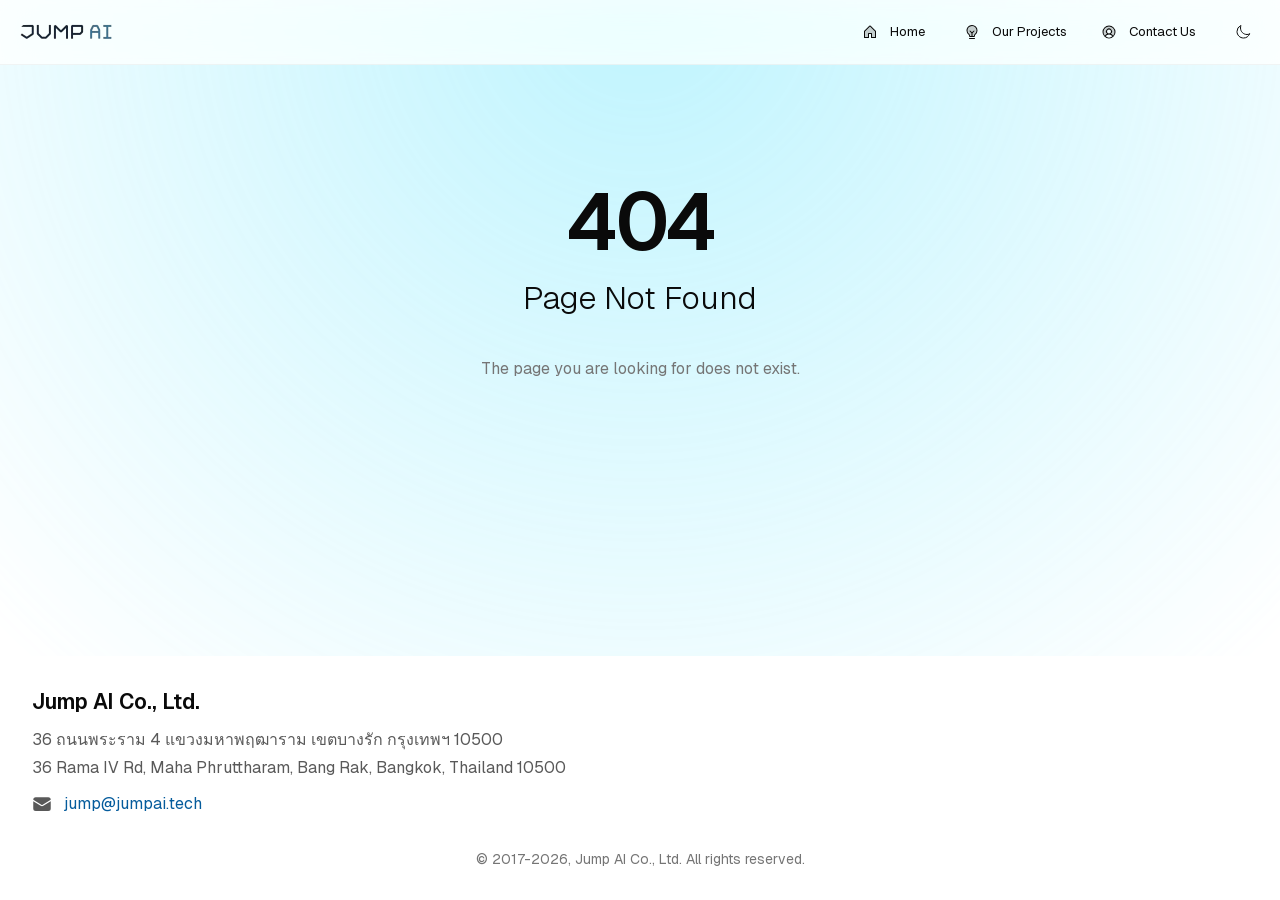
==== 404/index.html @ 62ff1bfd "Updates" ====
<!DOCTYPE html><html class="display-flex min-width-0 fill-width position-relative __variable_188709 __variable_188709 __variable_188709 __variable_9a8899" lang="en"><head><meta charSet="utf-8"/><meta name="viewport" content="width=device-width, initial-scale=1"/><link rel="preload" href="/_next/static/media/4cf2300e9c8272f7-s.p.woff2" as="font" crossorigin="" type="font/woff2"/><link rel="preload" href="/_next/static/media/93f479601ee12b01-s.p.woff2" as="font" crossorigin="" type="font/woff2"/><link rel="preload" as="image" href="/logos/jumpai.png"/><link rel="stylesheet" href="/_next/static/css/1532088111d6b4aa.css" data-precedence="next"/><link rel="stylesheet" href="/_next/static/css/46797d4d486a9811.css" data-precedence="next"/><link rel="stylesheet" href="/_next/static/css/4b2efc9bab881985.css" data-precedence="next"/><link rel="stylesheet" href="/_next/static/css/49857c58dd9f1424.css" data-precedence="next"/><link rel="preload" as="script" fetchPriority="low" href="/_next/static/chunks/webpack-43cd0fab6a3bc772.js"/><script src="/_next/static/chunks/719505fd-ace1fc1ef0ddf372.js" async=""></script><script src="/_next/static/chunks/969-3a30724f377ba1f1.js" async=""></script><script src="/_next/static/chunks/main-app-8ac1fc3083aabdfe.js" async=""></script><script src="/_next/static/chunks/8449d4b3-b696076d9e966d5c.js" async=""></script><script src="/_next/static/chunks/224f8b0a-f9caf206467da117.js" async=""></script><script src="/_next/static/chunks/8e1b137f-6033a37b27f910e6.js" async=""></script><script src="/_next/static/chunks/eeb5748c-64795aa4c69c6914.js" async=""></script><script src="/_next/static/chunks/62-2ebd181ace871887.js" async=""></script><script src="/_next/static/chunks/598-8acfcfc4c0cd6ade.js" async=""></script><script src="/_next/static/chunks/app/layout-c94e348452f28838.js" async=""></script><script src="/_next/static/chunks/746-584d4b711e8853a3.js" async=""></script><script src="/_next/static/chunks/app/page-abaa843ec7cae82a.js" async=""></script><meta name="robots" content="noindex"/><meta name="next-size-adjust" content=""/><script id="theme-init">
            (function() {
              try {
                const root = document.documentElement;
                
                // 1. Get the default theme from your configuration file.
                const configuredTheme = 'light';
                
                // 2. Get the theme saved by the user, if any.
                const savedTheme = localStorage.getItem('data-theme');
                
                // 3. Determine the final theme. Prioritize the saved theme, otherwise use the configured default.
                let finalTheme = savedTheme || configuredTheme;
                // 4. If the theme is 'system', resolve it based on the user's OS preference.
                if (finalTheme === 'system') {
                  finalTheme = window.matchMedia('(prefers-color-scheme: dark)').matches ? 'dark' : 'light';
                }
                // 5. Apply the final, resolved theme to the document.
                root.setAttribute('data-theme', finalTheme);
                
                // This part for applying other style attributes is correct and can remain.
                const config = {"brand":"cyan","accent":"red","neutral":"gray","solid":"contrast","solid-style":"flat","border":"playful","surface":"translucent","transition":"all","scaling":"100","viz-style":"gradient"};
                
                Object.keys(config).forEach(key => {
                  const value = localStorage.getItem('data-' + key) || config[key];
                  if (value) {
                    root.setAttribute('data-' + key, value);
                  }
                });
                localStorage.setItem('data-theme', finalTheme);
              } catch (e) {
                console.error('Failed to initialize theme:', e);
                // Fallback to dark theme in case of any error.
                document.documentElement.setAttribute('data-theme', 'light');
              }
            })();
          </script><title>Jump AI</title><meta name="description" content="Website showcasing our work"/><meta property="og:title" content="Jump AI"/><meta property="og:description" content="Website showcasing our work"/><meta property="og:url" content="https://jumpai.tech/"/><meta property="og:image" content="https://jumpai.tech/images/og/home.jpg"/><meta property="og:image:alt" content="Jump AI"/><meta property="og:type" content="website"/><meta name="twitter:card" content="summary_large_image"/><meta name="twitter:title" content="Jump AI"/><meta name="twitter:description" content="Website showcasing our work"/><meta name="twitter:image" content="https://jumpai.tech/images/og/home.jpg"/><link rel="icon" href="/favicon.ico" type="image/x-icon" sizes="16x16"/><script>document.querySelectorAll('body link[rel="icon"], body link[rel="apple-touch-icon"]').forEach(el => document.head.appendChild(el))</script><script src="/_next/static/chunks/polyfills-42372ed130431b0a.js" noModule=""></script></head><body class="display-flex p-0 m-0 page-background flex-column align-center min-width-0 fill-width position-relative" style="min-height:100vh"><div hidden=""><!--$--><!--/$--></div><div class="display-flex overflow-hidden fill min-height-0 min-width-0 position-fixed"><div class="display-flex top-0 left-0 overflow-hidden fill min-height-0 min-width-0 position-absolute Mask_mask__VMf9B" style="--mask-position-x:50%;--mask-position-y:0%;--mask-radius:100vh"><div class="display-flex top-0 left-0 pointer-events-none opacity-40 fill min-height-0 min-width-0 position-absolute Background_dots__UXPUa" style="--dots-color:var(--brand-background-strong);--dots-size:var(--static-space-2)"></div></div></div><div class="display-flex s-flex-hide min-width-0 fill-width position-relative"></div><header class="display-flex p-16 justify-space-between align-center fit-height min-width-0 fill-width position-unset z-index-9 Header_header__4pLdo " data-border="rounded"><div class="display-flex g-12 align-center position-relative"><img src="/logos/jumpai.png" alt="Jump AI" style="width:100px;height:32px;object-fit:cover"/></div><div class="display-flex g-4 s-flex-hide align-center position-relative font-body font-default font-s"><a class="ToggleButton_button__JcTd4 ToggleButton_ghost__ZiVjg ToggleButton_m__eb9Fu radius-m text-decoration-none button cursor-interactive fit-width justify-center" href="/"><span class="display-inline-flex fit position-relative color-inherit Icon_xs__96ET7" aria-hidden="true"><svg stroke="currentColor" fill="currentColor" stroke-width="0" viewBox="0 0 256 256" height="1em" width="1em" xmlns="http://www.w3.org/2000/svg"><path d="M216,120v96H152V152H104v64H40V120a8,8,0,0,1,2.34-5.66l80-80a8,8,0,0,1,11.32,0l80,80A8,8,0,0,1,216,120Z" opacity="0.2"></path><path d="M219.31,108.68l-80-80a16,16,0,0,0-22.62,0l-80,80A15.87,15.87,0,0,0,32,120v96a8,8,0,0,0,8,8h64a8,8,0,0,0,8-8V160h32v56a8,8,0,0,0,8,8h64a8,8,0,0,0,8-8V120A15.87,15.87,0,0,0,219.31,108.68ZM208,208H160V152a8,8,0,0,0-8-8H104a8,8,0,0,0-8,8v56H48V120l80-80,80,80Z"></path></svg></span><div class="display-flex p-4 justify-center position-static font-label font-s font-default">Home</div></a><div class="display-flex neutral-background-alpha-medium flex-column min-height-0 fill-height position-relative" style="min-width:var(--static-space-1);max-height:var(--static-space-24);width:var(--static-space-1)"></div><div class="display-flex flex-column transition-macro-medium fit-width position-relative" tabindex="-1" role="button" aria-haspopup="listbox" aria-expanded="false"><div class="display-flex fit-width position-relative"><a class="ToggleButton_button__JcTd4 ToggleButton_ghost__ZiVjg ToggleButton_m__eb9Fu radius-m text-decoration-none button cursor-interactive fit-width justify-center" href="/our-projects/"><span class="display-inline-flex fit position-relative color-inherit Icon_xs__96ET7" aria-hidden="true"><svg stroke="currentColor" fill="currentColor" stroke-width="0" viewBox="0 0 256 256" height="1em" width="1em" xmlns="http://www.w3.org/2000/svg"><path d="M208,104a79.86,79.86,0,0,1-30.59,62.92A24.29,24.29,0,0,0,168,186v6a8,8,0,0,1-8,8H96a8,8,0,0,1-8-8v-6a24.11,24.11,0,0,0-9.3-19A79.87,79.87,0,0,1,48,104.45C47.76,61.09,82.72,25,126.07,24A80,80,0,0,1,208,104Z" opacity="0.2"></path><path d="M176,232a8,8,0,0,1-8,8H88a8,8,0,0,1,0-16h80A8,8,0,0,1,176,232Zm40-128a87.55,87.55,0,0,1-33.64,69.21A16.24,16.24,0,0,0,176,186v6a16,16,0,0,1-16,16H96a16,16,0,0,1-16-16v-6a16,16,0,0,0-6.23-12.66A87.59,87.59,0,0,1,40,104.5C39.74,56.83,78.26,17.15,125.88,16A88,88,0,0,1,216,104Zm-16,0a72,72,0,0,0-73.74-72c-39,.92-70.47,33.39-70.26,72.39a71.64,71.64,0,0,0,27.64,56.3h0A32,32,0,0,1,96,186v6h24V147.31L90.34,117.66a8,8,0,0,1,11.32-11.32L128,132.69l26.34-26.35a8,8,0,0,1,11.32,11.32L136,147.31V192h24v-6a32.12,32.12,0,0,1,12.47-25.35A71.65,71.65,0,0,0,200,104Z"></path></svg></span><div class="display-flex p-4 justify-center position-static font-label font-s font-default">Our Projects</div></a></div></div><a class="ToggleButton_button__JcTd4 ToggleButton_ghost__ZiVjg ToggleButton_m__eb9Fu radius-m text-decoration-none button cursor-interactive fit-width justify-center" href="/contact-us/"><span class="display-inline-flex fit position-relative color-inherit Icon_xs__96ET7" aria-hidden="true"><svg stroke="currentColor" fill="currentColor" stroke-width="0" viewBox="0 0 256 256" height="1em" width="1em" xmlns="http://www.w3.org/2000/svg"><path d="M224,128a95.76,95.76,0,0,1-31.8,71.37A72,72,0,0,0,128,160a40,40,0,1,0-40-40,40,40,0,0,0,40,40,72,72,0,0,0-64.2,39.37h0A96,96,0,1,1,224,128Z" opacity="0.2"></path><path d="M128,24A104,104,0,1,0,232,128,104.11,104.11,0,0,0,128,24ZM74.08,197.5a64,64,0,0,1,107.84,0,87.83,87.83,0,0,1-107.84,0ZM96,120a32,32,0,1,1,32,32A32,32,0,0,1,96,120Zm97.76,66.41a79.66,79.66,0,0,0-36.06-28.75,48,48,0,1,0-59.4,0,79.66,79.66,0,0,0-36.06,28.75,88,88,0,1,1,131.52,0Z"></path></svg></span><div class="display-flex p-4 justify-center position-static font-label font-s font-default">Contact Us</div></a><div class="display-flex neutral-background-alpha-medium flex-column min-height-0 fill-height position-relative" style="min-width:var(--static-space-1);max-height:var(--static-space-24);width:var(--static-space-1)"></div><button class="ToggleButton_button__JcTd4 ToggleButton_ghost__ZiVjg ToggleButton_m__eb9Fu radius-m text-decoration-none button cursor-interactive fit-width justify-center" aria-label="Switch to dark mode"><span class="display-inline-flex fit position-relative color-inherit Icon_xs__96ET7" aria-hidden="true"><svg stroke="currentColor" fill="none" stroke-width="1.5" viewBox="0 0 24 24" aria-hidden="true" height="1em" width="1em" xmlns="http://www.w3.org/2000/svg"><path stroke-linecap="round" stroke-linejoin="round" d="M21.752 15.002A9.72 9.72 0 0 1 18 15.75c-5.385 0-9.75-4.365-9.75-9.75 0-1.33.266-2.597.748-3.752A9.753 9.753 0 0 0 3 11.25C3 16.635 7.365 21 12.75 21a9.753 9.753 0 0 0 9.002-5.998Z"></path></svg></span></button></div><div class="display-flex s-flex-show position-relative"><button class="Header_hamburgerButton___zyDV" aria-label="Menu" type="button"><div class="Header_hamburgerIcon__q0jvm"><span></span><span></span><span></span></div></button></div></header><div class="display-flex p-l flex-1 justify-center min-width-0 fill-width position-relative"><div class="display-flex justify-center min-width-0 fill-width position-relative" style="min-height:var(--static-space-0)"><div class="display-flex py-128 justify-center min-width-0 fill-width position-relative"><div class="display-flex center position-relative"><div class="display-flex center position-relative Spinner_m__Dc98j" role="status" aria-label="Loading"><div class="display-flex fill min-height-0 min-width-0 position-relative"><div class="display-flex neutral-border-alpha-medium border-1 border-solid radius-full fill min-height-0 min-width-0 position-absolute Spinner_size__LIOjN"></div><div class="display-flex border-solid radius-full fill min-height-0 min-width-0 position-relative Spinner_spinner__g8eKg Spinner_size__LIOjN"></div></div></div></div></div></div></div><footer class="display-flex p-32 accent-background-weak s-flex-column justify-center min-width-0 fill-width position-relative"><div class="display-flex flex-column min-width-0 fill-width position-relative" style="max-width:var(--responsive-width-xl)"><div class="display-flex g-24 s-flex-column justify-space-between min-width-0 fill-width position-relative"><div class="display-flex g-12 flex-column flex-2 position-relative"><span class="font-heading font-strong font-l neutral-on-background-strong">Jump AI Co., Ltd.</span><div class="display-flex g-12 align-start position-relative"><div class="display-flex g-4 flex-column position-relative"><span class="font-body font-default font-m neutral-on-background-medium">36 ถนนพระราม 4 แขวงมหาพฤฒาราม เขตบางรัก กรุงเทพฯ 10500</span><span class="font-body font-default font-m neutral-on-background-medium">36 Rama IV Rd, Maha Phruttharam, Bang Rak, Bangkok, Thailand 10500</span></div></div><div class="display-flex g-12 align-center position-relative"><span class="display-inline-flex fit position-relative neutral-on-background-medium Icon_s__SdVsz" style="flex-shrink:0" aria-hidden="true"><svg stroke="currentColor" fill="currentColor" stroke-width="0" viewBox="0 0 24 24" aria-hidden="true" height="1em" width="1em" xmlns="http://www.w3.org/2000/svg"><path d="M1.5 8.67v8.58a3 3 0 0 0 3 3h15a3 3 0 0 0 3-3V8.67l-8.928 5.493a3 3 0 0 1-3.144 0L1.5 8.67Z"></path><path d="M22.5 6.908V6.75a3 3 0 0 0-3-3h-15a3 3 0 0 0-3 3v.158l9.714 5.978a1.5 1.5 0 0 0 1.572 0L22.5 6.908Z"></path></svg></span><a class="font-body font-default font-m brand-on-background-strong" style="text-decoration:none" href="mailto:jump@jumpai.tech">jump@jumpai.tech</a></div></div><div class="display-flex flex-column flex-1 position-relative"><iframe src="https://www.google.com/maps/embed?pb=!1m18!1m12!1m3!1d3875.7620017183926!2d100.52088377605759!3d13.732853997729922!2m3!1f0!2f0!3f0!3m2!1i1024!2i768!4f13.1!3m3!1m2!1s0x30e299c0b237fe93%3A0xe8f3bd60b9d763ec!2sJump%20AI%20Co.%2C%20Ltd.!5e0!3m2!1sen!2sth!4v1750674474292!5m2!1sen!2sth" style="border:0;border-radius:12px" allowFullScreen="" loading="lazy" referrerPolicy="no-referrer-when-downgrade" title="Jump AI Location"></iframe></div></div><div class="display-flex pt-12 justify-center align-center min-width-0 fill-width position-relative"><span class="font-body font-default font-s neutral-on-background-weak" style="text-align:center">© <!-- -->2017<!-- -->-<!-- -->2026<!-- -->, <!-- -->Jump AI Co., Ltd.<!-- --> All rights reserved.</span></div></div><div class="display-flex s-flex-show position-relative" style="height:var(--static-space-80)"></div></footer><script src="/_next/static/chunks/webpack-43cd0fab6a3bc772.js" async=""></script><script>(self.__next_f=self.__next_f||[]).push([0])</script><script>self.__next_f.push([1,"1:\"$Sreact.fragment\"\n3:I[31526,[],\"\"]\n4:I[76236,[],\"\"]\n5:I[40446,[],\"OutletBoundary\"]\n8:I[78606,[],\"AsyncMetadataOutlet\"]\na:I[40446,[],\"ViewportBoundary\"]\nc:I[40446,[],\"MetadataBoundary\"]\ne:I[22193,[],\"\"]\n:HL[\"/_next/static/media/4cf2300e9c8272f7-s.p.woff2\",\"font\",{\"crossOrigin\":\"\",\"type\":\"font/woff2\"}]\n:HL[\"/_next/static/media/93f479601ee12b01-s.p.woff2\",\"font\",{\"crossOrigin\":\"\",\"type\":\"font/woff2\"}]\n:HL[\"/_next/static/css/1532088111d6b4aa.css\",\"style\"]\n:HL[\"/_next/static/css/46797d4d486a9811.css\",\"style\"]\n:HL[\"/_next/static/css/4b2efc9bab881985.css\",\"style\"]\n:HL[\"/_next/static/css/49857c58dd9f1424.css\",\"style\"]\n"])</script><script>self.__next_f.push([1,"0:{\"P\":null,\"b\":\"fcW_zLv9LFOsqGx6uQcr5\",\"p\":\"\",\"c\":[\"\",\"_not-found\",\"\"],\"i\":false,\"f\":[[[\"\",{\"children\":[\"/_not-found\",{\"children\":[\"__PAGE__\",{}]}]},\"$undefined\",\"$undefined\",true],[\"\",[\"$\",\"$1\",\"c\",{\"children\":[[[\"$\",\"link\",\"0\",{\"rel\":\"stylesheet\",\"href\":\"/_next/static/css/1532088111d6b4aa.css\",\"precedence\":\"next\",\"crossOrigin\":\"$undefined\",\"nonce\":\"$undefined\"}],[\"$\",\"link\",\"1\",{\"rel\":\"stylesheet\",\"href\":\"/_next/static/css/46797d4d486a9811.css\",\"precedence\":\"next\",\"crossOrigin\":\"$undefined\",\"nonce\":\"$undefined\"}],[\"$\",\"link\",\"2\",{\"rel\":\"stylesheet\",\"href\":\"/_next/static/css/4b2efc9bab881985.css\",\"precedence\":\"next\",\"crossOrigin\":\"$undefined\",\"nonce\":\"$undefined\"}],[\"$\",\"link\",\"3\",{\"rel\":\"stylesheet\",\"href\":\"/_next/static/css/49857c58dd9f1424.css\",\"precedence\":\"next\",\"crossOrigin\":\"$undefined\",\"nonce\":\"$undefined\"}]],\"$L2\"]}],{\"children\":[\"/_not-found\",[\"$\",\"$1\",\"c\",{\"children\":[null,[\"$\",\"$L3\",null,{\"parallelRouterKey\":\"children\",\"error\":\"$undefined\",\"errorStyles\":\"$undefined\",\"errorScripts\":\"$undefined\",\"template\":[\"$\",\"$L4\",null,{}],\"templateStyles\":\"$undefined\",\"templateScripts\":\"$undefined\",\"notFound\":\"$undefined\",\"forbidden\":\"$undefined\",\"unauthorized\":\"$undefined\"}]]}],{\"children\":[\"__PAGE__\",[\"$\",\"$1\",\"c\",{\"children\":[[\"$\",\"section\",null,{\"ref\":\"$undefined\",\"className\":\"display-flex pb-160 flex-column center fill min-height-0 min-width-0 position-relative\",\"style\":{\"maxWidth\":\"$undefined\",\"minWidth\":\"$undefined\",\"minHeight\":\"$undefined\",\"maxHeight\":\"$undefined\",\"width\":\"$undefined\",\"height\":\"$undefined\",\"aspectRatio\":\"$undefined\",\"textAlign\":\"$undefined\"},\"children\":[[\"$\",\"span\",null,{\"className\":\"font-display font-strong font-xl mb-s\",\"style\":{\"textAlign\":\"$undefined\",\"textWrap\":\"$undefined\"},\"children\":\"404\"}],[\"$\",\"h1\",null,{\"className\":\"font-display font-default font-xs neutral-on-background-strong mb-l\",\"style\":{\"textAlign\":\"$undefined\",\"textWrap\":\"balance\"},\"children\":\"Page Not Found\"}],[\"$\",\"span\",null,{\"className\":\"neutral-on-background-weak\",\"style\":{\"textAlign\":\"$undefined\",\"textWrap\":\"$undefined\"},\"children\":\"The page you are looking for does not exist.\"}]]}],null,[\"$\",\"$L5\",null,{\"children\":[\"$L6\",\"$L7\",[\"$\",\"$L8\",null,{\"promise\":\"$@9\"}]]}]]}],{},null,false]},null,false]},null,false],[\"$\",\"$1\",\"h\",{\"children\":[[\"$\",\"meta\",null,{\"name\":\"robots\",\"content\":\"noindex\"}],[\"$\",\"$1\",\"QivcvQrzzdwFj4K3oCjnsv\",{\"children\":[[\"$\",\"$La\",null,{\"children\":\"$Lb\"}],[\"$\",\"meta\",null,{\"name\":\"next-size-adjust\",\"content\":\"\"}]]}],[\"$\",\"$Lc\",null,{\"children\":\"$Ld\"}]]}],false]],\"m\":\"$undefined\",\"G\":[\"$e\",\"$undefined\"],\"s\":false,\"S\":true}\n"])</script><script>self.__next_f.push([1,"10:I[86252,[\"571\",\"static/chunks/8449d4b3-b696076d9e966d5c.js\",\"838\",\"static/chunks/224f8b0a-f9caf206467da117.js\",\"240\",\"static/chunks/8e1b137f-6033a37b27f910e6.js\",\"748\",\"static/chunks/eeb5748c-64795aa4c69c6914.js\",\"62\",\"static/chunks/62-2ebd181ace871887.js\",\"598\",\"static/chunks/598-8acfcfc4c0cd6ade.js\",\"177\",\"static/chunks/app/layout-c94e348452f28838.js\"],\"Providers\"]\n11:I[68611,[\"571\",\"static/chunks/8449d4b3-b696076d9e966d5c.js\",\"838\",\"static/chunks/224f8b0a-f9caf206467da117.js\",\"240\",\"static/chunks/8e1b137f-6033a37b27f910e6.js\",\"748\",\"static/chunks/eeb5748c-64795aa4c69c6914.js\",\"62\",\"static/chunks/62-2ebd181ace871887.js\",\"598\",\"static/chunks/598-8acfcfc4c0cd6ade.js\",\"177\",\"static/chunks/app/layout-c94e348452f28838.js\"],\"ResponsiveBackground\"]\n12:I[71986,[\"571\",\"static/chunks/8449d4b3-b696076d9e966d5c.js\",\"838\",\"static/chunks/224f8b0a-f9caf206467da117.js\",\"240\",\"static/chunks/8e1b137f-6033a37b27f910e6.js\",\"748\",\"static/chunks/eeb5748c-64795aa4c69c6914.js\",\"62\",\"static/chunks/62-2ebd181ace871887.js\",\"598\",\"static/chunks/598-8acfcfc4c0cd6ade.js\",\"177\",\"static/chunks/app/layout-c94e348452f28838.js\"],\"Header\"]\n13:I[83268,[\"571\",\"static/chunks/8449d4b3-b696076d9e966d5c.js\",\"838\",\"static/chunks/224f8b0a-f9caf206467da117.js\",\"240\",\"static/chunks/8e1b137f-6033a37b27f910e6.js\",\"748\",\"static/chunks/eeb5748c-64795aa4c69c6914.js\",\"62\",\"static/chunks/62-2ebd181ace871887.js\",\"598\",\"static/chunks/598-8acfcfc4c0cd6ade.js\",\"177\",\"static/chunks/app/layout-c94e348452f28838.js\"],\"RouteGuard\"]\n14:I[32257,[\"571\",\"static/chunks/8449d4b3-b696076d9e966d5c.js\",\"838\",\"static/chunks/224f8b0a-f9caf206467da117.js\",\"62\",\"static/chunks/62-2ebd181ace871887.js\",\"746\",\"static/chunks/746-584d4b711e8853a3.js\",\"974\",\"static/chunks/app/page-abaa843ec7cae82a.js\"],\"Icon\"]\n15:\"$Sreact.suspense\"\n16:I[78606,[],\"AsyncMetadata\"]\nf:T79d,\n            (function() {\n              try {\n                const root = document.documentElement;\n                \n                // 1. Get the default theme from your configuration file.\n                const configur"])</script><script>self.__next_f.push([1,"edTheme = 'light';\n                \n                // 2. Get the theme saved by the user, if any.\n                const savedTheme = localStorage.getItem('data-theme');\n                \n                // 3. Determine the final theme. Prioritize the saved theme, otherwise use the configured default.\n                let finalTheme = savedTheme || configuredTheme;\n                // 4. If the theme is 'system', resolve it based on the user's OS preference.\n                if (finalTheme === 'system') {\n                  finalTheme = window.matchMedia('(prefers-color-scheme: dark)').matches ? 'dark' : 'light';\n                }\n                // 5. Apply the final, resolved theme to the document.\n                root.setAttribute('data-theme', finalTheme);\n                \n                // This part for applying other style attributes is correct and can remain.\n                const config = {\"brand\":\"cyan\",\"accent\":\"red\",\"neutral\":\"gray\",\"solid\":\"contrast\",\"solid-style\":\"flat\",\"border\":\"playful\",\"surface\":\"translucent\",\"transition\":\"all\",\"scaling\":\"100\",\"viz-style\":\"gradient\"};\n                \n                Object.keys(config).forEach(key =\u003e {\n                  const value = localStorage.getItem('data-' + key) || config[key];\n                  if (value) {\n                    root.setAttribute('data-' + key, value);\n                  }\n                });\n                localStorage.setItem('data-theme', finalTheme);\n              } catch (e) {\n                console.error('Failed to initialize theme:', e);\n                // Fallback to dark theme in case of any error.\n                document.documentElement.setAttribute('data-theme', 'light');\n              }\n            })();\n          "])</script><script>self.__next_f.push([1,"2:[\"$\",\"html\",null,{\"ref\":\"$undefined\",\"className\":\"display-flex min-width-0 fill-width position-relative __variable_188709 __variable_188709 __variable_188709 __variable_9a8899\",\"style\":{\"maxWidth\":\"$undefined\",\"minWidth\":\"$undefined\",\"minHeight\":\"$undefined\",\"maxHeight\":\"$undefined\",\"width\":\"$undefined\",\"height\":\"$undefined\",\"aspectRatio\":\"$undefined\",\"textAlign\":\"$undefined\"},\"suppressHydrationWarning\":true,\"lang\":\"en\",\"children\":[[\"$\",\"head\",null,{\"children\":[\"$\",\"script\",null,{\"id\":\"theme-init\",\"dangerouslySetInnerHTML\":{\"__html\":\"$f\"}}]}],[\"$\",\"$L10\",null,{\"children\":[\"$\",\"body\",null,{\"ref\":\"$undefined\",\"className\":\"display-flex p-0 m-0 page-background flex-column align-center min-width-0 fill-width position-relative\",\"style\":{\"maxWidth\":\"$undefined\",\"minWidth\":\"$undefined\",\"minHeight\":\"100vh\",\"maxHeight\":\"$undefined\",\"width\":\"$undefined\",\"height\":\"$undefined\",\"aspectRatio\":\"$undefined\",\"textAlign\":\"$undefined\"},\"children\":[[\"$\",\"$L11\",null,{}],[\"$\",\"div\",null,{\"ref\":\"$undefined\",\"className\":\"display-flex s-flex-hide min-width-0 fill-width position-relative\",\"style\":{\"maxWidth\":\"$undefined\",\"minWidth\":\"$undefined\",\"minHeight\":\"$undefined\",\"maxHeight\":\"$undefined\",\"width\":\"$undefined\",\"height\":\"$undefined\",\"aspectRatio\":\"$undefined\",\"textAlign\":\"$undefined\"},\"children\":\"$undefined\"}],[\"$\",\"$L12\",null,{\"projectData\":[{\"id\":\"0001_API_Development\",\"name\":\"API Development\",\"projects\":[{\"title\":\"Microservices API Gateway\",\"summary\":\"Designed and implemented a scalable API gateway for microservices architecture.\",\"description\":\"Built a high-performance API gateway using Node.js and Express that handles authentication, rate limiting, request routing, and load balancing for 20+ microservices. Includes comprehensive monitoring and analytics.\",\"image\":\"/images/projects/project-01/cover-04.jpg\"}]},{\"id\":\"0002_Data_Integration\",\"name\":\"Data Integration\",\"projects\":[{\"title\":\"Cloud Data Migration\",\"summary\":\"Migrated legacy on-premise data to cloud infrastructure.\",\"description\":\"Successfully migrated 10TB of historical data from on-premise SQL Server to AWS Redshift. Implemented data transformation logic, incremental loading strategies, and rollback procedures to ensure zero data loss.\",\"image\":\"/images/projects/project-01/cover-02.jpg\"},{\"title\":\"Real-time ETL Pipeline\",\"summary\":\"Built a real-time data integration pipeline for a financial services company.\",\"description\":\"Developed a comprehensive ETL pipeline that processes millions of transactions daily from multiple sources including databases, APIs, and file systems. The solution includes data validation, error handling, and real-time monitoring dashboards.\",\"image\":\"/images/projects/project-01/cover-01.jpg\"}]}]}],[\"$\",\"div\",null,{\"ref\":\"$undefined\",\"className\":\"display-flex p-l flex-1 justify-center min-width-0 fill-width position-relative\",\"style\":{\"maxWidth\":\"$undefined\",\"minWidth\":\"$undefined\",\"minHeight\":\"$undefined\",\"maxHeight\":\"$undefined\",\"width\":\"$undefined\",\"height\":\"$undefined\",\"aspectRatio\":\"$undefined\",\"textAlign\":\"$undefined\"},\"children\":[\"$\",\"div\",null,{\"ref\":\"$undefined\",\"className\":\"display-flex justify-center min-width-0 fill-width position-relative\",\"style\":{\"maxWidth\":\"$undefined\",\"minWidth\":\"$undefined\",\"minHeight\":\"var(--static-space-0)\",\"maxHeight\":\"$undefined\",\"width\":\"$undefined\",\"height\":\"$undefined\",\"aspectRatio\":\"$undefined\",\"textAlign\":\"$undefined\"},\"children\":[\"$\",\"$L13\",null,{\"children\":[\"$\",\"$L3\",null,{\"parallelRouterKey\":\"children\",\"error\":\"$undefined\",\"errorStyles\":\"$undefined\",\"errorScripts\":\"$undefined\",\"template\":[\"$\",\"$L4\",null,{}],\"templateStyles\":\"$undefined\",\"templateScripts\":\"$undefined\",\"notFound\":[[\"$\",\"section\",null,{\"ref\":\"$undefined\",\"className\":\"display-flex pb-160 flex-column center fill min-height-0 min-width-0 position-relative\",\"style\":{\"maxWidth\":\"$undefined\",\"minWidth\":\"$undefined\",\"minHeight\":\"$undefined\",\"maxHeight\":\"$undefined\",\"width\":\"$undefined\",\"height\":\"$undefined\",\"aspectRatio\":\"$undefined\",\"textAlign\":\"$undefined\"},\"children\":[[\"$\",\"span\",null,{\"className\":\"font-display font-strong font-xl mb-s\",\"style\":{\"textAlign\":\"$undefined\",\"textWrap\":\"$undefined\"},\"children\":\"404\"}],[\"$\",\"h1\",null,{\"className\":\"font-display font-default font-xs neutral-on-background-strong mb-l\",\"style\":{\"textAlign\":\"$undefined\",\"textWrap\":\"balance\"},\"children\":\"Page Not Found\"}],[\"$\",\"span\",null,{\"className\":\"neutral-on-background-weak\",\"style\":{\"textAlign\":\"$undefined\",\"textWrap\":\"$undefined\"},\"children\":\"The page you are looking for does not exist.\"}]]}],[]],\"forbidden\":\"$undefined\",\"unauthorized\":\"$undefined\"}]}]}]}],[\"$\",\"footer\",null,{\"ref\":\"$undefined\",\"className\":\"display-flex p-32 accent-background-weak s-flex-column justify-center min-width-0 fill-width position-relative\",\"style\":{\"maxWidth\":\"$undefined\",\"minWidth\":\"$undefined\",\"minHeight\":\"$undefined\",\"maxHeight\":\"$undefined\",\"width\":\"$undefined\",\"height\":\"$undefined\",\"aspectRatio\":\"$undefined\",\"textAlign\":\"$undefined\"},\"children\":[[\"$\",\"div\",null,{\"ref\":\"$undefined\",\"className\":\"display-flex flex-column min-width-0 fill-width position-relative\",\"style\":{\"maxWidth\":\"var(--responsive-width-xl)\",\"minWidth\":\"$undefined\",\"minHeight\":\"$undefined\",\"maxHeight\":\"$undefined\",\"width\":\"$undefined\",\"height\":\"$undefined\",\"aspectRatio\":\"$undefined\",\"textAlign\":\"$undefined\"},\"children\":[[\"$\",\"div\",null,{\"ref\":\"$undefined\",\"className\":\"display-flex g-24 s-flex-column justify-space-between min-width-0 fill-width position-relative\",\"style\":{\"maxWidth\":\"$undefined\",\"minWidth\":\"$undefined\",\"minHeight\":\"$undefined\",\"maxHeight\":\"$undefined\",\"width\":\"$undefined\",\"height\":\"$undefined\",\"aspectRatio\":\"$undefined\",\"textAlign\":\"$undefined\"},\"children\":[[\"$\",\"div\",null,{\"ref\":\"$undefined\",\"className\":\"display-flex g-12 flex-column flex-2 position-relative\",\"style\":{\"maxWidth\":\"$undefined\",\"minWidth\":\"$undefined\",\"minHeight\":\"$undefined\",\"maxHeight\":\"$undefined\",\"width\":\"$undefined\",\"height\":\"$undefined\",\"aspectRatio\":\"$undefined\",\"textAlign\":\"$undefined\"},\"children\":[[\"$\",\"span\",null,{\"className\":\"font-heading font-strong font-l neutral-on-background-strong\",\"style\":{\"textAlign\":\"$undefined\",\"textWrap\":\"$undefined\"},\"children\":\"Jump AI Co., Ltd.\"}],[\"$\",\"div\",null,{\"ref\":\"$undefined\",\"className\":\"display-flex g-12 align-start position-relative\",\"style\":{\"maxWidth\":\"$undefined\",\"minWidth\":\"$undefined\",\"minHeight\":\"$undefined\",\"maxHeight\":\"$undefined\",\"width\":\"$undefined\",\"height\":\"$undefined\",\"aspectRatio\":\"$undefined\",\"textAlign\":\"$undefined\"},\"children\":[[\"$\",\"$L14\",null,{\"name\":\"location\",\"size\":\"l\",\"onBackground\":\"neutral-medium\",\"style\":{\"flexShrink\":0,\"marginTop\":\"4px\"}}],[\"$\",\"div\",null,{\"ref\":\"$undefined\",\"className\":\"display-flex g-4 flex-column position-relative\",\"style\":{\"maxWidth\":\"$undefined\",\"minWidth\":\"$undefined\",\"minHeight\":\"$undefined\",\"maxHeight\":\"$undefined\",\"width\":\"$undefined\",\"height\":\"$undefined\",\"aspectRatio\":\"$undefined\",\"textAlign\":\"$undefined\"},\"children\":[[\"$\",\"span\",null,{\"className\":\"font-body font-default font-m neutral-on-background-medium\",\"style\":{\"textAlign\":\"$undefined\",\"textWrap\":\"$undefined\"},\"children\":\"36 ถนนพระราม 4 แขวงมหาพฤฒาราม เขตบางรัก กรุงเทพฯ 10500\"}],[\"$\",\"span\",null,{\"className\":\"font-body font-default font-m neutral-on-background-medium\",\"style\":{\"textAlign\":\"$undefined\",\"textWrap\":\"$undefined\"},\"children\":\"36 Rama IV Rd, Maha Phruttharam, Bang Rak, Bangkok, Thailand 10500\"}]]}]]}],[\"$\",\"div\",null,{\"ref\":\"$undefined\",\"className\":\"display-flex g-12 align-center position-relative\",\"style\":{\"maxWidth\":\"$undefined\",\"minWidth\":\"$undefined\",\"minHeight\":\"$undefined\",\"maxHeight\":\"$undefined\",\"width\":\"$undefined\",\"height\":\"$undefined\",\"aspectRatio\":\"$undefined\",\"textAlign\":\"$undefined\"},\"children\":[[\"$\",\"$L14\",null,{\"name\":\"email\",\"size\":\"s\",\"onBackground\":\"neutral-medium\",\"style\":{\"flexShrink\":0}}],[\"$\",\"a\",null,{\"className\":\"font-body font-default font-m brand-on-background-strong\",\"style\":{\"textAlign\":\"$undefined\",\"textWrap\":\"$undefined\",\"textDecoration\":\"none\"},\"href\":\"mailto:jump@jumpai.tech\",\"children\":\"jump@jumpai.tech\"}]]}]]}],[\"$\",\"div\",null,{\"ref\":\"$undefined\",\"className\":\"display-flex flex-column flex-1 position-relative\",\"style\":{\"maxWidth\":\"$undefined\",\"minWidth\":\"$undefined\",\"minHeight\":\"$undefined\",\"maxHeight\":\"$undefined\",\"width\":\"$undefined\",\"height\":\"$undefined\",\"aspectRatio\":\"$undefined\",\"textAlign\":\"$undefined\"},\"children\":[\"$\",\"iframe\",null,{\"src\":\"https://www.google.com/maps/embed?pb=!1m18!1m12!1m3!1d3875.7620017183926!2d100.52088377605759!3d13.732853997729922!2m3!1f0!2f0!3f0!3m2!1i1024!2i768!4f13.1!3m3!1m2!1s0x30e299c0b237fe93%3A0xe8f3bd60b9d763ec!2sJump%20AI%20Co.%2C%20Ltd.!5e0!3m2!1sen!2sth!4v1750674474292!5m2!1sen!2sth\",\"style\":{\"border\":0,\"borderRadius\":\"12px\"},\"allowFullScreen\":true,\"loading\":\"lazy\",\"referrerPolicy\":\"no-referrer-when-downgrade\",\"title\":\"Jump AI Location\"}]}]]}],[\"$\",\"div\",null,{\"ref\":\"$undefined\",\"className\":\"display-flex pt-12 justify-center align-center min-width-0 fill-width position-relative\",\"style\":{\"maxWidth\":\"$undefined\",\"minWidth\":\"$undefined\",\"minHeight\":\"$undefined\",\"maxHeight\":\"$undefined\",\"width\":\"$undefined\",\"height\":\"$undefined\",\"aspectRatio\":\"$undefined\",\"textAlign\":\"$undefined\"},\"children\":[\"$\",\"span\",null,{\"className\":\"font-body font-default font-s neutral-on-background-weak\",\"style\":{\"textAlign\":\"center\",\"textWrap\":\"$undefined\"},\"children\":[\"© \",\"2017\",\"-\",2026,\", \",\"Jump AI Co., Ltd.\",\" All rights reserved.\"]}]}]]}],[\"$\",\"div\",null,{\"ref\":\"$undefined\",\"className\":\"display-flex s-flex-show position-relative\",\"style\":{\"maxWidth\":\"$undefined\",\"minWidth\":\"$undefined\",\"minHeight\":\"$undefined\",\"maxHeight\":\"$undefined\",\"width\":\"$undefined\",\"height\":\"var(--static-space-80)\",\"aspectRatio\":\"$undefined\",\"textAlign\":\"$undefined\"},\"children\":\"$undefined\"}]]}]]}]}]]}]\n"])</script><script>self.__next_f.push([1,"d:[\"$\",\"div\",null,{\"hidden\":true,\"children\":[\"$\",\"$15\",null,{\"fallback\":null,\"children\":[\"$\",\"$L16\",null,{\"promise\":\"$@17\"}]}]}]\n"])</script><script>self.__next_f.push([1,"7:null\n"])</script><script>self.__next_f.push([1,"b:[[\"$\",\"meta\",\"0\",{\"charSet\":\"utf-8\"}],[\"$\",\"meta\",\"1\",{\"name\":\"viewport\",\"content\":\"width=device-width, initial-scale=1\"}]]\n6:null\n"])</script><script>self.__next_f.push([1,"9:{\"metadata\":[[\"$\",\"title\",\"0\",{\"children\":\"Jump AI\"}],[\"$\",\"meta\",\"1\",{\"name\":\"description\",\"content\":\"Website showcasing our work\"}],[\"$\",\"meta\",\"2\",{\"property\":\"og:title\",\"content\":\"Jump AI\"}],[\"$\",\"meta\",\"3\",{\"property\":\"og:description\",\"content\":\"Website showcasing our work\"}],[\"$\",\"meta\",\"4\",{\"property\":\"og:url\",\"content\":\"https://jumpai.tech/\"}],[\"$\",\"meta\",\"5\",{\"property\":\"og:image\",\"content\":\"https://jumpai.tech/images/og/home.jpg\"}],[\"$\",\"meta\",\"6\",{\"property\":\"og:image:alt\",\"content\":\"Jump AI\"}],[\"$\",\"meta\",\"7\",{\"property\":\"og:type\",\"content\":\"website\"}],[\"$\",\"meta\",\"8\",{\"name\":\"twitter:card\",\"content\":\"summary_large_image\"}],[\"$\",\"meta\",\"9\",{\"name\":\"twitter:title\",\"content\":\"Jump AI\"}],[\"$\",\"meta\",\"10\",{\"name\":\"twitter:description\",\"content\":\"Website showcasing our work\"}],[\"$\",\"meta\",\"11\",{\"name\":\"twitter:image\",\"content\":\"https://jumpai.tech/images/og/home.jpg\"}],[\"$\",\"link\",\"12\",{\"rel\":\"icon\",\"href\":\"/favicon.ico\",\"type\":\"image/x-icon\",\"sizes\":\"16x16\"}]],\"error\":null,\"digest\":\"$undefined\"}\n17:{\"metadata\":\"$9:metadata\",\"error\":null,\"digest\":\"$undefined\"}\n"])</script></body></html>
---- _next/static/css/1532088111d6b4aa.css ----
.Arrow_arrowContainer__8Zf69{height:var(--static-space-16);visibility:hidden}.Arrow_arrowContainer__8Zf69,.Arrow_arrowHead__C9f46{transition:var(--transition-micro-medium);width:var(--static-space-0)}.Arrow_arrowHead__C9f46{right:0;transform-origin:right center;transform:rotate(0)}.Arrow_active__9jiCz{width:var(--static-space-16);visibility:visible}.Arrow_active__9jiCz .Arrow_arrowHead__C9f46{width:var(--static-space-8)}.Arrow_active__9jiCz .Arrow_arrowHead__C9f46:first-child{transform:rotate(45deg)}.Arrow_active__9jiCz .Arrow_arrowHead__C9f46:nth-child(2){transform:rotate(-45deg)}.Arrow_onSolid__qmL8T{background:var(--brand-on-solid-strong)}.Arrow_onBackground__rrzJm{background:var(--brand-on-background-strong)}.AutoScroll_marqueeWrapper__U57jJ{animation:AutoScroll_marquee__041g7 20s linear infinite;will-change:transform}.AutoScroll_marqueeContent__SwjXl{display:flex;white-space:nowrap;flex-shrink:0;width:100%}.AutoScroll_marqueeContent__SwjXl:nth-child(2){position:absolute;left:100%}.AutoScroll_slow__s8t4v{animation-duration:40s}.AutoScroll_medium__aySRM{animation-duration:20s}.AutoScroll_fast__bvN2p{animation-duration:10s}.AutoScroll_paused__DgI_2{animation-play-state:paused}@keyframes AutoScroll_marquee__041g7{0%{transform:translateX(0)}to{transform:translateX(-100%)}}.Avatar_xs__SeETt{width:var(--static-space-20);height:var(--static-space-20);min-width:var(--static-space-20);min-height:var(--static-space-20)}.Avatar_s__Hj2k8{width:var(--static-space-24);height:var(--static-space-24);min-width:var(--static-space-24);min-height:var(--static-space-24)}.Avatar_m__DxeUv{width:var(--static-space-32);height:var(--static-space-32);min-width:var(--static-space-32);min-height:var(--static-space-32)}.Avatar_l__V7ezP{width:var(--static-space-48);height:var(--static-space-48);min-width:var(--static-space-48);min-height:var(--static-space-48)}.Avatar_xl__rpHDP{width:var(--static-space-160);height:var(--static-space-160);min-width:var(--static-space-160);min-height:var(--static-space-160)}.Avatar_xl__rpHDP .Avatar_position__ZjcFL{bottom:var(--static-space-16);right:var(--static-space-16)}.Avatar_value__aJzRy{white-space:nowrap;overflow:hidden;user-select:none}.Avatar_indicator__F_yVz{box-sizing:content-box;bottom:0;right:0;transform:translateX(var(--static-space-2)) translateY(var(--static-space-2))}.Avatar_image__akbnv{object-position:center}.AvatarGroup_avatarGroup__ws6iJ{z-index:0}.AvatarGroup_avatar__ctDjc{margin-left:calc(-1*var(--static-space-8))}.AvatarGroup_avatar__ctDjc:first-child{margin-left:0}.Badge_animation__YJpMh{position:relative;overflow:hidden}.Badge_animation__YJpMh:before{content:"";opacity:0;border-radius:var(--radius-full);position:absolute;width:100%;height:100%;background:linear-gradient(120deg,transparent 20%,var(--brand-alpha-medium) 50%,transparent 80%);transform:skewX(-20deg);animation:Badge_shineDefault__zZTrN 9s ease-in-out infinite}.Badge_animation__YJpMh:hover:before{animation:Badge_shineHover__f60o5 3s ease-in-out infinite}@keyframes Badge_shineDefault__zZTrN{0%{left:-100%}1%{left:-100%;opacity:1}15%{left:100%;opacity:1}16%{opacity:0}to{left:-100%}}@keyframes Badge_shineHover__f60o5{0%{left:-100%}1%{left:-100%;opacity:1}45%{left:100%;opacity:1}46%{opacity:0}to{left:-100%}}.Background_gradient__2Rxvo{background:radial-gradient(ellipse var(--gradient-width) var(--gradient-height) at var(--gradient-position-x) var(--gradient-position-y),var(--gradient-color-start),var(--gradient-color-end));width:400%;height:400%;left:-150%;top:-150%;transform:rotate(var(--gradient-tilt));transform-origin:center}.Background_lines__gVUDh{background-size:var(--lines-size) var(--lines-size);background-position:50%}.Background_dots__UXPUa{background-image:radial-gradient(var(--dots-color) 1px,var(--static-transparent) 1px);background-size:var(--dots-size) var(--dots-size)}.Button_button__CGENV{display:flex;align-items:center;position:relative;user-select:none;padding:0;white-space:nowrap;text-decoration:none;-webkit-tap-highlight-color:rgba(0,0,0,0);transition:var(--transition-micro-medium)}.Button_button__CGENV:focus,.Button_button__CGENV:hover{z-index:1}.Button_button__CGENV:disabled{box-shadow:none;background:var(--neutral-solid-weak);color:var(--neutral-on-solid-weak);border:none;pointer-events:none;cursor:not-allowed}.Button_primary__3BxyD{box-shadow:inset 0 var(--solid-inset-distance) var(--solid-inset-size) var(--solid-inset-color-brand);background:var(--brand-solid-medium);border-style:solid;border-width:var(--solid-border-width);border-color:var(--solid-border-color-brand);color:var(--brand-on-solid-strong)}.Button_primary__3BxyD:focus,.Button_primary__3BxyD:hover{background:var(--brand-solid-strong)}.Button_secondary__b0xg3{box-shadow:inset 0 var(--solid-inset-distance) var(--solid-inset-size) var(--solid-inset-color-neutral);border-style:solid;border:1px solid var(--neutral-alpha-weak);background:var(--static-transparent);color:var(--neutral-on-background-strong)}.Button_secondary__b0xg3:focus,.Button_secondary__b0xg3:hover{background:var(--neutral-alpha-weak);border-color:var(--neutral-alpha-weak)}.Button_tertiary__BEOJd{background:var(--static-transparent);color:var(--neutral-on-background-strong);border:1px solid var(--static-transparent)}.Button_tertiary__BEOJd:focus,.Button_tertiary__BEOJd:hover{border:1px solid var(--neutral-border-medium)}.Button_tertiary__BEOJd:disabled{background:var(--static-transparent);color:var(--neutral-on-background-weak)}.Button_ghost__0a45x{border:none;background:var(--static-transparent);color:var(--neutral-on-background-medium)}.Button_ghost__0a45x:focus,.Button_ghost__0a45x:hover{color:var(--neutral-on-background-strong)}.Button_danger__iTGlg{box-shadow:inset 0 var(--solid-inset-distance) var(--solid-inset-size) var(--solid-inset-color-danger);background:var(--danger-solid-medium);border-style:solid;border-width:var(--solid-border-width);border-color:var(--solid-border-color-danger);color:var(--danger-on-solid-strong)}.Button_danger__iTGlg:focus,.Button_danger__iTGlg:hover{background:var(--danger-solid-strong)}.Button_s__BE7a7{padding:var(--static-space-4) var(--static-space-8);min-height:var(--static-space-32);height:var(--static-space-32);gap:var(--static-space-4)}.Button_m__gRlhz{padding:var(--static-space-8) var(--static-space-12);min-height:var(--static-space-40);height:var(--static-space-40);gap:var(--static-space-4)}.Button_l__yHtKV{padding:var(--static-space-12) var(--static-space-20);min-height:var(--static-space-48);height:var(--static-space-48);gap:var(--static-space-8)}.Carousel_controls__HfeA7:focus-within .Carousel_fade__SrMv8,.Carousel_controls__HfeA7:hover .Carousel_fade__SrMv8{opacity:.5}.Carousel_controls__HfeA7:focus-within .Carousel_button__kvwkZ,.Carousel_controls__HfeA7:hover .Carousel_button__kvwkZ{opacity:1;transform:translateX(0)}.Carousel_button__kvwkZ,.Carousel_fade__SrMv8{opacity:0}.Carousel_button__kvwkZ{animation-delay:.2s}.Carousel_left__Y52h7 .Carousel_button__kvwkZ{transform:translateX(-1rem)}.Carousel_right__rXh1t .Carousel_button__kvwkZ{transform:translateX(1rem)}.Card_card__AC4ou:hover{background-color:var(--neutral-alpha-weak)}.CursorCard_fadeIn___6sZK{animation:CursorCard_fadeIn___6sZK .2s ease-in-out}@keyframes CursorCard_fadeIn___6sZK{0%{opacity:0}to{opacity:1}}.SharedInteractiveStyles_container__GJRRx{cursor:var(--cursor-interactive);isolation:isolate}.SharedInteractiveStyles_container__GJRRx:focus .SharedInteractiveStyles_element__5j12R.SharedInteractiveStyles_checked__RbPPV .SharedInteractiveStyles_element__5j12R:before,.SharedInteractiveStyles_container__GJRRx:hover .SharedInteractiveStyles_element__5j12R.SharedInteractiveStyles_checked__RbPPV .SharedInteractiveStyles_element__5j12R:before{display:none}.SharedInteractiveStyles_element__5j12R{box-shadow:inset 0 0 0 var(--solid-inset-color-brand);border-color:var(--solid-border-color-neutral);border-style:solid;border-width:1px;width:var(--static-space-20);height:var(--static-space-20);min-width:var(--static-space-20);min-height:var(--static-space-20);transition:var(--transition-micro-medium);background-color:var(--surface-background);outline:none}.SharedInteractiveStyles_element__5j12R.SharedInteractiveStyles_checked__RbPPV{box-shadow:inset 0 var(--solid-inset-distance) var(--solid-inset-size) var(--solid-inset-color-brand);background-color:var(--brand-solid-medium);border-color:var(--solid-border-color-brand)}.SharedInteractiveStyles_disabled__BxazL .SharedInteractiveStyles_element__5j12R{opacity:.6}.SharedInteractiveStyles_disabled__BxazL .SharedInteractiveStyles_element__5j12R:before{display:none}.SharedInteractiveStyles_container__GJRRx:hover .SharedInteractiveStyles_element__5j12R:before,.SharedInteractiveStyles_element__5j12R:focus-within:before{content:"";position:absolute;top:50%;left:50%;transform:translate(-50%,-50%);width:var(--static-space-40);height:var(--static-space-40);background-color:var(--brand-alpha-medium);border-radius:var(--radius-full);z-index:-1;animation:SharedInteractiveStyles_scaleInCenter__68PXt .2s forwards}@keyframes SharedInteractiveStyles_scaleInCenter__68PXt{0%{transform:translate(-50%,-50%) scale(0)}to{transform:translate(-50%,-50%) scale(1)}}.SharedInteractiveStyles_icon__Gmlh0{animation:SharedInteractiveStyles_scaleIn__UYiWX .2s forwards;animation-delay:.1s;transform:scale(0)}@keyframes SharedInteractiveStyles_scaleIn__UYiWX{0%{transform:scale(0)}to{transform:scale(1)}}.SharedInteractiveStyles_hidden__AMXIe{position:absolute;opacity:0;pointer-events:none}.SharedInteractiveStyles_indeterminate__e7Wa4{background:var(--brand-on-solid-strong);width:var(--static-space-12);height:var(--static-space-2)}.Chip_chip__l3_RU{white-space:nowrap;user-select:none}.Chip_chip__l3_RU.Chip_selected__N5bdM{background:var(--brand-alpha-medium);color:var(--brand-on-background-medium)}.Chip_chip__l3_RU.Chip_selected__N5bdM:focus,.Chip_chip__l3_RU.Chip_selected__N5bdM:hover{background:var(--brand-alpha-medium)}.Chip_chip__l3_RU.Chip_selected__N5bdM:active{background:var(--brand-alpha-weak);color:var(--brand-on-background-weak)}.Chip_chip__l3_RU.Chip_unselected__HStIR{background:var(--neutral-alpha-weak);color:var(--neutral-on-background-medium)}.Chip_chip__l3_RU.Chip_unselected__HStIR:focus,.Chip_chip__l3_RU.Chip_unselected__HStIR:hover{background:var(--neutral-alpha-medium)}.Chip_chip__l3_RU.Chip_unselected__HStIR:active{background:var(--neutral-alpha-weak);color:var(--neutral-on-background-weak)}.Chip_chip__l3_RU:disabled{background:var(--neutral-solid-weak);cursor:not-allowed}.CompareImage_hitArea__glF7l{cursor:col-resize;transform:translateX(-50%)}.CompareImage_dragIcon__novJ7{position:absolute;top:50%;transform:translate(-50%,-50%);cursor:col-resize;z-index:2;transition:none;pointer-events:auto}.DatePicker_calendar__sCvWl.DatePicker_xs__7ues9{--calendar-padding:var(--static-space-8);--calendar-gap:var(--static-space-4);--calendar-button-size:var(--static-space-24);--calendar-font-size:var(--font-size-xs)}.DatePicker_calendar__sCvWl.DatePicker_s__Cmqc0{--calendar-padding:var(--static-space-12);--calendar-gap:var(--static-space-8);--calendar-button-size:var(--static-space-28);--calendar-font-size:var(--font-size-s)}.DatePicker_calendar__sCvWl.DatePicker_m__yADQJ{--calendar-padding:var(--static-space-16);--calendar-gap:var(--static-space-12);--calendar-button-size:var(--static-space-32);--calendar-font-size:var(--font-size-m)}.DatePicker_calendar__sCvWl.DatePicker_l__tUuHH{--calendar-padding:var(--static-space-20);--calendar-gap:var(--static-space-16);--calendar-button-size:var(--static-space-36);--calendar-font-size:var(--font-size-l)}.DatePicker_calendar__sCvWl.DatePicker_xl__c1et6{--calendar-padding:var(--static-space-24);--calendar-gap:var(--static-space-20);--calendar-button-size:var(--static-space-40);--calendar-font-size:var(--font-size-xl)}.DatePicker_monthButton__eMAcc:hover{transform:scale(1.1);background:var(--neutral-background-medium)}.DatePicker_monthButton__eMAcc:disabled{opacity:.5;cursor:not-allowed;transform:none}.DatePicker_dayButton__DqKeo{aspect-ratio:1;width:var(--calendar-button-size);height:var(--calendar-button-size);padding:0;display:flex;align-items:center;justify-content:center;font-size:var(--calendar-font-size);transition:all .2s ease-in-out;border-radius:var(--radius-m);background-color:rgba(0,0,0,0);border:.5px solid var(--neutral-background-medium);color:var(--neutral-on-background-weak)}.DatePicker_dayButton__DqKeo:hover{color:var(--neutral-background-weak);transform:scale(1.1);background:var(--neutral-background-strong)}.DatePicker_dayButton__DqKeo:active{background-color:var(--brand-background-strong);color:#fff;transform:scale(.95)}.DatePicker_dayButton__DqKeo:disabled{opacity:.5;cursor:not-allowed;transform:none}.DatePicker_timeSelector__sXs4u{background:var(--neutral-background-medium);border-radius:var(--radius-m);border:1px solid var(--neutral-background-medium);padding:var(--calendar-padding);font-size:var(--calendar-font-size)}.DatePicker_timeSelector__sXs4u:focus-within{border:1px solid var(--neutral-border-strong)}.DatePicker_timeInput__u7Kb0{width:var(--static-space-40);height:var(--static-space-32);border:1px solid var(--neutral-border-medium);border-radius:var(--radius-m);background:var(--neutral-background-strong);color:var(--neutral-on-background-strong);text-align:center;font-size:var(--calendar-font-size);outline:none;transition:all .2s ease-in-out}.DatePicker_timeInput__u7Kb0:focus{border-color:var(--brand-border-medium);box-shadow:0 0 0 2px var(--brand-alpha-weak)}.DatePicker_timeInput__u7Kb0:invalid{border-color:var(--danger-border-medium)}.DatePicker_timeInput__u7Kb0::-webkit-inner-spin-button,.DatePicker_timeInput__u7Kb0::-webkit-outer-spin-button{-webkit-appearance:none;margin:0}.DatePicker_ampmSelector__NSkk9 button{min-width:var(--static-space-40)}.DatePicker_monthTransition__grBhk{transition:transform .3s ease-in-out,opacity .3s ease-in-out}.DatePicker_slideLeft__tn7Yg{transform:translateX(-20px);opacity:0}.DatePicker_slideRight__dHZMt{transform:translateX(20px);opacity:0}.DatePicker_timeWrapper__FeWwM.DatePicker_vertical__zyy3a{align-items:flex-start}.DatePicker_verticalTimeLabel__ba7bA{writing-mode:vertical-lr;transform:rotate(180deg);margin-right:var(--static-space-8)}.DatePicker_timeSelector__sXs4u.DatePicker_vertical__zyy3a{flex-direction:column;align-items:flex-start}.DatePicker_ampmSelector__NSkk9{min-width:var(--static-space-80);height:var(--static-space-32);font-size:var(--calendar-font-size)}.DatePicker_ampmSelector__NSkk9.DatePicker_vertical__zyy3a{min-width:var(--static-space-32);height:auto}.DatePicker_ampmSelector__NSkk9.DatePicker_vertical__zyy3a button{min-width:var(--static-space-32);height:var(--static-space-40)}.DatePicker_grid__cw1MM{display:grid}.DatePicker_grid__cw1MM>div{overflow:hidden}.Dialog_overlay__RmjG0{opacity:0;visibility:hidden}.Dialog_overlay__RmjG0.Dialog_open__w5COO{opacity:1;visibility:visible}.Dialog_dialog__y2qb2{max-width:40rem;max-height:100%;transform:scale(.2);opacity:0}.Dialog_dialog__y2qb2.Dialog_open__w5COO{transform:scale(1);opacity:1;visibility:visible}@media(max-width:1024px){.Dialog_dialog__y2qb2{position:fixed;bottom:var(--static-space-8);left:var(--static-space-8);right:var(--static-space-8);top:var(--static-space-8);max-width:calc(100% - var(--static-space-16))!important}}@keyframes DropdownWrapper_fadeIn__kiCpB{0%{opacity:0;transform:scale(.9)}to{opacity:1;transform:scale(1)}}.DropdownWrapper_fadeIn__kiCpB{transform-origin:top right;animation:DropdownWrapper_fadeIn__kiCpB var(--transition-duration-micro-medium) var(--transition-eased)}.Fade_mask__KCaix{backdrop-filter:blur(.5rem);background:linear-gradient(var(--gradient-direction),var(--base-color),transparent);mask-image:linear-gradient(var(--gradient-direction),black 20%,transparent 100%);mask-size:100% 100%}.GlitchFx_glitchLayer__ayQ0c{pointer-events:none}.GlitchFx_blueShift__3RUH2{filter:hue-rotate(260deg);animation:GlitchFx_glitch-blue__12R7d 2.5s infinite;z-index:1}.GlitchFx_redShift__3ekE8{filter:hue-rotate(120deg);animation:GlitchFx_glitch-red__AoX4t 2.5s infinite;z-index:1}@keyframes GlitchFx_glitch-blue__12R7d{14%,6%,70%,78%{transform:none;opacity:.25;clip-path:inset(0 0 0 0)}10%,12%{transform:translate(-5px,-3px) skew(1deg,-2deg);opacity:.5;clip-path:inset(50% 0 25% 0)}11%,13%{transform:translate(4px,-7px) skew(-1deg) scaleX(1.5) scaleY(1.25);opacity:.7;clip-path:inset(0 35% 40% 0)}14%,82%{transform:translate(-5px,-3px) skew(1deg,-1deg);opacity:.3;clip-path:inset(30% 5% 25% 40%)}75%,83%{transform:translate(-9px,2px) skew(-1deg,0);opacity:.2;clip-path:inset(0 35% 45% 10%)}}@keyframes GlitchFx_glitch-red__AoX4t{14%,6%,70%,78%{transform:none;opacity:0;clip-path:inset(0 0 0 0)}10%,12%{transform:translate(6px,4px) skew(1deg);opacity:.5;clip-path:inset(5% 0 10% 0)}11%,13%{transform:translate(-4px,5px) skew(0,-1deg);opacity:.7;clip-path:inset(5% 0 10% 0)}14%,82%{transform:translate(-7px,-4px) skew(1deg,-1deg);opacity:.2;clip-path:inset(50% 25% 25% 0)}75%,80%{transform:translate(4px,-6px) skew(-1deg) scaleX(2) scaleY(1.25);opacity:.3;clip-path:inset(0 0 20% 50%)}}.GlitchFx_slow__KE8Kl{animation-duration:3.5s}.GlitchFx_medium__zfFWa{animation-duration:2.5s}.GlitchFx_fast__FkkPb{animation-duration:1.5s}.GlitchFx_active__zEVq3 .GlitchFx_blueShift__3RUH2,.GlitchFx_active__zEVq3 .GlitchFx_redShift__3ekE8{animation-play-state:running}.GlitchFx_glitchFx__q6vPE:not(.GlitchFx_active__zEVq3) .GlitchFx_blueShift__3RUH2,.GlitchFx_glitchFx__q6vPE:not(.GlitchFx_active__zEVq3) .GlitchFx_redShift__3ekE8{animation-play-state:paused}.HoloFx_overlay__TImea{opacity:0;transition:opacity .3s ease-in-out;pointer-events:none}.HoloFx_holoFx__rQZnI{isolation:isolate;z-index:0}.HoloFx_holoFx__rQZnI:hover .HoloFx_burn__Zgh5s{transform:translateX(1px) translateY(1px);opacity:var(--burn-opacity);z-index:1}.HoloFx_holoFx__rQZnI:hover .HoloFx_shine__3G6YY{transform:translateX(-1px) translateY(-1px);opacity:var(--light-opacity);z-index:2}.HoloFx_holoFx__rQZnI:hover .HoloFx_texture__F88Y8{opacity:var(--texture-opacity);transform:translateX(calc(var(--gradient-pos-x) / 50)) scale(1.1);background-size:150% 150%;background-position:50%;z-index:3}.Icon_xs__96ET7{font-size:var(--static-space-16)}.Icon_s__SdVsz{font-size:var(--static-space-20)}.Icon_m__2PqS2{font-size:var(--static-space-24)}.Icon_l__zi86z{font-size:var(--static-space-32)}.Icon_xl__F1bLk{font-size:var(--static-space-40)}.IconButton_top__CvVke{bottom:calc(100% + var(--static-space-2));left:50%;transform:translateX(-50%)}.IconButton_bottom__rAX57{top:calc(100% + var(--static-space-2));left:50%;transform:translateX(-50%)}.IconButton_left__kijYM{right:calc(100% + var(--static-space-2));top:50%;transform:translateY(-50%)}.IconButton_right__g4_ye{left:calc(100% + var(--static-space-2));top:50%;transform:translateY(-50%)}.IconButton_s__CUFMF{min-height:var(--static-space-24);min-width:var(--static-space-24);height:var(--static-space-24);width:var(--static-space-24)}.IconButton_m__Mmqf5{min-height:var(--static-space-32);min-width:var(--static-space-32);height:var(--static-space-32);width:var(--static-space-32)}.IconButton_l__fLTHv{min-height:var(--static-space-40);min-width:var(--static-space-40);height:var(--static-space-40);width:var(--static-space-40)}@keyframes Spinner_spin__lshJL{0%{transform:rotate(0deg);animation-timing-function:cubic-bezier(.5,.2,.7,.5);opacity:0}80%{opacity:1}to{transform:rotate(1turn);animation-timing-function:cubic-bezier(.5,.2,.7,.5);opacity:0}}.Spinner_spinner__g8eKg{animation:Spinner_spin__lshJL 1.5s infinite;border-color:currentColor rgba(0,0,0,0) rgba(0,0,0,0)}.Spinner_xs__rfaQ4{width:var(--static-space-16);height:var(--static-space-16);padding:2px}.Spinner_xs__rfaQ4 .Spinner_size__LIOjN{border-width:2px}.Spinner_s__BN0rA{width:var(--static-space-20);height:var(--static-space-20);padding:2px}.Spinner_s__BN0rA .Spinner_size__LIOjN{border-width:2px}.Spinner_m__Dc98j{width:var(--static-space-24);height:var(--static-space-24);padding:3px}.Spinner_m__Dc98j .Spinner_size__LIOjN{border-width:2px}.Spinner_l__oEg_P{width:var(--static-space-32);height:var(--static-space-32);padding:4px}.Spinner_l__oEg_P .Spinner_size__LIOjN{border-width:3px}.Spinner_xl__bYv9N{width:var(--static-space-40);height:var(--static-space-40);padding:8px}.Spinner_xl__bYv9N .Spinner_size__LIOjN{border-width:3px}.InlineCode_inlineCode__5veuu{font-size:80%;line-height:125%;vertical-align:middle}.Input_base__BSzfO{backdrop-filter:var(--backdrop-filter);min-height:var(--static-space-56)}.Input_base__BSzfO.Input_filled__FIMfd,.Input_base__BSzfO.Input_focused__I70a3{border-color:var(--neutral-border-medium)}.Input_base__BSzfO:has(.Input_placeholder__m7bgb){min-height:var(--static-space-48)}.Input_textareaBase__uPFqg:after{pointer-events:none;content:"";position:absolute;right:0;bottom:0;width:var(--static-space-32);height:var(--static-space-32);border:1px solid var(--neutral-border-strong);transform:translateX(50%) translateY(50%) rotate(45deg);background-color:var(--neutral-alpha-weak)}.Input_textareaBase__uPFqg ::-webkit-resizer{display:none}.Input_label__xYLK7{position:absolute;left:var(--static-space-16);transition:transform .3s,top .3s,left .3s;color:var(--neutral-on-background-medium);pointer-events:none;transform-origin:left}.Input_inputLabel__7hJwo{top:50%;transform:translateY(-50%)}.Input_inputLabel__7hJwo.Input_floating__UBy_h{transform:scale(.75)}.Input_textareaLabel__u6nz8{top:var(--static-space-16)}.Input_textareaLabel__u6nz8.Input_floating__UBy_h{transform:scale(.75) translateY(calc(-1 * var(--static-space-16)))}.Input_s__FSz1B{min-height:var(--static-space-48)}.Input_s__FSz1B:has(.Input_placeholder__m7bgb){min-height:var(--static-space-40)}.Input_s__FSz1B .Input_label__xYLK7.Input_floating__UBy_h{top:var(--static-space-4)}.Input_m__ZDn_K .Input_label__xYLK7.Input_floating__UBy_h{top:calc(var(--static-space-8) - var(--static-space-2))}.Input_input__fDaTQ{width:100%;height:100%;border:none;background:none;color:var(--neutral-on-background-strong);padding:0 var(--static-space-16);outline:none}.Input_input__fDaTQ.Input_placeholder__m7bgb{padding-top:0}.Input_input__fDaTQ.Input_textarea__qv2bI.Input_placeholder__m7bgb{padding-top:var(--static-space-12);padding-bottom:var(--static-space-12)}.Input_input__fDaTQ.Input_placeholder__m7bgb.Input_hasChildren__hwFty,.Input_input__fDaTQ:not(.Input_placeholder__m7bgb){padding-top:var(--static-space-16)}.Input_input__fDaTQ::placeholder{color:var(--neutral-on-background-weak)}.Input_input__fDaTQ:disabled{color:var(--neutral-on-background-weak);cursor:not-allowed}.Input_input__fDaTQ:-webkit-autofill,.Input_input__fDaTQ:autofill{background-color:var(--static-transparent)!important;-webkit-box-shadow:0 0 0 var(--static-space-32) var(--neutral-background-medium) inset!important;-webkit-text-fill-color:var(--neutral-on-background-strong)!important}.Input_error__FJOqx .Input_base__BSzfO{background-color:var(--danger-background-medium);border-color:var(--danger-border-medium)}.Input_error__FJOqx .Input_input__fDaTQ,.Input_error__FJOqx .Input_prefix__HNM5G,.Input_error__FJOqx .Input_suffix__Rp0aq{color:var(--danger-on-background-medium)}.Input_error__FJOqx .Input_label__xYLK7{color:var(--danger-on-background-weak)}.Input_prefix__HNM5G,.Input_suffix__Rp0aq{align-self:center}.Input_input__fDaTQ[type=color]{opacity:0}.LogoCloud_logo__Mf7_b{animation:LogoCloud_fadeInOut__OhhBa 5s ease-out both}.LogoCloud_logo__Mf7_b,.LogoCloud_staticLogo__jXfP_{will-change:opacity,filter,transform;transform-origin:center}.LogoCloud_staticLogo__jXfP_{animation:LogoCloud_fadeIn__zchGt 1s ease-out forwards}@keyframes LogoCloud_fadeIn__zchGt{0%{opacity:0;filter:blur(1.5rem);transform:scale(.2)}to{opacity:1;filter:blur(0);transform:scale(1)}}@keyframes LogoCloud_fadeInOut__OhhBa{0%{opacity:0;filter:blur(1.5rem);transform:scale(.2)}4%,96%{opacity:1;filter:blur(0);transform:scale(1)}to{opacity:0;filter:blur(1.5rem);transform:scale(.2)}}.Mask_mask__VMf9B{mask-size:100% 100%;mask-image:radial-gradient(var(--mask-radius) at var(--mask-position-x) var(--mask-position-y),black 0,transparent 100%)}.NavIcon_line__PJOBg{background-color:var(--neutral-on-background-strong);height:1px;width:var(--static-space-24);transition:transform .3s ease;position:absolute;left:50%;top:50%}.NavIcon_line__PJOBg:first-child{transform:translateX(-50%) translateY(calc(-1 * var(--static-space-4)))}.NavIcon_line__PJOBg:last-child{transform:translateX(-50%) translateY(var(--static-space-4))}.NavIcon_active__VPcSF:first-child{transform:translateX(-50%) translateY(0) rotate(45deg)}.NavIcon_active__VPcSF:last-child{transform:translateX(-50%) translateY(0) rotate(-45deg)}.NumberInput_numberInput__V5jmd input[type=number]::-webkit-inner-spin-button,.NumberInput_numberInput__V5jmd input[type=number]::-webkit-outer-spin-button{-webkit-appearance:none;margin:0}.NumberInput_numberInput__V5jmd input[type=number]{-moz-appearance:textfield}.NumberInput_stepper__x2n3f{pointer-events:visibleFill}.NumberInput_stepper__x2n3f:hover{background-color:var(--neutral-alpha-medium)}.Option_option__VXZ0c{border-color:var(--static-transparent)}.Option_option__VXZ0c:focus,.Option_option__VXZ0c:hover{background:var(--neutral-alpha-weak);border-color:var(--neutral-alpha-medium)}.Option_option__VXZ0c.Option_selected__eZDBn{background:var(--neutral-alpha-medium);border-color:var(--neutral-alpha-medium)}.Option_option__VXZ0c.Option_highlighted__vje6t{background:var(--static-transparent);border-color:var(--neutral-alpha-medium)}.Option_option__VXZ0c.Option_danger__4s3c1{color:var(--danger-on-background-medium)}.Option_option__VXZ0c.Option_danger__4s3c1:focus,.Option_option__VXZ0c.Option_danger__4s3c1:hover{background:var(--danger-solid-strong);color:var(--danger-on-solid-strong);border-color:var(--danger-border-strong)}.Option_focused__uw4ik{background:var(--neutral-background-strong)}.OTPInput_inputs__r28UK{font-size:var(--font-size-heading-xl);transition:border-color .2s,box-shadow .2s;min-width:var(--static-space-48);max-width:var(--static-space-48)}.OTPInput_inputs__r28UK input{text-align:center}.OTPInput_inputs__r28UK:focus-within{animation:OTPInput_focusAnimation__igu7S .3s forwards}@keyframes OTPInput_focusAnimation__igu7S{0%{transform:scale(1)}50%{transform:scale(1.05)}to{transform:scale(1)}}.RevealFx_revealFx__RPqKv{mask-size:400% 100%;transition:all ease-in-out;mask-image:linear-gradient(90deg,black 0,black 25%,transparent 50%)}.RevealFx_revealFx__RPqKv.RevealFx_hidden___XLX6{mask-position:100% 0;filter:blur(.5rem)}.RevealFx_revealFx__RPqKv.RevealFx_revealed__ABoM7{mask-position:0 0;filter:blur(0)}.RevealFx_hiddenNoMask__Bu_ou{transition:all ease-in-out;filter:blur(.5rem);opacity:0}.RevealFx_revealedNoMask__URYXg{transition:all ease-in-out;filter:blur(0);opacity:1}.Scroller_container__WcYjy{isolation:isolate}.Scroller_scroller__zArwH{scrollbar-width:none;isolation:isolate}.Scroller_scroller__zArwH::-webkit-scrollbar{display:none}.Scroller_row__H_ubz{overflow-x:auto}.Scroller_column___mhch{overflow-y:auto}.ScrollToTop_scrollToTop__6svqV{opacity:0;visibility:hidden;transition:opacity .2s ease-in-out,visibility 0s linear .2s}.ScrollToTop_scrollToTop__6svqV[data-visible=true]{opacity:1;visibility:visible;transition:opacity .2s ease-in-out,visibility 0s linear}@keyframes Skeleton_skeleton-loading__PSIRX{0%{background-color:var(--neutral-background-strong)}50%{background-color:var(--neutral-background-medium)}to{background-color:var(--neutral-background-strong)}}.Skeleton_delay-1__0ob2y{animation-delay:.1s}.Skeleton_delay-2__d8fYP{animation-delay:.2s}.Skeleton_delay-3__G0lIQ{animation-delay:.3s}.Skeleton_delay-4__GcOhj{animation-delay:.4s}.Skeleton_delay-5__uZ7tf{animation-delay:.5s}.Skeleton_delay-6__nh0Ru{animation-delay:.6s}.Skeleton_skeleton__QuBj6{animation-name:Skeleton_skeleton-loading__PSIRX;animation-duration:1.5s;animation-iteration-count:infinite}.Skeleton_skeleton__QuBj6.Skeleton_block__U3tn4{width:100%;height:100%}.Skeleton_skeleton__QuBj6.Skeleton_line__evc_0.Skeleton_h-xs__t50_h{height:var(--static-space-8);min-height:var(--static-space-8)}.Skeleton_skeleton__QuBj6.Skeleton_line__evc_0.Skeleton_h-s__xbyiS{height:var(--static-space-12);min-height:var(--static-space-12)}.Skeleton_skeleton__QuBj6.Skeleton_line__evc_0.Skeleton_h-m__OOX8Q{height:var(--static-space-16);min-height:var(--static-space-16)}.Skeleton_skeleton__QuBj6.Skeleton_line__evc_0.Skeleton_h-l__DZcSK{height:var(--static-space-20);min-height:var(--static-space-20)}.Skeleton_skeleton__QuBj6.Skeleton_line__evc_0.Skeleton_h-xl__4Dp1t{height:var(--static-space-24);min-height:var(--static-space-24)}.Skeleton_skeleton__QuBj6.Skeleton_line__evc_0.Skeleton_w-xs__vwmUL{width:25%}.Skeleton_skeleton__QuBj6.Skeleton_line__evc_0.Skeleton_w-s__ipUqi{width:33%}.Skeleton_skeleton__QuBj6.Skeleton_line__evc_0.Skeleton_w-m__ZXM3X{width:50%}.Skeleton_skeleton__QuBj6.Skeleton_line__evc_0.Skeleton_w-l__ZhxNg{width:75%}.Skeleton_skeleton__QuBj6.Skeleton_line__evc_0.Skeleton_w-xl__40RP6{width:100%}.Skeleton_skeleton__QuBj6.Skeleton_circle__ypagG{border-radius:var(--radius-full)}.Skeleton_skeleton__QuBj6.Skeleton_circle__ypagG.Skeleton_w-xs__vwmUL{width:var(--static-space-20);min-width:var(--static-space-20);height:var(--static-space-20);min-height:var(--static-space-20)}.Skeleton_skeleton__QuBj6.Skeleton_circle__ypagG.Skeleton_w-s__ipUqi{width:var(--static-space-24);min-width:var(--static-space-24);height:var(--static-space-24);min-height:var(--static-space-24)}.Skeleton_skeleton__QuBj6.Skeleton_circle__ypagG.Skeleton_w-m__ZXM3X{width:var(--static-space-32);min-width:var(--static-space-32);height:var(--static-space-32);min-height:var(--static-space-32)}.Skeleton_skeleton__QuBj6.Skeleton_circle__ypagG.Skeleton_w-l__ZhxNg{width:var(--static-space-40);min-width:var(--static-space-40);height:var(--static-space-40);min-height:var(--static-space-40)}.Skeleton_skeleton__QuBj6.Skeleton_circle__ypagG.Skeleton_w-xl__40RP6{width:var(--static-space-160);min-width:var(--static-space-160);height:var(--static-space-160);min-height:var(--static-space-160)}.StatusIndicator_statusIndicator__MQUlI.StatusIndicator_s__Yxxkp{width:var(--static-space-4);height:var(--static-space-4)}.StatusIndicator_statusIndicator__MQUlI.StatusIndicator_m__k5TV1{width:var(--static-space-8);height:var(--static-space-8)}.StatusIndicator_statusIndicator__MQUlI.StatusIndicator_l__9pAwM{width:var(--static-space-16);height:var(--static-space-16)}.StatusIndicator_statusIndicator__MQUlI.StatusIndicator_gray__7ED1d{background-color:var(--scheme-gray-700)}.StatusIndicator_statusIndicator__MQUlI.StatusIndicator_blue__Bwa82{background-color:var(--scheme-blue-700)}.StatusIndicator_statusIndicator__MQUlI.StatusIndicator_indigo__u1mW0{background-color:var(--scheme-indigo-700)}.StatusIndicator_statusIndicator__MQUlI.StatusIndicator_violet__RAkJ7{background-color:var(--scheme-violet-700)}.StatusIndicator_statusIndicator__MQUlI.StatusIndicator_magenta__fcLxy{background-color:var(--scheme-magenta-700)}.StatusIndicator_statusIndicator__MQUlI.StatusIndicator_pink__yRJ2s{background-color:var(--scheme-pink-700)}.StatusIndicator_statusIndicator__MQUlI.StatusIndicator_red__j9o5a{background-color:var(--scheme-red-700)}.StatusIndicator_statusIndicator__MQUlI.StatusIndicator_orange__9nEpN{background-color:var(--scheme-orange-700)}.StatusIndicator_statusIndicator__MQUlI.StatusIndicator_yellow__tGeZ2{background-color:var(--scheme-yellow-700)}.StatusIndicator_statusIndicator__MQUlI.StatusIndicator_moss__4WgxY{background-color:var(--scheme-moss-700)}.StatusIndicator_statusIndicator__MQUlI.StatusIndicator_green__vTNYw{background-color:var(--scheme-green-700)}.StatusIndicator_statusIndicator__MQUlI.StatusIndicator_emerald__amRdJ{background-color:var(--scheme-emerald-700)}.StatusIndicator_statusIndicator__MQUlI.StatusIndicator_aqua__ojj83{background-color:var(--scheme-aqua-700)}.StatusIndicator_statusIndicator__MQUlI.StatusIndicator_cyan__Ojbvg{background-color:var(--scheme-cyan-700)}.StylePanel_select__0ysps{min-width:var(--static-space-40);min-height:var(--static-space-40);border-radius:var(--radius-m-nest-4);border-color:var(--static-transparent);border-width:1px;border-style:solid;background:var(--static-transparent)}.StylePanel_select__0ysps:hover{background:var(--neutral-alpha-medium);border-color:var(--neutral-alpha-medium)}.StylePanel_select__0ysps.StylePanel_selected__9kUmT{background:var(--neutral-alpha-strong);border-color:var(--neutral-alpha-strong)}.StylePanel_swatch__wiTDG{width:100%;height:100%;border-radius:var(--radius-m);border-width:1px;border-style:solid}.StylePanel_slate__liRsJ{background:var(--scheme-slate-500);border-color:var(--scheme-slate-700)}.StylePanel_gray__tCh7S{background:var(--scheme-gray-500);border-color:var(--scheme-gray-700)}.StylePanel_sand__S0m7_{background:var(--scheme-sand-500);border-color:var(--scheme-sand-700)}.StylePanel_blue__NSEnk{background:var(--scheme-blue-500);border-color:var(--scheme-blue-700)}.StylePanel_cyan__bWe2F{background:var(--scheme-cyan-500);border-color:var(--scheme-cyan-700)}.StylePanel_indigo__IhFhz{background:var(--scheme-indigo-500);border-color:var(--scheme-indigo-700)}.StylePanel_violet__NeDFs{background:var(--scheme-violet-500);border-color:var(--scheme-violet-700)}.StylePanel_magenta__07CN0{background:var(--scheme-magenta-500);border-color:var(--scheme-magenta-700)}.StylePanel_pink__6iAa_{background:var(--scheme-pink-500);border-color:var(--scheme-pink-700)}.StylePanel_yellow__xGWp_{background:var(--scheme-yellow-500);border-color:var(--scheme-yellow-700)}.StylePanel_orange__9mLya{background:var(--scheme-orange-500);border-color:var(--scheme-orange-700)}.StylePanel_red__KP0Ya{background:var(--scheme-red-500);border-color:var(--scheme-red-700)}.StylePanel_moss__TI54H{background:var(--scheme-moss-500);border-color:var(--scheme-moss-700)}.StylePanel_green__kZCQ_{background:var(--scheme-green-500);border-color:var(--scheme-green-700)}.StylePanel_emerald__2Rcja{background:var(--scheme-emerald-500);border-color:var(--scheme-emerald-700)}.StylePanel_aqua__s4FC8{background:var(--scheme-aqua-500);border-color:var(--scheme-aqua-700)}.StylePanel_neutral__tHFPl{background:var(--neutral-solid-medium);border-color:var(--neutral-alpha-strong)}.StyleOverlay_panel__zp8HJ{visibility:hidden;opacity:0;z-index:-1;transform:scale(.2);transform-origin:top right}.StyleOverlay_panel__zp8HJ.StyleOverlay_open__CUSaY{transform:scale(1);visibility:visible;opacity:1}.StyleOverlay_panel__zp8HJ:not(.StyleOverlay_open__CUSaY){z-index:-1;filter:blur(.25rem)}.Switch_container____yjX{cursor:var(--cursor-interactive);isolation:isolate}.Switch_container____yjX:active .Switch_element__5Vr4B{transform:translateY(-50%) scaleX(1.2)}.Switch_container____yjX:hover .Switch_switch__xbSsV{background-color:var(--neutral-solid-strong)}.Switch_container____yjX:hover .Switch_switch__xbSsV.Switch_checked__yAYJL{background-color:var(--brand-solid-strong)}.Switch_container____yjX:hover .Switch_switch__xbSsV.Switch_checked__yAYJL .Switch_element__5Vr4B:before{display:none}.Switch_reverse__Nfj2K{flex-direction:row-reverse}.Switch_switch__xbSsV{box-shadow:inset 0 0 0 var(--solid-inset-color-brand);border-color:var(--solid-border-color-neutral);border-style:solid;border-width:var(--solid-border-width);width:var(--static-space-40);min-width:var(--static-space-40);height:var(--static-space-24);border-radius:var(--radius-l-nest-4);background-color:var(--neutral-solid-medium);position:relative;transition:var(--transition-micro-medium)}.Switch_switch__xbSsV.Switch_checked__yAYJL{box-shadow:inset 0 var(--solid-inset-distance) var(--solid-inset-size) var(--solid-inset-color-brand);background-color:var(--brand-solid-medium);border-color:var(--solid-border-color-brand)}.Switch_switch__xbSsV.Switch_checked__yAYJL .Switch_element__5Vr4B{left:calc(100% - var(--static-space-20));transform-origin:right}.Switch_element__5Vr4B{z-index:1;transform-origin:left;width:var(--static-space-16);height:var(--static-space-16);border-radius:var(--radius-l);background-color:var(--brand-on-solid-strong);position:absolute;top:50%;transform:translateY(-50%);left:var(--static-space-4);transition:left .3s,transform .3s;outline:none}.Switch_disabled__wgrg_ .Switch_switch__xbSsV{opacity:.4}.Switch_disabled__wgrg_ .Switch_element__5Vr4B:before{display:none!important}.Switch_container____yjX:hover .Switch_element__5Vr4B:before,.Switch_element__5Vr4B:focus-within:before{content:"";position:absolute;top:50%;left:50%;transform:translate(-50%,-50%);width:var(--static-space-40);height:var(--static-space-40);background-color:var(--brand-alpha-medium);border-radius:var(--radius-full);z-index:-1;animation:Switch_scaleInCenter__N8cVY .2s forwards}@keyframes Switch_scaleInCenter__N8cVY{0%{transform:translate(-50%,-50%) scale(0)}to{transform:translate(-50%,-50%) scale(1)}}.Table_hover__ccsnC:hover{background-color:var(--neutral-alpha-weak)}.Tag_tag__hkkF8{white-space:nowrap;user-select:none}.Tag_tag__hkkF8.Tag_brand__9Ku2V{border-color:var(--brand-border-strong);background-color:var(--brand-background-strong);color:var(--brand-on-background-medium)}.Tag_tag__hkkF8.Tag_accent__8Nxm1{border-color:var(--accent-border-strong);background-color:var(--accent-background-strong);color:var(--accent-on-background-medium)}.Tag_tag__hkkF8.Tag_neutral__lD_HX{border-color:var(--neutral-border-medium);background-color:var(--surface-background);color:var(--neutral-on-background-medium)}.Tag_tag__hkkF8.Tag_warning__Q0omw{border-color:var(--warning-border-strong);background-color:var(--warning-background-strong);color:var(--warning-on-background-medium)}.Tag_tag__hkkF8.Tag_danger__BBHVE{border-color:var(--danger-border-strong);background-color:var(--danger-background-strong);color:var(--danger-on-background-medium)}.Tag_tag__hkkF8.Tag_success__1KOio{border-color:var(--success-border-strong);background-color:var(--success-background-strong);color:var(--success-on-background-medium)}.Tag_tag__hkkF8.Tag_info__Q5TDv{border-color:var(--info-border-strong);background-color:var(--info-background-strong);color:var(--info-on-background-medium)}.Tag_tag__hkkF8.Tag_gradient__2iEKm{border-color:var(--brand-alpha-medium);background-image:linear-gradient(45deg,var(--brand-background-strong),var(--accent-background-strong));color:var(--brand-on-background-medium);background-clip:padding-box}.Tag_s__ti8WS{padding:0 var(--static-space-4)}.Tag_m__zFhxD{padding:var(--static-space-2) var(--static-space-8)}.Tag_l__DypyY{padding:var(--static-space-4) var(--static-space-12)}.TiltFx_tiltFx__KWBgi{transition:transform .3s ease-out}@media(hover:hover){.TiltFx_tiltFx__KWBgi{perspective:1000px;transform-style:preserve-3d;will-change:transform}}.Toast_toast__lyEo2{transition:opacity .3s,transform .3s}.Toast_visible__vwU_Q{opacity:1}.Toast_hidden__mfoN_{opacity:0}.Toaster_toastContainer__HonfE{bottom:var(--responsive-space-l);left:50%;transform:translateX(-50%)}.Toaster_toastWrapper__iXL2a{bottom:0;transition:transform .3s,opacity .3s}.Toaster_toastAnimation__u47dB{animation:Toaster_fadeIn__hnnx6 .3s ease-out forwards}@keyframes Toaster_fadeIn__hnnx6{0%{opacity:0;transform:translateY(4rem)}to{opacity:1;transform:translateY(0)}}.ToggleButton_button__JcTd4{display:flex;align-items:center;gap:var(--static-space-8);border-width:1px;border-style:solid;background:var(--static-transparent);color:var(--neutral-on-background-strong);transition:var(--transition-micro-medium);user-select:none;white-space:nowrap}.ToggleButton_button__JcTd4:focus,.ToggleButton_button__JcTd4:hover{background:var(--neutral-alpha-weak);border-color:var(--neutral-alpha-weak)}.ToggleButton_button__JcTd4.ToggleButton_selected__A0M0X{background-color:var(--neutral-alpha-medium);border-color:var(--neutral-alpha-weak)}.ToggleButton_button__JcTd4:disabled{background:var(--neutral-alpha-weak);color:var(--neutral-on-background-medium);border:none;pointer-events:none;cursor:not-allowed}.ToggleButton_s__1GOXc{height:var(--static-space-24);min-height:var(--static-space-24);padding:var(--static-space-2) var(--static-space-8)}.ToggleButton_m__eb9Fu{height:var(--static-space-32);min-height:var(--static-space-32);padding:var(--static-space-4) var(--static-space-12)}.ToggleButton_l___pTYz{height:var(--static-space-40);min-height:var(--static-space-40);padding:var(--static-space-8) var(--static-space-16)}.ToggleButton_ghost__ZiVjg{border-color:var(--static-transparent)}.ToggleButton_outline__D0W81{border-color:var(--neutral-alpha-weak)}.UserMenu_wrapper__QBebp{border:1px solid var(--static-transparent);transition:var(--transition-micro-medium)}.UserMenu_wrapper__QBebp:hover{background-color:var(--neutral-alpha-weak);border:1px solid var(--neutral-alpha-medium)}.UserMenu_wrapper__QBebp.UserMenu_selected__XmwRA:hover{background-color:var(--neutral-background-strong);border:1px solid var(--neutral-border-strong)}.Accordion_accordion__sTtnr:hover{background:var(--neutral-alpha-weak)}.CodeBlock_pre__GeTn7{display:flex;isolation:isolate;font-family:var(--font-code);color:var(--neutral-on-background-strong);font-size:var(--font-size-body-s);white-space:pre;margin:0;height:fit-content;width:100%;min-height:var(--static-space-32);tab-size:2;line-height:1.75}.CodeBlock_padding__WXTGe{padding:var(--static-space-8)}.CodeBlock_lineNumberPadding__dlxBg{padding:var(--static-space-8) var(--static-space-8) var(--static-space-8) var(--static-space-40)}.CodeBlock_code__M7DJ9{flex:1;width:100%;margin:auto;padding:0 var(--static-space-12);font-family:inherit}.CodeBlock_fullscreen__YBugH{position:fixed;left:var(--static-space-8);top:var(--static-space-8);right:var(--static-space-8);bottom:var(--static-space-8);width:calc(100% - var(--static-space-16))!important;height:calc(100% - var(--static-space-16))!important;z-index:9}.MediaUpload_container__6IEKQ:focus,.MediaUpload_container__6IEKQ:hover{background-color:var(--neutral-background-strong)}.MediaUpload_text__XPDte{display:none;visibility:hidden;opacity:0}.MediaUpload_upload__Xz_lu:hover{background:var(--backdrop);backdrop-filter:blur(.25rem)}.MediaUpload_upload__Xz_lu:hover .MediaUpload_text__XPDte{display:block;visibility:visible;opacity:1}.HeadingLink_control__Wm3KO{cursor:pointer}.HeadingLink_control__Wm3KO:hover .HeadingLink_visibility__6jop0{opacity:1}.HeadingLink_control__Wm3KO:hover .HeadingLink_text__Ibgwe{text-decoration-line:underline}.HeadingLink_text__Ibgwe{text-decoration-thickness:1px;text-underline-offset:.25em;text-decoration-color:var(--neutral-border-strong)}.HeadingLink_visibility__6jop0{opacity:0;transform:scale(.875)}@keyframes MegaMenu_fadeInDropdown__7nEk_{0%{opacity:0;transform:translateY(-1rem) scale(.95)}to{opacity:1;transform:translateY(0) scale(1)}}.MegaMenu_dropdown__krlx0{animation:MegaMenu_fadeInDropdown__7nEk_ .2s ease-out forwards}.Kbar_overlay__EieZ7{animation:Kbar_fadeIn__z2wYf .2s ease-out forwards;backdrop-filter:var(--backdrop-filter)}.Kbar_overlay__EieZ7.Kbar_closing__u_IYo{animation:Kbar_fadeOut__7ERul .2s ease-out forwards}.Kbar_content__bO2CG{animation:Kbar_scaleIn__NGjQm .2s ease-out forwards}.Kbar_content__bO2CG.Kbar_closing__u_IYo{animation:Kbar_scaleOut__Bp6nR .2s ease-out forwards}@keyframes Kbar_fadeIn__z2wYf{0%{opacity:0;backdrop-filter:blur(0)}to{opacity:1;backdrop-filter:var(--backdrop-filter)}}@keyframes Kbar_fadeOut__7ERul{0%{opacity:1;backdrop-filter:var(--backdrop-filter)}to{opacity:0;backdrop-filter:blur(0)}}@keyframes Kbar_scaleIn__NGjQm{0%{opacity:0;transform:scale(.9)}to{opacity:1;transform:scale(1)}}@keyframes Kbar_scaleOut__Bp6nR{0%{opacity:1;transform:scale(1)}to{opacity:0;transform:scale(.9)}}.OurServices_sectionHeader__wxz89{text-align:center;width:100%}.OurServices_sectionTitle__mjY4Q{transition:opacity .3s ease}.OurServices_sectionSubtitle__E5qfk{max-width:600px;margin:0 auto}.OurServices_servicesGrid__8xgnq{width:100%;padding:0 var(--static-space-8)}.OurServices_cardWrapper__3a1Me{height:100%;display:flex}.OurServices_serviceCard__xUOU9{position:relative;transition:all .3s cubic-bezier(.4,0,.2,1);cursor:pointer;background:var(--surface-neutral);overflow:hidden;display:flex;flex-direction:column;width:100%}.OurServices_serviceCard__xUOU9:hover{transform:translateY(-4px);box-shadow:0 12px 24px rgba(0,0,0,.1);border-color:var(--border-neutral-alpha-strong)}.OurServices_serviceCard__xUOU9:focus-visible{outline:2px solid var(--border-brand-strong);outline-offset:2px}.OurServices_serviceCard__xUOU9:active{transform:translateY(-2px)}.OurServices_serviceCardHovered__SUVfa .OurServices_imageOverlay__gTYik{opacity:1}.OurServices_serviceCardHovered__SUVfa .OurServices_serviceImage__5zXzu{transform:scale(1.05)}.OurServices_serviceCardHovered__SUVfa .OurServices_learnMoreLink__nZTVZ{transform:translateX(4px)}.OurServices_imageContainer__dJz0U{position:relative;width:100%;aspect-ratio:1/1;border-radius:var(--radius-l);overflow:hidden;background:var(--surface-neutral-weak)}.OurServices_serviceImage__5zXzu{width:100%;height:100%;object-fit:cover;display:block;transition:transform .4s cubic-bezier(.4,0,.2,1)}.OurServices_imageOverlay__gTYik{position:absolute;inset:0;background:rgba(0,0,0,.5);backdrop-filter:blur(4px);display:flex;align-items:center;justify-content:center;opacity:0;transition:opacity .3s ease;pointer-events:none}.OurServices_viewDetailsText__2JuvH{color:#fff;font-weight:600;font-size:var(--font-size-m);text-transform:uppercase;letter-spacing:.5px}.OurServices_cardContent__w43dn{flex:1;display:flex;flex-direction:column}.OurServices_cardTitle__Jrd9n{transition:color .2s ease}.OurServices_cardDescription__qVtyN{flex:1;line-height:1.6}.OurServices_learnMoreLink__nZTVZ{margin-top:auto;padding-top:var(--static-space-8);transition:transform .2s ease}.OurServices_learnMoreLink__nZTVZ span{font-weight:500}.OurServices_serviceDialog__C7vT1 [role=dialog]{display:flex!important;flex-direction:column!important;height:70vh!important;max-height:70vh!important;overflow:hidden!important}.OurServices_serviceDialog__C7vT1 .dialog-header{flex-shrink:0!important;border-bottom:1px solid var(--border-neutral-alpha-weak);padding-bottom:var(--static-space-16)!important;margin-bottom:0!important}.OurServices_serviceDialog__C7vT1 .dialog-content{flex:1 1 auto!important;overflow-y:auto!important;overflow-x:hidden!important;-webkit-overflow-scrolling:touch!important;min-height:0!important;padding:var(--static-space-20)!important}.OurServices_serviceDialog__C7vT1 .dialog-content::-webkit-scrollbar{width:8px}.OurServices_serviceDialog__C7vT1 .dialog-content::-webkit-scrollbar-track{background:var(--surface-neutral-weak);border-radius:4px}.OurServices_serviceDialog__C7vT1 .dialog-content::-webkit-scrollbar-thumb{background:var(--border-neutral-alpha-medium);border-radius:4px}.OurServices_serviceDialog__C7vT1 .dialog-content::-webkit-scrollbar-thumb:hover{background:var(--border-neutral-alpha-strong)}.OurServices_dialogContent__7TfQy{display:flex;flex-direction:column;max-height:60vh;overflow:auto}.OurServices_dialogImageContainer__YN0_O{height:200px;border-radius:var(--radius-l);margin-bottom:var(--static-space-20);background:var(--surface-neutral-weak)}.OurServices_dialogImage__ngbYM{width:100%;height:100%;object-fit:cover;display:block;border-radius:inherit}.OurServices_dialogDescription__VPQH2{white-space:pre-line;line-height:1.8}@media(max-width:1024px){.OurServices_servicesGrid__8xgnq{padding:0 var(--static-space-16)}.OurServices_sectionSubtitle__E5qfk{max-width:500px}}@media(max-width:768px){.OurServices_servicesGrid__8xgnq{gap:24px!important;padding:0}.OurServices_serviceCard__xUOU9{min-height:200px;margin:auto}.OurServices_serviceCard__xUOU9:active{transform:scale(.98)}.OurServices_imageContainer__dJz0U{aspect-ratio:4/3;border-radius:var(--radius-m)}.OurServices_imageOverlay__gTYik{opacity:0;background:rgba(0,0,0,.4)}.OurServices_cardContent__w43dn{padding:var(--static-space-12) var(--static-space-16) var(--static-space-16)!important;gap:8px!important}.OurServices_cardTitle__Jrd9n{font-size:var(--font-size-m)}.OurServices_cardDescription__qVtyN{font-size:var(--font-size-xs);line-height:1.5;display:-webkit-box;-webkit-line-clamp:2;line-clamp:2;-webkit-box-orient:vertical;overflow:hidden}.OurServices_learnMoreLink__nZTVZ{padding-top:var(--static-space-4)}.OurServices_learnMoreLink__nZTVZ span{font-size:var(--font-size-xs)}.OurServices_serviceDialog__C7vT1 [role=dialog]{height:75vh!important;max-height:75vh!important;margin:var(--static-space-12)!important}.OurServices_serviceDialog__C7vT1 .dialog-header{padding-bottom:var(--static-space-12)!important}.OurServices_serviceDialog__C7vT1 .dialog-content{padding:var(--static-space-16)!important}.OurServices_serviceDialog__C7vT1 .dialog-content::-webkit-scrollbar{width:4px}.OurServices_dialogDescription__VPQH2{font-size:var(--font-size-s);line-height:1.6}.OurServices_sectionHeader__wxz89{padding:0 var(--static-space-12);gap:4px!important}.OurServices_sectionTitle__mjY4Q{font-size:var(--font-size-xl)}.OurServices_sectionSubtitle__E5qfk{font-size:var(--font-size-xs);max-width:90%}}@media(max-width:375px){.OurServices_serviceCard__xUOU9{min-height:260px}.OurServices_dialogContent__7TfQy{padding:var(--static-space-2) 0}}@media(max-width:768px){.contract-us_contactForm__cNc2K{padding:var(--static-space-16)!important}.contract-us_contactContent__R8cNc,.contract-us_contactForm__cNc2K{gap:var(--static-space-16)!important}.contract-us_contactInfo__nELNF{gap:var(--static-space-12)!important}.contract-us_addressEnglish__oG0av,.contract-us_addressThai__u4jFA{font-size:14px!important;line-height:1.4!important}}.contract-us_mapContainer__eoeH2{width:100%;max-width:600px;margin:0 auto}@media(max-width:768px){.contract-us_mapContainer__eoeH2{max-width:100%}}.contract-us_map__eAUQ_{width:100%!important;height:450px!important}@media(max-width:768px){.contract-us_map__eAUQ_{height:250px!important}}@media(max-width:480px){.contract-us_map__eAUQ_{height:200px!important}}@media(max-width:768px){.contract-us_emailRow__dljWU{align-items:center!important;gap:var(--static-space-8)!important}.contract-us_emailText__RaqEk{font-size:16px!important;text-align:center!important}.contract-us_registrationNumber___0y8q{font-size:14px!important;text-align:center!important}.contract-us_spacer__K2WGQ{display:none}.contract-us_contactInfo__nELNF iframe{height:200px!important}}.TrustedCompanyScroll_embla__eIBNP{margin:auto;--slide-height:50px;--slide-spacing:60px;--slide-size:fit-content;mask-image:linear-gradient(90deg,transparent 0,black 10%,black 90%,transparent);-webkit-mask-image:linear-gradient(90deg,transparent 0,black 10%,black 90%,transparent)}.TrustedCompanyScroll_embla__viewport__Lu5k7{overflow:hidden;width:80vw}.TrustedCompanyScroll_embla__container__Ml21J{display:flex;margin-left:calc(var(--slide-spacing)*-1);align-items:center}.TrustedCompanyScroll_embla__slide__x9D8h{transform:translateZ(0);flex:0 0 var(--slide-size);min-width:0;padding-left:var(--slide-spacing)}.TrustedCompanyScroll_embla__slide__image__Of36D{width:100%;height:100px;object-fit:contain}@media(max-width:768px){.TrustedCompanyScroll_embla__slide__image__Of36D{height:60px}.TrustedCompanyScroll_embla__eIBNP{--slide-spacing:40px}}
---- _next/static/css/46797d4d486a9811.css ----
.m-0{margin:var(--static-space-0)}.m-1{margin:var(--static-space-1)}.m-2{margin:var(--static-space-2)}.m-4{margin:var(--static-space-4)}.m-8{margin:var(--static-space-8)}.m-12{margin:var(--static-space-12)}.m-16{margin:var(--static-space-16)}.m-20{margin:var(--static-space-20)}.m-24{margin:var(--static-space-24)}.m-32{margin:var(--static-space-32)}.m-40{margin:var(--static-space-40)}.m-48{margin:var(--static-space-48)}.m-56{margin:var(--static-space-56)}.m-64{margin:var(--static-space-64)}.m-80{margin:var(--static-space-80)}.m-104{margin:var(--static-space-104)}.m-128{margin:var(--static-space-128)}.m-160{margin:var(--static-space-160)}.m-xs{margin-bottom:var(--responsive-space-xs)}.m-s{margin-bottom:var(--responsive-space-s)}.m-m{margin-bottom:var(--responsive-space-m)}.m-l{margin-bottom:var(--responsive-space-l)}.m-xl{margin-bottom:var(--responsive-space-xl)}.mx-0{margin:auto var(--static-space-0)}.mx-1{margin:auto var(--static-space-1)}.mx-2{margin:auto var(--static-space-2)}.mx-4{margin:auto var(--static-space-4)}.mx-8{margin:auto var(--static-space-8)}.mx-12{margin:auto var(--static-space-12)}.mx-16{margin:auto var(--static-space-16)}.mx-20{margin:auto var(--static-space-20)}.mx-24{margin:auto var(--static-space-24)}.mx-32{margin:auto var(--static-space-32)}.mx-40{margin:auto var(--static-space-40)}.mx-64{margin:auto var(--static-space-64)}.mx-80{margin:auto var(--static-space-80)}.mx-104{margin:auto var(--static-space-104)}.mx-128{margin:auto var(--static-space-128)}.mx-160{margin:auto var(--static-space-160)}.mx-xs{margin-bottom:var(--responsive-space-xs)}.mx-s{margin-bottom:var(--responsive-space-s)}.mx-m{margin-bottom:var(--responsive-space-m)}.mx-l{margin-bottom:var(--responsive-space-l)}.mx-xl{margin-bottom:var(--responsive-space-xl)}.my-0{margin:var(--static-space-0) auto}.my-1{margin:var(--static-space-1) auto}.my-2{margin:var(--static-space-2) auto}.my-4{margin:var(--static-space-4) auto}.my-8{margin:var(--static-space-8) auto}.my-12{margin:var(--static-space-12) auto}.my-16{margin:var(--static-space-16) auto}.my-20{margin:var(--static-space-20) auto}.my-24{margin:var(--static-space-24) auto}.my-32{margin:var(--static-space-32) auto}.my-40{margin:var(--static-space-40) auto}.my-48{margin:var(--static-space-48) auto}.my-56{margin:var(--static-space-56) auto}.my-64{margin:var(--static-space-64) auto}.my-80{margin:var(--static-space-80) auto}.my-104{margin:var(--static-space-104) auto}.my-128{margin:var(--static-space-128) auto}.my-160{margin:var(--static-space-160) auto}.my-xs{margin-bottom:var(--responsive-space-xs)}.my-s{margin-bottom:var(--responsive-space-s)}.my-m{margin-bottom:var(--responsive-space-m)}.my-l{margin-bottom:var(--responsive-space-l)}.my-xl{margin-bottom:var(--responsive-space-xl)}.mt-0{margin-top:var(--static-space-0)}.mt-1{margin-top:var(--static-space-1)}.mt-2{margin-top:var(--static-space-2)}.mt-4{margin-top:var(--static-space-4)}.mt-8{margin-top:var(--static-space-8)}.mt-12{margin-top:var(--static-space-12)}.mt-16{margin-top:var(--static-space-16)}.mt-20{margin-top:var(--static-space-20)}.mt-24{margin-top:var(--static-space-24)}.mt-32{margin-top:var(--static-space-32)}.mt-40{margin-top:var(--static-space-40)}.mt-48{margin-top:var(--static-space-48)}.mt-56{margin-top:var(--static-space-56)}.mt-64{margin-top:var(--static-space-64)}.mt-80{margin-top:var(--static-space-80)}.mt-104{margin-top:var(--static-space-104)}.mt-128{margin-top:var(--static-space-128)}.mt-160{margin-top:var(--static-space-160)}.mt-xs{margin-top:var(--responsive-space-xs)}.mt-s{margin-top:var(--responsive-space-s)}.mt-m{margin-top:var(--responsive-space-m)}.mt-l{margin-top:var(--responsive-space-l)}.mt-xl{margin-top:var(--responsive-space-xl)}.mr-0{margin-right:var(--static-space-0)}.mr-1{margin-right:var(--static-space-1)}.mr-2{margin-right:var(--static-space-2)}.mr-4{margin-right:var(--static-space-4)}.mr-8{margin-right:var(--static-space-8)}.mr-12{margin-right:var(--static-space-12)}.mr-16{margin-right:var(--static-space-16)}.mr-20{margin-right:var(--static-space-20)}.mr-24{margin-right:var(--static-space-24)}.mr-32{margin-right:var(--static-space-32)}.mr-40{margin-right:var(--static-space-40)}.mr-48{margin-right:var(--static-space-48)}.mr-56{margin-right:var(--static-space-56)}.mr-64{margin-right:var(--static-space-64)}.mr-80{margin-right:var(--static-space-80)}.mr-104{margin-right:var(--static-space-104)}.mr-128{margin-right:var(--static-space-128)}.mr-160{margin-right:var(--static-space-160)}.mr-xs{margin-right:var(--responsive-space-xs)}.mr-s{margin-right:var(--responsive-space-s)}.mr-m{margin-right:var(--responsive-space-m)}.mr-l{margin-right:var(--responsive-space-l)}.mr-xl{margin-right:var(--responsive-space-xl)}.mb-0{margin-bottom:var(--static-space-0)}.mb-1{margin-bottom:var(--static-space-1)}.mb-2{margin-bottom:var(--static-space-2)}.mb-4{margin-bottom:var(--static-space-4)}.mb-8{margin-bottom:var(--static-space-8)}.mb-12{margin-bottom:var(--static-space-12)}.mb-16{margin-bottom:var(--static-space-16)}.mb-20{margin-bottom:var(--static-space-20)}.mb-24{margin-bottom:var(--static-space-24)}.mb-32{margin-bottom:var(--static-space-32)}.mb-40{margin-bottom:var(--static-space-40)}.mb-48{margin-bottom:var(--static-space-48)}.mb-56{margin-bottom:var(--static-space-56)}.mb-64{margin-bottom:var(--static-space-64)}.mb-80{margin-bottom:var(--static-space-80)}.mb-104{margin-bottom:var(--static-space-104)}.mb-128{margin-bottom:var(--static-space-128)}.mb-160{margin-bottom:var(--static-space-160)}.mb-xs{margin-bottom:var(--responsive-space-xs)}.mb-s{margin-bottom:var(--responsive-space-s)}.mb-m{margin-bottom:var(--responsive-space-m)}.mb-l{margin-bottom:var(--responsive-space-l)}.mb-xl{margin-bottom:var(--responsive-space-xl)}.ml-0{margin-left:var(--static-space-0)}.ml-1{margin-left:var(--static-space-1)}.ml-2{margin-left:var(--static-space-2)}.ml-4{margin-left:var(--static-space-4)}.ml-8{margin-left:var(--static-space-8)}.ml-12{margin-left:var(--static-space-12)}.ml-16{margin-left:var(--static-space-16)}.ml-20{margin-left:var(--static-space-20)}.ml-24{margin-left:var(--static-space-24)}.ml-32{margin-left:var(--static-space-32)}.ml-40{margin-left:var(--static-space-40)}.ml-48{margin-left:var(--static-space-48)}.ml-56{margin-left:var(--static-space-56)}.ml-64{margin-left:var(--static-space-64)}.ml-80{margin-left:var(--static-space-80)}.ml-104{margin-left:var(--static-space-104)}.ml-128{margin-left:var(--static-space-128)}.ml-160{margin-left:var(--static-space-160)}.ml-xs{margin-left:var(--responsive-space-xs)}.ml-s{margin-left:var(--responsive-space-s)}.ml-m{margin-left:var(--responsive-space-m)}.ml-l{margin-left:var(--responsive-space-l)}.ml-xl{margin-left:var(--responsive-space-xl)}.p-0{padding:var(--static-space-0)}.p-1{padding:var(--static-space-1)}.p-2{padding:var(--static-space-2)}.p-4{padding:var(--static-space-4)}.p-8{padding:var(--static-space-8)}.p-12{padding:var(--static-space-12)}.p-16{padding:var(--static-space-16)}.p-20{padding:var(--static-space-20)}.p-24{padding:var(--static-space-24)}.p-32{padding:var(--static-space-32)}.p-40{padding:var(--static-space-40)}.p-48{padding:var(--static-space-48)}.p-56{padding:var(--static-space-56)}.p-64{padding:var(--static-space-64)}.p-80{padding:var(--static-space-80)}.p-104{padding:var(--static-space-104)}.p-128{padding:var(--static-space-128)}.p-160{padding:var(--static-space-160)}.p-xs{padding:var(--responsive-space-xs)}.p-s{padding:var(--responsive-space-s)}.p-m{padding:var(--responsive-space-m)}.p-l{padding:var(--responsive-space-l)}.p-xl{padding:var(--responsive-space-xl)}.px-0{padding-left:var(--static-space-0);padding-right:var(--static-space-0)}.px-1{padding-left:var(--static-space-1);padding-right:var(--static-space-1)}.px-2{padding-left:var(--static-space-2);padding-right:var(--static-space-2)}.px-4{padding-left:var(--static-space-4);padding-right:var(--static-space-4)}.px-8{padding-left:var(--static-space-8);padding-right:var(--static-space-8)}.px-12{padding-left:var(--static-space-12);padding-right:var(--static-space-12)}.px-16{padding-left:var(--static-space-16);padding-right:var(--static-space-16)}.px-20{padding-left:var(--static-space-20);padding-right:var(--static-space-20)}.px-24{padding-left:var(--static-space-24);padding-right:var(--static-space-24)}.px-32{padding-left:var(--static-space-32);padding-right:var(--static-space-32)}.px-40{padding-left:var(--static-space-40);padding-right:var(--static-space-40)}.px-48{padding-left:var(--static-space-48);padding-right:var(--static-space-48)}.px-56{padding-left:var(--static-space-56);padding-right:var(--static-space-56)}.px-64{padding-left:var(--static-space-64);padding-right:var(--static-space-64)}.px-80{padding-left:var(--static-space-80);padding-right:var(--static-space-80)}.px-104{padding-left:var(--static-space-104);padding-right:var(--static-space-104)}.px-128{padding-left:var(--static-space-128);padding-right:var(--static-space-128)}.px-160{padding-left:var(--static-space-160);padding-right:var(--static-space-160)}.px-xs{padding-left:var(--responsive-space-xs);padding-right:var(--responsive-space-xs)}.px-s{padding-left:var(--responsive-space-s);padding-right:var(--responsive-space-s)}.px-m{padding-left:var(--responsive-space-m);padding-right:var(--responsive-space-m)}.px-l{padding-left:var(--responsive-space-l);padding-right:var(--responsive-space-l)}.px-xl{padding-left:var(--responsive-space-xl);padding-right:var(--responsive-space-xl)}.py-0{padding-top:var(--static-space-0);padding-bottom:var(--static-space-0)}.py-1{padding-top:var(--static-space-1);padding-bottom:var(--static-space-1)}.py-2{padding-top:var(--static-space-2);padding-bottom:var(--static-space-2)}.py-4{padding-top:var(--static-space-4);padding-bottom:var(--static-space-4)}.py-8{padding-top:var(--static-space-8);padding-bottom:var(--static-space-8)}.py-12{padding-top:var(--static-space-12);padding-bottom:var(--static-space-12)}.py-16{padding-top:var(--static-space-16);padding-bottom:var(--static-space-16)}.py-20{padding-top:var(--static-space-20);padding-bottom:var(--static-space-20)}.py-24{padding-top:var(--static-space-24);padding-bottom:var(--static-space-24)}.py-32{padding-top:var(--static-space-32);padding-bottom:var(--static-space-32)}.py-40{padding-top:var(--static-space-40);padding-bottom:var(--static-space-40)}.py-48{padding-top:var(--static-space-48);padding-bottom:var(--static-space-48)}.py-56{padding-top:var(--static-space-56);padding-bottom:var(--static-space-56)}.py-64{padding-top:var(--static-space-64);padding-bottom:var(--static-space-64)}.py-80{padding-top:var(--static-space-80);padding-bottom:var(--static-space-80)}.py-104{padding-top:var(--static-space-104);padding-bottom:var(--static-space-104)}.py-128{padding-top:var(--static-space-128);padding-bottom:var(--static-space-128)}.py-160{padding-top:var(--static-space-160);padding-bottom:var(--static-space-160)}.py-xs{padding-top:var(--responsive-space-xs);padding-bottom:var(--responsive-space-xs)}.py-s{padding-top:var(--responsive-space-s);padding-bottom:var(--responsive-space-s)}.py-m{padding-top:var(--responsive-space-m);padding-bottom:var(--responsive-space-m)}.py-l{padding-top:var(--responsive-space-l);padding-bottom:var(--responsive-space-l)}.py-xl{padding-top:var(--responsive-space-xl);padding-bottom:var(--responsive-space-xl)}.pt-0{padding-top:var(--static-space-0)}.pt-1{padding-top:var(--static-space-1)}.pt-2{padding-top:var(--static-space-2)}.pt-4{padding-top:var(--static-space-4)}.pt-8{padding-top:var(--static-space-8)}.pt-12{padding-top:var(--static-space-12)}.pt-16{padding-top:var(--static-space-16)}.pt-20{padding-top:var(--static-space-20)}.pt-24{padding-top:var(--static-space-24)}.pt-32{padding-top:var(--static-space-32)}.pt-40{padding-top:var(--static-space-40)}.pt-48{padding-top:var(--static-space-48)}.pt-56{padding-top:var(--static-space-56)}.pt-64{padding-top:var(--static-space-64)}.pt-80{padding-top:var(--static-space-80)}.pt-104{padding-top:var(--static-space-104)}.pt-128{padding-top:var(--static-space-128)}.pt-160{padding-top:var(--static-space-160)}.pt-xs{padding-top:var(--responsive-space-xs)}.pt-s{padding-top:var(--responsive-space-s)}.pt-m{padding-top:var(--responsive-space-m)}.pt-l{padding-top:var(--responsive-space-l)}.pt-xl{padding-top:var(--responsive-space-xl)}.pr-0{padding-right:var(--static-space-0)}.pr-1{padding-right:var(--static-space-1)}.pr-2{padding-right:var(--static-space-2)}.pr-4{padding-right:var(--static-space-4)}.pr-8{padding-right:var(--static-space-8)}.pr-12{padding-right:var(--static-space-12)}.pr-16{padding-right:var(--static-space-16)}.pr-20{padding-right:var(--static-space-20)}.pr-24{padding-right:var(--static-space-24)}.pr-32{padding-right:var(--static-space-32)}.pr-40{padding-right:var(--static-space-40)}.pr-48{padding-right:var(--static-space-48)}.pr-56{padding-right:var(--static-space-56)}.pr-64{padding-right:var(--static-space-64)}.pr-80{padding-right:var(--static-space-80)}.pr-104{padding-right:var(--static-space-104)}.pr-128{padding-right:var(--static-space-128)}.pr-160{padding-right:var(--static-space-160)}.pr-xs{padding-right:var(--responsive-space-xs)}.pr-s{padding-right:var(--responsive-space-s)}.pr-m{padding-right:var(--responsive-space-m)}.pr-l{padding-right:var(--responsive-space-l)}.pr-xl{padding-right:var(--responsive-space-xl)}.pb-0{padding-bottom:var(--static-space-0)}.pb-1{padding-bottom:var(--static-space-1)}.pb-2{padding-bottom:var(--static-space-2)}.pb-4{padding-bottom:var(--static-space-4)}.pb-8{padding-bottom:var(--static-space-8)}.pb-12{padding-bottom:var(--static-space-12)}.pb-16{padding-bottom:var(--static-space-16)}.pb-20{padding-bottom:var(--static-space-20)}.pb-24{padding-bottom:var(--static-space-24)}.pb-32{padding-bottom:var(--static-space-32)}.pb-40{padding-bottom:var(--static-space-40)}.pb-48{padding-bottom:var(--static-space-48)}.pb-56{padding-bottom:var(--static-space-56)}.pb-64{padding-bottom:var(--static-space-64)}.pb-80{padding-bottom:var(--static-space-80)}.pb-104{padding-bottom:var(--static-space-104)}.pb-128{padding-bottom:var(--static-space-128)}.pb-160{padding-bottom:var(--static-space-160)}.pb-xs{padding-bottom:var(--responsive-space-xs)}.pb-s{padding-bottom:var(--responsive-space-s)}.pb-m{padding-bottom:var(--responsive-space-m)}.pb-l{padding-bottom:var(--responsive-space-l)}.pb-xl{padding-bottom:var(--responsive-space-xl)}.pl-0{padding-left:var(--static-space-0)}.pl-1{padding-left:var(--static-space-1)}.pl-2{padding-left:var(--static-space-2)}.pl-4{padding-left:var(--static-space-4)}.pl-8{padding-left:var(--static-space-8)}.pl-12{padding-left:var(--static-space-12)}.pl-16{padding-left:var(--static-space-16)}.pl-20{padding-left:var(--static-space-20)}.pl-24{padding-left:var(--static-space-24)}.pl-32{padding-left:var(--static-space-32)}.pl-40{padding-left:var(--static-space-40)}.pl-48{padding-left:var(--static-space-48)}.pl-56{padding-left:var(--static-space-56)}.pl-64{padding-left:var(--static-space-64)}.pl-80{padding-left:var(--static-space-80)}.pl-104{padding-left:var(--static-space-104)}.pl-128{padding-left:var(--static-space-128)}.pl-160{padding-left:var(--static-space-160)}.pl-xs{padding-left:var(--responsive-space-xs)}.pl-s{padding-left:var(--responsive-space-s)}.pl-m{padding-left:var(--responsive-space-m)}.pl-l{padding-left:var(--responsive-space-l)}.pl-xl{padding-left:var(--responsive-space-xl)}.g-horizontal--1>:not(:first-child){margin-left:-1px}.g-vertical--1>:not(:first-child){margin-top:-1px}.g-0{gap:var(--static-space-0)}.g-1{gap:var(--static-space-1)}.g-2{gap:var(--static-space-2)}.g-4{gap:var(--static-space-4)}.g-8{gap:var(--static-space-8)}.g-12{gap:var(--static-space-12)}.g-16{gap:var(--static-space-16)}.g-20{gap:var(--static-space-20)}.g-24{gap:var(--static-space-24)}.g-32{gap:var(--static-space-32)}.g-40{gap:var(--static-space-40)}.g-48{gap:var(--static-space-48)}.g-56{gap:var(--static-space-56)}.g-64{gap:var(--static-space-64)}.g-80{gap:var(--static-space-80)}.g-104{gap:var(--static-space-104)}.g-128{gap:var(--static-space-128)}.g-160{gap:var(--static-space-160)}.g-xs{gap:var(--responsive-space-xs)}.g-s{gap:var(--responsive-space-s)}.g-m{gap:var(--responsive-space-m)}.g-l{gap:var(--responsive-space-l)}.g-xl{gap:var(--responsive-space-xl)}.radius-none{border-radius:none}.radius-xl{border-radius:var(--radius-xl)}.radius-xl-4{border-radius:var(--radius-xl-nest-4)}.radius-xl-8{border-radius:var(--radius-xl-nest-8)}.radius-l{border-radius:var(--radius-l)}.radius-l-4{border-radius:var(--radius-l-nest-4)}.radius-l-8{border-radius:var(--radius-l-nest-8)}.radius-m{border-radius:var(--radius-m)}.radius-m-4{border-radius:var(--radius-m-nest-4)}.radius-m-8{border-radius:var(--radius-m-nest-8)}.radius-s{border-radius:var(--radius-s)}.radius-s-4{border-radius:var(--radius-s-nest-4)}.radius-s-8{border-radius:var(--radius-s-nest-8)}.radius-xs{border-radius:var(--radius-xs)}.radius-xs-4{border-radius:var(--radius-xs-nest-4)}.radius-xs-8{border-radius:var(--radius-xs-nest-8)}.radius-full{border-radius:var(--radius-full)}.radius-xs-top{border-top-right-radius:var(--radius-xs);border-top-left-radius:var(--radius-xs)}.radius-s-top{border-top-right-radius:var(--radius-s);border-top-left-radius:var(--radius-s)}.radius-m-top{border-top-right-radius:var(--radius-m);border-top-left-radius:var(--radius-m)}.radius-l-top{border-top-right-radius:var(--radius-l);border-top-left-radius:var(--radius-l)}.radius-xl-top{border-top-right-radius:var(--radius-xl);border-top-left-radius:var(--radius-xl)}.radius-xs-right{border-bottom-right-radius:var(--radius-xs);border-top-right-radius:var(--radius-xs)}.radius-s-right{border-bottom-right-radius:var(--radius-s);border-top-right-radius:var(--radius-s)}.radius-m-right{border-bottom-right-radius:var(--radius-m);border-top-right-radius:var(--radius-m)}.radius-l-right{border-bottom-right-radius:var(--radius-l);border-top-right-radius:var(--radius-l)}.radius-xl-right{border-bottom-right-radius:var(--radius-xl);border-top-right-radius:var(--radius-xl)}.radius-xs-bottom{border-bottom-right-radius:var(--radius-xs);border-bottom-left-radius:var(--radius-xs)}.radius-s-bottom{border-bottom-right-radius:var(--radius-s);border-bottom-left-radius:var(--radius-s)}.radius-m-bottom{border-bottom-right-radius:var(--radius-m);border-bottom-left-radius:var(--radius-m)}.radius-l-bottom{border-bottom-right-radius:var(--radius-l);border-bottom-left-radius:var(--radius-l)}.radius-xl-bottom{border-bottom-right-radius:var(--radius-xl);border-bottom-left-radius:var(--radius-xl)}.radius-xs-left{border-bottom-left-radius:var(--radius-xs);border-top-left-radius:var(--radius-xs)}.radius-s-left{border-bottom-left-radius:var(--radius-s);border-top-left-radius:var(--radius-s)}.radius-m-left{border-bottom-left-radius:var(--radius-m);border-top-left-radius:var(--radius-m)}.radius-l-left{border-bottom-left-radius:var(--radius-l);border-top-left-radius:var(--radius-l)}.radius-xl-left{border-bottom-left-radius:var(--radius-xl);border-top-left-radius:var(--radius-xl)}.radius-xs-top-left{border-top-left-radius:var(--radius-xs)}.radius-s-top-left{border-top-left-radius:var(--radius-s)}.radius-m-top-left{border-top-left-radius:var(--radius-m)}.radius-l-top-left{border-top-left-radius:var(--radius-l)}.radius-xl-top-left{border-top-left-radius:var(--radius-xl)}.radius-xs-top-right{border-top-right-radius:var(--radius-xs)}.radius-s-top-right{border-top-right-radius:var(--radius-s)}.radius-m-top-right{border-top-right-radius:var(--radius-m)}.radius-l-top-right{border-top-right-radius:var(--radius-l)}.radius-xl-top-right{border-top-right-radius:var(--radius-xl)}.radius-xs-bottom-right{border-bottom-right-radius:var(--radius-xs)}.radius-s-bottom-right{border-bottom-right-radius:var(--radius-s)}.radius-m-bottom-right{border-bottom-right-radius:var(--radius-m)}.radius-l-bottom-right{border-bottom-right-radius:var(--radius-l)}.radius-xl-bottom-right{border-bottom-right-radius:var(--radius-xl)}.radius-xs-bottom-left{border-bottom-left-radius:var(--radius-xs)}.radius-s-bottom-left{border-bottom-left-radius:var(--radius-s)}.radius-m-bottom-left{border-bottom-left-radius:var(--radius-m)}.radius-l-bottom-left{border-bottom-left-radius:var(--radius-l)}.radius-xl-bottom-left{border-bottom-left-radius:var(--radius-xl)}.border-solid{border-style:solid}.border-dashed{border-style:dashed}.border-1{border-width:1px}.border-2{border-width:2px}.border-reset{border-width:0}.border-top-1{border-top-width:1px}.border-bottom-1{border-bottom-width:1px}.border-left-1{border-left-width:1px}.border-right-1{border-right-width:1px}.surface-border{border-color:var(--surface-border)}.transparent-border{border-color:var(--static-transparent)}.neutral-border-weak{border-color:var(--neutral-border-weak)}.neutral-border-medium{border-color:var(--neutral-border-medium)}.neutral-border-strong{border-color:var(--neutral-border-strong)}.neutral-border-alpha-weak{border-color:var(--neutral-alpha-weak)}.neutral-border-alpha-medium{border-color:var(--neutral-alpha-medium)}.neutral-border-alpha-strong{border-color:var(--neutral-alpha-strong)}.brand-border-weak{border-color:var(--brand-border-weak)}.brand-border-medium{border-color:var(--brand-border-medium)}.brand-border-strong{border-color:var(--brand-border-strong)}.brand-border-alpha-weak{border-color:var(--brand-alpha-weak)}.brand-border-alpha-medium{border-color:var(--brand-alpha-medium)}.brand-border-alpha-strong{border-color:var(--brand-alpha-strong)}.accent-border-weak{border-color:var(--accent-border-weak)}.accent-border-medium{border-color:var(--accent-border-medium)}.accent-border-strong{border-color:var(--accent-border-strong)}.accent-border-alpha-weak{border-color:var(--accent-alpha-weak)}.accent-border-alpha-medium{border-color:var(--accent-alpha-medium)}.accent-border-alpha-strong{border-color:var(--accent-alpha-strong)}.info-border-weak{border-color:var(--info-border-weak)}.info-border-medium{border-color:var(--info-border-medium)}.info-border-strong{border-color:var(--info-border-strong)}.info-border-alpha-weak{border-color:var(--info-alpha-weak)}.info-border-alpha-medium{border-color:var(--info-alpha-medium)}.info-border-alpha-strong{border-color:var(--info-alpha-strong)}.danger-border-weak{border-color:var(--danger-border-weak)}.danger-border-medium{border-color:var(--danger-border-medium)}.danger-border-strong{border-color:var(--danger-border-strong)}.danger-border-alpha-weak{border-color:var(--danger-alpha-weak)}.danger-border-alpha-medium{border-color:var(--danger-alpha-medium)}.danger-border-alpha-strong{border-color:var(--danger-alpha-strong)}.warning-border-weak{border-color:var(--warning-border-weak)}.warning-border-medium{border-color:var(--warning-border-medium)}.warning-border-strong{border-color:var(--warning-border-strong)}.warning-border-alpha-weak{border-color:var(--warning-alpha-weak)}.warning-border-alpha-medium{border-color:var(--warning-alpha-medium)}.warning-border-alpha-strong{border-color:var(--warning-alpha-strong)}.success-border-weak{border-color:var(--success-border-weak)}.success-border-medium{border-color:var(--success-border-medium)}.success-border-strong{border-color:var(--success-border-strong)}.success-border-alpha-weak{border-color:var(--success-alpha-weak)}.success-border-alpha-medium{border-color:var(--success-alpha-medium)}.success-border-alpha-strong{border-color:var(--success-alpha-strong)}.color-inherit{color:inherit}.neutral-on-background-weak{color:var(--neutral-on-background-weak)}.neutral-on-background-medium{color:var(--neutral-on-background-medium)}.neutral-on-background-strong{color:var(--neutral-on-background-strong)}.neutral-on-solid-weak{color:var(--neutral-on-solid-weak)}.neutral-on-solid-medium{color:var(--neutral-on-solid-medium)}.neutral-on-solid-strong{color:var(--neutral-on-solid-strong)}.brand-on-background-weak{color:var(--brand-on-background-weak)}.brand-on-background-medium{color:var(--brand-on-background-medium)}.brand-on-background-strong{color:var(--brand-on-background-strong)}.brand-on-solid-weak{color:var(--brand-on-solid-weak)}.brand-on-solid-medium{color:var(--brand-on-solid-medium)}.brand-on-solid-strong{color:var(--brand-on-solid-strong)}.accent-on-background-weak{color:var(--accent-on-background-weak)}.accent-on-background-medium{color:var(--accent-on-background-medium)}.accent-on-background-strong{color:var(--accent-on-background-strong)}.accent-on-solid-weak{color:var(--accent-on-solid-weak)}.accent-on-solid-medium{color:var(--accent-on-solid-medium)}.accent-on-solid-strong{color:var(--accent-on-solid-strong)}.info-on-background-weak{color:var(--info-on-background-weak)}.info-on-background-medium{color:var(--info-on-background-medium)}.info-on-background-strong{color:var(--info-on-background-strong)}.info-on-solid-weak{color:var(--info-on-solid-weak)}.info-on-solid-medium{color:var(--info-on-solid-medium)}.info-on-solid-strong{color:var(--info-on-solid-strong)}.danger-on-background-weak{color:var(--danger-on-background-weak)}.danger-on-background-medium{color:var(--danger-on-background-medium)}.danger-on-background-strong{color:var(--danger-on-background-strong)}.danger-on-solid-weak{color:var(--danger-on-solid-weak)}.danger-on-solid-medium{color:var(--danger-on-solid-medium)}.danger-on-solid-strong{color:var(--danger-on-solid-strong)}.warning-on-background-weak{color:var(--warning-on-background-weak)}.warning-on-background-medium{color:var(--warning-on-background-medium)}.warning-on-background-strong{color:var(--warning-on-background-strong)}.warning-on-solid-weak{color:var(--warning-on-solid-weak)}.warning-on-solid-medium{color:var(--warning-on-solid-medium)}.warning-on-solid-strong{color:var(--warning-on-solid-strong)}.success-on-background-weak{color:var(--success-on-background-weak)}.success-on-background-medium{color:var(--success-on-background-medium)}.success-on-background-strong{color:var(--success-on-background-strong)}.success-on-solid-weak{color:var(--success-on-solid-weak)}.success-on-solid-medium{color:var(--success-on-solid-medium)}.success-on-solid-strong{color:var(--success-on-solid-strong)}.page-background{background-color:var(--page-background)}.surface-background{background-color:var(--surface-background);backdrop-filter:var(--backdrop-filter)}.overlay-background{background-color:var(--backdrop)}.neutral-background-alpha-medium ::selection,.neutral-background-alpha-strong ::selection,.neutral-background-alpha-weak ::selection,.neutral-background-medium ::selection,.neutral-background-strong ::selection,.neutral-background-weak ::selection{background-color:var(--neutral-on-background-weak);color:var(--neutral-background-weak)}.neutral-solid-medium ::selection,.neutral-solid-strong ::selection,.neutral-solid-weak ::selection{background-color:var(--neutral-background-weak);color:var(--neutral-on-background-medium)}.neutral-background-weak{background-color:var(--neutral-background-weak)}.neutral-background-medium{background-color:var(--neutral-background-medium)}.neutral-background-strong{background-color:var(--neutral-background-strong)}.neutral-solid-weak{background-color:var(--neutral-solid-weak)}.neutral-solid-medium{background-color:var(--neutral-solid-medium)}.neutral-solid-strong{background-color:var(--neutral-solid-strong)}.neutral-background-alpha-weak{background-color:var(--neutral-alpha-weak)}.neutral-background-alpha-medium{background-color:var(--neutral-alpha-medium)}.neutral-background-alpha-strong{background-color:var(--neutral-alpha-strong)}.brand-background-alpha-medium ::selection,.brand-background-alpha-strong ::selection,.brand-background-alpha-weak ::selection,.brand-background-medium ::selection,.brand-background-strong ::selection,.brand-background-weak ::selection{background-color:var(--brand-on-background-weak);color:var(--brand-background-weak)}.brand-solid-medium ::selection,.brand-solid-strong ::selection,.brand-solid-weak ::selection{background-color:var(--brand-background-weak);color:var(--brand-on-background-medium)}.brand-background-weak{background-color:var(--brand-background-weak)}.brand-background-medium{background-color:var(--brand-background-medium)}.brand-background-strong{background-color:var(--brand-background-strong)}.brand-solid-weak{background-color:var(--brand-solid-weak)}.brand-solid-medium{background-color:var(--brand-solid-medium)}.brand-solid-strong{background-color:var(--brand-solid-strong)}.brand-background-alpha-weak{background-color:var(--brand-alpha-weak)}.brand-background-alpha-medium{background-color:var(--brand-alpha-medium)}.brand-background-alpha-strong{background-color:var(--brand-alpha-strong)}.accent-background-alpha-medium ::selection,.accent-background-alpha-strong ::selection,.accent-background-alpha-weak ::selection,.accent-background-medium ::selection,.accent-background-strong ::selection,.accent-background-weak ::selection{background-color:var(--accent-on-background-weak);color:var(--accent-background-weak)}.accent-solid-medium ::selection,.accent-solid-strong ::selection,.accent-solid-weak ::selection{background-color:var(--accent-background-weak);color:var(--accent-on-background-medium)}.accent-background-weak{background-color:var(--accent-background-weak)}.accent-background-medium{background-color:var(--accent-background-medium)}.accent-background-strong{background-color:var(--accent-background-strong)}.accent-solid-weak{background-color:var(--accent-solid-weak)}.accent-solid-medium{background-color:var(--accent-solid-medium)}.accent-solid-strong{background-color:var(--accent-solid-strong)}.accent-background-alpha-weak{background-color:var(--accent-alpha-weak)}.accent-background-alpha-medium{background-color:var(--accent-alpha-medium)}.accent-background-alpha-strong{background-color:var(--accent-alpha-strong)}.info-background-alpha-medium ::selection,.info-background-alpha-strong ::selection,.info-background-alpha-weak ::selection,.info-background-medium ::selection,.info-background-strong ::selection,.info-background-weak ::selection{background-color:var(--info-on-background-weak);color:var(--info-background-weak)}.info-solid-medium ::selection,.info-solid-strong ::selection,.info-solid-weak ::selection{background-color:var(--info-background-weak);color:var(--info-on-background-medium)}.info-background-weak{background-color:var(--info-background-weak)}.info-background-medium{background-color:var(--info-background-medium)}.info-background-strong{background-color:var(--info-background-strong)}.info-solid-weak{background-color:var(--info-solid-weak)}.info-solid-medium{background-color:var(--info-solid-medium)}.info-solid-strong{background-color:var(--info-solid-strong)}.info-background-alpha-weak{background-color:var(--info-alpha-weak)}.info-background-alpha-medium{background-color:var(--info-alpha-medium)}.info-background-alpha-strong{background-color:var(--info-alpha-strong)}.danger-background-alpha-medium ::selection,.danger-background-alpha-strong ::selection,.danger-background-alpha-weak ::selection,.danger-background-medium ::selection,.danger-background-strong ::selection,.danger-background-weak ::selection{background-color:var(--danger-on-background-weak);color:var(--danger-background-weak)}.danger-solid-medium ::selection,.danger-solid-strong ::selection,.danger-solid-weak ::selection{background-color:var(--danger-background-weak);color:var(--danger-on-background-medium)}.danger-background-weak{background-color:var(--danger-background-weak)}.danger-background-medium{background-color:var(--danger-background-medium)}.danger-background-strong{background-color:var(--danger-background-strong)}.danger-solid-weak{background-color:var(--danger-solid-weak)}.danger-solid-medium{background-color:var(--danger-solid-medium)}.danger-solid-strong{background-color:var(--danger-solid-strong)}.danger-background-alpha-weak{background-color:var(--danger-alpha-weak)}.danger-background-alpha-medium{background-color:var(--danger-alpha-medium)}.danger-background-alpha-strong{background-color:var(--danger-alpha-strong)}.warning-background-alpha-medium ::selection,.warning-background-alpha-strong ::selection,.warning-background-alpha-weak ::selection,.warning-background-medium ::selection,.warning-background-strong ::selection,.warning-background-weak ::selection{background-color:var(--warning-on-background-weak);color:var(--warning-background-weak)}.warning-solid-medium ::selection,.warning-solid-strong ::selection,.warning-solid-weak ::selection{background-color:var(--warning-background-weak);color:var(--warning-on-background-medium)}.warning-background-weak{background-color:var(--warning-background-weak)}.warning-background-medium{background-color:var(--warning-background-medium)}.warning-background-strong{background-color:var(--warning-background-strong)}.warning-solid-weak{background-color:var(--warning-solid-weak)}.warning-solid-medium{background-color:var(--warning-solid-medium)}.warning-solid-strong{background-color:var(--warning-solid-strong)}.warning-background-alpha-weak{background-color:var(--warning-alpha-weak)}.warning-background-alpha-medium{background-color:var(--warning-alpha-medium)}.warning-background-alpha-strong{background-color:var(--warning-alpha-strong)}.success-background-alpha-medium ::selection,.success-background-alpha-strong ::selection,.success-background-alpha-weak ::selection,.success-background-medium ::selection,.success-background-strong ::selection,.success-background-weak ::selection{background-color:var(--success-on-background-weak);color:var(--success-background-weak)}.success-solid-medium ::selection,.success-solid-strong ::selection,.success-solid-weak ::selection{background-color:var(--success-background-weak);color:var(--success-on-background-medium)}.success-background-weak{background-color:var(--success-background-weak)}.success-background-medium{background-color:var(--success-background-medium)}.success-background-strong{background-color:var(--success-background-strong)}.success-solid-weak{background-color:var(--success-solid-weak)}.success-solid-medium{background-color:var(--success-solid-medium)}.success-solid-strong{background-color:var(--success-solid-strong)}.success-background-alpha-weak{background-color:var(--success-alpha-weak)}.success-background-alpha-medium{background-color:var(--success-alpha-medium)}.success-background-alpha-strong{background-color:var(--success-alpha-strong)}html{font-size:var(--font-scaling-desktop);font-family:var(--font-body);font-weight:var(--font-weight-normal);color:var(--neutral-on-background-strong)}@media(max-width:1024px){html{font-size:var(--font-scaling-tablet)}}@media(max-width:768px){html{font-size:var(--font-scaling-mobile)}}h1,h2,h3,h4,h5,h6,p{margin:0}.font-size-inherit{font-size:inherit}.font-weight-inherit{font-weight:inherit}.font-display{font-family:var(--font-heading)}.font-display.font-strong,.font-display>.font-strong{font-weight:var(--font-weight-display-strong)}.font-display.font-default,.font-display>.font-default{font-weight:var(--font-weight-display-default)}.font-display.font-xl,.font-display>.font-xl{font-size:calc(var(--font-size-display-xl)*var(--font-size-heading-multiplier));line-height:calc(var(--line-height-display-xl)*var(--line-height-heading-multiplier));letter-spacing:-.05em}.font-display.font-l,.font-display>.font-l{font-size:calc(var(--font-size-display-l)*var(--font-size-heading-multiplier));line-height:calc(var(--line-height-display-l)*var(--line-height-heading-multiplier));letter-spacing:-.04em}.font-display.font-m,.font-display>.font-m{font-size:calc(var(--font-size-display-m)*var(--font-size-heading-multiplier));line-height:calc(var(--line-height-display-m)*var(--line-height-heading-multiplier));letter-spacing:-.03em}.font-display.font-s,.font-display>.font-s{font-size:calc(var(--font-size-display-s)*var(--font-size-heading-multiplier));line-height:calc(var(--line-height-display-s)*var(--line-height-heading-multiplier));letter-spacing:-.02em}.font-display.font-xs,.font-display>.font-xs{font-size:calc(var(--font-size-display-xs)*var(--font-size-heading-multiplier));line-height:calc(var(--line-height-display-xs)*var(--line-height-heading-multiplier))}.font-heading{font-family:var(--font-heading)}.font-heading.font-strong,.font-heading>.font-strong{font-weight:var(--font-weight-heading-strong)}.font-heading.font-default,.font-heading>.font-default{font-weight:var(--font-weight-heading-default)}.font-heading.font-xl,.font-heading>.font-xl{font-size:calc(var(--font-size-heading-xl)*var(--font-size-heading-multiplier));line-height:calc(var(--line-height-heading-xl)*var(--line-height-heading-multiplier))}.font-heading.font-l,.font-heading>.font-l{font-size:calc(var(--font-size-heading-l)*var(--font-size-heading-multiplier));line-height:calc(var(--line-height-heading-l)*var(--line-height-heading-multiplier))}.font-heading.font-m,.font-heading>.font-m{font-size:calc(var(--font-size-heading-m)*var(--font-size-heading-multiplier));line-height:calc(var(--line-height-heading-m)*var(--line-height-heading-multiplier))}.font-heading.font-s,.font-heading>.font-s{font-size:calc(var(--font-size-heading-s)*var(--font-size-heading-multiplier));line-height:calc(var(--line-height-heading-s)*var(--line-height-heading-multiplier))}.font-heading.font-xs,.font-heading>.font-xs{font-size:calc(var(--font-size-heading-xs)*var(--font-size-heading-multiplier));line-height:calc(var(--line-height-heading-xs)*var(--line-height-heading-multiplier))}.font-body{font-family:var(--font-body)}.font-body.font-strong,.font-body>.font-strong{font-weight:var(--font-weight-body-strong)}.font-body.font-default,.font-body>.font-default{font-weight:var(--font-weight-body-default)}.font-body.font-xl,.font-body>.font-xl{font-size:calc(var(--font-size-body-xl)*var(--font-size-body-multiplier));line-height:calc(var(--line-height-body-xl)*var(--line-height-body-multiplier))}.font-body.font-l,.font-body>.font-l{font-size:calc(var(--font-size-body-l)*var(--font-size-body-multiplier));line-height:calc(var(--line-height-body-l)*var(--line-height-body-multiplier))}.font-body.font-m,.font-body>.font-m{font-size:calc(var(--font-size-body-m)*var(--font-size-body-multiplier));line-height:calc(var(--line-height-body-m)*var(--line-height-body-multiplier))}.font-body.font-s,.font-body>.font-s{font-size:calc(var(--font-size-body-s)*var(--font-size-body-multiplier));line-height:calc(var(--line-height-body-s)*var(--line-height-body-multiplier))}.font-body.font-xs,.font-body>.font-xs{font-size:calc(var(--font-size-body-xs)*var(--font-size-body-multiplier));line-height:calc(var(--line-height-body-xs)*var(--line-height-body-multiplier))}.font-label{font-family:var(--font-label)}.font-label.font-strong,.font-label>.font-strong{font-weight:var(--font-weight-label-strong)}.font-label.font-default,.font-label>.font-default{font-weight:var(--font-weight-label-default)}.font-label.font-l,.font-label>.font-l{font-size:calc(var(--font-size-label-l)*var(--font-size-label-multiplier));line-height:calc(var(--line-height-label-l)*var(--line-height-label-multiplier))}.font-label.font-m,.font-label>.font-m{font-size:calc(var(--font-size-label-m)*var(--font-size-label-multiplier));line-height:calc(var(--line-height-label-m)*var(--line-height-label-multiplier))}.font-label.font-s,.font-label>.font-s{font-size:calc(var(--font-size-label-s)*var(--font-size-label-multiplier));line-height:calc(var(--line-height-label-s)*var(--line-height-label-multiplier))}.font-code{font-family:var(--font-code)}.font-code.font-strong,.font-code>.font-strong{font-weight:var(--font-weight-code-strong)}.font-code.font-default,.font-code>.font-default{font-weight:var(--font-weight-code-default)}.font-code.font-l,.font-code>.font-l{font-size:calc(var(--font-size-label-l)*var(--font-size-label-multiplier));line-height:calc(var(--line-height-label-l)*var(--line-height-label-multiplier))}.font-code.font-m,.font-code>.font-m{font-size:calc(var(--font-size-label-m)*var(--font-size-label-multiplier));line-height:calc(var(--line-height-label-m)*var(--line-height-label-multiplier))}.font-code.font-s,.font-code>.font-s{font-size:calc(var(--font-size-label-s)*var(--font-size-label-multiplier));line-height:calc(var(--line-height-label-s)*var(--line-height-label-multiplier))}*{box-sizing:border-box;scroll-behavior:smooth}h1,h2,h3,h4,h5,h6{scroll-margin-top:var(--static-space-80)}ol,ul{margin:0;width:100%}ul{padding:0 0 0 var(--static-space-20)}ul li{padding-left:var(--static-space-8)}ol{padding:0 0 0 var(--static-space-20)}ol li{padding-left:var(--static-space-16)}li{padding:0;line-height:175%;font-size:inherit;color:inherit;margin-bottom:var(--static-space-12)}li::marker{color:var(--brand-on-background-weak)}blockquote{display:flex;margin:var(--static-space-16) 0;border-radius:var(--radius-m);background:var(--brand-alpha-weak);overflow:hidden;text-wrap:balance;backdrop-filter:blur(var(--static-space-2));border:1px dashed var(--brand-alpha-medium);max-width:var(--responsive-width-xs);width:100%}blockquote span{margin:0!important;padding:var(--static-space-16) var(--static-space-24);color:var(--brand-on-background-medium)!important;font-family:var(--font-code)!important}img{user-select:none}::selection{background:var(--neutral-on-background-medium);color:var(--neutral-background-strong)}a:not(.button){color:var(--brand-on-background-medium);text-decoration:none;transition:var(--transition-micro-medium);text-decoration-thickness:1px;text-underline-offset:.25em;text-decoration-color:var(--neutral-border-strong)!important}a:not(.button):hover{text-decoration:none;color:var(--brand-on-background-strong)}::-webkit-scrollbar{width:var(--static-space-8);height:var(--static-space-8)}::-webkit-scrollbar,::-webkit-scrollbar-track{background:var(--static-transparent)}::-webkit-scrollbar-thumb{background:var(--neutral-alpha-medium);transition:var(--transition-micro-medium)}::-webkit-scrollbar-thumb:hover{background:var(--neutral-alpha-strong)}::-webkit-scrollbar-corner{background-color:var(--static-transparent)}.display-flex{display:flex}.display-grid{display:grid}.display-inline-flex{display:inline-flex}.flex-column{flex-direction:column}.flex-row{flex-direction:row}.flex-column-reverse{flex-direction:column-reverse}.flex-row-reverse{flex-direction:row-reverse}.l-flex-show,.m-flex-show,.s-flex-show{display:none!important}@media(max-width:1440px){.l-flex-hide{display:none!important}.l-flex-show{display:flex!important}.l-flex-column{flex-direction:column!important}.l-flex-row{flex-direction:row!important}.l-flex-column-reverse{flex-direction:column-reverse!important}.l-flex-row-reverse{flex-direction:row-reverse!important}}@media(max-width:1024px){.m-flex-hide{display:none!important}.m-flex-show{display:flex!important}.m-flex-column{flex-direction:column!important}.m-flex-row{flex-direction:row!important}.m-flex-column-reverse{flex-direction:column-reverse!important}.m-flex-row-reverse{flex-direction:row-reverse!important}}@media(max-width:768px){.s-flex-hide{display:none!important}.s-flex-show{display:flex!important}.s-flex-column{flex-direction:column!important}.s-flex-row{flex-direction:row!important}.s-flex-column-reverse{flex-direction:column-reverse!important}.s-flex-row-reverse{flex-direction:row-reverse!important}}.shadow-xs{box-shadow:var(--shadow-xs)}.shadow-s{box-shadow:var(--shadow-s)}.shadow-m{box-shadow:var(--shadow-m)}.shadow-l{box-shadow:var(--shadow-l)}.shadow-xl{box-shadow:var(--shadow-xl)}.fill-width{width:100%}.fill,.fill-height{height:100%}.fill{width:100%}.fit-width{width:fit-content}.fit,.fit-height{height:fit-content}.fit{width:fit-content}.min-width-0{min-width:0}.min-height-0{min-height:0}.overflow-auto{overflow:auto}.overflow-x-scroll{overflow-x:scroll}.overflow-x-auto{overflow-x:auto}.overflow-y-auto{overflow-y:auto}.overflow-y-scroll{overflow-y:scroll}.overflow-hidden{overflow:hidden}.overflow-scroll{overflow:scroll}.overflow-x-hidden{overflow-x:hidden}.overflow-y-hidden{overflow-y:hidden}.opacity-0{opacity:0}.opacity-10{opacity:.1}.opacity-20{opacity:.2}.opacity-30{opacity:.3}.opacity-40{opacity:.4}.opacity-50{opacity:.5}.opacity-60{opacity:.6}.opacity-70{opacity:.7}.opacity-80{opacity:.8}.opacity-90{opacity:.9}.opacity-100{opacity:1}.z-index--1{z-index:-1}.z-index-0{z-index:0}.z-index-1{z-index:1}.z-index-2{z-index:2}.z-index-3{z-index:3}.z-index-4{z-index:4}.z-index-5{z-index:5}.z-index-6{z-index:6}.z-index-7{z-index:7}.z-index-8{z-index:8}.z-index-9{z-index:9}.z-index-10{z-index:10}.transition-micro-short{transition:var(--transition-micro-short)}.transition-micro-medium{transition:var(--transition-micro-medium)}.transition-micro-long{transition:var(--transition-micro-long)}.transition-macro-short{transition:var(--transition-macro-short)}.transition-macro-medium{transition:var(--transition-macro-medium)}.transition-macro-long{transition:var(--transition-macro-long)}.pointer-events-none{pointer-events:none}.pointer-events-auto{pointer-events:auto}.pointer-events-all{pointer-events:all}.cursor-interactive{cursor:var(--cursor-interactive)}.cursor-pointer{cursor:pointer}.cursor-default{cursor:default}.cursor-text{cursor:text}.cursor-move{cursor:move}.cursor-not-allowed{cursor:not-allowed}.cursor-wait{cursor:wait}.cursor-help{cursor:help}.cursor-grab{cursor:grab}.cursor-grabbing{cursor:grabbing}.cursor-zoom-in{cursor:zoom-in}.cursor-zoom-out{cursor:zoom-out}.position-relative{position:relative}.position-fixed{position:fixed}.position-absolute{position:absolute}.position-sticky{position:sticky}.position-static{position:static}.top-0{top:0}.left-0{left:0}.bottom-0{bottom:0}.right-0{right:0}.top-1{top:var(--static-space-1)}.left-1{left:var(--static-space-1)}.bottom-1{bottom:var(--static-space-1)}.right-1{right:var(--static-space-1)}.top-2{top:var(--static-space-2)}.left-2{left:var(--static-space-2)}.bottom-2{bottom:var(--static-space-2)}.right-2{right:var(--static-space-2)}.top-4{top:var(--static-space-4)}.left-4{left:var(--static-space-4)}.bottom-4{bottom:var(--static-space-4)}.right-4{right:var(--static-space-4)}.top-8{top:var(--static-space-8)}.left-8{left:var(--static-space-8)}.bottom-8{bottom:var(--static-space-8)}.right-8{right:var(--static-space-8)}.top-12{top:var(--static-space-12)}.left-12{left:var(--static-space-12)}.bottom-12{bottom:var(--static-space-12)}.right-12{right:var(--static-space-12)}.top-16{top:var(--static-space-16)}.left-16{left:var(--static-space-16)}.bottom-16{bottom:var(--static-space-16)}.right-16{right:var(--static-space-16)}.top-20{top:var(--static-space-20)}.left-20{left:var(--static-space-20)}.bottom-20{bottom:var(--static-space-20)}.right-20{right:var(--static-space-20)}.top-24{top:var(--static-space-24)}.left-24{left:var(--static-space-24)}.bottom-24{bottom:var(--static-space-24)}.right-24{right:var(--static-space-24)}.top-32{top:var(--static-space-32)}.left-32{left:var(--static-space-32)}.bottom-32{bottom:var(--static-space-32)}.right-32{right:var(--static-space-32)}.top-40{top:var(--static-space-40)}.left-40{left:var(--static-space-40)}.bottom-40{bottom:var(--static-space-40)}.right-40{right:var(--static-space-40)}.top-48{top:var(--static-space-48)}.left-48{left:var(--static-space-48)}.bottom-48{bottom:var(--static-space-48)}.right-48{right:var(--static-space-48)}.top-56{top:var(--static-space-56)}.left-56{left:var(--static-space-56)}.bottom-56{bottom:var(--static-space-56)}.right-56{right:var(--static-space-56)}.top-64{top:var(--static-space-64)}.left-64{left:var(--static-space-64)}.bottom-64{bottom:var(--static-space-64)}.right-64{right:var(--static-space-64)}.top-80{top:var(--static-space-80)}.left-80{left:var(--static-space-80)}.bottom-80{bottom:var(--static-space-80)}.right-80{right:var(--static-space-80)}.top-104{top:var(--static-space-104)}.left-104{left:var(--static-space-104)}.bottom-104{bottom:var(--static-space-104)}.right-104{right:var(--static-space-104)}.top-128{top:var(--static-space-128)}.left-128{left:var(--static-space-128)}.bottom-128{bottom:var(--static-space-128)}.right-128{right:var(--static-space-128)}.top-160{top:var(--static-space-160)}.left-160{left:var(--static-space-160)}.bottom-160{bottom:var(--static-space-160)}.right-160{right:var(--static-space-160)}.columns-1{grid-template-columns:1fr}.columns-2{grid-template-columns:repeat(2,1fr)}.columns-3{grid-template-columns:repeat(3,1fr)}.columns-4{grid-template-columns:repeat(4,1fr)}.columns-5{grid-template-columns:repeat(5,1fr)}.columns-6{grid-template-columns:repeat(6,1fr)}.columns-7{grid-template-columns:repeat(7,1fr)}.columns-8{grid-template-columns:repeat(8,1fr)}.columns-9{grid-template-columns:repeat(9,1fr)}.columns-10{grid-template-columns:repeat(10,1fr)}.columns-11{grid-template-columns:repeat(11,1fr)}.columns-12{grid-template-columns:repeat(12,1fr)}@media(max-width:1024px){.tablet-columns-1{grid-template-columns:1fr}.tablet-columns-2{grid-template-columns:repeat(2,1fr)}.tablet-columns-3{grid-template-columns:repeat(3,1fr)}.tablet-columns-4{grid-template-columns:repeat(4,1fr)}.tablet-columns-5{grid-template-columns:repeat(5,1fr)}.tablet-columns-6{grid-template-columns:repeat(6,1fr)}.tablet-columns-7{grid-template-columns:repeat(7,1fr)}.tablet-columns-8{grid-template-columns:repeat(8,1fr)}.tablet-columns-9{grid-template-columns:repeat(9,1fr)}.tablet-columns-10{grid-template-columns:repeat(10,1fr)}.tablet-columns-11{grid-template-columns:repeat(11,1fr)}.tablet-columns-12{grid-template-columns:repeat(12,1fr)}}@media(max-width:768px){.mobile-columns-1{grid-template-columns:1fr}.mobile-columns-2{grid-template-columns:repeat(2,1fr)}.mobile-columns-3{grid-template-columns:repeat(3,1fr)}.mobile-columns-4{grid-template-columns:repeat(4,1fr)}.mobile-columns-5{grid-template-columns:repeat(5,1fr)}.mobile-columns-6{grid-template-columns:repeat(6,1fr)}.mobile-columns-7{grid-template-columns:repeat(7,1fr)}.mobile-columns-8{grid-template-columns:repeat(8,1fr)}.mobile-columns-9{grid-template-columns:repeat(9,1fr)}.mobile-columns-10{grid-template-columns:repeat(10,1fr)}.mobile-columns-11{grid-template-columns:repeat(11,1fr)}.mobile-columns-12{grid-template-columns:repeat(12,1fr)}}.justify-start{justify-content:flex-start}.justify-center{justify-content:center}.justify-end{justify-content:flex-end}.justify-space-between{justify-content:space-between}.justify-space-around{justify-content:space-around}.justify-space-evenly{justify-content:space-evenly}.justify-stretch{justify-content:stretch}.align-start{align-items:flex-start}.align-center{align-items:center}.align-end{align-items:flex-end}.align-space-between{align-items:space-between}.align-space-around{align-items:space-around}.align-space-evenly{align-items:space-evenly}.align-stretch{align-items:stretch}.center{align-items:center;justify-content:center}.flex-wrap{flex-wrap:wrap}.flex-nowrap{flex-wrap:nowrap}.flex-wrap-reverse{flex-wrap:wrap-reverse}.flex-0{flex:0}.flex-1{flex:1}.flex-2{flex:2}.flex-3{flex:3}.flex-4{flex:4}.flex-5{flex:5}.flex-6{flex:6}.flex-7{flex:7}.flex-8{flex:8}.flex-9{flex:9}.flex-10{flex:10}.flex-11{flex:11}.flex-12{flex:12}.text-decoration-none{text-decoration:none}.reset-button-styles{background:none;padding:0;outline:0;border:0}.focus-ring:focus-visible{outline:var(--static-space-2) solid var(--brand-solid-strong);outline-offset:2px}.truncate{overflow:hidden;text-overflow:ellipsis;white-space:nowrap}
---- _next/static/css/4b2efc9bab881985.css ----
:root{--static-transparent:#00000000;--static-white:#ffffff;--static-white-medium:#ffffff4D;--static-black:#000000;--static-black-medium:#0000004D;--scheme-sand-100:#0D0A00;--scheme-sand-200:#1B1608;--scheme-sand-300:#443F30;--scheme-sand-400:#5E594C;--scheme-sand-500:#797465;--scheme-sand-600:#999486;--scheme-sand-700:#B7B2A4;--scheme-sand-800:#D7D2C4;--scheme-sand-900:#E5E0D2;--scheme-sand-1000:#F2EDDF;--scheme-sand-1100:#F8F3E5;--scheme-sand-1200:#FDF9EE;--scheme-sand-600-10:#9994861A;--scheme-sand-600-30:#9994864D;--scheme-sand-600-50:#99948680;--scheme-gray-100:#0A0A0A;--scheme-gray-200:#151515;--scheme-gray-300:#3F3F3F;--scheme-gray-400:#595959;--scheme-gray-500:#757575;--scheme-gray-600:#959595;--scheme-gray-700:#B2B2B2;--scheme-gray-800:#D2D2D2;--scheme-gray-900:#E0E0E0;--scheme-gray-1000:#EDEDED;--scheme-gray-1100:#F3F3F3;--scheme-gray-1200:#F9F9F9;--scheme-gray-600-10:#9595951A;--scheme-gray-600-30:#9595954D;--scheme-gray-600-50:#95959580;--scheme-slate-100:#040816;--scheme-slate-200:#0F152B;--scheme-slate-300:#393F55;--scheme-slate-400:#52586F;--scheme-slate-500:#6D748A;--scheme-slate-600:#8E94AA;--scheme-slate-700:#ACB2C8;--scheme-slate-800:#CCD2E8;--scheme-slate-900:#DAE0F6;--scheme-slate-1000:#E9EDFE;--scheme-slate-1100:#F1F3FD;--scheme-slate-1200:#F8F9FD;--scheme-slate-600-10:#8E94AA1A;--scheme-slate-600-30:#8E94AA4D;--scheme-slate-600-50:#8E94AA80;--scheme-red-100:#130507;--scheme-red-200:#2A0A10;--scheme-red-300:#830711;--scheme-red-400:#B6020C;--scheme-red-500:#E90507;--scheme-red-600:#FF5F53;--scheme-red-700:#FF9689;--scheme-red-800:#FDC6BD;--scheme-red-900:#FDD8D2;--scheme-red-1000:#FDEAE6;--scheme-red-1100:#FCF1EF;--scheme-red-1200:#FDF9F8;--scheme-red-600-10:#FF5F531A;--scheme-red-600-30:#FF5F534D;--scheme-red-600-50:#FF5F5380;--scheme-orange-100:#120605;--scheme-orange-200:#270D0A;--scheme-orange-300:#7C1A06;--scheme-orange-400:#AC2401;--scheme-orange-500:#DB3400;--scheme-orange-600:#FD6325;--scheme-orange-700:#FF9964;--scheme-orange-800:#FEC8A4;--scheme-orange-900:#FDDAC2;--scheme-orange-1000:#FDEADD;--scheme-orange-1100:#FCF2E9;--scheme-orange-1200:#FCF9F5;--scheme-orange-600-10:#FD63251A;--scheme-orange-600-30:#FD63254D;--scheme-orange-600-50:#FD632580;--scheme-yellow-100:#100704;--scheme-yellow-200:#231009;--scheme-yellow-300:#6B2D09;--scheme-yellow-400:#924205;--scheme-yellow-500:#B85B02;--scheme-yellow-600:#E07B00;--scheme-yellow-700:#FE9C0B;--scheme-yellow-800:#FECC55;--scheme-yellow-900:#FEDE79;--scheme-yellow-1000:#FCEEA7;--scheme-yellow-1100:#FBF5CB;--scheme-yellow-1200:#FBFAEB;--scheme-yellow-600-10:#E07B001A;--scheme-yellow-600-30:#E07B004D;--scheme-yellow-600-50:#E07B0080;--scheme-moss-100:#080B04;--scheme-moss-200:#111707;--scheme-moss-300:#2F460C;--scheme-moss-400:#3C630A;--scheme-moss-500:#478309;--scheme-moss-600:#4FA900;--scheme-moss-700:#54CC01;--scheme-moss-800:#76ED53;--scheme-moss-900:#98F789;--scheme-moss-1000:#C0FDBB;--scheme-moss-1100:#DAFDD7;--scheme-moss-1200:#F0FDEF;--scheme-moss-600-10:#4FA9001A;--scheme-moss-600-30:#4FA9004D;--scheme-moss-600-50:#4FA90080;--scheme-green-100:#040B07;--scheme-green-200:#081810;--scheme-green-300:#0D4929;--scheme-green-400:#0C6731;--scheme-green-500:#0A8637;--scheme-green-600:#08AC3A;--scheme-green-700:#01CF38;--scheme-green-800:#5FEF61;--scheme-green-900:#91F88C;--scheme-green-1000:#C0FDBB;--scheme-green-1100:#DAFDD7;--scheme-green-1200:#F0FDEF;--scheme-green-600-10:#08AC3A1A;--scheme-green-600-30:#08AC3A4D;--scheme-green-600-50:#08AC3A80;--scheme-emerald-100:#040B0A;--scheme-emerald-200:#081816;--scheme-emerald-300:#0D483C;--scheme-emerald-400:#0C6551;--scheme-emerald-500:#0A8466;--scheme-emerald-600:#08A97C;--scheme-emerald-700:#01CB90;--scheme-emerald-800:#56ECAD;--scheme-emerald-900:#84F6C3;--scheme-emerald-1000:#B4FDDA;--scheme-emerald-1100:#D7FCEA;--scheme-emerald-1200:#EEFDF5;--scheme-emerald-600-10:#08A97C1A;--scheme-emerald-600-30:#08A97C4D;--scheme-emerald-600-50:#08A97C80;--scheme-aqua-100:#050B0D;--scheme-aqua-200:#081719;--scheme-aqua-300:#0C464B;--scheme-aqua-400:#0C6367;--scheme-aqua-500:#0B8184;--scheme-aqua-600:#08A6A5;--scheme-aqua-700:#01C7C3;--scheme-aqua-800:#4DE9DC;--scheme-aqua-900:#78F6E4;--scheme-aqua-1000:#B0FCEE;--scheme-aqua-1100:#D3FCF3;--scheme-aqua-1200:#ECFDF9;--scheme-aqua-600-10:#08A6A51A;--scheme-aqua-600-30:#08A6A54D;--scheme-aqua-600-50:#08A6A580;--scheme-cyan-100:#050911;--scheme-cyan-200:#0A1525;--scheme-cyan-300:#094074;--scheme-cyan-400:#045B9C;--scheme-cyan-500:#0279BE;--scheme-cyan-600:#049EE2;--scheme-cyan-700:#17C0FD;--scheme-cyan-800:#60E4FC;--scheme-cyan-900:#82F1FC;--scheme-cyan-1000:#B3FAFC;--scheme-cyan-1100:#D4FBFC;--scheme-cyan-1200:#EFFCFD;--scheme-cyan-600-10:#049EE21A;--scheme-cyan-600-30:#049EE24D;--scheme-cyan-600-50:#049EE280;--scheme-blue-100:#0A071B;--scheme-blue-200:#0D0B44;--scheme-blue-300:#0019CB;--scheme-blue-400:#033CF8;--scheme-blue-500:#2D69FA;--scheme-blue-600:#5A93FC;--scheme-blue-700:#84B5FD;--scheme-blue-800:#B4D6FB;--scheme-blue-900:#CBE3FB;--scheme-blue-1000:#E0EFFC;--scheme-blue-1100:#EBF5FC;--scheme-blue-1200:#F6FAFD;--scheme-blue-600-10:#5A93FC1A;--scheme-blue-600-30:#5A93FC4D;--scheme-blue-600-50:#5A93FC80;--scheme-indigo-100:#0E0718;--scheme-indigo-200:#1C0B35;--scheme-indigo-300:#3D01C5;--scheme-indigo-400:#5625F7;--scheme-indigo-500:#7358FA;--scheme-indigo-600:#9585FA;--scheme-indigo-700:#B3A9FD;--scheme-indigo-800:#D2CEFB;--scheme-indigo-900:#E0DEFA;--scheme-indigo-1000:#EDEDFB;--scheme-indigo-1100:#F3F2FC;--scheme-indigo-1200:#F9F9FD;--scheme-indigo-600-10:#9585FA1A;--scheme-indigo-600-30:#9585FA4D;--scheme-indigo-600-50:#9585FA80;--scheme-violet-100:#0E0512;--scheme-violet-200:#210B2B;--scheme-violet-300:#60099B;--scheme-violet-400:#7D04E4;--scheme-violet-500:#9745F7;--scheme-violet-600:#B07AFA;--scheme-violet-700:#C7A2FD;--scheme-violet-800:#DDCBFB;--scheme-violet-900:#E6DCFB;--scheme-violet-1000:#F0EBFC;--scheme-violet-1100:#F5F3FC;--scheme-violet-1200:#FAF8FD;--scheme-violet-600-10:#B07AFA1A;--scheme-violet-600-30:#B07AFA4D;--scheme-violet-600-50:#B07AFA80;--scheme-magenta-100:#100511;--scheme-magenta-200:#250A26;--scheme-magenta-300:#70077B;--scheme-magenta-400:#9902B3;--scheme-magenta-500:#BD1DE8;--scheme-magenta-600:#D166FA;--scheme-magenta-700:#DC98FD;--scheme-magenta-800:#E8C7FB;--scheme-magenta-900:#EFD9FB;--scheme-magenta-1000:#F5E9FC;--scheme-magenta-1100:#F8F1FC;--scheme-magenta-1200:#FBF8FD;--scheme-magenta-600-10:#D166FA1A;--scheme-magenta-600-30:#D166FA4D;--scheme-magenta-600-50:#D166FA80;--scheme-pink-100:#12050B;--scheme-pink-200:#280A1A;--scheme-pink-300:#7D074A;--scheme-pink-400:#AE0169;--scheme-pink-500:#DE028E;--scheme-pink-600:#F854BE;--scheme-pink-700:#FD8BE4;--scheme-pink-800:#FCC0F1;--scheme-pink-900:#FCD5F5;--scheme-pink-1000:#FCE7F9;--scheme-pink-1100:#FCF0FA;--scheme-pink-1200:#FDF8FC;--scheme-pink-600-10:#F854BE1A;--scheme-pink-600-30:#F854BE4D;--scheme-pink-600-50:#F854BE80;--function-info-100:var(--scheme-gray-100);--function-info-200:var(--scheme-gray-200);--function-info-300:var(--scheme-gray-300);--function-info-400:var(--scheme-gray-400);--function-info-500:var(--scheme-gray-500);--function-info-600:var(--scheme-gray-600);--function-info-700:var(--scheme-gray-700);--function-info-800:var(--scheme-gray-800);--function-info-900:var(--scheme-gray-900);--function-info-1000:var(--scheme-gray-1000);--function-info-1100:var(--scheme-gray-1100);--function-info-1200:var(--scheme-gray-1200);--function-info-600-10:var(--scheme-gray-600-10);--function-info-600-30:var(--scheme-gray-600-30);--function-info-600-50:var(--scheme-gray-600-50);--function-warning-100:var(--scheme-yellow-100);--function-warning-200:var(--scheme-yellow-200);--function-warning-300:var(--scheme-yellow-300);--function-warning-400:var(--scheme-yellow-400);--function-warning-500:var(--scheme-yellow-500);--function-warning-600:var(--scheme-yellow-600);--function-warning-700:var(--scheme-yellow-700);--function-warning-800:var(--scheme-yellow-800);--function-warning-900:var(--scheme-yellow-900);--function-warning-1000:var(--scheme-yellow-1000);--function-warning-1100:var(--scheme-yellow-1100);--function-warning-1200:var(--scheme-yellow-1200);--function-warning-600-10:var(--scheme-yellow-600-10);--function-warning-600-30:var(--scheme-yellow-600-30);--function-warning-600-50:var(--scheme-yellow-600-50);--function-danger-100:var(--scheme-red-100);--function-danger-200:var(--scheme-red-200);--function-danger-300:var(--scheme-red-300);--function-danger-400:var(--scheme-red-400);--function-danger-500:var(--scheme-red-500);--function-danger-600:var(--scheme-red-600);--function-danger-700:var(--scheme-red-700);--function-danger-800:var(--scheme-red-800);--function-danger-900:var(--scheme-red-900);--function-danger-1000:var(--scheme-red-1000);--function-danger-1100:var(--scheme-red-1100);--function-danger-1200:var(--scheme-red-1200);--function-danger-600-10:var(--scheme-red-600-10);--function-danger-600-30:var(--scheme-red-600-30);--function-danger-600-50:var(--scheme-red-600-50);--function-success-100:var(--scheme-green-100);--function-success-200:var(--scheme-green-200);--function-success-300:var(--scheme-green-300);--function-success-400:var(--scheme-green-400);--function-success-500:var(--scheme-green-500);--function-success-600:var(--scheme-green-600);--function-success-700:var(--scheme-green-700);--function-success-800:var(--scheme-green-800);--function-success-900:var(--scheme-green-900);--function-success-1000:var(--scheme-green-1000);--function-success-1100:var(--scheme-green-1100);--function-success-1200:var(--scheme-green-1200);--function-success-600-10:var(--scheme-green-600-10);--function-success-600-30:var(--scheme-green-600-30);--function-success-600-50:var(--scheme-green-600-50)}[data-brand=custom]{--function-brand-100:var(--scheme-brand-100);--function-brand-200:var(--scheme-brand-200);--function-brand-300:var(--scheme-brand-300);--function-brand-400:var(--scheme-brand-400);--function-brand-500:var(--scheme-brand-500);--function-brand-600:var(--scheme-brand-600);--function-brand-700:var(--scheme-brand-700);--function-brand-800:var(--scheme-brand-800);--function-brand-900:var(--scheme-brand-900);--function-brand-1000:var(--scheme-brand-1000);--function-brand-1100:var(--scheme-brand-1100);--function-brand-1200:var(--scheme-brand-1200);--function-brand-600-10:var(--scheme-brand-600-10);--function-brand-600-30:var(--scheme-brand-600-30);--function-brand-600-50:var(--scheme-brand-600-50)}[data-brand=red]{--function-brand-100:var(--scheme-red-100);--function-brand-200:var(--scheme-red-200);--function-brand-300:var(--scheme-red-300);--function-brand-400:var(--scheme-red-400);--function-brand-500:var(--scheme-red-500);--function-brand-600:var(--scheme-red-600);--function-brand-700:var(--scheme-red-700);--function-brand-800:var(--scheme-red-800);--function-brand-900:var(--scheme-red-900);--function-brand-1000:var(--scheme-red-1000);--function-brand-1100:var(--scheme-red-1100);--function-brand-1200:var(--scheme-red-1200);--function-brand-600-10:var(--scheme-red-600-10);--function-brand-600-30:var(--scheme-red-600-30);--function-brand-600-50:var(--scheme-red-600-50)}[data-brand=orange]{--function-brand-100:var(--scheme-orange-100);--function-brand-200:var(--scheme-orange-200);--function-brand-300:var(--scheme-orange-300);--function-brand-400:var(--scheme-orange-400);--function-brand-500:var(--scheme-orange-500);--function-brand-600:var(--scheme-orange-600);--function-brand-700:var(--scheme-orange-700);--function-brand-800:var(--scheme-orange-800);--function-brand-900:var(--scheme-orange-900);--function-brand-1000:var(--scheme-orange-1000);--function-brand-1100:var(--scheme-orange-1100);--function-brand-1200:var(--scheme-orange-1200);--function-brand-600-10:var(--scheme-orange-600-10);--function-brand-600-30:var(--scheme-orange-600-30);--function-brand-600-50:var(--scheme-orange-600-50)}[data-brand=yellow]{--function-brand-100:var(--scheme-yellow-100);--function-brand-200:var(--scheme-yellow-200);--function-brand-300:var(--scheme-yellow-300);--function-brand-400:var(--scheme-yellow-400);--function-brand-500:var(--scheme-yellow-500);--function-brand-600:var(--scheme-yellow-600);--function-brand-700:var(--scheme-yellow-700);--function-brand-800:var(--scheme-yellow-800);--function-brand-900:var(--scheme-yellow-900);--function-brand-1000:var(--scheme-yellow-1000);--function-brand-1100:var(--scheme-yellow-1100);--function-brand-1200:var(--scheme-yellow-1200);--function-brand-600-10:var(--scheme-yellow-600-10);--function-brand-600-30:var(--scheme-yellow-600-30);--function-brand-600-50:var(--scheme-yellow-600-50)}[data-brand=moss]{--function-brand-100:var(--scheme-moss-100);--function-brand-200:var(--scheme-moss-200);--function-brand-300:var(--scheme-moss-300);--function-brand-400:var(--scheme-moss-400);--function-brand-500:var(--scheme-moss-500);--function-brand-600:var(--scheme-moss-600);--function-brand-700:var(--scheme-moss-700);--function-brand-800:var(--scheme-moss-800);--function-brand-900:var(--scheme-moss-900);--function-brand-1000:var(--scheme-moss-1000);--function-brand-1100:var(--scheme-moss-1100);--function-brand-1200:var(--scheme-moss-1200);--function-brand-600-10:var(--scheme-moss-600-10);--function-brand-600-30:var(--scheme-moss-600-30);--function-brand-600-50:var(--scheme-moss-600-50)}[data-brand=green]{--function-brand-100:var(--scheme-green-100);--function-brand-200:var(--scheme-green-200);--function-brand-300:var(--scheme-green-300);--function-brand-400:var(--scheme-green-400);--function-brand-500:var(--scheme-green-500);--function-brand-600:var(--scheme-green-600);--function-brand-700:var(--scheme-green-700);--function-brand-800:var(--scheme-green-800);--function-brand-900:var(--scheme-green-900);--function-brand-1000:var(--scheme-green-1000);--function-brand-1100:var(--scheme-green-1100);--function-brand-1200:var(--scheme-green-1200);--function-brand-600-10:var(--scheme-green-600-10);--function-brand-600-30:var(--scheme-green-600-30);--function-brand-600-50:var(--scheme-green-600-50)}[data-brand=emerald]{--function-brand-100:var(--scheme-emerald-100);--function-brand-200:var(--scheme-emerald-200);--function-brand-300:var(--scheme-emerald-300);--function-brand-400:var(--scheme-emerald-400);--function-brand-500:var(--scheme-emerald-500);--function-brand-600:var(--scheme-emerald-600);--function-brand-700:var(--scheme-emerald-700);--function-brand-800:var(--scheme-emerald-800);--function-brand-900:var(--scheme-emerald-900);--function-brand-1000:var(--scheme-emerald-1000);--function-brand-1100:var(--scheme-emerald-1100);--function-brand-1200:var(--scheme-emerald-1200);--function-brand-600-10:var(--scheme-emerald-600-10);--function-brand-600-30:var(--scheme-emerald-600-30);--function-brand-600-50:var(--scheme-emerald-600-50)}[data-brand=aqua]{--function-brand-100:var(--scheme-aqua-100);--function-brand-200:var(--scheme-aqua-200);--function-brand-300:var(--scheme-aqua-300);--function-brand-400:var(--scheme-aqua-400);--function-brand-500:var(--scheme-aqua-500);--function-brand-600:var(--scheme-aqua-600);--function-brand-700:var(--scheme-aqua-700);--function-brand-800:var(--scheme-aqua-800);--function-brand-900:var(--scheme-aqua-900);--function-brand-1000:var(--scheme-aqua-1000);--function-brand-1100:var(--scheme-aqua-1100);--function-brand-1200:var(--scheme-aqua-1200);--function-brand-600-10:var(--scheme-aqua-600-10);--function-brand-600-30:var(--scheme-aqua-600-30);--function-brand-600-50:var(--scheme-aqua-600-50)}[data-brand=cyan]{--function-brand-100:var(--scheme-cyan-100);--function-brand-200:var(--scheme-cyan-200);--function-brand-300:var(--scheme-cyan-300);--function-brand-400:var(--scheme-cyan-400);--function-brand-500:var(--scheme-cyan-500);--function-brand-600:var(--scheme-cyan-600);--function-brand-700:var(--scheme-cyan-700);--function-brand-800:var(--scheme-cyan-800);--function-brand-900:var(--scheme-cyan-900);--function-brand-1000:var(--scheme-cyan-1000);--function-brand-1100:var(--scheme-cyan-1100);--function-brand-1200:var(--scheme-cyan-1200);--function-brand-600-10:var(--scheme-cyan-600-10);--function-brand-600-30:var(--scheme-cyan-600-30);--function-brand-600-50:var(--scheme-cyan-600-50)}[data-brand=blue]{--function-brand-100:var(--scheme-blue-100);--function-brand-200:var(--scheme-blue-200);--function-brand-300:var(--scheme-blue-300);--function-brand-400:var(--scheme-blue-400);--function-brand-500:var(--scheme-blue-500);--function-brand-600:var(--scheme-blue-600);--function-brand-700:var(--scheme-blue-700);--function-brand-800:var(--scheme-blue-800);--function-brand-900:var(--scheme-blue-900);--function-brand-1000:var(--scheme-blue-1000);--function-brand-1100:var(--scheme-blue-1100);--function-brand-1200:var(--scheme-blue-1200);--function-brand-600-10:var(--scheme-blue-600-10);--function-brand-600-30:var(--scheme-blue-600-30);--function-brand-600-50:var(--scheme-blue-600-50)}[data-brand=indigo]{--function-brand-100:var(--scheme-indigo-100);--function-brand-200:var(--scheme-indigo-200);--function-brand-300:var(--scheme-indigo-300);--function-brand-400:var(--scheme-indigo-400);--function-brand-500:var(--scheme-indigo-500);--function-brand-600:var(--scheme-indigo-600);--function-brand-700:var(--scheme-indigo-700);--function-brand-800:var(--scheme-indigo-800);--function-brand-900:var(--scheme-indigo-900);--function-brand-1000:var(--scheme-indigo-1000);--function-brand-1100:var(--scheme-indigo-1100);--function-brand-1200:var(--scheme-indigo-1200);--function-brand-600-10:var(--scheme-indigo-600-10);--function-brand-600-30:var(--scheme-indigo-600-30);--function-brand-600-50:var(--scheme-indigo-600-50)}[data-brand=violet]{--function-brand-100:var(--scheme-violet-100);--function-brand-200:var(--scheme-violet-200);--function-brand-300:var(--scheme-violet-300);--function-brand-400:var(--scheme-violet-400);--function-brand-500:var(--scheme-violet-500);--function-brand-600:var(--scheme-violet-600);--function-brand-700:var(--scheme-violet-700);--function-brand-800:var(--scheme-violet-800);--function-brand-900:var(--scheme-violet-900);--function-brand-1000:var(--scheme-violet-1000);--function-brand-1100:var(--scheme-violet-1100);--function-brand-1200:var(--scheme-violet-1200);--function-brand-600-10:var(--scheme-violet-600-10);--function-brand-600-30:var(--scheme-violet-600-30);--function-brand-600-50:var(--scheme-violet-600-50)}[data-brand=magenta]{--function-brand-100:var(--scheme-magenta-100);--function-brand-200:var(--scheme-magenta-200);--function-brand-300:var(--scheme-magenta-300);--function-brand-400:var(--scheme-magenta-400);--function-brand-500:var(--scheme-magenta-500);--function-brand-600:var(--scheme-magenta-600);--function-brand-700:var(--scheme-magenta-700);--function-brand-800:var(--scheme-magenta-800);--function-brand-900:var(--scheme-magenta-900);--function-brand-1000:var(--scheme-magenta-1000);--function-brand-1100:var(--scheme-magenta-1100);--function-brand-1200:var(--scheme-magenta-1200);--function-brand-600-10:var(--scheme-magenta-600-10);--function-brand-600-30:var(--scheme-magenta-600-30);--function-brand-600-50:var(--scheme-magenta-600-50)}[data-brand=pink]{--function-brand-100:var(--scheme-pink-100);--function-brand-200:var(--scheme-pink-200);--function-brand-300:var(--scheme-pink-300);--function-brand-400:var(--scheme-pink-400);--function-brand-500:var(--scheme-pink-500);--function-brand-600:var(--scheme-pink-600);--function-brand-700:var(--scheme-pink-700);--function-brand-800:var(--scheme-pink-800);--function-brand-900:var(--scheme-pink-900);--function-brand-1000:var(--scheme-pink-1000);--function-brand-1100:var(--scheme-pink-1100);--function-brand-1200:var(--scheme-pink-1200);--function-brand-600-10:var(--scheme-pink-600-10);--function-brand-600-30:var(--scheme-pink-600-30);--function-brand-600-50:var(--scheme-pink-600-50)}[data-accent=custom]{--function-accent-100:var(--scheme-accent-100);--function-accent-200:var(--scheme-accent-200);--function-accent-300:var(--scheme-accent-300);--function-accent-400:var(--scheme-accent-400);--function-accent-500:var(--scheme-accent-500);--function-accent-600:var(--scheme-accent-600);--function-accent-700:var(--scheme-accent-700);--function-accent-800:var(--scheme-accent-800);--function-accent-900:var(--scheme-accent-900);--function-accent-1000:var(--scheme-accent-1000);--function-accent-1100:var(--scheme-accent-1100);--function-accent-1200:var(--scheme-accent-1200);--function-accent-600-10:var(--scheme-accent-600-10);--function-accent-600-30:var(--scheme-accent-600-30);--function-accent-600-50:var(--scheme-accent-600-50)}[data-accent=red]{--function-accent-100:var(--scheme-red-100);--function-accent-200:var(--scheme-red-200);--function-accent-300:var(--scheme-red-300);--function-accent-400:var(--scheme-red-400);--function-accent-500:var(--scheme-red-500);--function-accent-600:var(--scheme-red-600);--function-accent-700:var(--scheme-red-700);--function-accent-800:var(--scheme-red-800);--function-accent-900:var(--scheme-red-900);--function-accent-1000:var(--scheme-red-1000);--function-accent-1100:var(--scheme-red-1100);--function-accent-1200:var(--scheme-red-1200);--function-accent-600-10:var(--scheme-red-600-10);--function-accent-600-30:var(--scheme-red-600-30);--function-accent-600-50:var(--scheme-red-600-50)}[data-accent=orange]{--function-accent-100:var(--scheme-orange-100);--function-accent-200:var(--scheme-orange-200);--function-accent-300:var(--scheme-orange-300);--function-accent-400:var(--scheme-orange-400);--function-accent-500:var(--scheme-orange-500);--function-accent-600:var(--scheme-orange-600);--function-accent-700:var(--scheme-orange-700);--function-accent-800:var(--scheme-orange-800);--function-accent-900:var(--scheme-orange-900);--function-accent-1000:var(--scheme-orange-1000);--function-accent-1100:var(--scheme-orange-1100);--function-accent-1200:var(--scheme-orange-1200);--function-accent-600-10:var(--scheme-orange-600-10);--function-accent-600-30:var(--scheme-orange-600-30);--function-accent-600-50:var(--scheme-orange-600-50)}[data-accent=yellow]{--function-accent-100:var(--scheme-yellow-100);--function-accent-200:var(--scheme-yellow-200);--function-accent-300:var(--scheme-yellow-300);--function-accent-400:var(--scheme-yellow-400);--function-accent-500:var(--scheme-yellow-500);--function-accent-600:var(--scheme-yellow-600);--function-accent-700:var(--scheme-yellow-700);--function-accent-800:var(--scheme-yellow-800);--function-accent-900:var(--scheme-yellow-900);--function-accent-1000:var(--scheme-yellow-1000);--function-accent-1100:var(--scheme-yellow-1100);--function-accent-1200:var(--scheme-yellow-1200);--function-accent-600-10:var(--scheme-yellow-600-10);--function-accent-600-30:var(--scheme-yellow-600-30);--function-accent-600-50:var(--scheme-yellow-600-50)}[data-accent=moss]{--function-accent-100:var(--scheme-moss-100);--function-accent-200:var(--scheme-moss-200);--function-accent-300:var(--scheme-moss-300);--function-accent-400:var(--scheme-moss-400);--function-accent-500:var(--scheme-moss-500);--function-accent-600:var(--scheme-moss-600);--function-accent-700:var(--scheme-moss-700);--function-accent-800:var(--scheme-moss-800);--function-accent-900:var(--scheme-moss-900);--function-accent-1000:var(--scheme-moss-1000);--function-accent-1100:var(--scheme-moss-1100);--function-accent-1200:var(--scheme-moss-1200);--function-accent-600-10:var(--scheme-moss-600-10);--function-accent-600-30:var(--scheme-moss-600-30);--function-accent-600-50:var(--scheme-moss-600-50)}[data-accent=green]{--function-accent-100:var(--scheme-green-100);--function-accent-200:var(--scheme-green-200);--function-accent-300:var(--scheme-green-300);--function-accent-400:var(--scheme-green-400);--function-accent-500:var(--scheme-green-500);--function-accent-600:var(--scheme-green-600);--function-accent-700:var(--scheme-green-700);--function-accent-800:var(--scheme-green-800);--function-accent-900:var(--scheme-green-900);--function-accent-1000:var(--scheme-green-1000);--function-accent-1100:var(--scheme-green-1100);--function-accent-1200:var(--scheme-green-1200);--function-accent-600-10:var(--scheme-green-600-10);--function-accent-600-30:var(--scheme-green-600-30);--function-accent-600-50:var(--scheme-green-600-50)}[data-accent=emerald]{--function-accent-100:var(--scheme-emerald-100);--function-accent-200:var(--scheme-emerald-200);--function-accent-300:var(--scheme-emerald-300);--function-accent-400:var(--scheme-emerald-400);--function-accent-500:var(--scheme-emerald-500);--function-accent-600:var(--scheme-emerald-600);--function-accent-700:var(--scheme-emerald-700);--function-accent-800:var(--scheme-emerald-800);--function-accent-900:var(--scheme-emerald-900);--function-accent-1000:var(--scheme-emerald-1000);--function-accent-1100:var(--scheme-emerald-1100);--function-accent-1200:var(--scheme-emerald-1200);--function-accent-600-10:var(--scheme-emerald-600-10);--function-accent-600-30:var(--scheme-emerald-600-30);--function-accent-600-50:var(--scheme-emerald-600-50)}[data-accent=aqua]{--function-accent-100:var(--scheme-aqua-100);--function-accent-200:var(--scheme-aqua-200);--function-accent-300:var(--scheme-aqua-300);--function-accent-400:var(--scheme-aqua-400);--function-accent-500:var(--scheme-aqua-500);--function-accent-600:var(--scheme-aqua-600);--function-accent-700:var(--scheme-aqua-700);--function-accent-800:var(--scheme-aqua-800);--function-accent-900:var(--scheme-aqua-900);--function-accent-1000:var(--scheme-aqua-1000);--function-accent-1100:var(--scheme-aqua-1100);--function-accent-1200:var(--scheme-aqua-1200);--function-accent-600-10:var(--scheme-aqua-600-10);--function-accent-600-30:var(--scheme-aqua-600-30);--function-accent-600-50:var(--scheme-aqua-600-50)}[data-accent=cyan]{--function-accent-100:var(--scheme-cyan-100);--function-accent-200:var(--scheme-cyan-200);--function-accent-300:var(--scheme-cyan-300);--function-accent-400:var(--scheme-cyan-400);--function-accent-500:var(--scheme-cyan-500);--function-accent-600:var(--scheme-cyan-600);--function-accent-700:var(--scheme-cyan-700);--function-accent-800:var(--scheme-cyan-800);--function-accent-900:var(--scheme-cyan-900);--function-accent-1000:var(--scheme-cyan-1000);--function-accent-1100:var(--scheme-cyan-1100);--function-accent-1200:var(--scheme-cyan-1200);--function-accent-600-10:var(--scheme-cyan-600-10);--function-accent-600-30:var(--scheme-cyan-600-30);--function-accent-600-50:var(--scheme-cyan-600-50)}[data-accent=blue]{--function-accent-100:var(--scheme-blue-100);--function-accent-200:var(--scheme-blue-200);--function-accent-300:var(--scheme-blue-300);--function-accent-400:var(--scheme-blue-400);--function-accent-500:var(--scheme-blue-500);--function-accent-600:var(--scheme-blue-600);--function-accent-700:var(--scheme-blue-700);--function-accent-800:var(--scheme-blue-800);--function-accent-900:var(--scheme-blue-900);--function-accent-1000:var(--scheme-blue-1000);--function-accent-1100:var(--scheme-blue-1100);--function-accent-1200:var(--scheme-blue-1200);--function-accent-600-10:var(--scheme-blue-600-10);--function-accent-600-30:var(--scheme-blue-600-30);--function-accent-600-50:var(--scheme-blue-600-50)}[data-accent=indigo]{--function-accent-100:var(--scheme-indigo-100);--function-accent-200:var(--scheme-indigo-200);--function-accent-300:var(--scheme-indigo-300);--function-accent-400:var(--scheme-indigo-400);--function-accent-500:var(--scheme-indigo-500);--function-accent-600:var(--scheme-indigo-600);--function-accent-700:var(--scheme-indigo-700);--function-accent-800:var(--scheme-indigo-800);--function-accent-900:var(--scheme-indigo-900);--function-accent-1000:var(--scheme-indigo-1000);--function-accent-1100:var(--scheme-indigo-1100);--function-accent-1200:var(--scheme-indigo-1200);--function-accent-600-10:var(--scheme-indigo-600-10);--function-accent-600-30:var(--scheme-indigo-600-30);--function-accent-600-50:var(--scheme-indigo-600-50)}[data-accent=violet]{--function-accent-100:var(--scheme-violet-100);--function-accent-200:var(--scheme-violet-200);--function-accent-300:var(--scheme-violet-300);--function-accent-400:var(--scheme-violet-400);--function-accent-500:var(--scheme-violet-500);--function-accent-600:var(--scheme-violet-600);--function-accent-700:var(--scheme-violet-700);--function-accent-800:var(--scheme-violet-800);--function-accent-900:var(--scheme-violet-900);--function-accent-1000:var(--scheme-violet-1000);--function-accent-1100:var(--scheme-violet-1100);--function-accent-1200:var(--scheme-violet-1200);--function-accent-600-10:var(--scheme-violet-600-10);--function-accent-600-30:var(--scheme-violet-600-30);--function-accent-600-50:var(--scheme-violet-600-50)}[data-accent=magenta]{--function-accent-100:var(--scheme-magenta-100);--function-accent-200:var(--scheme-magenta-200);--function-accent-300:var(--scheme-magenta-300);--function-accent-400:var(--scheme-magenta-400);--function-accent-500:var(--scheme-magenta-500);--function-accent-600:var(--scheme-magenta-600);--function-accent-700:var(--scheme-magenta-700);--function-accent-800:var(--scheme-magenta-800);--function-accent-900:var(--scheme-magenta-900);--function-accent-1000:var(--scheme-magenta-1000);--function-accent-1100:var(--scheme-magenta-1100);--function-accent-1200:var(--scheme-magenta-1200);--function-accent-600-10:var(--scheme-magenta-600-10);--function-accent-600-30:var(--scheme-magenta-600-30);--function-accent-600-50:var(--scheme-magenta-600-50)}[data-accent=pink]{--function-accent-100:var(--scheme-pink-100);--function-accent-200:var(--scheme-pink-200);--function-accent-300:var(--scheme-pink-300);--function-accent-400:var(--scheme-pink-400);--function-accent-500:var(--scheme-pink-500);--function-accent-600:var(--scheme-pink-600);--function-accent-700:var(--scheme-pink-700);--function-accent-800:var(--scheme-pink-800);--function-accent-900:var(--scheme-pink-900);--function-accent-1000:var(--scheme-pink-1000);--function-accent-1100:var(--scheme-pink-1100);--function-accent-1200:var(--scheme-pink-1200);--function-accent-600-10:var(--scheme-pink-600-10);--function-accent-600-30:var(--scheme-pink-600-30);--function-accent-600-50:var(--scheme-pink-600-50)}[data-neutral=custom]{--function-neutral-100:var(--scheme-neutral-100);--function-neutral-200:var(--scheme-neutral-200);--function-neutral-300:var(--scheme-neutral-300);--function-neutral-400:var(--scheme-neutral-400);--function-neutral-500:var(--scheme-neutral-500);--function-neutral-600:var(--scheme-neutral-600);--function-neutral-700:var(--scheme-neutral-700);--function-neutral-800:var(--scheme-neutral-800);--function-neutral-900:var(--scheme-neutral-900);--function-neutral-1000:var(--scheme-neutral-1000);--function-neutral-1100:var(--scheme-neutral-1100);--function-neutral-1200:var(--scheme-neutral-1200);--function-neutral-600-10:var(--scheme-neutral-600-10);--function-neutral-600-30:var(--scheme-neutral-600-30);--function-neutral-600-50:var(--scheme-neutral-600-50)}[data-neutral=slate]{--function-neutral-100:var(--scheme-slate-100);--function-neutral-200:var(--scheme-slate-200);--function-neutral-300:var(--scheme-slate-300);--function-neutral-400:var(--scheme-slate-400);--function-neutral-500:var(--scheme-slate-500);--function-neutral-600:var(--scheme-slate-600);--function-neutral-700:var(--scheme-slate-700);--function-neutral-800:var(--scheme-slate-800);--function-neutral-900:var(--scheme-slate-900);--function-neutral-1000:var(--scheme-slate-1000);--function-neutral-1100:var(--scheme-slate-1100);--function-neutral-1200:var(--scheme-slate-1200);--function-neutral-600-10:var(--scheme-slate-600-10);--function-neutral-600-30:var(--scheme-slate-600-30);--function-neutral-600-50:var(--scheme-slate-600-50)}[data-neutral=gray]{--function-neutral-100:var(--scheme-gray-100);--function-neutral-200:var(--scheme-gray-200);--function-neutral-300:var(--scheme-gray-300);--function-neutral-400:var(--scheme-gray-400);--function-neutral-500:var(--scheme-gray-500);--function-neutral-600:var(--scheme-gray-600);--function-neutral-700:var(--scheme-gray-700);--function-neutral-800:var(--scheme-gray-800);--function-neutral-900:var(--scheme-gray-900);--function-neutral-1000:var(--scheme-gray-1000);--function-neutral-1100:var(--scheme-gray-1100);--function-neutral-1200:var(--scheme-gray-1200);--function-neutral-600-10:var(--scheme-gray-600-10);--function-neutral-600-30:var(--scheme-gray-600-30);--function-neutral-600-50:var(--scheme-gray-600-50)}[data-neutral=sand]{--function-neutral-100:var(--scheme-sand-100);--function-neutral-200:var(--scheme-sand-200);--function-neutral-300:var(--scheme-sand-300);--function-neutral-400:var(--scheme-sand-400);--function-neutral-500:var(--scheme-sand-500);--function-neutral-600:var(--scheme-sand-600);--function-neutral-700:var(--scheme-sand-700);--function-neutral-800:var(--scheme-sand-800);--function-neutral-900:var(--scheme-sand-900);--function-neutral-1000:var(--scheme-sand-1000);--function-neutral-1100:var(--scheme-sand-1100);--function-neutral-1200:var(--scheme-sand-1200);--function-neutral-600-10:var(--scheme-sand-600-10);--function-neutral-600-30:var(--scheme-sand-600-30);--function-neutral-600-50:var(--scheme-sand-600-50)}:root{--static-space-0:0;--static-space-1:1px;--static-space-2:0.125rem;--static-space-4:0.25rem;--static-space-8:0.5rem;--static-space-12:0.75rem;--static-space-16:1rem;--static-space-20:1.25rem;--static-space-24:1.5rem;--static-space-32:2rem;--static-space-40:2.5rem;--static-space-48:3rem;--static-space-56:3.5rem;--static-space-64:4rem;--static-space-80:5rem;--static-space-104:6.5rem;--static-space-128:8rem;--static-space-160:10rem;--static-width-2400:150rem;--static-width-1600:100rem;--static-width-1440:90rem;--static-width-1200:75rem;--static-width-1024:64rem;--static-width-880:55rem;--static-width-768:48rem;--static-width-640:40rem;--static-width-560:35rem;--static-width-400:25rem;--static-width-320:20rem;--static-height-560:35rem;--static-height-480:30rem;--static-height-400:25rem;--static-height-360:22.5rem;--static-height-320:20rem;--static-height-280:17.5rem;--static-height-240:15rem;--static-height-220:13.75rem;--static-height-160:10rem;--responsive-width-xl:var(--static-width-1440);--responsive-width-l:var(--static-width-1200);--responsive-width-m:var(--static-width-1024);--responsive-width-s:var(--static-width-768);--responsive-width-xs:var(--static-width-640);--responsive-height-xl:var(--static-height-560);--responsive-height-l:var(--static-height-480);--responsive-height-m:var(--static-height-400);--responsive-height-s:var(--static-height-360);--responsive-height-xs:var(--static-height-280);--responsive-space-xl:var(--static-space-80);--responsive-space-l:var(--static-space-40);--responsive-space-m:var(--static-space-24);--responsive-space-s:var(--static-space-16);--responsive-space-xs:var(--static-space-12)}@media(max-width:1024px){:root{--responsive-width-xl:var(--static-width-1024);--responsive-width-l:var(--static-width-1024);--responsive-width-m:var(--static-width-880);--responsive-width-s:var(--static-width-768);--responsive-width-xs:var(--static-width-640);--responsive-height-xl:var(--static-height-480);--responsive-height-l:var(--static-height-400);--responsive-height-m:var(--static-height-360);--responsive-height-s:var(--static-height-280);--responsive-height-xs:var(--static-height-240);--responsive-space-xl:var(--static-space-64);--responsive-space-l:var(--static-space-24);--responsive-space-m:var(--static-space-16);--responsive-space-s:var(--static-space-12);--responsive-space-xs:var(--static-space-8)}}@media(max-width:768px){:root{--responsive-width-xl:var(--static-width-1024);--responsive-width-l:var(--static-width-1024);--responsive-width-m:var(--static-width-880);--responsive-width-s:var(--static-width-768);--responsive-width-xs:var(--static-width-640);--responsive-height-xl:var(--static-height-320);--responsive-height-l:var(--static-height-280);--responsive-height-m:var(--static-height-240);--responsive-height-s:var(--static-height-220);--responsive-height-xs:var(--static-height-160);--responsive-space-xl:var(--static-space-40);--responsive-space-l:var(--static-space-16);--responsive-space-m:var(--static-space-12);--responsive-space-s:var(--static-space-8);--responsive-space-xs:var(--static-space-4)}}[data-scaling="110"]{--static-space-1:calc(0.0625rem * 1.1);--static-space-2:calc(0.125rem * 1.1);--static-space-4:calc(0.25rem * 1.1);--static-space-8:calc(0.5rem * 1.1);--static-space-12:calc(0.75rem * 1.1);--static-space-16:calc(1rem * 1.1);--static-space-20:calc(1.25rem * 1.1);--static-space-24:calc(1.5rem * 1.1);--static-space-32:calc(2rem * 1.1);--static-space-40:calc(2.5rem * 1.1);--static-space-48:calc(3rem * 1.1);--static-space-56:calc(3.5rem * 1.1);--static-space-64:calc(4rem * 1.1);--static-space-80:calc(5rem * 1.1);--static-space-104:calc(6.5rem * 1.1);--static-space-128:calc(8rem * 1.1);--static-space-160:calc(10rem * 1.1);--static-width-2400:calc(150rem * 1.1);--static-width-1600:calc(100rem * 1.1);--static-width-1440:calc(90rem * 1.1);--static-width-1200:calc(75rem * 1.1);--static-width-1024:calc(64rem * 1.1);--static-width-880:calc(55rem * 1.1);--static-width-768:calc(48rem * 1.1);--static-width-560:calc(35rem * 1.1);--static-width-400:calc(25rem * 1.1);--static-width-320:calc(20rem * 1.1);--static-height-560:calc(35rem * 1.1);--static-height-480:calc(30rem * 1.1);--static-height-400:calc(25rem * 1.1);--static-height-360:calc(22.5rem * 1.1);--static-height-320:calc(20rem * 1.1);--static-height-280:calc(17.5rem * 1.1);--static-height-240:calc(15rem * 1.1);--static-height-220:calc(13.75rem * 1.1);--static-height-160:calc(10rem * 1.1)}[data-scaling="105"]{--static-space-1:calc(0.0625rem * 1.05);--static-space-2:calc(0.125rem * 1.05);--static-space-4:calc(0.25rem * 1.05);--static-space-8:calc(0.5rem * 1.05);--static-space-12:calc(0.75rem * 1.05);--static-space-16:calc(1rem * 1.05);--static-space-20:calc(1.25rem * 1.05);--static-space-24:calc(1.5rem * 1.05);--static-space-32:calc(2rem * 1.05);--static-space-40:calc(2.5rem * 1.05);--static-space-48:calc(3rem * 1.05);--static-space-56:calc(3.5rem * 1.05);--static-space-64:calc(4rem * 1.05);--static-space-80:calc(5rem * 1.05);--static-space-104:calc(6.5rem * 1.05);--static-space-128:calc(8rem * 1.05);--static-space-160:calc(10rem * 1.05);--static-width-2400:calc(150rem * 1.05);--static-width-1600:calc(100rem * 1.05);--static-width-1440:calc(90rem * 1.05);--static-width-1200:calc(75rem * 1.05);--static-width-1024:calc(64rem * 1.05);--static-width-880:calc(55rem * 1.05);--static-width-768:calc(48rem * 1.05);--static-width-560:calc(35rem * 1.05);--static-width-400:calc(25rem * 1.05);--static-width-320:calc(20rem * 1.05);--static-height-560:calc(35rem * 1.05);--static-height-480:calc(30rem * 1.05);--static-height-400:calc(25rem * 1.05);--static-height-360:calc(22.5rem * 1.05);--static-height-320:calc(20rem * 1.05);--static-height-280:calc(17.5rem * 1.05);--static-height-240:calc(15rem * 1.05);--static-height-220:calc(13.75rem * 1.05);--static-height-160:calc(10rem * 1.05)}[data-scaling="95"]{--static-space-1:calc(0.0625rem * 0.95);--static-space-2:calc(0.125rem * 0.95);--static-space-4:calc(0.25rem * 0.95);--static-space-8:calc(0.5rem * 0.95);--static-space-12:calc(0.75rem * 0.95);--static-space-16:calc(1rem * 0.95);--static-space-20:calc(1.25rem * 0.95);--static-space-24:calc(1.5rem * 0.95);--static-space-32:calc(2rem * 0.95);--static-space-40:calc(2.5rem * 0.95);--static-space-48:calc(3rem * 0.95);--static-space-56:calc(3.5rem * 0.95);--static-space-64:calc(4rem * 0.95);--static-space-80:calc(5rem * 0.95);--static-space-104:calc(6.5rem * 0.95);--static-space-128:calc(8rem * 0.95);--static-space-160:calc(10rem * 0.95);--static-width-2400:calc(150rem * 0.95);--static-width-1600:calc(100rem * 0.95);--static-width-1440:calc(90rem * 0.95);--static-width-1200:calc(75rem * 0.95);--static-width-1024:calc(64rem * 0.95);--static-width-880:calc(55rem * 0.95);--static-width-768:calc(48rem * 0.95);--static-width-560:calc(35rem * 0.95);--static-width-400:calc(25rem * 0.95);--static-width-320:calc(20rem * 0.95);--static-height-560:calc(35rem * 0.95);--static-height-480:calc(30rem * 0.95);--static-height-400:calc(25rem * 0.95);--static-height-360:calc(22.5rem * 0.95);--static-height-320:calc(20rem * 0.95);--static-height-280:calc(17.5rem * 0.95);--static-height-240:calc(15rem * 0.95);--static-height-220:calc(13.75rem * 0.95);--static-height-160:calc(10rem * 0.95)}[data-scaling="90"]{--static-space-1:calc(0.0625rem * 0.9);--static-space-2:calc(0.125rem * 0.9);--static-space-4:calc(0.25rem * 0.9);--static-space-8:calc(0.5rem * 0.9);--static-space-12:calc(0.75rem * 0.9);--static-space-16:calc(1rem * 0.9);--static-space-20:calc(1.25rem * 0.9);--static-space-24:calc(1.5rem * 0.9);--static-space-32:calc(2rem * 0.9);--static-space-40:calc(2.5rem * 0.9);--static-space-48:calc(3rem * 0.9);--static-space-56:calc(3.5rem * 0.9);--static-space-64:calc(4rem * 0.9);--static-space-80:calc(5rem * 0.9);--static-space-104:calc(6.5rem * 0.9);--static-space-128:calc(8rem * 0.9);--static-space-160:calc(10rem * 0.9);--static-width-2400:calc(150rem * 0.9);--static-width-1600:calc(100rem * 0.9);--static-width-1440:calc(90rem * 0.9);--static-width-1200:calc(75rem * 0.9);--static-width-1024:calc(64rem * 0.9);--static-width-880:calc(55rem * 0.9);--static-width-768:calc(48rem * 0.9);--static-width-560:calc(35rem * 0.9);--static-width-400:calc(25rem * 0.9);--static-width-320:calc(20rem * 0.9);--static-height-560:calc(35rem * 0.9);--static-height-480:calc(30rem * 0.9);--static-height-400:calc(25rem * 0.9);--static-height-360:calc(22.5rem * 0.9);--static-height-320:calc(20rem * 0.9);--static-height-280:calc(17.5rem * 0.9);--static-height-240:calc(15rem * 0.9);--static-height-220:calc(13.75rem * 0.9);--static-height-160:calc(10rem * 0.9)}[data-border=playful]{--radius-xs:0.25rem;--radius-xs-nest-4:0.375rem;--radius-xs-nest-8:0.5rem;--radius-s:0.5rem;--radius-s-nest-4:0.75rem;--radius-s-nest-8:1rem;--radius-m:0.75rem;--radius-m-nest-4:1rem;--radius-m-nest-8:1.25rem;--radius-l:1rem;--radius-l-nest-4:1.25rem;--radius-l-nest-8:1.75rem;--radius-xl:1.25rem;--radius-xl-nest-4:1.5rem;--radius-xl-nest-8:1.875rem;--radius-full:999rem}[data-border=conservative]{--radius-xs:0.125rem;--radius-xs-nest-4:0.25rem;--radius-xs-nest-8:0.375rem;--radius-s:0.25rem;--radius-s-nest-4:0.375rem;--radius-s-nest-8:0.5rem;--radius-m:0.375rem;--radius-m-nest-4:0.5rem;--radius-m-nest-8:0.625rem;--radius-l:0.625rem;--radius-l-nest-4:0.875rem;--radius-l-nest-8:1.125rem;--radius-xl:0.75rem;--radius-xl-nest-4:1rem;--radius-xl-nest-8:1.25rem;--radius-full:999rem}[data-border=rounded]{--radius-xs:1rem;--radius-xs-nest-4:1.25rem;--radius-xs-nest-8:1.5rem;--radius-s:1.25rem;--radius-s-nest-4:1.5rem;--radius-s-nest-8:2rem;--radius-m:1.25rem;--radius-m-nest-4:1.5rem;--radius-m-nest-8:1.875rem;--radius-l:1.75rem;--radius-l-nest-4:2rem;--radius-l-nest-8:2.5rem;--radius-xl:2rem;--radius-xl-nest-4:2.25rem;--radius-xl-nest-8:2.75rem;--radius-full:999rem}:root{--shadow-xs:0px 0px 1px rgba(0,0,0,0.12),0px 1px 2px rgba(0,0,0,0.08),0px 2px 4px rgba(0,0,0,0.08);--shadow-s:0px 0px 2px rgba(0,0,0,0.12),0px 1px 4px rgba(0,0,0,0.08),0px 4px 8px rgba(0,0,0,0.08);--shadow-m:0px 0px 2px rgba(0,0,0,0.12),0px 2px 4px rgba(0,0,0,0.08),0px 8px 8px rgba(0,0,0,0.08);--shadow-l:0px 2px 4px rgba(0,0,0,0.12),0px 8px 12px rgba(0,0,0,0.08),0px 8px 16px rgba(0,0,0,0.08);--shadow-xl:0px 4px 4px rgba(0,0,0,0.12),0px 8px 12px rgba(0,0,0,0.08),0px 24px 24px rgba(0,0,0,0.08);--font-weight-thin:100;--font-weight-extraLight:200;--font-weight-light:300;--font-weight-normal:400;--font-weight-medium:500;--font-weight-semiBold:600;--font-weight-bold:700;--font-weight-extraBold:800;--font-weight-body-default:var(--font-weight-normal);--font-weight-body-strong:var(--font-weight-bold);--font-weight-label-default:var(--font-weight-normal);--font-weight-label-strong:var(--font-weight-semiBold);--font-weight-code-default:var(--font-weight-normal);--font-weight-code-strong:var(--font-weight-bold);--font-weight-heading-default:var(--font-weight-normal);--font-weight-heading-strong:var(--font-weight-semiBold);--font-weight-display-default:var(--font-weight-light);--font-weight-display-strong:var(--font-weight-semiBold);--font-size-display-xl:5rem;--font-size-display-l:4rem;--font-size-display-m:3rem;--font-size-display-s:2.5rem;--font-size-display-xs:2rem;--font-size-heading-xl:1.5rem;--font-size-heading-l:1.33rem;--font-size-heading-m:1.25rem;--font-size-heading-s:1.125rem;--font-size-heading-xs:1rem;--font-size-body-xl:1.25rem;--font-size-body-l:1.125rem;--font-size-body-m:1rem;--font-size-body-s:0.875rem;--font-size-body-xs:0.75rem;--font-size-label-l:1rem;--font-size-label-m:0.925rem;--font-size-label-s:0.825rem;--line-height-display-xl:5rem;--line-height-display-l:4.25rem;--line-height-display-m:3.25rem;--line-height-display-s:3rem;--line-height-display-xs:2.5rem;--line-height-heading-xl:2rem;--line-height-heading-l:1.75rem;--line-height-heading-m:1.5rem;--line-height-heading-s:1.5rem;--line-height-heading-xs:1.25rem;--line-height-body-xl:1.75rem;--line-height-body-l:1.5rem;--line-height-body-m:1.5rem;--line-height-body-s:1.125rem;--line-height-body-xs:1rem;--line-height-label-l:1.25rem;--line-height-label-m:1.25rem;--line-height-label-s:1rem}@media(max-width:1024px){:root{--font-size-display-xl:3.5rem;--font-size-display-l:3.25rem;--font-size-display-m:2.75rem;--font-size-display-s:2.25rem;--font-size-display-xs:1.75rem;--font-size-heading-xl:1.33rem;--font-size-heading-l:1.25rem;--font-size-heading-m:1.125rem;--line-height-display-xl:3.75rem;--line-height-display-l:3.5rem;--line-height-display-m:3rem;--line-height-display-s:2.5rem;--line-height-display-xs:2rem;--line-height-heading-xl:1.75rem;--line-height-heading-l:1.5rem;--line-height-heading-m:1.25rem}}@media(max-width:768px){:root{--font-size-display-xl:2.75rem;--font-size-display-l:2.5rem;--font-size-display-m:2.25rem;--font-size-display-s:2rem;--line-height-display-xl:3rem;--line-height-display-l:3rem;--line-height-display-m:2.5rem;--line-height-display-s:2.5rem}}:root{--font-heading:var(--font-heading);--font-body:var(--font-body);--font-label:var(--font-label);--font-code:var(--font-code);--font-size-heading-multiplier:1;--font-size-body-multiplier:1;--font-size-label-multiplier:1;--line-height-heading-multiplier:1;--line-height-body-multiplier:1;--line-height-label-multiplier:1;--font-scaling-desktop:16px;--font-scaling-tablet:16px;--font-scaling-mobile:15px;--cursor-interactive:pointer;--solid-inset-distance:0;--solid-inset-size:0;--solid-border-width:0;--backdrop-filter:none;--surface-border:var(--static-transparent);--surface-background:var(--neutral-background-medium)}[data-cursor-interactive=pointer]{--cursor-interactive:pointer}[data-cursor-interactive=default]{--cursor-interactive:default}[data-desktop-size="18"]{--font-scaling-desktop:18px}[data-desktop-size="17"]{--font-scaling-desktop:17px}[data-desktop-size="16"]{--font-scaling-desktop:16px}[data-desktop-size="15"]{--font-scaling-desktop:15px}[data-desktop-size="14"]{--font-scaling-desktop:14px}[data-desktop-size="13"]{--font-scaling-desktop:13px}[data-tablet-size="18"]{--font-scaling-tablet:18px}[data-tablet-size="17"]{--font-scaling-tablet:17px}[data-tablet-size="16"]{--font-scaling-tablet:16px}[data-tablet-size="15"]{--font-scaling-tablet:15px}[data-tablet-size="14"]{--font-scaling-tablet:14px}[data-tablet-size="13"]{--font-scaling-tablet:13px}[data-mobile-size="18"]{--font-scaling-mobile:18px}[data-mobile-size="17"]{--font-scaling-mobile:17px}[data-mobile-size="16"]{--font-scaling-mobile:16px}[data-mobile-size="15"]{--font-scaling-mobile:15px}[data-mobile-size="14"]{--font-scaling-mobile:14px}[data-mobile-size="13"]{--font-scaling-mobile:13px}[data-theme=dark]{--page-background:var(--neutral-background-weak);--backdrop:var(--static-black-medium);--solid-border-color-brand:var(--brand-alpha-strong);--solid-border-color-neutral:var(--neutral-alpha-strong);--solid-border-color-danger:var(--danger-alpha-strong);--code-moss:var(--scheme-moss-800);--code-gray:var(--scheme-gray-800);--code-aqua:var(--scheme-aqua-800);--code-green:var(--scheme-green-800);--code-blue:var(--scheme-blue-800);--code-violet:var(--scheme-violet-800);--code-orange:var(--scheme-orange-800);--brand-background-strong:var(--function-brand-300);--brand-background-medium:var(--function-brand-200);--brand-background-weak:var(--function-brand-100);--brand-on-background-strong:var(--static-white);--brand-on-background-medium:var(--function-brand-900);--brand-on-background-weak:var(--function-brand-700);--brand-border-strong:var(--function-brand-400);--brand-border-medium:var(--function-brand-300);--brand-border-weak:var(--function-brand-200);--brand-alpha-strong:var(--function-brand-600-50);--brand-alpha-medium:var(--function-brand-600-30);--brand-alpha-weak:var(--function-brand-600-10);--accent-background-strong:var(--function-accent-300);--accent-background-medium:var(--function-accent-200);--accent-background-weak:var(--function-accent-100);--accent-on-background-strong:var(--static-white);--accent-on-background-medium:var(--function-accent-900);--accent-on-background-weak:var(--function-accent-700);--accent-solid-strong:var(--function-accent-500);--accent-solid-medium:var(--function-accent-400);--accent-solid-weak:var(--function-accent-300);--accent-on-solid-strong:var(--static-white);--accent-on-solid-weak:var(--function-accent-900);--accent-border-strong:var(--function-accent-400);--accent-border-medium:var(--function-accent-300);--accent-border-weak:var(--function-accent-200);--accent-alpha-strong:var(--function-accent-600-50);--accent-alpha-medium:var(--function-accent-600-30);--accent-alpha-weak:var(--function-accent-600-10);--neutral-background-strong:var(--function-neutral-300);--neutral-background-medium:var(--function-neutral-200);--neutral-background-weak:var(--function-neutral-100);--neutral-on-background-strong:var(--static-white);--neutral-on-background-medium:var(--function-neutral-900);--neutral-on-background-weak:var(--function-neutral-700);--neutral-solid-strong:var(--function-neutral-500);--neutral-solid-medium:var(--function-neutral-400);--neutral-solid-weak:var(--function-neutral-300);--neutral-on-solid-strong:var(--static-white);--neutral-on-solid-weak:var(--function-neutral-900);--neutral-border-strong:var(--function-neutral-400);--neutral-border-medium:var(--function-neutral-300);--neutral-border-weak:var(--function-neutral-200);--neutral-alpha-strong:var(--function-neutral-600-50);--neutral-alpha-medium:var(--function-neutral-600-30);--neutral-alpha-weak:var(--function-neutral-600-10);--info-background-strong:var(--function-info-300);--info-background-medium:var(--function-info-200);--info-background-weak:var(--function-info-100);--info-on-background-strong:var(--static-white);--info-on-background-medium:var(--function-info-900);--info-on-background-weak:var(--function-info-700);--info-solid-strong:var(--function-info-500);--info-solid-medium:var(--function-info-400);--info-solid-weak:var(--function-info-300);--info-on-solid-strong:var(--static-white);--info-on-solid-weak:var(--function-info-900);--info-border-strong:var(--function-info-400);--info-border-medium:var(--function-info-300);--info-border-weak:var(--function-info-200);--info-alpha-strong:var(--function-info-600-50);--info-alpha-medium:var(--function-info-600-30);--info-alpha-weak:var(--function-info-600-10);--warning-background-strong:var(--function-warning-300);--warning-background-medium:var(--function-warning-200);--warning-background-weak:var(--function-warning-100);--warning-on-background-strong:var(--static-white);--warning-on-background-medium:var(--function-warning-900);--warning-on-background-weak:var(--function-warning-700);--warning-solid-strong:var(--function-warning-500);--warning-solid-medium:var(--function-warning-400);--warning-solid-weak:var(--function-warning-300);--warning-on-solid-strong:var(--static-white);--warning-on-solid-weak:var(--function-warning-900);--warning-border-strong:var(--function-warning-400);--warning-border-medium:var(--function-warning-300);--warning-border-weak:var(--function-warning-200);--warning-alpha-strong:var(--function-warning-600-50);--warning-alpha-medium:var(--function-warning-600-30);--warning-alpha-weak:var(--function-warning-600-10);--danger-background-strong:var(--function-danger-300);--danger-background-medium:var(--function-danger-200);--danger-background-weak:var(--function-danger-100);--danger-on-background-strong:var(--static-white);--danger-on-background-medium:var(--function-danger-900);--danger-on-background-weak:var(--function-danger-700);--danger-solid-strong:var(--function-danger-500);--danger-solid-medium:var(--function-danger-400);--danger-solid-weak:var(--function-danger-300);--danger-on-solid-strong:var(--static-white);--danger-on-solid-weak:var(--function-danger-900);--danger-border-strong:var(--function-danger-400);--danger-border-medium:var(--function-danger-300);--danger-border-weak:var(--function-danger-200);--danger-alpha-strong:var(--function-danger-600-50);--danger-alpha-medium:var(--function-danger-600-30);--danger-alpha-weak:var(--function-danger-600-10);--success-background-strong:var(--function-success-300);--success-background-medium:var(--function-success-200);--success-background-weak:var(--function-success-100);--success-on-background-strong:var(--static-white);--success-on-background-medium:var(--function-success-900);--success-on-background-weak:var(--function-success-700);--success-solid-strong:var(--function-success-500);--success-solid-medium:var(--function-success-400);--success-solid-weak:var(--function-success-300);--success-on-solid-strong:var(--static-white);--success-on-solid-weak:var(--function-success-900);--success-border-strong:var(--function-success-400);--success-border-medium:var(--function-success-300);--success-border-weak:var(--function-success-200);--success-alpha-strong:var(--function-success-600-50);--success-alpha-medium:var(--function-success-600-30);--success-alpha-weak:var(--function-success-600-10)}[data-theme=dark] .dark-flex{display:flex}[data-theme=dark] .dark-grid{display:grid}[data-theme=dark] .light-flex,[data-theme=dark] .light-grid{display:none}[data-theme=light]{--page-background:var(--neutral-background-weak);--backdrop:var(--static-white-medium);--solid-border-color-brand:var(--brand-alpha-strong);--solid-border-color-neutral:var(--neutral-alpha-strong);--solid-border-color-danger:var(--danger-alpha-strong);--code-moss:var(--scheme-moss-600);--code-gray:var(--scheme-gray-600);--code-aqua:var(--scheme-aqua-600);--code-green:var(--scheme-green-600);--code-blue:var(--scheme-blue-600);--code-violet:var(--scheme-violet-600);--code-orange:var(--scheme-orange-600);--brand-background-strong:var(--function-brand-800);--brand-background-medium:var(--function-brand-1000);--brand-background-weak:var(--static-white);--brand-on-background-strong:var(--function-brand-100);--brand-on-background-medium:var(--function-brand-400);--brand-on-background-weak:var(--function-brand-500);--brand-border-strong:var(--function-brand-800);--brand-border-medium:var(--function-brand-900);--brand-border-weak:var(--function-brand-1000);--brand-alpha-strong:var(--function-brand-600-50);--brand-alpha-medium:var(--function-brand-600-30);--brand-alpha-weak:var(--function-brand-600-10);--accent-background-strong:var(--function-accent-800);--accent-background-medium:var(--function-accent-1000);--accent-background-weak:var(--static-white);--accent-on-background-strong:var(--function-accent-100);--accent-on-background-medium:var(--function-accent-400);--accent-on-background-weak:var(--function-accent-500);--accent-solid-strong:var(--function-accent-600);--accent-solid-medium:var(--function-accent-500);--accent-solid-weak:var(--function-accent-400);--accent-on-solid-strong:var(--static-white);--accent-on-solid-weak:var(--function-accent-1000);--accent-border-strong:var(--function-accent-800);--accent-border-medium:var(--function-accent-900);--accent-border-weak:var(--function-accent-1000);--accent-alpha-strong:var(--function-accent-600-50);--accent-alpha-medium:var(--function-accent-600-30);--accent-alpha-weak:var(--function-accent-600-10);--neutral-background-strong:var(--function-neutral-800);--neutral-background-medium:var(--function-neutral-1000);--neutral-background-weak:var(--static-white);--neutral-on-background-strong:var(--function-neutral-100);--neutral-on-background-medium:var(--function-neutral-400);--neutral-on-background-weak:var(--function-neutral-500);--neutral-solid-strong:var(--function-neutral-600);--neutral-solid-medium:var(--function-neutral-500);--neutral-solid-weak:var(--function-neutral-400);--neutral-on-solid-strong:var(--static-white);--neutral-on-solid-weak:var(--function-neutral-1000);--neutral-border-strong:var(--function-neutral-800);--neutral-border-medium:var(--function-neutral-900);--neutral-border-weak:var(--function-neutral-1000);--neutral-alpha-strong:var(--function-neutral-600-50);--neutral-alpha-medium:var(--function-neutral-600-30);--neutral-alpha-weak:var(--function-neutral-600-10);--info-background-strong:var(--function-info-800);--info-background-medium:var(--function-info-1000);--info-background-weak:var(--static-white);--info-on-background-strong:var(--function-info-100);--info-on-background-medium:var(--function-info-400);--info-on-background-weak:var(--function-info-500);--info-solid-strong:var(--function-info-600);--info-solid-medium:var(--function-info-500);--info-solid-weak:var(--function-info-400);--info-on-solid-strong:var(--static-white);--info-on-solid-weak:var(--function-info-1000);--info-border-strong:var(--function-info-800);--info-border-medium:var(--function-info-900);--info-border-weak:var(--function-info-1000);--info-alpha-strong:var(--function-info-600-50);--info-alpha-medium:var(--function-info-600-30);--info-alpha-weak:var(--function-info-600-10);--warning-background-strong:var(--function-warning-800);--warning-background-medium:var(--function-warning-1000);--warning-background-weak:var(--static-white);--warning-on-background-strong:var(--function-warning-100);--warning-on-background-medium:var(--function-warning-400);--warning-on-background-weak:var(--function-warning-500);--warning-solid-strong:var(--function-warning-600);--warning-solid-medium:var(--function-warning-500);--warning-solid-weak:var(--function-warning-400);--warning-on-solid-strong:var(--static-white);--warning-on-solid-weak:var(--function-warning-1000);--warning-border-strong:var(--function-warning-800);--warning-border-medium:var(--function-warning-900);--warning-border-weak:var(--function-warning-1000);--warning-alpha-strong:var(--function-warning-600-50);--warning-alpha-medium:var(--function-warning-600-30);--warning-alpha-weak:var(--function-warning-600-10);--danger-background-strong:var(--function-danger-800);--danger-background-medium:var(--function-danger-1000);--danger-background-weak:var(--static-white);--danger-on-background-strong:var(--function-danger-100);--danger-on-background-medium:var(--function-danger-400);--danger-on-background-weak:var(--function-danger-500);--danger-solid-strong:var(--function-danger-600);--danger-solid-medium:var(--function-danger-500);--danger-solid-weak:var(--function-danger-400);--danger-on-solid-strong:var(--static-white);--danger-on-solid-weak:var(--function-danger-1000);--danger-border-strong:var(--function-danger-800);--danger-border-medium:var(--function-danger-900);--danger-border-weak:var(--function-danger-1000);--danger-alpha-strong:var(--function-danger-600-50);--danger-alpha-medium:var(--function-danger-600-30);--danger-alpha-weak:var(--function-danger-600-10);--success-background-strong:var(--function-success-800);--success-background-medium:var(--function-success-1000);--success-background-weak:var(--static-white);--success-on-background-strong:var(--function-success-100);--success-on-background-medium:var(--function-success-400);--success-on-background-weak:var(--function-success-500);--success-solid-strong:var(--function-success-600);--success-solid-medium:var(--function-success-500);--success-solid-weak:var(--function-success-400);--success-on-solid-strong:var(--static-white);--success-on-solid-weak:var(--function-success-1000);--success-border-strong:var(--function-success-800);--success-border-medium:var(--function-success-900);--success-border-weak:var(--function-success-1000);--success-alpha-strong:var(--function-success-600-50);--success-alpha-medium:var(--function-success-600-30);--success-alpha-weak:var(--function-success-600-10)}[data-theme=light] .dark-flex,[data-theme=light] .dark-grid{display:none}[data-theme=light] .light-flex{display:flex}[data-theme=light] .light-grid{display:grid}[data-solid-style=plastic]{--solid-inset-distance:-1rem;--solid-inset-size:1rem;--solid-border-width:1px}[data-transition=all],[data-transition=micro]{--transition-eased:ease-in-out;--transition-property-all:all;--transition-duration-micro-short:0.1s;--transition-duration-micro-medium:0.2s;--transition-duration-micro-long:0.4s;--transition-micro-short:var(--transition-property-all) var(--transition-duration-micro-short) var(--transition-eased);--transition-micro-medium:var(--transition-property-all) var(--transition-duration-micro-medium) var(--transition-eased);--transition-micro-long:var(--transition-property-all) var(--transition-duration-micro-long) var(--transition-eased)}[data-transition=all],[data-transition=macro]{--transition-eased:ease-in-out;--transition-property-all:all;--transition-duration-macro-short:0.15s;--transition-duration-macro-medium:0.3s;--transition-duration-macro-long:0.6s;--transition-macro-short:var(--transition-property-all) var(--transition-duration-macro-short) var(--transition-eased);--transition-macro-medium:var(--transition-property-all) var(--transition-duration-macro-medium) var(--transition-eased);--transition-macro-long:var(--transition-property-all) var(--transition-duration-macro-long) var(--transition-eased)}[data-surface=translucent]{--backdrop-filter:blur(1rem)}[data-surface=translucent] [data-theme=light],[data-surface=translucent][data-theme=light]{--surface-background:var(--static-white-medium);--surface-border:var(--neutral-alpha-medium)}[data-surface=translucent] [data-theme=dark],[data-surface=translucent][data-theme=dark]{--surface-background:var(--static-black-medium);--surface-border:var(--neutral-alpha-medium)}[data-surface=filled] [data-theme=light],[data-surface=filled][data-theme=light]{--surface-background:var(--neutral-background-weak);--surface-border:var(--neutral-border-medium)}[data-surface=filled] [data-theme=dark],[data-surface=filled][data-theme=dark]{--surface-background:var(--neutral-background-medium);--surface-border:var(--static-transparent)}[data-theme=dark] [data-solid=color],[data-theme=dark][data-solid=color]{--brand-solid-strong:var(--function-brand-500);--brand-solid-medium:var(--function-brand-400);--brand-solid-weak:var(--function-brand-300);--brand-on-solid-strong:var(--static-white);--brand-on-solid-weak:var(--function-brand-900)}[data-theme=dark] [data-solid=contrast],[data-theme=dark][data-solid=contrast]{--brand-solid-strong:var(--function-neutral-1000);--brand-solid-medium:var(--static-white);--brand-solid-weak:var(--function-neutral-900);--brand-on-solid-strong:var(--static-black);--brand-on-solid-weak:var(--function-neutral-200)}[data-theme=dark] [data-solid=inverse],[data-theme=dark][data-solid=inverse]{--brand-solid-strong:var(--function-brand-800);--brand-solid-medium:var(--function-brand-700);--brand-solid-weak:var(--function-brand-600);--brand-on-solid-strong:var(--static-black);--brand-on-solid-weak:var(--function-brand-200)}[data-theme=light] [data-solid=color],[data-theme=light][data-solid=color]{--brand-solid-strong:var(--function-brand-600);--brand-solid-medium:var(--function-brand-500);--brand-solid-weak:var(--function-brand-400);--brand-on-solid-strong:var(--static-white);--brand-on-solid-weak:var(--function-brand-1000)}[data-theme=light] [data-solid=contrast],[data-theme=light][data-solid=contrast]{--brand-solid-strong:var(--function-neutral-300);--brand-solid-medium:var(--static-black);--brand-solid-weak:var(--function-neutral-400);--brand-on-solid-strong:var(--static-white);--brand-on-solid-weak:var(--function-neutral-1000)}[data-solid=color]{--solid-inset-color-brand:var(--brand-alpha-strong);--solid-inset-color-neutral:var(--static-transparent);--solid-inset-color-danger:var(--danger-alpha-strong)}[data-solid=contrast]{--solid-border-color-brand:var(--neutral-alpha-strong);--solid-inset-color-brand:var(--static-transparent);--solid-inset-color-neutral:var(--static-transparent);--solid-inset-color-danger:var(--danger-alpha-strong)}[data-solid=inverse]{--solid-border-color-brand:var(--brand-alpha-strong);--solid-inset-color-brand:var(--brand-alpha-strong);--solid-inset-color-neutral:var(--static-transparent);--solid-inset-color-danger:var(--danger-alpha-strong)}[data-theme=light] [data-solid=inverse],[data-theme=light][data-solid=inverse]{--brand-solid-strong:var(--function-brand-900);--brand-solid-medium:var(--function-brand-800);--brand-solid-weak:var(--function-brand-700);--brand-on-solid-strong:var(--static-black);--brand-on-solid-weak:var(--function-brand-200)}[data-theme=dark]{--data-blue:var(--scheme-blue-400);--data-aqua:var(--scheme-aqua-400);--data-magenta:var(--scheme-magenta-400);--data-pink:var(--scheme-pink-400);--data-yellow:var(--scheme-yellow-400);--data-orange:var(--scheme-orange-400);--data-red:var(--scheme-red-400);--data-moss:var(--scheme-moss-400);--data-green:var(--scheme-green-400);--data-emerald:var(--scheme-emerald-400);--data-cyan:var(--scheme-cyan-400);--data-violet:var(--scheme-violet-400);--data-indigo:var(--scheme-indigo-400);--data-gray:var(--scheme-gray-400);--data-contrast:var(--static-white)}[data-theme=dark] [data-viz-style=divergent]{--data-blue:var(--scheme-red-400);--data-aqua:var(--scheme-red-500);--data-magenta:var(--scheme-orange-500);--data-pink:var(--scheme-orange-600);--data-yellow:var(--scheme-yellow-700);--data-orange:var(--scheme-yellow-800);--data-red:var(--scheme-yellow-900);--data-moss:var(--scheme-moss-1000);--data-green:var(--scheme-moss-900);--data-emerald:var(--scheme-green-800);--data-cyan:var(--scheme-aqua-700);--data-violet:var(--scheme-aqua-600);--data-indigo:var(--scheme-cyan-400);--data-gray:var(--scheme-gray-400);--data-contrast:var(--static-white)}[data-theme=dark] [data-viz-style=sequential]{--data-blue:var(--function-brand-200);--data-aqua:var(--function-brand-300);--data-magenta:var(--function-brand-400);--data-pink:var(--function-brand-500);--data-yellow:var(--function-brand-600);--data-orange:var(--function-brand-700);--data-red:var(--function-brand-800);--data-moss:var(--function-brand-900);--data-green:var(--function-brand-1000);--data-emerald:var(--function-brand-1100);--data-cyan:var(--function-brand-1200);--data-violet:var(--function-brand-1200);--data-indigo:var(--function-brand-1200);--data-gray:var(--scheme-gray-400);--data-contrast:var(--static-white)}[data-theme=light]{--data-blue:var(--scheme-blue-400);--data-indigo:var(--scheme-indigo-400);--data-green:var(--scheme-green-400);--data-aqua:var(--scheme-aqua-400);--data-violet:var(--scheme-violet-400);--data-orange:var(--scheme-orange-400);--data-red:var(--scheme-red-400);--data-cyan:var(--scheme-cyan-400);--data-magenta:var(--scheme-magenta-400);--data-pink:var(--scheme-pink-400);--data-moss:var(--scheme-moss-400);--data-emerald:var(--scheme-emerald-400);--data-yellow:var(--scheme-yellow-400);--data-gray:var(--scheme-gray-400);--data-contrast:var(--static-black)}[data-theme=light] [data-viz-style=divergent]{--data-blue:var(--scheme-red-300);--data-aqua:var(--scheme-red-400);--data-magenta:var(--scheme-orange-400);--data-pink:var(--scheme-orange-500);--data-yellow:var(--scheme-yellow-500);--data-orange:var(--scheme-yellow-600);--data-red:var(--scheme-yellow-700);--data-moss:var(--scheme-moss-800);--data-green:var(--scheme-moss-900);--data-emerald:var(--scheme-green-800);--data-cyan:var(--scheme-aqua-700);--data-violet:var(--scheme-aqua-600);--data-indigo:var(--scheme-cyan-400);--data-gray:var(--scheme-gray-400);--data-contrast:var(--static-black)}[data-theme=light] [data-viz-style=sequential]{--data-blue:var(--function-brand-200);--data-aqua:var(--function-brand-200);--data-magenta:var(--function-brand-200);--data-pink:var(--function-brand-300);--data-yellow:var(--function-brand-400);--data-orange:var(--function-brand-500);--data-red:var(--function-brand-600);--data-moss:var(--function-brand-700);--data-green:var(--function-brand-800);--data-emerald:var(--function-brand-900);--data-cyan:var(--function-brand-1000);--data-violet:var(--function-brand-1100);--data-indigo:var(--function-brand-1100);--data-gray:var(--scheme-gray-400);--data-contrast:var(--static-black)}
---- _next/static/css/49857c58dd9f1424.css ----
.__variable_188709{--font-heading:"Geist","Geist Fallback";--font-body:"Geist","Geist Fallback"}@font-face{font-family:Geist;font-style:normal;font-weight:100 900;font-display:swap;src:url(/_next/static/media/8d697b304b401681-s.woff2) format("woff2");unicode-range:u+0301,u+0400-045f,u+0490-0491,u+04b0-04b1,u+2116}@font-face{font-family:Geist;font-style:normal;font-weight:100 900;font-display:swap;src:url(/_next/static/media/ba015fad6dcf6784-s.woff2) format("woff2");unicode-range:u+0100-02ba,u+02bd-02c5,u+02c7-02cc,u+02ce-02d7,u+02dd-02ff,u+0304,u+0308,u+0329,u+1d00-1dbf,u+1e00-1e9f,u+1ef2-1eff,u+2020,u+20a0-20ab,u+20ad-20c0,u+2113,u+2c60-2c7f,u+a720-a7ff}@font-face{font-family:Geist;font-style:normal;font-weight:100 900;font-display:swap;src:url(/_next/static/media/4cf2300e9c8272f7-s.p.woff2) format("woff2");unicode-range:u+00??,u+0131,u+0152-0153,u+02bb-02bc,u+02c6,u+02da,u+02dc,u+0304,u+0308,u+0329,u+2000-206f,u+20ac,u+2122,u+2191,u+2193,u+2212,u+2215,u+feff,u+fffd}@font-face{font-family:Geist Fallback;src:local("Arial");ascent-override:95.94%;descent-override:28.16%;line-gap-override:0.00%;size-adjust:104.76%}.__className_188709{font-family:Geist,Geist Fallback;font-style:normal}.__variable_188709{--font-label:"Geist","Geist Fallback"}@font-face{font-family:Geist Mono;font-style:normal;font-weight:100 900;font-display:swap;src:url(/_next/static/media/9610d9e46709d722-s.woff2) format("woff2");unicode-range:u+0301,u+0400-045f,u+0490-0491,u+04b0-04b1,u+2116}@font-face{font-family:Geist Mono;font-style:normal;font-weight:100 900;font-display:swap;src:url(/_next/static/media/747892c23ea88013-s.woff2) format("woff2");unicode-range:u+0100-02ba,u+02bd-02c5,u+02c7-02cc,u+02ce-02d7,u+02dd-02ff,u+0304,u+0308,u+0329,u+1d00-1dbf,u+1e00-1e9f,u+1ef2-1eff,u+2020,u+20a0-20ab,u+20ad-20c0,u+2113,u+2c60-2c7f,u+a720-a7ff}@font-face{font-family:Geist Mono;font-style:normal;font-weight:100 900;font-display:swap;src:url(/_next/static/media/93f479601ee12b01-s.p.woff2) format("woff2");unicode-range:u+00??,u+0131,u+0152-0153,u+02bb-02bc,u+02c6,u+02da,u+02dc,u+0304,u+0308,u+0329,u+2000-206f,u+20ac,u+2122,u+2191,u+2193,u+2212,u+2215,u+feff,u+fffd}@font-face{font-family:Geist Mono Fallback;src:local("Arial");ascent-override:74.67%;descent-override:21.92%;line-gap-override:0.00%;size-adjust:134.59%}.__className_9a8899{font-family:Geist Mono,Geist Mono Fallback;font-style:normal}.__variable_9a8899{--font-code:"Geist Mono","Geist Mono Fallback"}.Header_hamburgerButton___zyDV{background:none;border:none;padding:var(--static-space-8);cursor:pointer;display:flex;align-items:center;justify-content:center;transition:opacity .2s ease}.Header_hamburgerButton___zyDV:hover{opacity:.7}.Header_hamburgerButton___zyDV:active{opacity:.5}.Header_hamburgerIcon__q0jvm{width:24px;height:18px;display:flex;flex-direction:column;justify-content:space-between}.Header_hamburgerIcon__q0jvm span{display:block;width:100%;height:2px;background:var(--text-primary,#000);border-radius:2px;transition:all .3s ease}[data-theme=dark] .Header_hamburgerIcon__q0jvm span{background:var(--text-primary,#fff)}.Header_header__4pLdo{position:sticky;top:0;background:hsla(0,0%,100%,.8);backdrop-filter:blur(16px) saturate(180%);border-bottom:1px solid var(--neutral-alpha-weak);transition:all .3s cubic-bezier(.4,0,.2,1);z-index:100}[data-theme=dark] .Header_header__4pLdo{background:rgba(0,0,0,.8)}.Header_headerScrolled__aXkls{background:var(--page-background);box-shadow:0 2px 8px var(--neutral-alpha-medium)}.Header_overlay__I3o2S{position:fixed;inset:0;background:rgba(0,0,0,.5);backdrop-filter:blur(4px);z-index:998;animation:Header_fadeIn___bZif .3s ease;cursor:pointer}@keyframes Header_fadeIn___bZif{0%{opacity:0}to{opacity:1}}@keyframes Header_fadeOut__x5GaX{0%{opacity:1}to{opacity:0}}.Header_drawer__CNu6k{position:fixed;top:0;right:0;bottom:0;width:320px;max-width:85vw;background:var(--page-background);border-left:1px solid var(--neutral-alpha-weak);box-shadow:-8px 0 32px rgba(0,0,0,.08);z-index:999;overflow-y:auto;animation:Header_slideIn__jMIwr .3s cubic-bezier(.4,0,.2,1);padding:var(--static-space-32);padding-top:var(--static-space-80);padding-bottom:var(--static-space-40)}@keyframes Header_slideIn__jMIwr{0%{transform:translateX(100%)}to{transform:translateX(0)}}@keyframes Header_slideOut__kIeng{0%{transform:translateX(0)}to{transform:translateX(100%)}}.Header_drawerClosing__Zg3Mp{animation:Header_slideOut__kIeng .3s cubic-bezier(.4,0,.2,1)}.Header_overlayClosing__CS_h6{animation:Header_fadeOut__x5GaX .3s ease}.Header_mobileNavItem__8EZ_M{width:100%;padding:var(--static-space-16) var(--static-space-20);border-radius:var(--radius-l);transition:background .2s ease;cursor:pointer;min-height:52px;display:flex;align-items:center}.Header_mobileNavItem__8EZ_M:hover{background:var(--neutral-alpha-weak)}.Header_mobileNavItem__8EZ_M.Header_active__9DXww{background:var(--accent-alpha-weak)}.Header_closeButton__geRg1{position:absolute;top:var(--static-space-24);right:var(--static-space-24);width:40px;height:40px;display:flex;align-items:center;justify-content:center;background:none;border:none;border-radius:var(--radius-m);cursor:pointer;transition:background .2s ease}.Header_closeButton__geRg1:hover{background:var(--neutral-alpha-weak)}.Header_closeButton__geRg1:active{background:var(--neutral-alpha-medium)}.Header_closeButton__geRg1 svg{width:20px;height:20px;opacity:.7}.Header_projectSubItem__cEL_7{padding:var(--static-space-12) var(--static-space-20);padding-left:var(--static-space-48);border-radius:var(--radius-m);transition:all .2s ease;cursor:pointer;font-size:.9375rem;color:var(--text-secondary);min-height:44px;display:flex;align-items:center}.Header_projectSubItem__cEL_7:hover{background:var(--neutral-alpha-weak);color:var(--text-primary)}.OurProjects_imageContainer__Bg8RV{position:relative;width:100%;aspect-ratio:16/9;border-radius:var(--radius-l);border:1px solid var(--border-neutral-alpha-weak);overflow:hidden}.OurProjects_projectImage__uml9_{width:100%;height:100%;object-fit:cover;display:block}
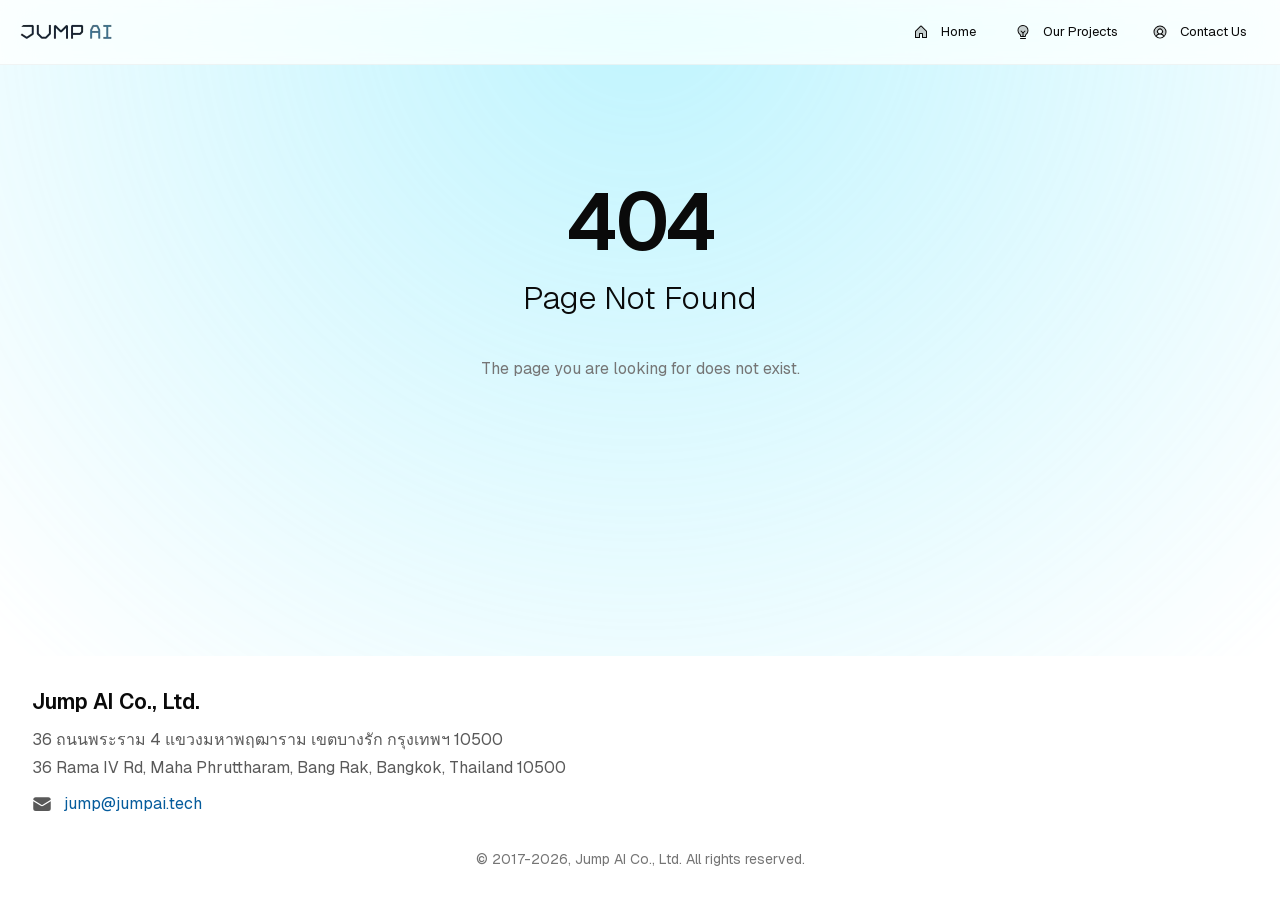
==== commit 20976f09: "Updates" ====
--- a/404/index.html
+++ b/404/index.html
@@ -1,4 +1,4 @@
-<!DOCTYPE html><html class="display-flex min-width-0 fill-width position-relative __variable_188709 __variable_188709 __variable_188709 __variable_9a8899" lang="en"><head><meta charSet="utf-8"/><meta name="viewport" content="width=device-width, initial-scale=1"/><link rel="preload" href="/_next/static/media/4cf2300e9c8272f7-s.p.woff2" as="font" crossorigin="" type="font/woff2"/><link rel="preload" href="/_next/static/media/93f479601ee12b01-s.p.woff2" as="font" crossorigin="" type="font/woff2"/><link rel="preload" as="image" href="/logos/jumpai.png"/><link rel="stylesheet" href="/_next/static/css/1532088111d6b4aa.css" data-precedence="next"/><link rel="stylesheet" href="/_next/static/css/46797d4d486a9811.css" data-precedence="next"/><link rel="stylesheet" href="/_next/static/css/4b2efc9bab881985.css" data-precedence="next"/><link rel="stylesheet" href="/_next/static/css/49857c58dd9f1424.css" data-precedence="next"/><link rel="preload" as="script" fetchPriority="low" href="/_next/static/chunks/webpack-43cd0fab6a3bc772.js"/><script src="/_next/static/chunks/719505fd-ace1fc1ef0ddf372.js" async=""></script><script src="/_next/static/chunks/969-3a30724f377ba1f1.js" async=""></script><script src="/_next/static/chunks/main-app-8ac1fc3083aabdfe.js" async=""></script><script src="/_next/static/chunks/8449d4b3-b696076d9e966d5c.js" async=""></script><script src="/_next/static/chunks/224f8b0a-f9caf206467da117.js" async=""></script><script src="/_next/static/chunks/8e1b137f-6033a37b27f910e6.js" async=""></script><script src="/_next/static/chunks/eeb5748c-64795aa4c69c6914.js" async=""></script><script src="/_next/static/chunks/62-2ebd181ace871887.js" async=""></script><script src="/_next/static/chunks/598-8acfcfc4c0cd6ade.js" async=""></script><script src="/_next/static/chunks/app/layout-c94e348452f28838.js" async=""></script><script src="/_next/static/chunks/746-584d4b711e8853a3.js" async=""></script><script src="/_next/static/chunks/app/page-abaa843ec7cae82a.js" async=""></script><meta name="robots" content="noindex"/><meta name="next-size-adjust" content=""/><script id="theme-init">
+<!DOCTYPE html><html class="display-flex min-width-0 fill-width position-relative __variable_188709 __variable_188709 __variable_188709 __variable_9a8899" lang="en"><head><meta charSet="utf-8"/><meta name="viewport" content="width=device-width, initial-scale=1"/><link rel="preload" href="/_next/static/media/4cf2300e9c8272f7-s.p.woff2" as="font" crossorigin="" type="font/woff2"/><link rel="preload" href="/_next/static/media/93f479601ee12b01-s.p.woff2" as="font" crossorigin="" type="font/woff2"/><link rel="preload" as="image" href="/logos/jumpai.png"/><link rel="stylesheet" href="/_next/static/css/1532088111d6b4aa.css" data-precedence="next"/><link rel="stylesheet" href="/_next/static/css/46797d4d486a9811.css" data-precedence="next"/><link rel="stylesheet" href="/_next/static/css/4b2efc9bab881985.css" data-precedence="next"/><link rel="stylesheet" href="/_next/static/css/49857c58dd9f1424.css" data-precedence="next"/><link rel="preload" as="script" fetchPriority="low" href="/_next/static/chunks/webpack-43cd0fab6a3bc772.js"/><script src="/_next/static/chunks/719505fd-ace1fc1ef0ddf372.js" async=""></script><script src="/_next/static/chunks/969-3a30724f377ba1f1.js" async=""></script><script src="/_next/static/chunks/main-app-8ac1fc3083aabdfe.js" async=""></script><script src="/_next/static/chunks/8449d4b3-b696076d9e966d5c.js" async=""></script><script src="/_next/static/chunks/224f8b0a-f9caf206467da117.js" async=""></script><script src="/_next/static/chunks/8e1b137f-6033a37b27f910e6.js" async=""></script><script src="/_next/static/chunks/eeb5748c-64795aa4c69c6914.js" async=""></script><script src="/_next/static/chunks/62-2ebd181ace871887.js" async=""></script><script src="/_next/static/chunks/598-ad1d6edf0f2adbbc.js" async=""></script><script src="/_next/static/chunks/app/layout-6f310663e20540ad.js" async=""></script><script src="/_next/static/chunks/746-584d4b711e8853a3.js" async=""></script><script src="/_next/static/chunks/app/page-abaa843ec7cae82a.js" async=""></script><meta name="robots" content="noindex"/><meta name="next-size-adjust" content=""/><script id="theme-init">
             (function() {
               try {
                 const root = document.documentElement;
@@ -34,4 +34,4 @@
                 document.documentElement.setAttribute('data-theme', 'light');
               }
             })();
-          </script><title>Jump AI</title><meta name="description" content="Website showcasing our work"/><meta property="og:title" content="Jump AI"/><meta property="og:description" content="Website showcasing our work"/><meta property="og:url" content="https://jumpai.tech/"/><meta property="og:image" content="https://jumpai.tech/images/og/home.jpg"/><meta property="og:image:alt" content="Jump AI"/><meta property="og:type" content="website"/><meta name="twitter:card" content="summary_large_image"/><meta name="twitter:title" content="Jump AI"/><meta name="twitter:description" content="Website showcasing our work"/><meta name="twitter:image" content="https://jumpai.tech/images/og/home.jpg"/><link rel="icon" href="/favicon.ico" type="image/x-icon" sizes="16x16"/><script>document.querySelectorAll('body link[rel="icon"], body link[rel="apple-touch-icon"]').forEach(el => document.head.appendChild(el))</script><script src="/_next/static/chunks/polyfills-42372ed130431b0a.js" noModule=""></script></head><body class="display-flex p-0 m-0 page-background flex-column align-center min-width-0 fill-width position-relative" style="min-height:100vh"><div hidden=""><!--$--><!--/$--></div><div class="display-flex overflow-hidden fill min-height-0 min-width-0 position-fixed"><div class="display-flex top-0 left-0 overflow-hidden fill min-height-0 min-width-0 position-absolute Mask_mask__VMf9B" style="--mask-position-x:50%;--mask-position-y:0%;--mask-radius:100vh"><div class="display-flex top-0 left-0 pointer-events-none opacity-40 fill min-height-0 min-width-0 position-absolute Background_dots__UXPUa" style="--dots-color:var(--brand-background-strong);--dots-size:var(--static-space-2)"></div></div></div><div class="display-flex s-flex-hide min-width-0 fill-width position-relative"></div><header class="display-flex p-16 justify-space-between align-center fit-height min-width-0 fill-width position-unset z-index-9 Header_header__4pLdo " data-border="rounded"><div class="display-flex g-12 align-center position-relative"><img src="/logos/jumpai.png" alt="Jump AI" style="width:100px;height:32px;object-fit:cover"/></div><div class="display-flex g-4 s-flex-hide align-center position-relative font-body font-default font-s"><a class="ToggleButton_button__JcTd4 ToggleButton_ghost__ZiVjg ToggleButton_m__eb9Fu radius-m text-decoration-none button cursor-interactive fit-width justify-center" href="/"><span class="display-inline-flex fit position-relative color-inherit Icon_xs__96ET7" aria-hidden="true"><svg stroke="currentColor" fill="currentColor" stroke-width="0" viewBox="0 0 256 256" height="1em" width="1em" xmlns="http://www.w3.org/2000/svg"><path d="M216,120v96H152V152H104v64H40V120a8,8,0,0,1,2.34-5.66l80-80a8,8,0,0,1,11.32,0l80,80A8,8,0,0,1,216,120Z" opacity="0.2"></path><path d="M219.31,108.68l-80-80a16,16,0,0,0-22.62,0l-80,80A15.87,15.87,0,0,0,32,120v96a8,8,0,0,0,8,8h64a8,8,0,0,0,8-8V160h32v56a8,8,0,0,0,8,8h64a8,8,0,0,0,8-8V120A15.87,15.87,0,0,0,219.31,108.68ZM208,208H160V152a8,8,0,0,0-8-8H104a8,8,0,0,0-8,8v56H48V120l80-80,80,80Z"></path></svg></span><div class="display-flex p-4 justify-center position-static font-label font-s font-default">Home</div></a><div class="display-flex neutral-background-alpha-medium flex-column min-height-0 fill-height position-relative" style="min-width:var(--static-space-1);max-height:var(--static-space-24);width:var(--static-space-1)"></div><div class="display-flex flex-column transition-macro-medium fit-width position-relative" tabindex="-1" role="button" aria-haspopup="listbox" aria-expanded="false"><div class="display-flex fit-width position-relative"><a class="ToggleButton_button__JcTd4 ToggleButton_ghost__ZiVjg ToggleButton_m__eb9Fu radius-m text-decoration-none button cursor-interactive fit-width justify-center" href="/our-projects/"><span class="display-inline-flex fit position-relative color-inherit Icon_xs__96ET7" aria-hidden="true"><svg stroke="currentColor" fill="currentColor" stroke-width="0" viewBox="0 0 256 256" height="1em" width="1em" xmlns="http://www.w3.org/2000/svg"><path d="M208,104a79.86,79.86,0,0,1-30.59,62.92A24.29,24.29,0,0,0,168,186v6a8,8,0,0,1-8,8H96a8,8,0,0,1-8-8v-6a24.11,24.11,0,0,0-9.3-19A79.87,79.87,0,0,1,48,104.45C47.76,61.09,82.72,25,126.07,24A80,80,0,0,1,208,104Z" opacity="0.2"></path><path d="M176,232a8,8,0,0,1-8,8H88a8,8,0,0,1,0-16h80A8,8,0,0,1,176,232Zm40-128a87.55,87.55,0,0,1-33.64,69.21A16.24,16.24,0,0,0,176,186v6a16,16,0,0,1-16,16H96a16,16,0,0,1-16-16v-6a16,16,0,0,0-6.23-12.66A87.59,87.59,0,0,1,40,104.5C39.74,56.83,78.26,17.15,125.88,16A88,88,0,0,1,216,104Zm-16,0a72,72,0,0,0-73.74-72c-39,.92-70.47,33.39-70.26,72.39a71.64,71.64,0,0,0,27.64,56.3h0A32,32,0,0,1,96,186v6h24V147.31L90.34,117.66a8,8,0,0,1,11.32-11.32L128,132.69l26.34-26.35a8,8,0,0,1,11.32,11.32L136,147.31V192h24v-6a32.12,32.12,0,0,1,12.47-25.35A71.65,71.65,0,0,0,200,104Z"></path></svg></span><div class="display-flex p-4 justify-center position-static font-label font-s font-default">Our Projects</div></a></div></div><a class="ToggleButton_button__JcTd4 ToggleButton_ghost__ZiVjg ToggleButton_m__eb9Fu radius-m text-decoration-none button cursor-interactive fit-width justify-center" href="/contact-us/"><span class="display-inline-flex fit position-relative color-inherit Icon_xs__96ET7" aria-hidden="true"><svg stroke="currentColor" fill="currentColor" stroke-width="0" viewBox="0 0 256 256" height="1em" width="1em" xmlns="http://www.w3.org/2000/svg"><path d="M224,128a95.76,95.76,0,0,1-31.8,71.37A72,72,0,0,0,128,160a40,40,0,1,0-40-40,40,40,0,0,0,40,40,72,72,0,0,0-64.2,39.37h0A96,96,0,1,1,224,128Z" opacity="0.2"></path><path d="M128,24A104,104,0,1,0,232,128,104.11,104.11,0,0,0,128,24ZM74.08,197.5a64,64,0,0,1,107.84,0,87.83,87.83,0,0,1-107.84,0ZM96,120a32,32,0,1,1,32,32A32,32,0,0,1,96,120Zm97.76,66.41a79.66,79.66,0,0,0-36.06-28.75,48,48,0,1,0-59.4,0,79.66,79.66,0,0,0-36.06,28.75,88,88,0,1,1,131.52,0Z"></path></svg></span><div class="display-flex p-4 justify-center position-static font-label font-s font-default">Contact Us</div></a><div class="display-flex neutral-background-alpha-medium flex-column min-height-0 fill-height position-relative" style="min-width:var(--static-space-1);max-height:var(--static-space-24);width:var(--static-space-1)"></div><button class="ToggleButton_button__JcTd4 ToggleButton_ghost__ZiVjg ToggleButton_m__eb9Fu radius-m text-decoration-none button cursor-interactive fit-width justify-center" aria-label="Switch to dark mode"><span class="display-inline-flex fit position-relative color-inherit Icon_xs__96ET7" aria-hidden="true"><svg stroke="currentColor" fill="none" stroke-width="1.5" viewBox="0 0 24 24" aria-hidden="true" height="1em" width="1em" xmlns="http://www.w3.org/2000/svg"><path stroke-linecap="round" stroke-linejoin="round" d="M21.752 15.002A9.72 9.72 0 0 1 18 15.75c-5.385 0-9.75-4.365-9.75-9.75 0-1.33.266-2.597.748-3.752A9.753 9.753 0 0 0 3 11.25C3 16.635 7.365 21 12.75 21a9.753 9.753 0 0 0 9.002-5.998Z"></path></svg></span></button></div><div class="display-flex s-flex-show position-relative"><button class="Header_hamburgerButton___zyDV" aria-label="Menu" type="button"><div class="Header_hamburgerIcon__q0jvm"><span></span><span></span><span></span></div></button></div></header><div class="display-flex p-l flex-1 justify-center min-width-0 fill-width position-relative"><div class="display-flex justify-center min-width-0 fill-width position-relative" style="min-height:var(--static-space-0)"><div class="display-flex py-128 justify-center min-width-0 fill-width position-relative"><div class="display-flex center position-relative"><div class="display-flex center position-relative Spinner_m__Dc98j" role="status" aria-label="Loading"><div class="display-flex fill min-height-0 min-width-0 position-relative"><div class="display-flex neutral-border-alpha-medium border-1 border-solid radius-full fill min-height-0 min-width-0 position-absolute Spinner_size__LIOjN"></div><div class="display-flex border-solid radius-full fill min-height-0 min-width-0 position-relative Spinner_spinner__g8eKg Spinner_size__LIOjN"></div></div></div></div></div></div></div><footer class="display-flex p-32 accent-background-weak s-flex-column justify-center min-width-0 fill-width position-relative"><div class="display-flex flex-column min-width-0 fill-width position-relative" style="max-width:var(--responsive-width-xl)"><div class="display-flex g-24 s-flex-column justify-space-between min-width-0 fill-width position-relative"><div class="display-flex g-12 flex-column flex-2 position-relative"><span class="font-heading font-strong font-l neutral-on-background-strong">Jump AI Co., Ltd.</span><div class="display-flex g-12 align-start position-relative"><div class="display-flex g-4 flex-column position-relative"><span class="font-body font-default font-m neutral-on-background-medium">36 ถนนพระราม 4 แขวงมหาพฤฒาราม เขตบางรัก กรุงเทพฯ 10500</span><span class="font-body font-default font-m neutral-on-background-medium">36 Rama IV Rd, Maha Phruttharam, Bang Rak, Bangkok, Thailand 10500</span></div></div><div class="display-flex g-12 align-center position-relative"><span class="display-inline-flex fit position-relative neutral-on-background-medium Icon_s__SdVsz" style="flex-shrink:0" aria-hidden="true"><svg stroke="currentColor" fill="currentColor" stroke-width="0" viewBox="0 0 24 24" aria-hidden="true" height="1em" width="1em" xmlns="http://www.w3.org/2000/svg"><path d="M1.5 8.67v8.58a3 3 0 0 0 3 3h15a3 3 0 0 0 3-3V8.67l-8.928 5.493a3 3 0 0 1-3.144 0L1.5 8.67Z"></path><path d="M22.5 6.908V6.75a3 3 0 0 0-3-3h-15a3 3 0 0 0-3 3v.158l9.714 5.978a1.5 1.5 0 0 0 1.572 0L22.5 6.908Z"></path></svg></span><a class="font-body font-default font-m brand-on-background-strong" style="text-decoration:none" href="mailto:jump@jumpai.tech">jump@jumpai.tech</a></div></div><div class="display-flex flex-column flex-1 position-relative"><iframe src="https://www.google.com/maps/embed?pb=!1m18!1m12!1m3!1d3875.7620017183926!2d100.52088377605759!3d13.732853997729922!2m3!1f0!2f0!3f0!3m2!1i1024!2i768!4f13.1!3m3!1m2!1s0x30e299c0b237fe93%3A0xe8f3bd60b9d763ec!2sJump%20AI%20Co.%2C%20Ltd.!5e0!3m2!1sen!2sth!4v1750674474292!5m2!1sen!2sth" style="border:0;border-radius:12px" allowFullScreen="" loading="lazy" referrerPolicy="no-referrer-when-downgrade" title="Jump AI Location"></iframe></div></div><div class="display-flex pt-12 justify-center align-center min-width-0 fill-width position-relative"><span class="font-body font-default font-s neutral-on-background-weak" style="text-align:center">© <!-- -->2017<!-- -->-<!-- -->2026<!-- -->, <!-- -->Jump AI Co., Ltd.<!-- --> All rights reserved.</span></div></div><div class="display-flex s-flex-show position-relative" style="height:var(--static-space-80)"></div></footer><script src="/_next/static/chunks/webpack-43cd0fab6a3bc772.js" async=""></script><script>(self.__next_f=self.__next_f||[]).push([0])</script><script>self.__next_f.push([1,"1:\"$Sreact.fragment\"\n3:I[31526,[],\"\"]\n4:I[76236,[],\"\"]\n5:I[40446,[],\"OutletBoundary\"]\n8:I[78606,[],\"AsyncMetadataOutlet\"]\na:I[40446,[],\"ViewportBoundary\"]\nc:I[40446,[],\"MetadataBoundary\"]\ne:I[22193,[],\"\"]\n:HL[\"/_next/static/media/4cf2300e9c8272f7-s.p.woff2\",\"font\",{\"crossOrigin\":\"\",\"type\":\"font/woff2\"}]\n:HL[\"/_next/static/media/93f479601ee12b01-s.p.woff2\",\"font\",{\"crossOrigin\":\"\",\"type\":\"font/woff2\"}]\n:HL[\"/_next/static/css/1532088111d6b4aa.css\",\"style\"]\n:HL[\"/_next/static/css/46797d4d486a9811.css\",\"style\"]\n:HL[\"/_next/static/css/4b2efc9bab881985.css\",\"style\"]\n:HL[\"/_next/static/css/49857c58dd9f1424.css\",\"style\"]\n"])</script><script>self.__next_f.push([1,"0:{\"P\":null,\"b\":\"fcW_zLv9LFOsqGx6uQcr5\",\"p\":\"\",\"c\":[\"\",\"_not-found\",\"\"],\"i\":false,\"f\":[[[\"\",{\"children\":[\"/_not-found\",{\"children\":[\"__PAGE__\",{}]}]},\"$undefined\",\"$undefined\",true],[\"\",[\"$\",\"$1\",\"c\",{\"children\":[[[\"$\",\"link\",\"0\",{\"rel\":\"stylesheet\",\"href\":\"/_next/static/css/1532088111d6b4aa.css\",\"precedence\":\"next\",\"crossOrigin\":\"$undefined\",\"nonce\":\"$undefined\"}],[\"$\",\"link\",\"1\",{\"rel\":\"stylesheet\",\"href\":\"/_next/static/css/46797d4d486a9811.css\",\"precedence\":\"next\",\"crossOrigin\":\"$undefined\",\"nonce\":\"$undefined\"}],[\"$\",\"link\",\"2\",{\"rel\":\"stylesheet\",\"href\":\"/_next/static/css/4b2efc9bab881985.css\",\"precedence\":\"next\",\"crossOrigin\":\"$undefined\",\"nonce\":\"$undefined\"}],[\"$\",\"link\",\"3\",{\"rel\":\"stylesheet\",\"href\":\"/_next/static/css/49857c58dd9f1424.css\",\"precedence\":\"next\",\"crossOrigin\":\"$undefined\",\"nonce\":\"$undefined\"}]],\"$L2\"]}],{\"children\":[\"/_not-found\",[\"$\",\"$1\",\"c\",{\"children\":[null,[\"$\",\"$L3\",null,{\"parallelRouterKey\":\"children\",\"error\":\"$undefined\",\"errorStyles\":\"$undefined\",\"errorScripts\":\"$undefined\",\"template\":[\"$\",\"$L4\",null,{}],\"templateStyles\":\"$undefined\",\"templateScripts\":\"$undefined\",\"notFound\":\"$undefined\",\"forbidden\":\"$undefined\",\"unauthorized\":\"$undefined\"}]]}],{\"children\":[\"__PAGE__\",[\"$\",\"$1\",\"c\",{\"children\":[[\"$\",\"section\",null,{\"ref\":\"$undefined\",\"className\":\"display-flex pb-160 flex-column center fill min-height-0 min-width-0 position-relative\",\"style\":{\"maxWidth\":\"$undefined\",\"minWidth\":\"$undefined\",\"minHeight\":\"$undefined\",\"maxHeight\":\"$undefined\",\"width\":\"$undefined\",\"height\":\"$undefined\",\"aspectRatio\":\"$undefined\",\"textAlign\":\"$undefined\"},\"children\":[[\"$\",\"span\",null,{\"className\":\"font-display font-strong font-xl mb-s\",\"style\":{\"textAlign\":\"$undefined\",\"textWrap\":\"$undefined\"},\"children\":\"404\"}],[\"$\",\"h1\",null,{\"className\":\"font-display font-default font-xs neutral-on-background-strong mb-l\",\"style\":{\"textAlign\":\"$undefined\",\"textWrap\":\"balance\"},\"children\":\"Page Not Found\"}],[\"$\",\"span\",null,{\"className\":\"neutral-on-background-weak\",\"style\":{\"textAlign\":\"$undefined\",\"textWrap\":\"$undefined\"},\"children\":\"The page you are looking for does not exist.\"}]]}],null,[\"$\",\"$L5\",null,{\"children\":[\"$L6\",\"$L7\",[\"$\",\"$L8\",null,{\"promise\":\"$@9\"}]]}]]}],{},null,false]},null,false]},null,false],[\"$\",\"$1\",\"h\",{\"children\":[[\"$\",\"meta\",null,{\"name\":\"robots\",\"content\":\"noindex\"}],[\"$\",\"$1\",\"QivcvQrzzdwFj4K3oCjnsv\",{\"children\":[[\"$\",\"$La\",null,{\"children\":\"$Lb\"}],[\"$\",\"meta\",null,{\"name\":\"next-size-adjust\",\"content\":\"\"}]]}],[\"$\",\"$Lc\",null,{\"children\":\"$Ld\"}]]}],false]],\"m\":\"$undefined\",\"G\":[\"$e\",\"$undefined\"],\"s\":false,\"S\":true}\n"])</script><script>self.__next_f.push([1,"10:I[86252,[\"571\",\"static/chunks/8449d4b3-b696076d9e966d5c.js\",\"838\",\"static/chunks/224f8b0a-f9caf206467da117.js\",\"240\",\"static/chunks/8e1b137f-6033a37b27f910e6.js\",\"748\",\"static/chunks/eeb5748c-64795aa4c69c6914.js\",\"62\",\"static/chunks/62-2ebd181ace871887.js\",\"598\",\"static/chunks/598-8acfcfc4c0cd6ade.js\",\"177\",\"static/chunks/app/layout-c94e348452f28838.js\"],\"Providers\"]\n11:I[68611,[\"571\",\"static/chunks/8449d4b3-b696076d9e966d5c.js\",\"838\",\"static/chunks/224f8b0a-f9caf206467da117.js\",\"240\",\"static/chunks/8e1b137f-6033a37b27f910e6.js\",\"748\",\"static/chunks/eeb5748c-64795aa4c69c6914.js\",\"62\",\"static/chunks/62-2ebd181ace871887.js\",\"598\",\"static/chunks/598-8acfcfc4c0cd6ade.js\",\"177\",\"static/chunks/app/layout-c94e348452f28838.js\"],\"ResponsiveBackground\"]\n12:I[71986,[\"571\",\"static/chunks/8449d4b3-b696076d9e966d5c.js\",\"838\",\"static/chunks/224f8b0a-f9caf206467da117.js\",\"240\",\"static/chunks/8e1b137f-6033a37b27f910e6.js\",\"748\",\"static/chunks/eeb5748c-64795aa4c69c6914.js\",\"62\",\"static/chunks/62-2ebd181ace871887.js\",\"598\",\"static/chunks/598-8acfcfc4c0cd6ade.js\",\"177\",\"static/chunks/app/layout-c94e348452f28838.js\"],\"Header\"]\n13:I[83268,[\"571\",\"static/chunks/8449d4b3-b696076d9e966d5c.js\",\"838\",\"static/chunks/224f8b0a-f9caf206467da117.js\",\"240\",\"static/chunks/8e1b137f-6033a37b27f910e6.js\",\"748\",\"static/chunks/eeb5748c-64795aa4c69c6914.js\",\"62\",\"static/chunks/62-2ebd181ace871887.js\",\"598\",\"static/chunks/598-8acfcfc4c0cd6ade.js\",\"177\",\"static/chunks/app/layout-c94e348452f28838.js\"],\"RouteGuard\"]\n14:I[32257,[\"571\",\"static/chunks/8449d4b3-b696076d9e966d5c.js\",\"838\",\"static/chunks/224f8b0a-f9caf206467da117.js\",\"62\",\"static/chunks/62-2ebd181ace871887.js\",\"746\",\"static/chunks/746-584d4b711e8853a3.js\",\"974\",\"static/chunks/app/page-abaa843ec7cae82a.js\"],\"Icon\"]\n15:\"$Sreact.suspense\"\n16:I[78606,[],\"AsyncMetadata\"]\nf:T79d,\n            (function() {\n              try {\n                const root = document.documentElement;\n                \n                // 1. Get the default theme from your configuration file.\n                const configur"])</script><script>self.__next_f.push([1,"edTheme = 'light';\n                \n                // 2. Get the theme saved by the user, if any.\n                const savedTheme = localStorage.getItem('data-theme');\n                \n                // 3. Determine the final theme. Prioritize the saved theme, otherwise use the configured default.\n                let finalTheme = savedTheme || configuredTheme;\n                // 4. If the theme is 'system', resolve it based on the user's OS preference.\n                if (finalTheme === 'system') {\n                  finalTheme = window.matchMedia('(prefers-color-scheme: dark)').matches ? 'dark' : 'light';\n                }\n                // 5. Apply the final, resolved theme to the document.\n                root.setAttribute('data-theme', finalTheme);\n                \n                // This part for applying other style attributes is correct and can remain.\n                const config = {\"brand\":\"cyan\",\"accent\":\"red\",\"neutral\":\"gray\",\"solid\":\"contrast\",\"solid-style\":\"flat\",\"border\":\"playful\",\"surface\":\"translucent\",\"transition\":\"all\",\"scaling\":\"100\",\"viz-style\":\"gradient\"};\n                \n                Object.keys(config).forEach(key =\u003e {\n                  const value = localStorage.getItem('data-' + key) || config[key];\n                  if (value) {\n                    root.setAttribute('data-' + key, value);\n                  }\n                });\n                localStorage.setItem('data-theme', finalTheme);\n              } catch (e) {\n                console.error('Failed to initialize theme:', e);\n                // Fallback to dark theme in case of any error.\n                document.documentElement.setAttribute('data-theme', 'light');\n              }\n            })();\n          "])</script><script>self.__next_f.push([1,"2:[\"$\",\"html\",null,{\"ref\":\"$undefined\",\"className\":\"display-flex min-width-0 fill-width position-relative __variable_188709 __variable_188709 __variable_188709 __variable_9a8899\",\"style\":{\"maxWidth\":\"$undefined\",\"minWidth\":\"$undefined\",\"minHeight\":\"$undefined\",\"maxHeight\":\"$undefined\",\"width\":\"$undefined\",\"height\":\"$undefined\",\"aspectRatio\":\"$undefined\",\"textAlign\":\"$undefined\"},\"suppressHydrationWarning\":true,\"lang\":\"en\",\"children\":[[\"$\",\"head\",null,{\"children\":[\"$\",\"script\",null,{\"id\":\"theme-init\",\"dangerouslySetInnerHTML\":{\"__html\":\"$f\"}}]}],[\"$\",\"$L10\",null,{\"children\":[\"$\",\"body\",null,{\"ref\":\"$undefined\",\"className\":\"display-flex p-0 m-0 page-background flex-column align-center min-width-0 fill-width position-relative\",\"style\":{\"maxWidth\":\"$undefined\",\"minWidth\":\"$undefined\",\"minHeight\":\"100vh\",\"maxHeight\":\"$undefined\",\"width\":\"$undefined\",\"height\":\"$undefined\",\"aspectRatio\":\"$undefined\",\"textAlign\":\"$undefined\"},\"children\":[[\"$\",\"$L11\",null,{}],[\"$\",\"div\",null,{\"ref\":\"$undefined\",\"className\":\"display-flex s-flex-hide min-width-0 fill-width position-relative\",\"style\":{\"maxWidth\":\"$undefined\",\"minWidth\":\"$undefined\",\"minHeight\":\"$undefined\",\"maxHeight\":\"$undefined\",\"width\":\"$undefined\",\"height\":\"$undefined\",\"aspectRatio\":\"$undefined\",\"textAlign\":\"$undefined\"},\"children\":\"$undefined\"}],[\"$\",\"$L12\",null,{\"projectData\":[{\"id\":\"0001_API_Development\",\"name\":\"API Development\",\"projects\":[{\"title\":\"Microservices API Gateway\",\"summary\":\"Designed and implemented a scalable API gateway for microservices architecture.\",\"description\":\"Built a high-performance API gateway using Node.js and Express that handles authentication, rate limiting, request routing, and load balancing for 20+ microservices. Includes comprehensive monitoring and analytics.\",\"image\":\"/images/projects/project-01/cover-04.jpg\"}]},{\"id\":\"0002_Data_Integration\",\"name\":\"Data Integration\",\"projects\":[{\"title\":\"Cloud Data Migration\",\"summary\":\"Migrated legacy on-premise data to cloud infrastructure.\",\"description\":\"Successfully migrated 10TB of historical data from on-premise SQL Server to AWS Redshift. Implemented data transformation logic, incremental loading strategies, and rollback procedures to ensure zero data loss.\",\"image\":\"/images/projects/project-01/cover-02.jpg\"},{\"title\":\"Real-time ETL Pipeline\",\"summary\":\"Built a real-time data integration pipeline for a financial services company.\",\"description\":\"Developed a comprehensive ETL pipeline that processes millions of transactions daily from multiple sources including databases, APIs, and file systems. The solution includes data validation, error handling, and real-time monitoring dashboards.\",\"image\":\"/images/projects/project-01/cover-01.jpg\"}]}]}],[\"$\",\"div\",null,{\"ref\":\"$undefined\",\"className\":\"display-flex p-l flex-1 justify-center min-width-0 fill-width position-relative\",\"style\":{\"maxWidth\":\"$undefined\",\"minWidth\":\"$undefined\",\"minHeight\":\"$undefined\",\"maxHeight\":\"$undefined\",\"width\":\"$undefined\",\"height\":\"$undefined\",\"aspectRatio\":\"$undefined\",\"textAlign\":\"$undefined\"},\"children\":[\"$\",\"div\",null,{\"ref\":\"$undefined\",\"className\":\"display-flex justify-center min-width-0 fill-width position-relative\",\"style\":{\"maxWidth\":\"$undefined\",\"minWidth\":\"$undefined\",\"minHeight\":\"var(--static-space-0)\",\"maxHeight\":\"$undefined\",\"width\":\"$undefined\",\"height\":\"$undefined\",\"aspectRatio\":\"$undefined\",\"textAlign\":\"$undefined\"},\"children\":[\"$\",\"$L13\",null,{\"children\":[\"$\",\"$L3\",null,{\"parallelRouterKey\":\"children\",\"error\":\"$undefined\",\"errorStyles\":\"$undefined\",\"errorScripts\":\"$undefined\",\"template\":[\"$\",\"$L4\",null,{}],\"templateStyles\":\"$undefined\",\"templateScripts\":\"$undefined\",\"notFound\":[[\"$\",\"section\",null,{\"ref\":\"$undefined\",\"className\":\"display-flex pb-160 flex-column center fill min-height-0 min-width-0 position-relative\",\"style\":{\"maxWidth\":\"$undefined\",\"minWidth\":\"$undefined\",\"minHeight\":\"$undefined\",\"maxHeight\":\"$undefined\",\"width\":\"$undefined\",\"height\":\"$undefined\",\"aspectRatio\":\"$undefined\",\"textAlign\":\"$undefined\"},\"children\":[[\"$\",\"span\",null,{\"className\":\"font-display font-strong font-xl mb-s\",\"style\":{\"textAlign\":\"$undefined\",\"textWrap\":\"$undefined\"},\"children\":\"404\"}],[\"$\",\"h1\",null,{\"className\":\"font-display font-default font-xs neutral-on-background-strong mb-l\",\"style\":{\"textAlign\":\"$undefined\",\"textWrap\":\"balance\"},\"children\":\"Page Not Found\"}],[\"$\",\"span\",null,{\"className\":\"neutral-on-background-weak\",\"style\":{\"textAlign\":\"$undefined\",\"textWrap\":\"$undefined\"},\"children\":\"The page you are looking for does not exist.\"}]]}],[]],\"forbidden\":\"$undefined\",\"unauthorized\":\"$undefined\"}]}]}]}],[\"$\",\"footer\",null,{\"ref\":\"$undefined\",\"className\":\"display-flex p-32 accent-background-weak s-flex-column justify-center min-width-0 fill-width position-relative\",\"style\":{\"maxWidth\":\"$undefined\",\"minWidth\":\"$undefined\",\"minHeight\":\"$undefined\",\"maxHeight\":\"$undefined\",\"width\":\"$undefined\",\"height\":\"$undefined\",\"aspectRatio\":\"$undefined\",\"textAlign\":\"$undefined\"},\"children\":[[\"$\",\"div\",null,{\"ref\":\"$undefined\",\"className\":\"display-flex flex-column min-width-0 fill-width position-relative\",\"style\":{\"maxWidth\":\"var(--responsive-width-xl)\",\"minWidth\":\"$undefined\",\"minHeight\":\"$undefined\",\"maxHeight\":\"$undefined\",\"width\":\"$undefined\",\"height\":\"$undefined\",\"aspectRatio\":\"$undefined\",\"textAlign\":\"$undefined\"},\"children\":[[\"$\",\"div\",null,{\"ref\":\"$undefined\",\"className\":\"display-flex g-24 s-flex-column justify-space-between min-width-0 fill-width position-relative\",\"style\":{\"maxWidth\":\"$undefined\",\"minWidth\":\"$undefined\",\"minHeight\":\"$undefined\",\"maxHeight\":\"$undefined\",\"width\":\"$undefined\",\"height\":\"$undefined\",\"aspectRatio\":\"$undefined\",\"textAlign\":\"$undefined\"},\"children\":[[\"$\",\"div\",null,{\"ref\":\"$undefined\",\"className\":\"display-flex g-12 flex-column flex-2 position-relative\",\"style\":{\"maxWidth\":\"$undefined\",\"minWidth\":\"$undefined\",\"minHeight\":\"$undefined\",\"maxHeight\":\"$undefined\",\"width\":\"$undefined\",\"height\":\"$undefined\",\"aspectRatio\":\"$undefined\",\"textAlign\":\"$undefined\"},\"children\":[[\"$\",\"span\",null,{\"className\":\"font-heading font-strong font-l neutral-on-background-strong\",\"style\":{\"textAlign\":\"$undefined\",\"textWrap\":\"$undefined\"},\"children\":\"Jump AI Co., Ltd.\"}],[\"$\",\"div\",null,{\"ref\":\"$undefined\",\"className\":\"display-flex g-12 align-start position-relative\",\"style\":{\"maxWidth\":\"$undefined\",\"minWidth\":\"$undefined\",\"minHeight\":\"$undefined\",\"maxHeight\":\"$undefined\",\"width\":\"$undefined\",\"height\":\"$undefined\",\"aspectRatio\":\"$undefined\",\"textAlign\":\"$undefined\"},\"children\":[[\"$\",\"$L14\",null,{\"name\":\"location\",\"size\":\"l\",\"onBackground\":\"neutral-medium\",\"style\":{\"flexShrink\":0,\"marginTop\":\"4px\"}}],[\"$\",\"div\",null,{\"ref\":\"$undefined\",\"className\":\"display-flex g-4 flex-column position-relative\",\"style\":{\"maxWidth\":\"$undefined\",\"minWidth\":\"$undefined\",\"minHeight\":\"$undefined\",\"maxHeight\":\"$undefined\",\"width\":\"$undefined\",\"height\":\"$undefined\",\"aspectRatio\":\"$undefined\",\"textAlign\":\"$undefined\"},\"children\":[[\"$\",\"span\",null,{\"className\":\"font-body font-default font-m neutral-on-background-medium\",\"style\":{\"textAlign\":\"$undefined\",\"textWrap\":\"$undefined\"},\"children\":\"36 ถนนพระราม 4 แขวงมหาพฤฒาราม เขตบางรัก กรุงเทพฯ 10500\"}],[\"$\",\"span\",null,{\"className\":\"font-body font-default font-m neutral-on-background-medium\",\"style\":{\"textAlign\":\"$undefined\",\"textWrap\":\"$undefined\"},\"children\":\"36 Rama IV Rd, Maha Phruttharam, Bang Rak, Bangkok, Thailand 10500\"}]]}]]}],[\"$\",\"div\",null,{\"ref\":\"$undefined\",\"className\":\"display-flex g-12 align-center position-relative\",\"style\":{\"maxWidth\":\"$undefined\",\"minWidth\":\"$undefined\",\"minHeight\":\"$undefined\",\"maxHeight\":\"$undefined\",\"width\":\"$undefined\",\"height\":\"$undefined\",\"aspectRatio\":\"$undefined\",\"textAlign\":\"$undefined\"},\"children\":[[\"$\",\"$L14\",null,{\"name\":\"email\",\"size\":\"s\",\"onBackground\":\"neutral-medium\",\"style\":{\"flexShrink\":0}}],[\"$\",\"a\",null,{\"className\":\"font-body font-default font-m brand-on-background-strong\",\"style\":{\"textAlign\":\"$undefined\",\"textWrap\":\"$undefined\",\"textDecoration\":\"none\"},\"href\":\"mailto:jump@jumpai.tech\",\"children\":\"jump@jumpai.tech\"}]]}]]}],[\"$\",\"div\",null,{\"ref\":\"$undefined\",\"className\":\"display-flex flex-column flex-1 position-relative\",\"style\":{\"maxWidth\":\"$undefined\",\"minWidth\":\"$undefined\",\"minHeight\":\"$undefined\",\"maxHeight\":\"$undefined\",\"width\":\"$undefined\",\"height\":\"$undefined\",\"aspectRatio\":\"$undefined\",\"textAlign\":\"$undefined\"},\"children\":[\"$\",\"iframe\",null,{\"src\":\"https://www.google.com/maps/embed?pb=!1m18!1m12!1m3!1d3875.7620017183926!2d100.52088377605759!3d13.732853997729922!2m3!1f0!2f0!3f0!3m2!1i1024!2i768!4f13.1!3m3!1m2!1s0x30e299c0b237fe93%3A0xe8f3bd60b9d763ec!2sJump%20AI%20Co.%2C%20Ltd.!5e0!3m2!1sen!2sth!4v1750674474292!5m2!1sen!2sth\",\"style\":{\"border\":0,\"borderRadius\":\"12px\"},\"allowFullScreen\":true,\"loading\":\"lazy\",\"referrerPolicy\":\"no-referrer-when-downgrade\",\"title\":\"Jump AI Location\"}]}]]}],[\"$\",\"div\",null,{\"ref\":\"$undefined\",\"className\":\"display-flex pt-12 justify-center align-center min-width-0 fill-width position-relative\",\"style\":{\"maxWidth\":\"$undefined\",\"minWidth\":\"$undefined\",\"minHeight\":\"$undefined\",\"maxHeight\":\"$undefined\",\"width\":\"$undefined\",\"height\":\"$undefined\",\"aspectRatio\":\"$undefined\",\"textAlign\":\"$undefined\"},\"children\":[\"$\",\"span\",null,{\"className\":\"font-body font-default font-s neutral-on-background-weak\",\"style\":{\"textAlign\":\"center\",\"textWrap\":\"$undefined\"},\"children\":[\"© \",\"2017\",\"-\",2026,\", \",\"Jump AI Co., Ltd.\",\" All rights reserved.\"]}]}]]}],[\"$\",\"div\",null,{\"ref\":\"$undefined\",\"className\":\"display-flex s-flex-show position-relative\",\"style\":{\"maxWidth\":\"$undefined\",\"minWidth\":\"$undefined\",\"minHeight\":\"$undefined\",\"maxHeight\":\"$undefined\",\"width\":\"$undefined\",\"height\":\"var(--static-space-80)\",\"aspectRatio\":\"$undefined\",\"textAlign\":\"$undefined\"},\"children\":\"$undefined\"}]]}]]}]}]]}]\n"])</script><script>self.__next_f.push([1,"d:[\"$\",\"div\",null,{\"hidden\":true,\"children\":[\"$\",\"$15\",null,{\"fallback\":null,\"children\":[\"$\",\"$L16\",null,{\"promise\":\"$@17\"}]}]}]\n"])</script><script>self.__next_f.push([1,"7:null\n"])</script><script>self.__next_f.push([1,"b:[[\"$\",\"meta\",\"0\",{\"charSet\":\"utf-8\"}],[\"$\",\"meta\",\"1\",{\"name\":\"viewport\",\"content\":\"width=device-width, initial-scale=1\"}]]\n6:null\n"])</script><script>self.__next_f.push([1,"9:{\"metadata\":[[\"$\",\"title\",\"0\",{\"children\":\"Jump AI\"}],[\"$\",\"meta\",\"1\",{\"name\":\"description\",\"content\":\"Website showcasing our work\"}],[\"$\",\"meta\",\"2\",{\"property\":\"og:title\",\"content\":\"Jump AI\"}],[\"$\",\"meta\",\"3\",{\"property\":\"og:description\",\"content\":\"Website showcasing our work\"}],[\"$\",\"meta\",\"4\",{\"property\":\"og:url\",\"content\":\"https://jumpai.tech/\"}],[\"$\",\"meta\",\"5\",{\"property\":\"og:image\",\"content\":\"https://jumpai.tech/images/og/home.jpg\"}],[\"$\",\"meta\",\"6\",{\"property\":\"og:image:alt\",\"content\":\"Jump AI\"}],[\"$\",\"meta\",\"7\",{\"property\":\"og:type\",\"content\":\"website\"}],[\"$\",\"meta\",\"8\",{\"name\":\"twitter:card\",\"content\":\"summary_large_image\"}],[\"$\",\"meta\",\"9\",{\"name\":\"twitter:title\",\"content\":\"Jump AI\"}],[\"$\",\"meta\",\"10\",{\"name\":\"twitter:description\",\"content\":\"Website showcasing our work\"}],[\"$\",\"meta\",\"11\",{\"name\":\"twitter:image\",\"content\":\"https://jumpai.tech/images/og/home.jpg\"}],[\"$\",\"link\",\"12\",{\"rel\":\"icon\",\"href\":\"/favicon.ico\",\"type\":\"image/x-icon\",\"sizes\":\"16x16\"}]],\"error\":null,\"digest\":\"$undefined\"}\n17:{\"metadata\":\"$9:metadata\",\"error\":null,\"digest\":\"$undefined\"}\n"])</script></body></html>+          </script><title>Jump AI</title><meta name="description" content="Website showcasing our work"/><meta property="og:title" content="Jump AI"/><meta property="og:description" content="Website showcasing our work"/><meta property="og:url" content="https://jumpai.tech/"/><meta property="og:image" content="https://jumpai.tech/images/og/home.jpg"/><meta property="og:image:alt" content="Jump AI"/><meta property="og:type" content="website"/><meta name="twitter:card" content="summary_large_image"/><meta name="twitter:title" content="Jump AI"/><meta name="twitter:description" content="Website showcasing our work"/><meta name="twitter:image" content="https://jumpai.tech/images/og/home.jpg"/><link rel="icon" href="/favicon.ico" type="image/x-icon" sizes="16x16"/><script>document.querySelectorAll('body link[rel="icon"], body link[rel="apple-touch-icon"]').forEach(el => document.head.appendChild(el))</script><script src="/_next/static/chunks/polyfills-42372ed130431b0a.js" noModule=""></script></head><body class="display-flex p-0 m-0 page-background flex-column align-center min-width-0 fill-width position-relative" style="min-height:100vh"><div hidden=""><!--$--><!--/$--></div><div class="display-flex overflow-hidden fill min-height-0 min-width-0 position-fixed"><div class="display-flex top-0 left-0 overflow-hidden fill min-height-0 min-width-0 position-absolute Mask_mask__VMf9B" style="--mask-position-x:50%;--mask-position-y:0%;--mask-radius:100vh"><div class="display-flex top-0 left-0 pointer-events-none opacity-40 fill min-height-0 min-width-0 position-absolute Background_dots__UXPUa" style="--dots-color:var(--brand-background-strong);--dots-size:var(--static-space-2)"></div></div></div><div class="display-flex s-flex-hide min-width-0 fill-width position-relative"></div><header class="display-flex p-16 justify-space-between align-center fit-height min-width-0 fill-width position-unset z-index-9 Header_header__4pLdo " data-border="rounded"><div class="display-flex g-12 align-center position-relative"><img src="/logos/jumpai.png" alt="Jump AI" style="width:100px;height:32px;object-fit:cover"/></div><div class="display-flex g-4 s-flex-hide align-center position-relative font-body font-default font-s"><a class="ToggleButton_button__JcTd4 ToggleButton_ghost__ZiVjg ToggleButton_m__eb9Fu radius-m text-decoration-none button cursor-interactive fit-width justify-center" href="/"><span class="display-inline-flex fit position-relative color-inherit Icon_xs__96ET7" aria-hidden="true"><svg stroke="currentColor" fill="currentColor" stroke-width="0" viewBox="0 0 256 256" height="1em" width="1em" xmlns="http://www.w3.org/2000/svg"><path d="M216,120v96H152V152H104v64H40V120a8,8,0,0,1,2.34-5.66l80-80a8,8,0,0,1,11.32,0l80,80A8,8,0,0,1,216,120Z" opacity="0.2"></path><path d="M219.31,108.68l-80-80a16,16,0,0,0-22.62,0l-80,80A15.87,15.87,0,0,0,32,120v96a8,8,0,0,0,8,8h64a8,8,0,0,0,8-8V160h32v56a8,8,0,0,0,8,8h64a8,8,0,0,0,8-8V120A15.87,15.87,0,0,0,219.31,108.68ZM208,208H160V152a8,8,0,0,0-8-8H104a8,8,0,0,0-8,8v56H48V120l80-80,80,80Z"></path></svg></span><div class="display-flex p-4 justify-center position-static font-label font-s font-default">Home</div></a><div class="display-flex neutral-background-alpha-medium flex-column min-height-0 fill-height position-relative" style="min-width:var(--static-space-1);max-height:var(--static-space-24);width:var(--static-space-1)"></div><div class="display-flex flex-column transition-macro-medium fit-width position-relative" tabindex="-1" role="button" aria-haspopup="listbox" aria-expanded="false"><div class="display-flex fit-width position-relative"><a class="ToggleButton_button__JcTd4 ToggleButton_ghost__ZiVjg ToggleButton_m__eb9Fu radius-m text-decoration-none button cursor-interactive fit-width justify-center" href="/our-projects/"><span class="display-inline-flex fit position-relative color-inherit Icon_xs__96ET7" aria-hidden="true"><svg stroke="currentColor" fill="currentColor" stroke-width="0" viewBox="0 0 256 256" height="1em" width="1em" xmlns="http://www.w3.org/2000/svg"><path d="M208,104a79.86,79.86,0,0,1-30.59,62.92A24.29,24.29,0,0,0,168,186v6a8,8,0,0,1-8,8H96a8,8,0,0,1-8-8v-6a24.11,24.11,0,0,0-9.3-19A79.87,79.87,0,0,1,48,104.45C47.76,61.09,82.72,25,126.07,24A80,80,0,0,1,208,104Z" opacity="0.2"></path><path d="M176,232a8,8,0,0,1-8,8H88a8,8,0,0,1,0-16h80A8,8,0,0,1,176,232Zm40-128a87.55,87.55,0,0,1-33.64,69.21A16.24,16.24,0,0,0,176,186v6a16,16,0,0,1-16,16H96a16,16,0,0,1-16-16v-6a16,16,0,0,0-6.23-12.66A87.59,87.59,0,0,1,40,104.5C39.74,56.83,78.26,17.15,125.88,16A88,88,0,0,1,216,104Zm-16,0a72,72,0,0,0-73.74-72c-39,.92-70.47,33.39-70.26,72.39a71.64,71.64,0,0,0,27.64,56.3h0A32,32,0,0,1,96,186v6h24V147.31L90.34,117.66a8,8,0,0,1,11.32-11.32L128,132.69l26.34-26.35a8,8,0,0,1,11.32,11.32L136,147.31V192h24v-6a32.12,32.12,0,0,1,12.47-25.35A71.65,71.65,0,0,0,200,104Z"></path></svg></span><div class="display-flex p-4 justify-center position-static font-label font-s font-default">Our Projects</div></a></div></div><a class="ToggleButton_button__JcTd4 ToggleButton_ghost__ZiVjg ToggleButton_m__eb9Fu radius-m text-decoration-none button cursor-interactive fit-width justify-center" href="/contact-us/"><span class="display-inline-flex fit position-relative color-inherit Icon_xs__96ET7" aria-hidden="true"><svg stroke="currentColor" fill="currentColor" stroke-width="0" viewBox="0 0 256 256" height="1em" width="1em" xmlns="http://www.w3.org/2000/svg"><path d="M224,128a95.76,95.76,0,0,1-31.8,71.37A72,72,0,0,0,128,160a40,40,0,1,0-40-40,40,40,0,0,0,40,40,72,72,0,0,0-64.2,39.37h0A96,96,0,1,1,224,128Z" opacity="0.2"></path><path d="M128,24A104,104,0,1,0,232,128,104.11,104.11,0,0,0,128,24ZM74.08,197.5a64,64,0,0,1,107.84,0,87.83,87.83,0,0,1-107.84,0ZM96,120a32,32,0,1,1,32,32A32,32,0,0,1,96,120Zm97.76,66.41a79.66,79.66,0,0,0-36.06-28.75,48,48,0,1,0-59.4,0,79.66,79.66,0,0,0-36.06,28.75,88,88,0,1,1,131.52,0Z"></path></svg></span><div class="display-flex p-4 justify-center position-static font-label font-s font-default">Contact Us</div></a></div><div class="display-flex s-flex-show position-relative"><button class="Header_hamburgerButton___zyDV" aria-label="Menu" type="button"><div class="Header_hamburgerIcon__q0jvm"><span></span><span></span><span></span></div></button></div></header><div class="display-flex p-l flex-1 justify-center min-width-0 fill-width position-relative"><div class="display-flex justify-center min-width-0 fill-width position-relative" style="min-height:var(--static-space-0)"><div class="display-flex py-128 justify-center min-width-0 fill-width position-relative"><div class="display-flex center position-relative"><div class="display-flex center position-relative Spinner_m__Dc98j" role="status" aria-label="Loading"><div class="display-flex fill min-height-0 min-width-0 position-relative"><div class="display-flex neutral-border-alpha-medium border-1 border-solid radius-full fill min-height-0 min-width-0 position-absolute Spinner_size__LIOjN"></div><div class="display-flex border-solid radius-full fill min-height-0 min-width-0 position-relative Spinner_spinner__g8eKg Spinner_size__LIOjN"></div></div></div></div></div></div></div><footer class="display-flex p-32 accent-background-weak s-flex-column justify-center min-width-0 fill-width position-relative"><div class="display-flex flex-column min-width-0 fill-width position-relative" style="max-width:var(--responsive-width-xl)"><div class="display-flex g-24 s-flex-column justify-space-between min-width-0 fill-width position-relative"><div class="display-flex g-12 flex-column flex-2 position-relative"><span class="font-heading font-strong font-l neutral-on-background-strong">Jump AI Co., Ltd.</span><div class="display-flex g-12 align-start position-relative"><div class="display-flex g-4 flex-column position-relative"><span class="font-body font-default font-m neutral-on-background-medium">36 ถนนพระราม 4 แขวงมหาพฤฒาราม เขตบางรัก กรุงเทพฯ 10500</span><span class="font-body font-default font-m neutral-on-background-medium">36 Rama IV Rd, Maha Phruttharam, Bang Rak, Bangkok, Thailand 10500</span></div></div><div class="display-flex g-12 align-center position-relative"><span class="display-inline-flex fit position-relative neutral-on-background-medium Icon_s__SdVsz" style="flex-shrink:0" aria-hidden="true"><svg stroke="currentColor" fill="currentColor" stroke-width="0" viewBox="0 0 24 24" aria-hidden="true" height="1em" width="1em" xmlns="http://www.w3.org/2000/svg"><path d="M1.5 8.67v8.58a3 3 0 0 0 3 3h15a3 3 0 0 0 3-3V8.67l-8.928 5.493a3 3 0 0 1-3.144 0L1.5 8.67Z"></path><path d="M22.5 6.908V6.75a3 3 0 0 0-3-3h-15a3 3 0 0 0-3 3v.158l9.714 5.978a1.5 1.5 0 0 0 1.572 0L22.5 6.908Z"></path></svg></span><a class="font-body font-default font-m brand-on-background-strong" style="text-decoration:none" href="mailto:jump@jumpai.tech">jump@jumpai.tech</a></div></div><div class="display-flex flex-column flex-1 position-relative"><iframe src="https://www.google.com/maps/embed?pb=!1m18!1m12!1m3!1d3875.7620017183926!2d100.52088377605759!3d13.732853997729922!2m3!1f0!2f0!3f0!3m2!1i1024!2i768!4f13.1!3m3!1m2!1s0x30e299c0b237fe93%3A0xe8f3bd60b9d763ec!2sJump%20AI%20Co.%2C%20Ltd.!5e0!3m2!1sen!2sth!4v1750674474292!5m2!1sen!2sth" style="border:0;border-radius:12px" allowFullScreen="" loading="lazy" referrerPolicy="no-referrer-when-downgrade" title="Jump AI Location"></iframe></div></div><div class="display-flex pt-12 justify-center align-center min-width-0 fill-width position-relative"><span class="font-body font-default font-s neutral-on-background-weak" style="text-align:center">© <!-- -->2017<!-- -->-<!-- -->2026<!-- -->, <!-- -->Jump AI Co., Ltd.<!-- --> All rights reserved.</span></div></div><div class="display-flex s-flex-show position-relative" style="height:var(--static-space-80)"></div></footer><script src="/_next/static/chunks/webpack-43cd0fab6a3bc772.js" async=""></script><script>(self.__next_f=self.__next_f||[]).push([0])</script><script>self.__next_f.push([1,"1:\"$Sreact.fragment\"\n3:I[31526,[],\"\"]\n4:I[76236,[],\"\"]\n5:I[40446,[],\"OutletBoundary\"]\n8:I[78606,[],\"AsyncMetadataOutlet\"]\na:I[40446,[],\"ViewportBoundary\"]\nc:I[40446,[],\"MetadataBoundary\"]\ne:I[22193,[],\"\"]\n:HL[\"/_next/static/media/4cf2300e9c8272f7-s.p.woff2\",\"font\",{\"crossOrigin\":\"\",\"type\":\"font/woff2\"}]\n:HL[\"/_next/static/media/93f479601ee12b01-s.p.woff2\",\"font\",{\"crossOrigin\":\"\",\"type\":\"font/woff2\"}]\n:HL[\"/_next/static/css/1532088111d6b4aa.css\",\"style\"]\n:HL[\"/_next/static/css/46797d4d486a9811.css\",\"style\"]\n:HL[\"/_next/static/css/4b2efc9bab881985.css\",\"style\"]\n:HL[\"/_next/static/css/49857c58dd9f1424.css\",\"style\"]\n"])</script><script>self.__next_f.push([1,"0:{\"P\":null,\"b\":\"BnFiU_DU8-Plx3anGfa7I\",\"p\":\"\",\"c\":[\"\",\"_not-found\",\"\"],\"i\":false,\"f\":[[[\"\",{\"children\":[\"/_not-found\",{\"children\":[\"__PAGE__\",{}]}]},\"$undefined\",\"$undefined\",true],[\"\",[\"$\",\"$1\",\"c\",{\"children\":[[[\"$\",\"link\",\"0\",{\"rel\":\"stylesheet\",\"href\":\"/_next/static/css/1532088111d6b4aa.css\",\"precedence\":\"next\",\"crossOrigin\":\"$undefined\",\"nonce\":\"$undefined\"}],[\"$\",\"link\",\"1\",{\"rel\":\"stylesheet\",\"href\":\"/_next/static/css/46797d4d486a9811.css\",\"precedence\":\"next\",\"crossOrigin\":\"$undefined\",\"nonce\":\"$undefined\"}],[\"$\",\"link\",\"2\",{\"rel\":\"stylesheet\",\"href\":\"/_next/static/css/4b2efc9bab881985.css\",\"precedence\":\"next\",\"crossOrigin\":\"$undefined\",\"nonce\":\"$undefined\"}],[\"$\",\"link\",\"3\",{\"rel\":\"stylesheet\",\"href\":\"/_next/static/css/49857c58dd9f1424.css\",\"precedence\":\"next\",\"crossOrigin\":\"$undefined\",\"nonce\":\"$undefined\"}]],\"$L2\"]}],{\"children\":[\"/_not-found\",[\"$\",\"$1\",\"c\",{\"children\":[null,[\"$\",\"$L3\",null,{\"parallelRouterKey\":\"children\",\"error\":\"$undefined\",\"errorStyles\":\"$undefined\",\"errorScripts\":\"$undefined\",\"template\":[\"$\",\"$L4\",null,{}],\"templateStyles\":\"$undefined\",\"templateScripts\":\"$undefined\",\"notFound\":\"$undefined\",\"forbidden\":\"$undefined\",\"unauthorized\":\"$undefined\"}]]}],{\"children\":[\"__PAGE__\",[\"$\",\"$1\",\"c\",{\"children\":[[\"$\",\"section\",null,{\"ref\":\"$undefined\",\"className\":\"display-flex pb-160 flex-column center fill min-height-0 min-width-0 position-relative\",\"style\":{\"maxWidth\":\"$undefined\",\"minWidth\":\"$undefined\",\"minHeight\":\"$undefined\",\"maxHeight\":\"$undefined\",\"width\":\"$undefined\",\"height\":\"$undefined\",\"aspectRatio\":\"$undefined\",\"textAlign\":\"$undefined\"},\"children\":[[\"$\",\"span\",null,{\"className\":\"font-display font-strong font-xl mb-s\",\"style\":{\"textAlign\":\"$undefined\",\"textWrap\":\"$undefined\"},\"children\":\"404\"}],[\"$\",\"h1\",null,{\"className\":\"font-display font-default font-xs neutral-on-background-strong mb-l\",\"style\":{\"textAlign\":\"$undefined\",\"textWrap\":\"balance\"},\"children\":\"Page Not Found\"}],[\"$\",\"span\",null,{\"className\":\"neutral-on-background-weak\",\"style\":{\"textAlign\":\"$undefined\",\"textWrap\":\"$undefined\"},\"children\":\"The page you are looking for does not exist.\"}]]}],null,[\"$\",\"$L5\",null,{\"children\":[\"$L6\",\"$L7\",[\"$\",\"$L8\",null,{\"promise\":\"$@9\"}]]}]]}],{},null,false]},null,false]},null,false],[\"$\",\"$1\",\"h\",{\"children\":[[\"$\",\"meta\",null,{\"name\":\"robots\",\"content\":\"noindex\"}],[\"$\",\"$1\",\"tPMzCGWB686PBp8d_Osg7v\",{\"children\":[[\"$\",\"$La\",null,{\"children\":\"$Lb\"}],[\"$\",\"meta\",null,{\"name\":\"next-size-adjust\",\"content\":\"\"}]]}],[\"$\",\"$Lc\",null,{\"children\":\"$Ld\"}]]}],false]],\"m\":\"$undefined\",\"G\":[\"$e\",\"$undefined\"],\"s\":false,\"S\":true}\n"])</script><script>self.__next_f.push([1,"10:I[86252,[\"571\",\"static/chunks/8449d4b3-b696076d9e966d5c.js\",\"838\",\"static/chunks/224f8b0a-f9caf206467da117.js\",\"240\",\"static/chunks/8e1b137f-6033a37b27f910e6.js\",\"748\",\"static/chunks/eeb5748c-64795aa4c69c6914.js\",\"62\",\"static/chunks/62-2ebd181ace871887.js\",\"598\",\"static/chunks/598-ad1d6edf0f2adbbc.js\",\"177\",\"static/chunks/app/layout-6f310663e20540ad.js\"],\"Providers\"]\n11:I[68611,[\"571\",\"static/chunks/8449d4b3-b696076d9e966d5c.js\",\"838\",\"static/chunks/224f8b0a-f9caf206467da117.js\",\"240\",\"static/chunks/8e1b137f-6033a37b27f910e6.js\",\"748\",\"static/chunks/eeb5748c-64795aa4c69c6914.js\",\"62\",\"static/chunks/62-2ebd181ace871887.js\",\"598\",\"static/chunks/598-ad1d6edf0f2adbbc.js\",\"177\",\"static/chunks/app/layout-6f310663e20540ad.js\"],\"ResponsiveBackground\"]\n12:I[71986,[\"571\",\"static/chunks/8449d4b3-b696076d9e966d5c.js\",\"838\",\"static/chunks/224f8b0a-f9caf206467da117.js\",\"240\",\"static/chunks/8e1b137f-6033a37b27f910e6.js\",\"748\",\"static/chunks/eeb5748c-64795aa4c69c6914.js\",\"62\",\"static/chunks/62-2ebd181ace871887.js\",\"598\",\"static/chunks/598-ad1d6edf0f2adbbc.js\",\"177\",\"static/chunks/app/layout-6f310663e20540ad.js\"],\"Header\"]\n13:I[83268,[\"571\",\"static/chunks/8449d4b3-b696076d9e966d5c.js\",\"838\",\"static/chunks/224f8b0a-f9caf206467da117.js\",\"240\",\"static/chunks/8e1b137f-6033a37b27f910e6.js\",\"748\",\"static/chunks/eeb5748c-64795aa4c69c6914.js\",\"62\",\"static/chunks/62-2ebd181ace871887.js\",\"598\",\"static/chunks/598-ad1d6edf0f2adbbc.js\",\"177\",\"static/chunks/app/layout-6f310663e20540ad.js\"],\"RouteGuard\"]\n14:I[32257,[\"571\",\"static/chunks/8449d4b3-b696076d9e966d5c.js\",\"838\",\"static/chunks/224f8b0a-f9caf206467da117.js\",\"62\",\"static/chunks/62-2ebd181ace871887.js\",\"746\",\"static/chunks/746-584d4b711e8853a3.js\",\"974\",\"static/chunks/app/page-abaa843ec7cae82a.js\"],\"Icon\"]\n15:\"$Sreact.suspense\"\n16:I[78606,[],\"AsyncMetadata\"]\nf:T79d,\n            (function() {\n              try {\n                const root = document.documentElement;\n                \n                // 1. Get the default theme from your configuration file.\n                const configur"])</script><script>self.__next_f.push([1,"edTheme = 'light';\n                \n                // 2. Get the theme saved by the user, if any.\n                const savedTheme = localStorage.getItem('data-theme');\n                \n                // 3. Determine the final theme. Prioritize the saved theme, otherwise use the configured default.\n                let finalTheme = savedTheme || configuredTheme;\n                // 4. If the theme is 'system', resolve it based on the user's OS preference.\n                if (finalTheme === 'system') {\n                  finalTheme = window.matchMedia('(prefers-color-scheme: dark)').matches ? 'dark' : 'light';\n                }\n                // 5. Apply the final, resolved theme to the document.\n                root.setAttribute('data-theme', finalTheme);\n                \n                // This part for applying other style attributes is correct and can remain.\n                const config = {\"brand\":\"cyan\",\"accent\":\"red\",\"neutral\":\"gray\",\"solid\":\"contrast\",\"solid-style\":\"flat\",\"border\":\"playful\",\"surface\":\"translucent\",\"transition\":\"all\",\"scaling\":\"100\",\"viz-style\":\"gradient\"};\n                \n                Object.keys(config).forEach(key =\u003e {\n                  const value = localStorage.getItem('data-' + key) || config[key];\n                  if (value) {\n                    root.setAttribute('data-' + key, value);\n                  }\n                });\n                localStorage.setItem('data-theme', finalTheme);\n              } catch (e) {\n                console.error('Failed to initialize theme:', e);\n                // Fallback to dark theme in case of any error.\n                document.documentElement.setAttribute('data-theme', 'light');\n              }\n            })();\n          "])</script><script>self.__next_f.push([1,"2:[\"$\",\"html\",null,{\"ref\":\"$undefined\",\"className\":\"display-flex min-width-0 fill-width position-relative __variable_188709 __variable_188709 __variable_188709 __variable_9a8899\",\"style\":{\"maxWidth\":\"$undefined\",\"minWidth\":\"$undefined\",\"minHeight\":\"$undefined\",\"maxHeight\":\"$undefined\",\"width\":\"$undefined\",\"height\":\"$undefined\",\"aspectRatio\":\"$undefined\",\"textAlign\":\"$undefined\"},\"suppressHydrationWarning\":true,\"lang\":\"en\",\"children\":[[\"$\",\"head\",null,{\"children\":[\"$\",\"script\",null,{\"id\":\"theme-init\",\"dangerouslySetInnerHTML\":{\"__html\":\"$f\"}}]}],[\"$\",\"$L10\",null,{\"children\":[\"$\",\"body\",null,{\"ref\":\"$undefined\",\"className\":\"display-flex p-0 m-0 page-background flex-column align-center min-width-0 fill-width position-relative\",\"style\":{\"maxWidth\":\"$undefined\",\"minWidth\":\"$undefined\",\"minHeight\":\"100vh\",\"maxHeight\":\"$undefined\",\"width\":\"$undefined\",\"height\":\"$undefined\",\"aspectRatio\":\"$undefined\",\"textAlign\":\"$undefined\"},\"children\":[[\"$\",\"$L11\",null,{}],[\"$\",\"div\",null,{\"ref\":\"$undefined\",\"className\":\"display-flex s-flex-hide min-width-0 fill-width position-relative\",\"style\":{\"maxWidth\":\"$undefined\",\"minWidth\":\"$undefined\",\"minHeight\":\"$undefined\",\"maxHeight\":\"$undefined\",\"width\":\"$undefined\",\"height\":\"$undefined\",\"aspectRatio\":\"$undefined\",\"textAlign\":\"$undefined\"},\"children\":\"$undefined\"}],[\"$\",\"$L12\",null,{\"projectData\":[{\"id\":\"0001_API_Development\",\"name\":\"API Development\",\"projects\":[{\"title\":\"Microservices API Gateway\",\"summary\":\"Designed and implemented a scalable API gateway for microservices architecture.\",\"description\":\"Built a high-performance API gateway using Node.js and Express that handles authentication, rate limiting, request routing, and load balancing for 20+ microservices. Includes comprehensive monitoring and analytics.\",\"image\":\"/images/projects/project-01/cover-04.jpg\"}]},{\"id\":\"0002_Data_Integration\",\"name\":\"Data Integration\",\"projects\":[{\"title\":\"Cloud Data Migration\",\"summary\":\"Migrated legacy on-premise data to cloud infrastructure.\",\"description\":\"Successfully migrated 10TB of historical data from on-premise SQL Server to AWS Redshift. Implemented data transformation logic, incremental loading strategies, and rollback procedures to ensure zero data loss.\",\"image\":\"/images/projects/project-01/cover-02.jpg\"},{\"title\":\"Real-time ETL Pipeline\",\"summary\":\"Built a real-time data integration pipeline for a financial services company.\",\"description\":\"Developed a comprehensive ETL pipeline that processes millions of transactions daily from multiple sources including databases, APIs, and file systems. The solution includes data validation, error handling, and real-time monitoring dashboards.\",\"image\":\"/images/projects/project-01/cover-01.jpg\"}]}]}],[\"$\",\"div\",null,{\"ref\":\"$undefined\",\"className\":\"display-flex p-l flex-1 justify-center min-width-0 fill-width position-relative\",\"style\":{\"maxWidth\":\"$undefined\",\"minWidth\":\"$undefined\",\"minHeight\":\"$undefined\",\"maxHeight\":\"$undefined\",\"width\":\"$undefined\",\"height\":\"$undefined\",\"aspectRatio\":\"$undefined\",\"textAlign\":\"$undefined\"},\"children\":[\"$\",\"div\",null,{\"ref\":\"$undefined\",\"className\":\"display-flex justify-center min-width-0 fill-width position-relative\",\"style\":{\"maxWidth\":\"$undefined\",\"minWidth\":\"$undefined\",\"minHeight\":\"var(--static-space-0)\",\"maxHeight\":\"$undefined\",\"width\":\"$undefined\",\"height\":\"$undefined\",\"aspectRatio\":\"$undefined\",\"textAlign\":\"$undefined\"},\"children\":[\"$\",\"$L13\",null,{\"children\":[\"$\",\"$L3\",null,{\"parallelRouterKey\":\"children\",\"error\":\"$undefined\",\"errorStyles\":\"$undefined\",\"errorScripts\":\"$undefined\",\"template\":[\"$\",\"$L4\",null,{}],\"templateStyles\":\"$undefined\",\"templateScripts\":\"$undefined\",\"notFound\":[[\"$\",\"section\",null,{\"ref\":\"$undefined\",\"className\":\"display-flex pb-160 flex-column center fill min-height-0 min-width-0 position-relative\",\"style\":{\"maxWidth\":\"$undefined\",\"minWidth\":\"$undefined\",\"minHeight\":\"$undefined\",\"maxHeight\":\"$undefined\",\"width\":\"$undefined\",\"height\":\"$undefined\",\"aspectRatio\":\"$undefined\",\"textAlign\":\"$undefined\"},\"children\":[[\"$\",\"span\",null,{\"className\":\"font-display font-strong font-xl mb-s\",\"style\":{\"textAlign\":\"$undefined\",\"textWrap\":\"$undefined\"},\"children\":\"404\"}],[\"$\",\"h1\",null,{\"className\":\"font-display font-default font-xs neutral-on-background-strong mb-l\",\"style\":{\"textAlign\":\"$undefined\",\"textWrap\":\"balance\"},\"children\":\"Page Not Found\"}],[\"$\",\"span\",null,{\"className\":\"neutral-on-background-weak\",\"style\":{\"textAlign\":\"$undefined\",\"textWrap\":\"$undefined\"},\"children\":\"The page you are looking for does not exist.\"}]]}],[]],\"forbidden\":\"$undefined\",\"unauthorized\":\"$undefined\"}]}]}]}],[\"$\",\"footer\",null,{\"ref\":\"$undefined\",\"className\":\"display-flex p-32 accent-background-weak s-flex-column justify-center min-width-0 fill-width position-relative\",\"style\":{\"maxWidth\":\"$undefined\",\"minWidth\":\"$undefined\",\"minHeight\":\"$undefined\",\"maxHeight\":\"$undefined\",\"width\":\"$undefined\",\"height\":\"$undefined\",\"aspectRatio\":\"$undefined\",\"textAlign\":\"$undefined\"},\"children\":[[\"$\",\"div\",null,{\"ref\":\"$undefined\",\"className\":\"display-flex flex-column min-width-0 fill-width position-relative\",\"style\":{\"maxWidth\":\"var(--responsive-width-xl)\",\"minWidth\":\"$undefined\",\"minHeight\":\"$undefined\",\"maxHeight\":\"$undefined\",\"width\":\"$undefined\",\"height\":\"$undefined\",\"aspectRatio\":\"$undefined\",\"textAlign\":\"$undefined\"},\"children\":[[\"$\",\"div\",null,{\"ref\":\"$undefined\",\"className\":\"display-flex g-24 s-flex-column justify-space-between min-width-0 fill-width position-relative\",\"style\":{\"maxWidth\":\"$undefined\",\"minWidth\":\"$undefined\",\"minHeight\":\"$undefined\",\"maxHeight\":\"$undefined\",\"width\":\"$undefined\",\"height\":\"$undefined\",\"aspectRatio\":\"$undefined\",\"textAlign\":\"$undefined\"},\"children\":[[\"$\",\"div\",null,{\"ref\":\"$undefined\",\"className\":\"display-flex g-12 flex-column flex-2 position-relative\",\"style\":{\"maxWidth\":\"$undefined\",\"minWidth\":\"$undefined\",\"minHeight\":\"$undefined\",\"maxHeight\":\"$undefined\",\"width\":\"$undefined\",\"height\":\"$undefined\",\"aspectRatio\":\"$undefined\",\"textAlign\":\"$undefined\"},\"children\":[[\"$\",\"span\",null,{\"className\":\"font-heading font-strong font-l neutral-on-background-strong\",\"style\":{\"textAlign\":\"$undefined\",\"textWrap\":\"$undefined\"},\"children\":\"Jump AI Co., Ltd.\"}],[\"$\",\"div\",null,{\"ref\":\"$undefined\",\"className\":\"display-flex g-12 align-start position-relative\",\"style\":{\"maxWidth\":\"$undefined\",\"minWidth\":\"$undefined\",\"minHeight\":\"$undefined\",\"maxHeight\":\"$undefined\",\"width\":\"$undefined\",\"height\":\"$undefined\",\"aspectRatio\":\"$undefined\",\"textAlign\":\"$undefined\"},\"children\":[[\"$\",\"$L14\",null,{\"name\":\"location\",\"size\":\"l\",\"onBackground\":\"neutral-medium\",\"style\":{\"flexShrink\":0,\"marginTop\":\"4px\"}}],[\"$\",\"div\",null,{\"ref\":\"$undefined\",\"className\":\"display-flex g-4 flex-column position-relative\",\"style\":{\"maxWidth\":\"$undefined\",\"minWidth\":\"$undefined\",\"minHeight\":\"$undefined\",\"maxHeight\":\"$undefined\",\"width\":\"$undefined\",\"height\":\"$undefined\",\"aspectRatio\":\"$undefined\",\"textAlign\":\"$undefined\"},\"children\":[[\"$\",\"span\",null,{\"className\":\"font-body font-default font-m neutral-on-background-medium\",\"style\":{\"textAlign\":\"$undefined\",\"textWrap\":\"$undefined\"},\"children\":\"36 ถนนพระราม 4 แขวงมหาพฤฒาราม เขตบางรัก กรุงเทพฯ 10500\"}],[\"$\",\"span\",null,{\"className\":\"font-body font-default font-m neutral-on-background-medium\",\"style\":{\"textAlign\":\"$undefined\",\"textWrap\":\"$undefined\"},\"children\":\"36 Rama IV Rd, Maha Phruttharam, Bang Rak, Bangkok, Thailand 10500\"}]]}]]}],[\"$\",\"div\",null,{\"ref\":\"$undefined\",\"className\":\"display-flex g-12 align-center position-relative\",\"style\":{\"maxWidth\":\"$undefined\",\"minWidth\":\"$undefined\",\"minHeight\":\"$undefined\",\"maxHeight\":\"$undefined\",\"width\":\"$undefined\",\"height\":\"$undefined\",\"aspectRatio\":\"$undefined\",\"textAlign\":\"$undefined\"},\"children\":[[\"$\",\"$L14\",null,{\"name\":\"email\",\"size\":\"s\",\"onBackground\":\"neutral-medium\",\"style\":{\"flexShrink\":0}}],[\"$\",\"a\",null,{\"className\":\"font-body font-default font-m brand-on-background-strong\",\"style\":{\"textAlign\":\"$undefined\",\"textWrap\":\"$undefined\",\"textDecoration\":\"none\"},\"href\":\"mailto:jump@jumpai.tech\",\"children\":\"jump@jumpai.tech\"}]]}]]}],[\"$\",\"div\",null,{\"ref\":\"$undefined\",\"className\":\"display-flex flex-column flex-1 position-relative\",\"style\":{\"maxWidth\":\"$undefined\",\"minWidth\":\"$undefined\",\"minHeight\":\"$undefined\",\"maxHeight\":\"$undefined\",\"width\":\"$undefined\",\"height\":\"$undefined\",\"aspectRatio\":\"$undefined\",\"textAlign\":\"$undefined\"},\"children\":[\"$\",\"iframe\",null,{\"src\":\"https://www.google.com/maps/embed?pb=!1m18!1m12!1m3!1d3875.7620017183926!2d100.52088377605759!3d13.732853997729922!2m3!1f0!2f0!3f0!3m2!1i1024!2i768!4f13.1!3m3!1m2!1s0x30e299c0b237fe93%3A0xe8f3bd60b9d763ec!2sJump%20AI%20Co.%2C%20Ltd.!5e0!3m2!1sen!2sth!4v1750674474292!5m2!1sen!2sth\",\"style\":{\"border\":0,\"borderRadius\":\"12px\"},\"allowFullScreen\":true,\"loading\":\"lazy\",\"referrerPolicy\":\"no-referrer-when-downgrade\",\"title\":\"Jump AI Location\"}]}]]}],[\"$\",\"div\",null,{\"ref\":\"$undefined\",\"className\":\"display-flex pt-12 justify-center align-center min-width-0 fill-width position-relative\",\"style\":{\"maxWidth\":\"$undefined\",\"minWidth\":\"$undefined\",\"minHeight\":\"$undefined\",\"maxHeight\":\"$undefined\",\"width\":\"$undefined\",\"height\":\"$undefined\",\"aspectRatio\":\"$undefined\",\"textAlign\":\"$undefined\"},\"children\":[\"$\",\"span\",null,{\"className\":\"font-body font-default font-s neutral-on-background-weak\",\"style\":{\"textAlign\":\"center\",\"textWrap\":\"$undefined\"},\"children\":[\"© \",\"2017\",\"-\",2026,\", \",\"Jump AI Co., Ltd.\",\" All rights reserved.\"]}]}]]}],[\"$\",\"div\",null,{\"ref\":\"$undefined\",\"className\":\"display-flex s-flex-show position-relative\",\"style\":{\"maxWidth\":\"$undefined\",\"minWidth\":\"$undefined\",\"minHeight\":\"$undefined\",\"maxHeight\":\"$undefined\",\"width\":\"$undefined\",\"height\":\"var(--static-space-80)\",\"aspectRatio\":\"$undefined\",\"textAlign\":\"$undefined\"},\"children\":\"$undefined\"}]]}]]}]}]]}]\n"])</script><script>self.__next_f.push([1,"d:[\"$\",\"div\",null,{\"hidden\":true,\"children\":[\"$\",\"$15\",null,{\"fallback\":null,\"children\":[\"$\",\"$L16\",null,{\"promise\":\"$@17\"}]}]}]\n"])</script><script>self.__next_f.push([1,"7:null\n"])</script><script>self.__next_f.push([1,"b:[[\"$\",\"meta\",\"0\",{\"charSet\":\"utf-8\"}],[\"$\",\"meta\",\"1\",{\"name\":\"viewport\",\"content\":\"width=device-width, initial-scale=1\"}]]\n6:null\n"])</script><script>self.__next_f.push([1,"9:{\"metadata\":[[\"$\",\"title\",\"0\",{\"children\":\"Jump AI\"}],[\"$\",\"meta\",\"1\",{\"name\":\"description\",\"content\":\"Website showcasing our work\"}],[\"$\",\"meta\",\"2\",{\"property\":\"og:title\",\"content\":\"Jump AI\"}],[\"$\",\"meta\",\"3\",{\"property\":\"og:description\",\"content\":\"Website showcasing our work\"}],[\"$\",\"meta\",\"4\",{\"property\":\"og:url\",\"content\":\"https://jumpai.tech/\"}],[\"$\",\"meta\",\"5\",{\"property\":\"og:image\",\"content\":\"https://jumpai.tech/images/og/home.jpg\"}],[\"$\",\"meta\",\"6\",{\"property\":\"og:image:alt\",\"content\":\"Jump AI\"}],[\"$\",\"meta\",\"7\",{\"property\":\"og:type\",\"content\":\"website\"}],[\"$\",\"meta\",\"8\",{\"name\":\"twitter:card\",\"content\":\"summary_large_image\"}],[\"$\",\"meta\",\"9\",{\"name\":\"twitter:title\",\"content\":\"Jump AI\"}],[\"$\",\"meta\",\"10\",{\"name\":\"twitter:description\",\"content\":\"Website showcasing our work\"}],[\"$\",\"meta\",\"11\",{\"name\":\"twitter:image\",\"content\":\"https://jumpai.tech/images/og/home.jpg\"}],[\"$\",\"link\",\"12\",{\"rel\":\"icon\",\"href\":\"/favicon.ico\",\"type\":\"image/x-icon\",\"sizes\":\"16x16\"}]],\"error\":null,\"digest\":\"$undefined\"}\n17:{\"metadata\":\"$9:metadata\",\"error\":null,\"digest\":\"$undefined\"}\n"])</script></body></html>
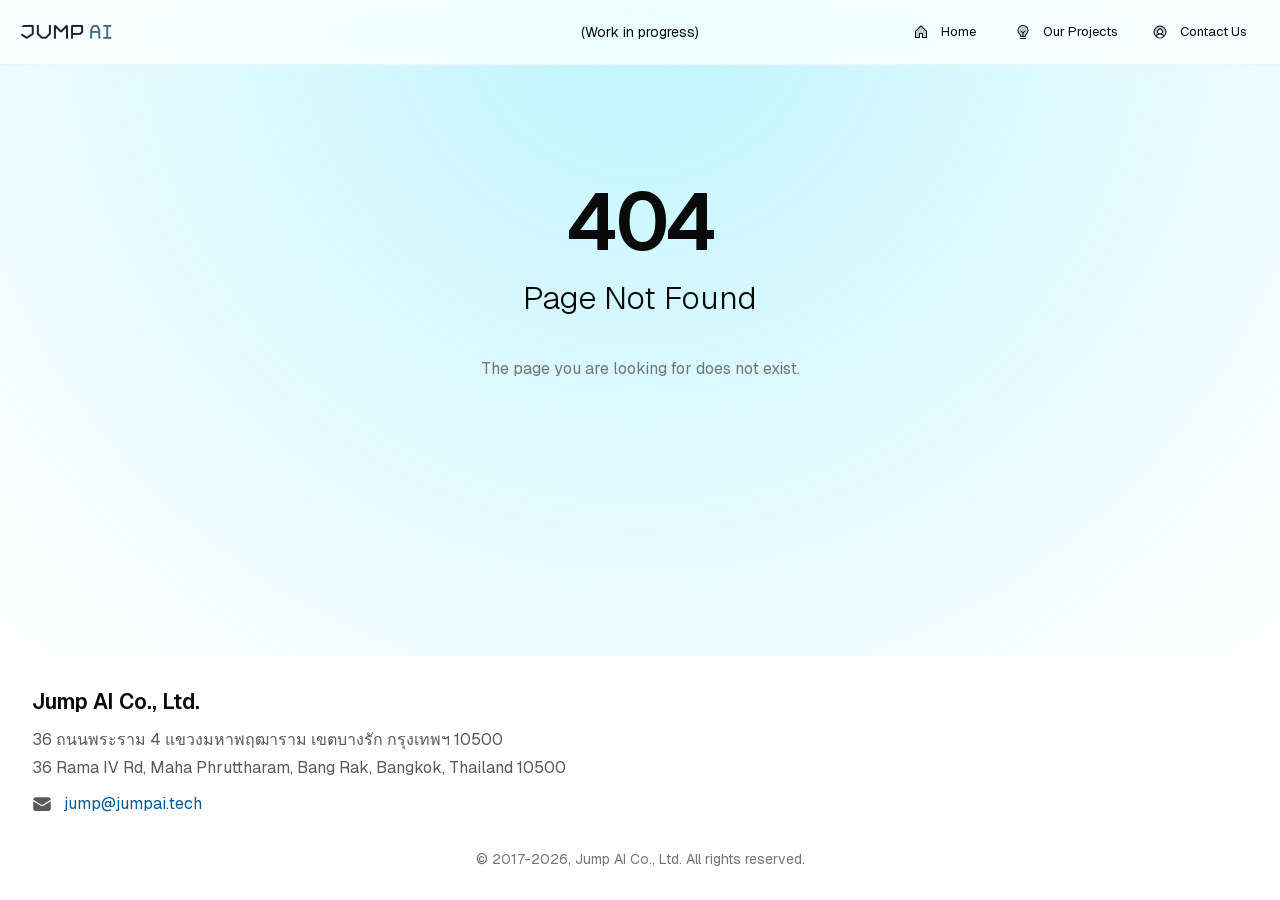
==== commit 328f1363: "Updates" ====
--- a/404/index.html
+++ b/404/index.html
@@ -1,4 +1,4 @@
-<!DOCTYPE html><html class="display-flex min-width-0 fill-width position-relative __variable_188709 __variable_188709 __variable_188709 __variable_9a8899" lang="en"><head><meta charSet="utf-8"/><meta name="viewport" content="width=device-width, initial-scale=1"/><link rel="preload" href="/_next/static/media/4cf2300e9c8272f7-s.p.woff2" as="font" crossorigin="" type="font/woff2"/><link rel="preload" href="/_next/static/media/93f479601ee12b01-s.p.woff2" as="font" crossorigin="" type="font/woff2"/><link rel="preload" as="image" href="/logos/jumpai.png"/><link rel="stylesheet" href="/_next/static/css/1532088111d6b4aa.css" data-precedence="next"/><link rel="stylesheet" href="/_next/static/css/46797d4d486a9811.css" data-precedence="next"/><link rel="stylesheet" href="/_next/static/css/4b2efc9bab881985.css" data-precedence="next"/><link rel="stylesheet" href="/_next/static/css/49857c58dd9f1424.css" data-precedence="next"/><link rel="preload" as="script" fetchPriority="low" href="/_next/static/chunks/webpack-43cd0fab6a3bc772.js"/><script src="/_next/static/chunks/719505fd-ace1fc1ef0ddf372.js" async=""></script><script src="/_next/static/chunks/969-3a30724f377ba1f1.js" async=""></script><script src="/_next/static/chunks/main-app-8ac1fc3083aabdfe.js" async=""></script><script src="/_next/static/chunks/8449d4b3-b696076d9e966d5c.js" async=""></script><script src="/_next/static/chunks/224f8b0a-f9caf206467da117.js" async=""></script><script src="/_next/static/chunks/8e1b137f-6033a37b27f910e6.js" async=""></script><script src="/_next/static/chunks/eeb5748c-64795aa4c69c6914.js" async=""></script><script src="/_next/static/chunks/62-2ebd181ace871887.js" async=""></script><script src="/_next/static/chunks/598-ad1d6edf0f2adbbc.js" async=""></script><script src="/_next/static/chunks/app/layout-6f310663e20540ad.js" async=""></script><script src="/_next/static/chunks/746-584d4b711e8853a3.js" async=""></script><script src="/_next/static/chunks/app/page-abaa843ec7cae82a.js" async=""></script><meta name="robots" content="noindex"/><meta name="next-size-adjust" content=""/><script id="theme-init">
+<!DOCTYPE html><html class="display-flex min-width-0 fill-width position-relative __variable_188709 __variable_188709 __variable_188709 __variable_9a8899" lang="en"><head><meta charSet="utf-8"/><meta name="viewport" content="width=device-width, initial-scale=1"/><link rel="preload" href="/_next/static/media/4cf2300e9c8272f7-s.p.woff2" as="font" crossorigin="" type="font/woff2"/><link rel="preload" href="/_next/static/media/93f479601ee12b01-s.p.woff2" as="font" crossorigin="" type="font/woff2"/><link rel="preload" as="image" href="/logos/jumpai.png"/><link rel="stylesheet" href="/_next/static/css/d2a8a2211a124899.css" data-precedence="next"/><link rel="stylesheet" href="/_next/static/css/46797d4d486a9811.css" data-precedence="next"/><link rel="stylesheet" href="/_next/static/css/4b2efc9bab881985.css" data-precedence="next"/><link rel="stylesheet" href="/_next/static/css/b310c61c4f9e904b.css" data-precedence="next"/><link rel="preload" as="script" fetchPriority="low" href="/_next/static/chunks/webpack-43cd0fab6a3bc772.js"/><script src="/_next/static/chunks/719505fd-ace1fc1ef0ddf372.js" async=""></script><script src="/_next/static/chunks/969-3a30724f377ba1f1.js" async=""></script><script src="/_next/static/chunks/main-app-8ac1fc3083aabdfe.js" async=""></script><script src="/_next/static/chunks/8449d4b3-b696076d9e966d5c.js" async=""></script><script src="/_next/static/chunks/224f8b0a-f9caf206467da117.js" async=""></script><script src="/_next/static/chunks/8e1b137f-6033a37b27f910e6.js" async=""></script><script src="/_next/static/chunks/eeb5748c-64795aa4c69c6914.js" async=""></script><script src="/_next/static/chunks/62-2ebd181ace871887.js" async=""></script><script src="/_next/static/chunks/598-8611424ea133c5b7.js" async=""></script><script src="/_next/static/chunks/app/layout-6f310663e20540ad.js" async=""></script><script src="/_next/static/chunks/746-584d4b711e8853a3.js" async=""></script><script src="/_next/static/chunks/app/page-abaa843ec7cae82a.js" async=""></script><meta name="robots" content="noindex"/><meta name="next-size-adjust" content=""/><script id="theme-init">
             (function() {
               try {
                 const root = document.documentElement;
@@ -34,4 +34,4 @@
                 document.documentElement.setAttribute('data-theme', 'light');
               }
             })();
-          </script><title>Jump AI</title><meta name="description" content="Website showcasing our work"/><meta property="og:title" content="Jump AI"/><meta property="og:description" content="Website showcasing our work"/><meta property="og:url" content="https://jumpai.tech/"/><meta property="og:image" content="https://jumpai.tech/images/og/home.jpg"/><meta property="og:image:alt" content="Jump AI"/><meta property="og:type" content="website"/><meta name="twitter:card" content="summary_large_image"/><meta name="twitter:title" content="Jump AI"/><meta name="twitter:description" content="Website showcasing our work"/><meta name="twitter:image" content="https://jumpai.tech/images/og/home.jpg"/><link rel="icon" href="/favicon.ico" type="image/x-icon" sizes="16x16"/><script>document.querySelectorAll('body link[rel="icon"], body link[rel="apple-touch-icon"]').forEach(el => document.head.appendChild(el))</script><script src="/_next/static/chunks/polyfills-42372ed130431b0a.js" noModule=""></script></head><body class="display-flex p-0 m-0 page-background flex-column align-center min-width-0 fill-width position-relative" style="min-height:100vh"><div hidden=""><!--$--><!--/$--></div><div class="display-flex overflow-hidden fill min-height-0 min-width-0 position-fixed"><div class="display-flex top-0 left-0 overflow-hidden fill min-height-0 min-width-0 position-absolute Mask_mask__VMf9B" style="--mask-position-x:50%;--mask-position-y:0%;--mask-radius:100vh"><div class="display-flex top-0 left-0 pointer-events-none opacity-40 fill min-height-0 min-width-0 position-absolute Background_dots__UXPUa" style="--dots-color:var(--brand-background-strong);--dots-size:var(--static-space-2)"></div></div></div><div class="display-flex s-flex-hide min-width-0 fill-width position-relative"></div><header class="display-flex p-16 justify-space-between align-center fit-height min-width-0 fill-width position-unset z-index-9 Header_header__4pLdo " data-border="rounded"><div class="display-flex g-12 align-center position-relative"><img src="/logos/jumpai.png" alt="Jump AI" style="width:100px;height:32px;object-fit:cover"/></div><div class="display-flex g-4 s-flex-hide align-center position-relative font-body font-default font-s"><a class="ToggleButton_button__JcTd4 ToggleButton_ghost__ZiVjg ToggleButton_m__eb9Fu radius-m text-decoration-none button cursor-interactive fit-width justify-center" href="/"><span class="display-inline-flex fit position-relative color-inherit Icon_xs__96ET7" aria-hidden="true"><svg stroke="currentColor" fill="currentColor" stroke-width="0" viewBox="0 0 256 256" height="1em" width="1em" xmlns="http://www.w3.org/2000/svg"><path d="M216,120v96H152V152H104v64H40V120a8,8,0,0,1,2.34-5.66l80-80a8,8,0,0,1,11.32,0l80,80A8,8,0,0,1,216,120Z" opacity="0.2"></path><path d="M219.31,108.68l-80-80a16,16,0,0,0-22.62,0l-80,80A15.87,15.87,0,0,0,32,120v96a8,8,0,0,0,8,8h64a8,8,0,0,0,8-8V160h32v56a8,8,0,0,0,8,8h64a8,8,0,0,0,8-8V120A15.87,15.87,0,0,0,219.31,108.68ZM208,208H160V152a8,8,0,0,0-8-8H104a8,8,0,0,0-8,8v56H48V120l80-80,80,80Z"></path></svg></span><div class="display-flex p-4 justify-center position-static font-label font-s font-default">Home</div></a><div class="display-flex neutral-background-alpha-medium flex-column min-height-0 fill-height position-relative" style="min-width:var(--static-space-1);max-height:var(--static-space-24);width:var(--static-space-1)"></div><div class="display-flex flex-column transition-macro-medium fit-width position-relative" tabindex="-1" role="button" aria-haspopup="listbox" aria-expanded="false"><div class="display-flex fit-width position-relative"><a class="ToggleButton_button__JcTd4 ToggleButton_ghost__ZiVjg ToggleButton_m__eb9Fu radius-m text-decoration-none button cursor-interactive fit-width justify-center" href="/our-projects/"><span class="display-inline-flex fit position-relative color-inherit Icon_xs__96ET7" aria-hidden="true"><svg stroke="currentColor" fill="currentColor" stroke-width="0" viewBox="0 0 256 256" height="1em" width="1em" xmlns="http://www.w3.org/2000/svg"><path d="M208,104a79.86,79.86,0,0,1-30.59,62.92A24.29,24.29,0,0,0,168,186v6a8,8,0,0,1-8,8H96a8,8,0,0,1-8-8v-6a24.11,24.11,0,0,0-9.3-19A79.87,79.87,0,0,1,48,104.45C47.76,61.09,82.72,25,126.07,24A80,80,0,0,1,208,104Z" opacity="0.2"></path><path d="M176,232a8,8,0,0,1-8,8H88a8,8,0,0,1,0-16h80A8,8,0,0,1,176,232Zm40-128a87.55,87.55,0,0,1-33.64,69.21A16.24,16.24,0,0,0,176,186v6a16,16,0,0,1-16,16H96a16,16,0,0,1-16-16v-6a16,16,0,0,0-6.23-12.66A87.59,87.59,0,0,1,40,104.5C39.74,56.83,78.26,17.15,125.88,16A88,88,0,0,1,216,104Zm-16,0a72,72,0,0,0-73.74-72c-39,.92-70.47,33.39-70.26,72.39a71.64,71.64,0,0,0,27.64,56.3h0A32,32,0,0,1,96,186v6h24V147.31L90.34,117.66a8,8,0,0,1,11.32-11.32L128,132.69l26.34-26.35a8,8,0,0,1,11.32,11.32L136,147.31V192h24v-6a32.12,32.12,0,0,1,12.47-25.35A71.65,71.65,0,0,0,200,104Z"></path></svg></span><div class="display-flex p-4 justify-center position-static font-label font-s font-default">Our Projects</div></a></div></div><a class="ToggleButton_button__JcTd4 ToggleButton_ghost__ZiVjg ToggleButton_m__eb9Fu radius-m text-decoration-none button cursor-interactive fit-width justify-center" href="/contact-us/"><span class="display-inline-flex fit position-relative color-inherit Icon_xs__96ET7" aria-hidden="true"><svg stroke="currentColor" fill="currentColor" stroke-width="0" viewBox="0 0 256 256" height="1em" width="1em" xmlns="http://www.w3.org/2000/svg"><path d="M224,128a95.76,95.76,0,0,1-31.8,71.37A72,72,0,0,0,128,160a40,40,0,1,0-40-40,40,40,0,0,0,40,40,72,72,0,0,0-64.2,39.37h0A96,96,0,1,1,224,128Z" opacity="0.2"></path><path d="M128,24A104,104,0,1,0,232,128,104.11,104.11,0,0,0,128,24ZM74.08,197.5a64,64,0,0,1,107.84,0,87.83,87.83,0,0,1-107.84,0ZM96,120a32,32,0,1,1,32,32A32,32,0,0,1,96,120Zm97.76,66.41a79.66,79.66,0,0,0-36.06-28.75,48,48,0,1,0-59.4,0,79.66,79.66,0,0,0-36.06,28.75,88,88,0,1,1,131.52,0Z"></path></svg></span><div class="display-flex p-4 justify-center position-static font-label font-s font-default">Contact Us</div></a></div><div class="display-flex s-flex-show position-relative"><button class="Header_hamburgerButton___zyDV" aria-label="Menu" type="button"><div class="Header_hamburgerIcon__q0jvm"><span></span><span></span><span></span></div></button></div></header><div class="display-flex p-l flex-1 justify-center min-width-0 fill-width position-relative"><div class="display-flex justify-center min-width-0 fill-width position-relative" style="min-height:var(--static-space-0)"><div class="display-flex py-128 justify-center min-width-0 fill-width position-relative"><div class="display-flex center position-relative"><div class="display-flex center position-relative Spinner_m__Dc98j" role="status" aria-label="Loading"><div class="display-flex fill min-height-0 min-width-0 position-relative"><div class="display-flex neutral-border-alpha-medium border-1 border-solid radius-full fill min-height-0 min-width-0 position-absolute Spinner_size__LIOjN"></div><div class="display-flex border-solid radius-full fill min-height-0 min-width-0 position-relative Spinner_spinner__g8eKg Spinner_size__LIOjN"></div></div></div></div></div></div></div><footer class="display-flex p-32 accent-background-weak s-flex-column justify-center min-width-0 fill-width position-relative"><div class="display-flex flex-column min-width-0 fill-width position-relative" style="max-width:var(--responsive-width-xl)"><div class="display-flex g-24 s-flex-column justify-space-between min-width-0 fill-width position-relative"><div class="display-flex g-12 flex-column flex-2 position-relative"><span class="font-heading font-strong font-l neutral-on-background-strong">Jump AI Co., Ltd.</span><div class="display-flex g-12 align-start position-relative"><div class="display-flex g-4 flex-column position-relative"><span class="font-body font-default font-m neutral-on-background-medium">36 ถนนพระราม 4 แขวงมหาพฤฒาราม เขตบางรัก กรุงเทพฯ 10500</span><span class="font-body font-default font-m neutral-on-background-medium">36 Rama IV Rd, Maha Phruttharam, Bang Rak, Bangkok, Thailand 10500</span></div></div><div class="display-flex g-12 align-center position-relative"><span class="display-inline-flex fit position-relative neutral-on-background-medium Icon_s__SdVsz" style="flex-shrink:0" aria-hidden="true"><svg stroke="currentColor" fill="currentColor" stroke-width="0" viewBox="0 0 24 24" aria-hidden="true" height="1em" width="1em" xmlns="http://www.w3.org/2000/svg"><path d="M1.5 8.67v8.58a3 3 0 0 0 3 3h15a3 3 0 0 0 3-3V8.67l-8.928 5.493a3 3 0 0 1-3.144 0L1.5 8.67Z"></path><path d="M22.5 6.908V6.75a3 3 0 0 0-3-3h-15a3 3 0 0 0-3 3v.158l9.714 5.978a1.5 1.5 0 0 0 1.572 0L22.5 6.908Z"></path></svg></span><a class="font-body font-default font-m brand-on-background-strong" style="text-decoration:none" href="mailto:jump@jumpai.tech">jump@jumpai.tech</a></div></div><div class="display-flex flex-column flex-1 position-relative"><iframe src="https://www.google.com/maps/embed?pb=!1m18!1m12!1m3!1d3875.7620017183926!2d100.52088377605759!3d13.732853997729922!2m3!1f0!2f0!3f0!3m2!1i1024!2i768!4f13.1!3m3!1m2!1s0x30e299c0b237fe93%3A0xe8f3bd60b9d763ec!2sJump%20AI%20Co.%2C%20Ltd.!5e0!3m2!1sen!2sth!4v1750674474292!5m2!1sen!2sth" style="border:0;border-radius:12px" allowFullScreen="" loading="lazy" referrerPolicy="no-referrer-when-downgrade" title="Jump AI Location"></iframe></div></div><div class="display-flex pt-12 justify-center align-center min-width-0 fill-width position-relative"><span class="font-body font-default font-s neutral-on-background-weak" style="text-align:center">© <!-- -->2017<!-- -->-<!-- -->2026<!-- -->, <!-- -->Jump AI Co., Ltd.<!-- --> All rights reserved.</span></div></div><div class="display-flex s-flex-show position-relative" style="height:var(--static-space-80)"></div></footer><script src="/_next/static/chunks/webpack-43cd0fab6a3bc772.js" async=""></script><script>(self.__next_f=self.__next_f||[]).push([0])</script><script>self.__next_f.push([1,"1:\"$Sreact.fragment\"\n3:I[31526,[],\"\"]\n4:I[76236,[],\"\"]\n5:I[40446,[],\"OutletBoundary\"]\n8:I[78606,[],\"AsyncMetadataOutlet\"]\na:I[40446,[],\"ViewportBoundary\"]\nc:I[40446,[],\"MetadataBoundary\"]\ne:I[22193,[],\"\"]\n:HL[\"/_next/static/media/4cf2300e9c8272f7-s.p.woff2\",\"font\",{\"crossOrigin\":\"\",\"type\":\"font/woff2\"}]\n:HL[\"/_next/static/media/93f479601ee12b01-s.p.woff2\",\"font\",{\"crossOrigin\":\"\",\"type\":\"font/woff2\"}]\n:HL[\"/_next/static/css/1532088111d6b4aa.css\",\"style\"]\n:HL[\"/_next/static/css/46797d4d486a9811.css\",\"style\"]\n:HL[\"/_next/static/css/4b2efc9bab881985.css\",\"style\"]\n:HL[\"/_next/static/css/49857c58dd9f1424.css\",\"style\"]\n"])</script><script>self.__next_f.push([1,"0:{\"P\":null,\"b\":\"BnFiU_DU8-Plx3anGfa7I\",\"p\":\"\",\"c\":[\"\",\"_not-found\",\"\"],\"i\":false,\"f\":[[[\"\",{\"children\":[\"/_not-found\",{\"children\":[\"__PAGE__\",{}]}]},\"$undefined\",\"$undefined\",true],[\"\",[\"$\",\"$1\",\"c\",{\"children\":[[[\"$\",\"link\",\"0\",{\"rel\":\"stylesheet\",\"href\":\"/_next/static/css/1532088111d6b4aa.css\",\"precedence\":\"next\",\"crossOrigin\":\"$undefined\",\"nonce\":\"$undefined\"}],[\"$\",\"link\",\"1\",{\"rel\":\"stylesheet\",\"href\":\"/_next/static/css/46797d4d486a9811.css\",\"precedence\":\"next\",\"crossOrigin\":\"$undefined\",\"nonce\":\"$undefined\"}],[\"$\",\"link\",\"2\",{\"rel\":\"stylesheet\",\"href\":\"/_next/static/css/4b2efc9bab881985.css\",\"precedence\":\"next\",\"crossOrigin\":\"$undefined\",\"nonce\":\"$undefined\"}],[\"$\",\"link\",\"3\",{\"rel\":\"stylesheet\",\"href\":\"/_next/static/css/49857c58dd9f1424.css\",\"precedence\":\"next\",\"crossOrigin\":\"$undefined\",\"nonce\":\"$undefined\"}]],\"$L2\"]}],{\"children\":[\"/_not-found\",[\"$\",\"$1\",\"c\",{\"children\":[null,[\"$\",\"$L3\",null,{\"parallelRouterKey\":\"children\",\"error\":\"$undefined\",\"errorStyles\":\"$undefined\",\"errorScripts\":\"$undefined\",\"template\":[\"$\",\"$L4\",null,{}],\"templateStyles\":\"$undefined\",\"templateScripts\":\"$undefined\",\"notFound\":\"$undefined\",\"forbidden\":\"$undefined\",\"unauthorized\":\"$undefined\"}]]}],{\"children\":[\"__PAGE__\",[\"$\",\"$1\",\"c\",{\"children\":[[\"$\",\"section\",null,{\"ref\":\"$undefined\",\"className\":\"display-flex pb-160 flex-column center fill min-height-0 min-width-0 position-relative\",\"style\":{\"maxWidth\":\"$undefined\",\"minWidth\":\"$undefined\",\"minHeight\":\"$undefined\",\"maxHeight\":\"$undefined\",\"width\":\"$undefined\",\"height\":\"$undefined\",\"aspectRatio\":\"$undefined\",\"textAlign\":\"$undefined\"},\"children\":[[\"$\",\"span\",null,{\"className\":\"font-display font-strong font-xl mb-s\",\"style\":{\"textAlign\":\"$undefined\",\"textWrap\":\"$undefined\"},\"children\":\"404\"}],[\"$\",\"h1\",null,{\"className\":\"font-display font-default font-xs neutral-on-background-strong mb-l\",\"style\":{\"textAlign\":\"$undefined\",\"textWrap\":\"balance\"},\"children\":\"Page Not Found\"}],[\"$\",\"span\",null,{\"className\":\"neutral-on-background-weak\",\"style\":{\"textAlign\":\"$undefined\",\"textWrap\":\"$undefined\"},\"children\":\"The page you are looking for does not exist.\"}]]}],null,[\"$\",\"$L5\",null,{\"children\":[\"$L6\",\"$L7\",[\"$\",\"$L8\",null,{\"promise\":\"$@9\"}]]}]]}],{},null,false]},null,false]},null,false],[\"$\",\"$1\",\"h\",{\"children\":[[\"$\",\"meta\",null,{\"name\":\"robots\",\"content\":\"noindex\"}],[\"$\",\"$1\",\"tPMzCGWB686PBp8d_Osg7v\",{\"children\":[[\"$\",\"$La\",null,{\"children\":\"$Lb\"}],[\"$\",\"meta\",null,{\"name\":\"next-size-adjust\",\"content\":\"\"}]]}],[\"$\",\"$Lc\",null,{\"children\":\"$Ld\"}]]}],false]],\"m\":\"$undefined\",\"G\":[\"$e\",\"$undefined\"],\"s\":false,\"S\":true}\n"])</script><script>self.__next_f.push([1,"10:I[86252,[\"571\",\"static/chunks/8449d4b3-b696076d9e966d5c.js\",\"838\",\"static/chunks/224f8b0a-f9caf206467da117.js\",\"240\",\"static/chunks/8e1b137f-6033a37b27f910e6.js\",\"748\",\"static/chunks/eeb5748c-64795aa4c69c6914.js\",\"62\",\"static/chunks/62-2ebd181ace871887.js\",\"598\",\"static/chunks/598-ad1d6edf0f2adbbc.js\",\"177\",\"static/chunks/app/layout-6f310663e20540ad.js\"],\"Providers\"]\n11:I[68611,[\"571\",\"static/chunks/8449d4b3-b696076d9e966d5c.js\",\"838\",\"static/chunks/224f8b0a-f9caf206467da117.js\",\"240\",\"static/chunks/8e1b137f-6033a37b27f910e6.js\",\"748\",\"static/chunks/eeb5748c-64795aa4c69c6914.js\",\"62\",\"static/chunks/62-2ebd181ace871887.js\",\"598\",\"static/chunks/598-ad1d6edf0f2adbbc.js\",\"177\",\"static/chunks/app/layout-6f310663e20540ad.js\"],\"ResponsiveBackground\"]\n12:I[71986,[\"571\",\"static/chunks/8449d4b3-b696076d9e966d5c.js\",\"838\",\"static/chunks/224f8b0a-f9caf206467da117.js\",\"240\",\"static/chunks/8e1b137f-6033a37b27f910e6.js\",\"748\",\"static/chunks/eeb5748c-64795aa4c69c6914.js\",\"62\",\"static/chunks/62-2ebd181ace871887.js\",\"598\",\"static/chunks/598-ad1d6edf0f2adbbc.js\",\"177\",\"static/chunks/app/layout-6f310663e20540ad.js\"],\"Header\"]\n13:I[83268,[\"571\",\"static/chunks/8449d4b3-b696076d9e966d5c.js\",\"838\",\"static/chunks/224f8b0a-f9caf206467da117.js\",\"240\",\"static/chunks/8e1b137f-6033a37b27f910e6.js\",\"748\",\"static/chunks/eeb5748c-64795aa4c69c6914.js\",\"62\",\"static/chunks/62-2ebd181ace871887.js\",\"598\",\"static/chunks/598-ad1d6edf0f2adbbc.js\",\"177\",\"static/chunks/app/layout-6f310663e20540ad.js\"],\"RouteGuard\"]\n14:I[32257,[\"571\",\"static/chunks/8449d4b3-b696076d9e966d5c.js\",\"838\",\"static/chunks/224f8b0a-f9caf206467da117.js\",\"62\",\"static/chunks/62-2ebd181ace871887.js\",\"746\",\"static/chunks/746-584d4b711e8853a3.js\",\"974\",\"static/chunks/app/page-abaa843ec7cae82a.js\"],\"Icon\"]\n15:\"$Sreact.suspense\"\n16:I[78606,[],\"AsyncMetadata\"]\nf:T79d,\n            (function() {\n              try {\n                const root = document.documentElement;\n                \n                // 1. Get the default theme from your configuration file.\n                const configur"])</script><script>self.__next_f.push([1,"edTheme = 'light';\n                \n                // 2. Get the theme saved by the user, if any.\n                const savedTheme = localStorage.getItem('data-theme');\n                \n                // 3. Determine the final theme. Prioritize the saved theme, otherwise use the configured default.\n                let finalTheme = savedTheme || configuredTheme;\n                // 4. If the theme is 'system', resolve it based on the user's OS preference.\n                if (finalTheme === 'system') {\n                  finalTheme = window.matchMedia('(prefers-color-scheme: dark)').matches ? 'dark' : 'light';\n                }\n                // 5. Apply the final, resolved theme to the document.\n                root.setAttribute('data-theme', finalTheme);\n                \n                // This part for applying other style attributes is correct and can remain.\n                const config = {\"brand\":\"cyan\",\"accent\":\"red\",\"neutral\":\"gray\",\"solid\":\"contrast\",\"solid-style\":\"flat\",\"border\":\"playful\",\"surface\":\"translucent\",\"transition\":\"all\",\"scaling\":\"100\",\"viz-style\":\"gradient\"};\n                \n                Object.keys(config).forEach(key =\u003e {\n                  const value = localStorage.getItem('data-' + key) || config[key];\n                  if (value) {\n                    root.setAttribute('data-' + key, value);\n                  }\n                });\n                localStorage.setItem('data-theme', finalTheme);\n              } catch (e) {\n                console.error('Failed to initialize theme:', e);\n                // Fallback to dark theme in case of any error.\n                document.documentElement.setAttribute('data-theme', 'light');\n              }\n            })();\n          "])</script><script>self.__next_f.push([1,"2:[\"$\",\"html\",null,{\"ref\":\"$undefined\",\"className\":\"display-flex min-width-0 fill-width position-relative __variable_188709 __variable_188709 __variable_188709 __variable_9a8899\",\"style\":{\"maxWidth\":\"$undefined\",\"minWidth\":\"$undefined\",\"minHeight\":\"$undefined\",\"maxHeight\":\"$undefined\",\"width\":\"$undefined\",\"height\":\"$undefined\",\"aspectRatio\":\"$undefined\",\"textAlign\":\"$undefined\"},\"suppressHydrationWarning\":true,\"lang\":\"en\",\"children\":[[\"$\",\"head\",null,{\"children\":[\"$\",\"script\",null,{\"id\":\"theme-init\",\"dangerouslySetInnerHTML\":{\"__html\":\"$f\"}}]}],[\"$\",\"$L10\",null,{\"children\":[\"$\",\"body\",null,{\"ref\":\"$undefined\",\"className\":\"display-flex p-0 m-0 page-background flex-column align-center min-width-0 fill-width position-relative\",\"style\":{\"maxWidth\":\"$undefined\",\"minWidth\":\"$undefined\",\"minHeight\":\"100vh\",\"maxHeight\":\"$undefined\",\"width\":\"$undefined\",\"height\":\"$undefined\",\"aspectRatio\":\"$undefined\",\"textAlign\":\"$undefined\"},\"children\":[[\"$\",\"$L11\",null,{}],[\"$\",\"div\",null,{\"ref\":\"$undefined\",\"className\":\"display-flex s-flex-hide min-width-0 fill-width position-relative\",\"style\":{\"maxWidth\":\"$undefined\",\"minWidth\":\"$undefined\",\"minHeight\":\"$undefined\",\"maxHeight\":\"$undefined\",\"width\":\"$undefined\",\"height\":\"$undefined\",\"aspectRatio\":\"$undefined\",\"textAlign\":\"$undefined\"},\"children\":\"$undefined\"}],[\"$\",\"$L12\",null,{\"projectData\":[{\"id\":\"0001_API_Development\",\"name\":\"API Development\",\"projects\":[{\"title\":\"Microservices API Gateway\",\"summary\":\"Designed and implemented a scalable API gateway for microservices architecture.\",\"description\":\"Built a high-performance API gateway using Node.js and Express that handles authentication, rate limiting, request routing, and load balancing for 20+ microservices. Includes comprehensive monitoring and analytics.\",\"image\":\"/images/projects/project-01/cover-04.jpg\"}]},{\"id\":\"0002_Data_Integration\",\"name\":\"Data Integration\",\"projects\":[{\"title\":\"Cloud Data Migration\",\"summary\":\"Migrated legacy on-premise data to cloud infrastructure.\",\"description\":\"Successfully migrated 10TB of historical data from on-premise SQL Server to AWS Redshift. Implemented data transformation logic, incremental loading strategies, and rollback procedures to ensure zero data loss.\",\"image\":\"/images/projects/project-01/cover-02.jpg\"},{\"title\":\"Real-time ETL Pipeline\",\"summary\":\"Built a real-time data integration pipeline for a financial services company.\",\"description\":\"Developed a comprehensive ETL pipeline that processes millions of transactions daily from multiple sources including databases, APIs, and file systems. The solution includes data validation, error handling, and real-time monitoring dashboards.\",\"image\":\"/images/projects/project-01/cover-01.jpg\"}]}]}],[\"$\",\"div\",null,{\"ref\":\"$undefined\",\"className\":\"display-flex p-l flex-1 justify-center min-width-0 fill-width position-relative\",\"style\":{\"maxWidth\":\"$undefined\",\"minWidth\":\"$undefined\",\"minHeight\":\"$undefined\",\"maxHeight\":\"$undefined\",\"width\":\"$undefined\",\"height\":\"$undefined\",\"aspectRatio\":\"$undefined\",\"textAlign\":\"$undefined\"},\"children\":[\"$\",\"div\",null,{\"ref\":\"$undefined\",\"className\":\"display-flex justify-center min-width-0 fill-width position-relative\",\"style\":{\"maxWidth\":\"$undefined\",\"minWidth\":\"$undefined\",\"minHeight\":\"var(--static-space-0)\",\"maxHeight\":\"$undefined\",\"width\":\"$undefined\",\"height\":\"$undefined\",\"aspectRatio\":\"$undefined\",\"textAlign\":\"$undefined\"},\"children\":[\"$\",\"$L13\",null,{\"children\":[\"$\",\"$L3\",null,{\"parallelRouterKey\":\"children\",\"error\":\"$undefined\",\"errorStyles\":\"$undefined\",\"errorScripts\":\"$undefined\",\"template\":[\"$\",\"$L4\",null,{}],\"templateStyles\":\"$undefined\",\"templateScripts\":\"$undefined\",\"notFound\":[[\"$\",\"section\",null,{\"ref\":\"$undefined\",\"className\":\"display-flex pb-160 flex-column center fill min-height-0 min-width-0 position-relative\",\"style\":{\"maxWidth\":\"$undefined\",\"minWidth\":\"$undefined\",\"minHeight\":\"$undefined\",\"maxHeight\":\"$undefined\",\"width\":\"$undefined\",\"height\":\"$undefined\",\"aspectRatio\":\"$undefined\",\"textAlign\":\"$undefined\"},\"children\":[[\"$\",\"span\",null,{\"className\":\"font-display font-strong font-xl mb-s\",\"style\":{\"textAlign\":\"$undefined\",\"textWrap\":\"$undefined\"},\"children\":\"404\"}],[\"$\",\"h1\",null,{\"className\":\"font-display font-default font-xs neutral-on-background-strong mb-l\",\"style\":{\"textAlign\":\"$undefined\",\"textWrap\":\"balance\"},\"children\":\"Page Not Found\"}],[\"$\",\"span\",null,{\"className\":\"neutral-on-background-weak\",\"style\":{\"textAlign\":\"$undefined\",\"textWrap\":\"$undefined\"},\"children\":\"The page you are looking for does not exist.\"}]]}],[]],\"forbidden\":\"$undefined\",\"unauthorized\":\"$undefined\"}]}]}]}],[\"$\",\"footer\",null,{\"ref\":\"$undefined\",\"className\":\"display-flex p-32 accent-background-weak s-flex-column justify-center min-width-0 fill-width position-relative\",\"style\":{\"maxWidth\":\"$undefined\",\"minWidth\":\"$undefined\",\"minHeight\":\"$undefined\",\"maxHeight\":\"$undefined\",\"width\":\"$undefined\",\"height\":\"$undefined\",\"aspectRatio\":\"$undefined\",\"textAlign\":\"$undefined\"},\"children\":[[\"$\",\"div\",null,{\"ref\":\"$undefined\",\"className\":\"display-flex flex-column min-width-0 fill-width position-relative\",\"style\":{\"maxWidth\":\"var(--responsive-width-xl)\",\"minWidth\":\"$undefined\",\"minHeight\":\"$undefined\",\"maxHeight\":\"$undefined\",\"width\":\"$undefined\",\"height\":\"$undefined\",\"aspectRatio\":\"$undefined\",\"textAlign\":\"$undefined\"},\"children\":[[\"$\",\"div\",null,{\"ref\":\"$undefined\",\"className\":\"display-flex g-24 s-flex-column justify-space-between min-width-0 fill-width position-relative\",\"style\":{\"maxWidth\":\"$undefined\",\"minWidth\":\"$undefined\",\"minHeight\":\"$undefined\",\"maxHeight\":\"$undefined\",\"width\":\"$undefined\",\"height\":\"$undefined\",\"aspectRatio\":\"$undefined\",\"textAlign\":\"$undefined\"},\"children\":[[\"$\",\"div\",null,{\"ref\":\"$undefined\",\"className\":\"display-flex g-12 flex-column flex-2 position-relative\",\"style\":{\"maxWidth\":\"$undefined\",\"minWidth\":\"$undefined\",\"minHeight\":\"$undefined\",\"maxHeight\":\"$undefined\",\"width\":\"$undefined\",\"height\":\"$undefined\",\"aspectRatio\":\"$undefined\",\"textAlign\":\"$undefined\"},\"children\":[[\"$\",\"span\",null,{\"className\":\"font-heading font-strong font-l neutral-on-background-strong\",\"style\":{\"textAlign\":\"$undefined\",\"textWrap\":\"$undefined\"},\"children\":\"Jump AI Co., Ltd.\"}],[\"$\",\"div\",null,{\"ref\":\"$undefined\",\"className\":\"display-flex g-12 align-start position-relative\",\"style\":{\"maxWidth\":\"$undefined\",\"minWidth\":\"$undefined\",\"minHeight\":\"$undefined\",\"maxHeight\":\"$undefined\",\"width\":\"$undefined\",\"height\":\"$undefined\",\"aspectRatio\":\"$undefined\",\"textAlign\":\"$undefined\"},\"children\":[[\"$\",\"$L14\",null,{\"name\":\"location\",\"size\":\"l\",\"onBackground\":\"neutral-medium\",\"style\":{\"flexShrink\":0,\"marginTop\":\"4px\"}}],[\"$\",\"div\",null,{\"ref\":\"$undefined\",\"className\":\"display-flex g-4 flex-column position-relative\",\"style\":{\"maxWidth\":\"$undefined\",\"minWidth\":\"$undefined\",\"minHeight\":\"$undefined\",\"maxHeight\":\"$undefined\",\"width\":\"$undefined\",\"height\":\"$undefined\",\"aspectRatio\":\"$undefined\",\"textAlign\":\"$undefined\"},\"children\":[[\"$\",\"span\",null,{\"className\":\"font-body font-default font-m neutral-on-background-medium\",\"style\":{\"textAlign\":\"$undefined\",\"textWrap\":\"$undefined\"},\"children\":\"36 ถนนพระราม 4 แขวงมหาพฤฒาราม เขตบางรัก กรุงเทพฯ 10500\"}],[\"$\",\"span\",null,{\"className\":\"font-body font-default font-m neutral-on-background-medium\",\"style\":{\"textAlign\":\"$undefined\",\"textWrap\":\"$undefined\"},\"children\":\"36 Rama IV Rd, Maha Phruttharam, Bang Rak, Bangkok, Thailand 10500\"}]]}]]}],[\"$\",\"div\",null,{\"ref\":\"$undefined\",\"className\":\"display-flex g-12 align-center position-relative\",\"style\":{\"maxWidth\":\"$undefined\",\"minWidth\":\"$undefined\",\"minHeight\":\"$undefined\",\"maxHeight\":\"$undefined\",\"width\":\"$undefined\",\"height\":\"$undefined\",\"aspectRatio\":\"$undefined\",\"textAlign\":\"$undefined\"},\"children\":[[\"$\",\"$L14\",null,{\"name\":\"email\",\"size\":\"s\",\"onBackground\":\"neutral-medium\",\"style\":{\"flexShrink\":0}}],[\"$\",\"a\",null,{\"className\":\"font-body font-default font-m brand-on-background-strong\",\"style\":{\"textAlign\":\"$undefined\",\"textWrap\":\"$undefined\",\"textDecoration\":\"none\"},\"href\":\"mailto:jump@jumpai.tech\",\"children\":\"jump@jumpai.tech\"}]]}]]}],[\"$\",\"div\",null,{\"ref\":\"$undefined\",\"className\":\"display-flex flex-column flex-1 position-relative\",\"style\":{\"maxWidth\":\"$undefined\",\"minWidth\":\"$undefined\",\"minHeight\":\"$undefined\",\"maxHeight\":\"$undefined\",\"width\":\"$undefined\",\"height\":\"$undefined\",\"aspectRatio\":\"$undefined\",\"textAlign\":\"$undefined\"},\"children\":[\"$\",\"iframe\",null,{\"src\":\"https://www.google.com/maps/embed?pb=!1m18!1m12!1m3!1d3875.7620017183926!2d100.52088377605759!3d13.732853997729922!2m3!1f0!2f0!3f0!3m2!1i1024!2i768!4f13.1!3m3!1m2!1s0x30e299c0b237fe93%3A0xe8f3bd60b9d763ec!2sJump%20AI%20Co.%2C%20Ltd.!5e0!3m2!1sen!2sth!4v1750674474292!5m2!1sen!2sth\",\"style\":{\"border\":0,\"borderRadius\":\"12px\"},\"allowFullScreen\":true,\"loading\":\"lazy\",\"referrerPolicy\":\"no-referrer-when-downgrade\",\"title\":\"Jump AI Location\"}]}]]}],[\"$\",\"div\",null,{\"ref\":\"$undefined\",\"className\":\"display-flex pt-12 justify-center align-center min-width-0 fill-width position-relative\",\"style\":{\"maxWidth\":\"$undefined\",\"minWidth\":\"$undefined\",\"minHeight\":\"$undefined\",\"maxHeight\":\"$undefined\",\"width\":\"$undefined\",\"height\":\"$undefined\",\"aspectRatio\":\"$undefined\",\"textAlign\":\"$undefined\"},\"children\":[\"$\",\"span\",null,{\"className\":\"font-body font-default font-s neutral-on-background-weak\",\"style\":{\"textAlign\":\"center\",\"textWrap\":\"$undefined\"},\"children\":[\"© \",\"2017\",\"-\",2026,\", \",\"Jump AI Co., Ltd.\",\" All rights reserved.\"]}]}]]}],[\"$\",\"div\",null,{\"ref\":\"$undefined\",\"className\":\"display-flex s-flex-show position-relative\",\"style\":{\"maxWidth\":\"$undefined\",\"minWidth\":\"$undefined\",\"minHeight\":\"$undefined\",\"maxHeight\":\"$undefined\",\"width\":\"$undefined\",\"height\":\"var(--static-space-80)\",\"aspectRatio\":\"$undefined\",\"textAlign\":\"$undefined\"},\"children\":\"$undefined\"}]]}]]}]}]]}]\n"])</script><script>self.__next_f.push([1,"d:[\"$\",\"div\",null,{\"hidden\":true,\"children\":[\"$\",\"$15\",null,{\"fallback\":null,\"children\":[\"$\",\"$L16\",null,{\"promise\":\"$@17\"}]}]}]\n"])</script><script>self.__next_f.push([1,"7:null\n"])</script><script>self.__next_f.push([1,"b:[[\"$\",\"meta\",\"0\",{\"charSet\":\"utf-8\"}],[\"$\",\"meta\",\"1\",{\"name\":\"viewport\",\"content\":\"width=device-width, initial-scale=1\"}]]\n6:null\n"])</script><script>self.__next_f.push([1,"9:{\"metadata\":[[\"$\",\"title\",\"0\",{\"children\":\"Jump AI\"}],[\"$\",\"meta\",\"1\",{\"name\":\"description\",\"content\":\"Website showcasing our work\"}],[\"$\",\"meta\",\"2\",{\"property\":\"og:title\",\"content\":\"Jump AI\"}],[\"$\",\"meta\",\"3\",{\"property\":\"og:description\",\"content\":\"Website showcasing our work\"}],[\"$\",\"meta\",\"4\",{\"property\":\"og:url\",\"content\":\"https://jumpai.tech/\"}],[\"$\",\"meta\",\"5\",{\"property\":\"og:image\",\"content\":\"https://jumpai.tech/images/og/home.jpg\"}],[\"$\",\"meta\",\"6\",{\"property\":\"og:image:alt\",\"content\":\"Jump AI\"}],[\"$\",\"meta\",\"7\",{\"property\":\"og:type\",\"content\":\"website\"}],[\"$\",\"meta\",\"8\",{\"name\":\"twitter:card\",\"content\":\"summary_large_image\"}],[\"$\",\"meta\",\"9\",{\"name\":\"twitter:title\",\"content\":\"Jump AI\"}],[\"$\",\"meta\",\"10\",{\"name\":\"twitter:description\",\"content\":\"Website showcasing our work\"}],[\"$\",\"meta\",\"11\",{\"name\":\"twitter:image\",\"content\":\"https://jumpai.tech/images/og/home.jpg\"}],[\"$\",\"link\",\"12\",{\"rel\":\"icon\",\"href\":\"/favicon.ico\",\"type\":\"image/x-icon\",\"sizes\":\"16x16\"}]],\"error\":null,\"digest\":\"$undefined\"}\n17:{\"metadata\":\"$9:metadata\",\"error\":null,\"digest\":\"$undefined\"}\n"])</script></body></html>+          </script><title>Jump AI</title><meta name="description" content="Website showcasing our work"/><meta property="og:title" content="Jump AI"/><meta property="og:description" content="Website showcasing our work"/><meta property="og:url" content="https://jumpai.tech/"/><meta property="og:image" content="https://jumpai.tech/images/og/home.jpg"/><meta property="og:image:alt" content="Jump AI"/><meta property="og:type" content="website"/><meta name="twitter:card" content="summary_large_image"/><meta name="twitter:title" content="Jump AI"/><meta name="twitter:description" content="Website showcasing our work"/><meta name="twitter:image" content="https://jumpai.tech/images/og/home.jpg"/><link rel="icon" href="/favicon.ico" type="image/x-icon" sizes="16x16"/><script>document.querySelectorAll('body link[rel="icon"], body link[rel="apple-touch-icon"]').forEach(el => document.head.appendChild(el))</script><script src="/_next/static/chunks/polyfills-42372ed130431b0a.js" noModule=""></script></head><body class="display-flex p-0 m-0 page-background flex-column align-center min-width-0 fill-width position-relative" style="min-height:100vh"><div hidden=""><!--$--><!--/$--></div><div class="display-flex overflow-hidden fill min-height-0 min-width-0 position-fixed"><div class="display-flex top-0 left-0 overflow-hidden fill min-height-0 min-width-0 position-absolute Mask_mask__VMf9B" style="--mask-position-x:50%;--mask-position-y:0%;--mask-radius:100vh"><div class="display-flex top-0 left-0 pointer-events-none opacity-40 fill min-height-0 min-width-0 position-absolute Background_dots__UXPUa" style="--dots-color:var(--brand-background-strong);--dots-size:var(--static-space-2)"></div></div></div><div class="display-flex s-flex-hide min-width-0 fill-width position-relative"></div><header class="display-flex p-16 justify-space-between align-center fit-height min-width-0 fill-width position-unset z-index-9 Header_header__4pLdo " data-border="rounded"><div class="display-flex g-12 align-center position-relative"><img src="/logos/jumpai.png" alt="Jump AI" style="width:100px;height:32px;object-fit:cover"/></div><span class="font-body font-default font-s neutral-on-background-strong" style="position:absolute;left:50%;transform:translateX(-50%)">(Work in progress)</span><div class="display-flex g-4 s-flex-hide align-center position-relative font-body font-default font-s"><a class="ToggleButton_button__JcTd4 ToggleButton_ghost__ZiVjg ToggleButton_m__eb9Fu radius-m text-decoration-none button cursor-interactive fit-width justify-center" href="/"><span class="display-inline-flex fit position-relative color-inherit Icon_xs__96ET7" aria-hidden="true"><svg stroke="currentColor" fill="currentColor" stroke-width="0" viewBox="0 0 256 256" height="1em" width="1em" xmlns="http://www.w3.org/2000/svg"><path d="M216,120v96H152V152H104v64H40V120a8,8,0,0,1,2.34-5.66l80-80a8,8,0,0,1,11.32,0l80,80A8,8,0,0,1,216,120Z" opacity="0.2"></path><path d="M219.31,108.68l-80-80a16,16,0,0,0-22.62,0l-80,80A15.87,15.87,0,0,0,32,120v96a8,8,0,0,0,8,8h64a8,8,0,0,0,8-8V160h32v56a8,8,0,0,0,8,8h64a8,8,0,0,0,8-8V120A15.87,15.87,0,0,0,219.31,108.68ZM208,208H160V152a8,8,0,0,0-8-8H104a8,8,0,0,0-8,8v56H48V120l80-80,80,80Z"></path></svg></span><div class="display-flex p-4 justify-center position-static font-label font-s font-default">Home</div></a><div class="display-flex neutral-background-alpha-medium flex-column min-height-0 fill-height position-relative" style="min-width:var(--static-space-1);max-height:var(--static-space-24);width:var(--static-space-1)"></div><div class="display-flex flex-column transition-macro-medium fit-width position-relative" tabindex="-1" role="button" aria-haspopup="listbox" aria-expanded="false"><div class="display-flex fit-width position-relative"><a class="ToggleButton_button__JcTd4 ToggleButton_ghost__ZiVjg ToggleButton_m__eb9Fu radius-m text-decoration-none button cursor-interactive fit-width justify-center" href="/our-projects/"><span class="display-inline-flex fit position-relative color-inherit Icon_xs__96ET7" aria-hidden="true"><svg stroke="currentColor" fill="currentColor" stroke-width="0" viewBox="0 0 256 256" height="1em" width="1em" xmlns="http://www.w3.org/2000/svg"><path d="M208,104a79.86,79.86,0,0,1-30.59,62.92A24.29,24.29,0,0,0,168,186v6a8,8,0,0,1-8,8H96a8,8,0,0,1-8-8v-6a24.11,24.11,0,0,0-9.3-19A79.87,79.87,0,0,1,48,104.45C47.76,61.09,82.72,25,126.07,24A80,80,0,0,1,208,104Z" opacity="0.2"></path><path d="M176,232a8,8,0,0,1-8,8H88a8,8,0,0,1,0-16h80A8,8,0,0,1,176,232Zm40-128a87.55,87.55,0,0,1-33.64,69.21A16.24,16.24,0,0,0,176,186v6a16,16,0,0,1-16,16H96a16,16,0,0,1-16-16v-6a16,16,0,0,0-6.23-12.66A87.59,87.59,0,0,1,40,104.5C39.74,56.83,78.26,17.15,125.88,16A88,88,0,0,1,216,104Zm-16,0a72,72,0,0,0-73.74-72c-39,.92-70.47,33.39-70.26,72.39a71.64,71.64,0,0,0,27.64,56.3h0A32,32,0,0,1,96,186v6h24V147.31L90.34,117.66a8,8,0,0,1,11.32-11.32L128,132.69l26.34-26.35a8,8,0,0,1,11.32,11.32L136,147.31V192h24v-6a32.12,32.12,0,0,1,12.47-25.35A71.65,71.65,0,0,0,200,104Z"></path></svg></span><div class="display-flex p-4 justify-center position-static font-label font-s font-default">Our Projects</div></a></div></div><a class="ToggleButton_button__JcTd4 ToggleButton_ghost__ZiVjg ToggleButton_m__eb9Fu radius-m text-decoration-none button cursor-interactive fit-width justify-center" href="/contact-us/"><span class="display-inline-flex fit position-relative color-inherit Icon_xs__96ET7" aria-hidden="true"><svg stroke="currentColor" fill="currentColor" stroke-width="0" viewBox="0 0 256 256" height="1em" width="1em" xmlns="http://www.w3.org/2000/svg"><path d="M224,128a95.76,95.76,0,0,1-31.8,71.37A72,72,0,0,0,128,160a40,40,0,1,0-40-40,40,40,0,0,0,40,40,72,72,0,0,0-64.2,39.37h0A96,96,0,1,1,224,128Z" opacity="0.2"></path><path d="M128,24A104,104,0,1,0,232,128,104.11,104.11,0,0,0,128,24ZM74.08,197.5a64,64,0,0,1,107.84,0,87.83,87.83,0,0,1-107.84,0ZM96,120a32,32,0,1,1,32,32A32,32,0,0,1,96,120Zm97.76,66.41a79.66,79.66,0,0,0-36.06-28.75,48,48,0,1,0-59.4,0,79.66,79.66,0,0,0-36.06,28.75,88,88,0,1,1,131.52,0Z"></path></svg></span><div class="display-flex p-4 justify-center position-static font-label font-s font-default">Contact Us</div></a></div><div class="display-flex s-flex-show position-relative"><button class="Header_hamburgerButton___zyDV" aria-label="Menu" type="button"><div class="Header_hamburgerIcon__q0jvm"><span></span><span></span><span></span></div></button></div></header><div class="display-flex p-l flex-1 justify-center min-width-0 fill-width position-relative"><div class="display-flex justify-center min-width-0 fill-width position-relative" style="min-height:var(--static-space-0)"><div class="display-flex py-128 justify-center min-width-0 fill-width position-relative"><div class="display-flex center position-relative"><div class="display-flex center position-relative Spinner_m__Dc98j" role="status" aria-label="Loading"><div class="display-flex fill min-height-0 min-width-0 position-relative"><div class="display-flex neutral-border-alpha-medium border-1 border-solid radius-full fill min-height-0 min-width-0 position-absolute Spinner_size__LIOjN"></div><div class="display-flex border-solid radius-full fill min-height-0 min-width-0 position-relative Spinner_spinner__g8eKg Spinner_size__LIOjN"></div></div></div></div></div></div></div><footer class="display-flex p-32 accent-background-weak s-flex-column justify-center min-width-0 fill-width position-relative"><div class="display-flex flex-column min-width-0 fill-width position-relative" style="max-width:var(--responsive-width-xl)"><div class="display-flex g-24 s-flex-column justify-space-between min-width-0 fill-width position-relative"><div class="display-flex g-12 flex-column flex-2 position-relative"><span class="font-heading font-strong font-l neutral-on-background-strong">Jump AI Co., Ltd.</span><div class="display-flex g-12 align-start position-relative"><div class="display-flex g-4 flex-column position-relative"><span class="font-body font-default font-m neutral-on-background-medium">36 ถนนพระราม 4 แขวงมหาพฤฒาราม <!-- -->เขตบางรัก กรุงเทพฯ 10500</span><span class="font-body font-default font-m neutral-on-background-medium">36 Rama IV Rd, Maha Phruttharam, <!-- -->Bang Rak, Bangkok, Thailand 10500</span></div></div><div class="display-flex g-12 align-center position-relative"><span class="display-inline-flex fit position-relative neutral-on-background-medium Icon_s__SdVsz" style="flex-shrink:0" aria-hidden="true"><svg stroke="currentColor" fill="currentColor" stroke-width="0" viewBox="0 0 24 24" aria-hidden="true" height="1em" width="1em" xmlns="http://www.w3.org/2000/svg"><path d="M1.5 8.67v8.58a3 3 0 0 0 3 3h15a3 3 0 0 0 3-3V8.67l-8.928 5.493a3 3 0 0 1-3.144 0L1.5 8.67Z"></path><path d="M22.5 6.908V6.75a3 3 0 0 0-3-3h-15a3 3 0 0 0-3 3v.158l9.714 5.978a1.5 1.5 0 0 0 1.572 0L22.5 6.908Z"></path></svg></span><a class="font-body font-default font-m brand-on-background-strong" style="text-decoration:none" href="mailto:jump@jumpai.tech">jump@jumpai.tech</a></div></div><div class="display-flex flex-column flex-1 position-relative"><iframe src="https://www.google.com/maps/embed?pb=!1m18!1m12!1m3!1d3875.7620017183926!2d100.52088377605759!3d13.732853997729922!2m3!1f0!2f0!3f0!3m2!1i1024!2i768!4f13.1!3m3!1m2!1s0x30e299c0b237fe93%3A0xe8f3bd60b9d763ec!2sJump%20AI%20Co.%2C%20Ltd.!5e0!3m2!1sen!2sth!4v1750674474292!5m2!1sen!2sth" style="border:0;border-radius:12px" allowFullScreen="" loading="lazy" referrerPolicy="no-referrer-when-downgrade" title="Jump AI Location"></iframe></div></div><div class="display-flex pt-12 justify-center align-center min-width-0 fill-width position-relative"><span class="font-body font-default font-s neutral-on-background-weak" style="text-align:center">© <!-- -->2017<!-- -->-<!-- -->2026<!-- -->, <!-- -->Jump AI Co., Ltd.<!-- --> All rights reserved.</span></div></div><div class="display-flex s-flex-show position-relative" style="height:var(--static-space-80)"></div></footer><script src="/_next/static/chunks/webpack-43cd0fab6a3bc772.js" async=""></script><script>(self.__next_f=self.__next_f||[]).push([0])</script><script>self.__next_f.push([1,"1:\"$Sreact.fragment\"\n3:I[31526,[],\"\"]\n4:I[76236,[],\"\"]\n5:I[40446,[],\"OutletBoundary\"]\n8:I[78606,[],\"AsyncMetadataOutlet\"]\na:I[40446,[],\"ViewportBoundary\"]\nc:I[40446,[],\"MetadataBoundary\"]\ne:I[22193,[],\"\"]\n:HL[\"/_next/static/media/4cf2300e9c8272f7-s.p.woff2\",\"font\",{\"crossOrigin\":\"\",\"type\":\"font/woff2\"}]\n:HL[\"/_next/static/media/93f479601ee12b01-s.p.woff2\",\"font\",{\"crossOrigin\":\"\",\"type\":\"font/woff2\"}]\n:HL[\"/_next/static/css/d2a8a2211a124899.css\",\"style\"]\n:HL[\"/_next/static/css/46797d4d486a9811.css\",\"style\"]\n:HL[\"/_next/static/css/4b2efc9bab881985.css\",\"style\"]\n:HL[\"/_next/static/css/b310c61c4f9e904b.css\",\"style\"]\n"])</script><script>self.__next_f.push([1,"0:{\"P\":null,\"b\":\"CawBdXe_PfQFyeyrR-vV9\",\"p\":\"\",\"c\":[\"\",\"_not-found\",\"\"],\"i\":false,\"f\":[[[\"\",{\"children\":[\"/_not-found\",{\"children\":[\"__PAGE__\",{}]}]},\"$undefined\",\"$undefined\",true],[\"\",[\"$\",\"$1\",\"c\",{\"children\":[[[\"$\",\"link\",\"0\",{\"rel\":\"stylesheet\",\"href\":\"/_next/static/css/d2a8a2211a124899.css\",\"precedence\":\"next\",\"crossOrigin\":\"$undefined\",\"nonce\":\"$undefined\"}],[\"$\",\"link\",\"1\",{\"rel\":\"stylesheet\",\"href\":\"/_next/static/css/46797d4d486a9811.css\",\"precedence\":\"next\",\"crossOrigin\":\"$undefined\",\"nonce\":\"$undefined\"}],[\"$\",\"link\",\"2\",{\"rel\":\"stylesheet\",\"href\":\"/_next/static/css/4b2efc9bab881985.css\",\"precedence\":\"next\",\"crossOrigin\":\"$undefined\",\"nonce\":\"$undefined\"}],[\"$\",\"link\",\"3\",{\"rel\":\"stylesheet\",\"href\":\"/_next/static/css/b310c61c4f9e904b.css\",\"precedence\":\"next\",\"crossOrigin\":\"$undefined\",\"nonce\":\"$undefined\"}]],\"$L2\"]}],{\"children\":[\"/_not-found\",[\"$\",\"$1\",\"c\",{\"children\":[null,[\"$\",\"$L3\",null,{\"parallelRouterKey\":\"children\",\"error\":\"$undefined\",\"errorStyles\":\"$undefined\",\"errorScripts\":\"$undefined\",\"template\":[\"$\",\"$L4\",null,{}],\"templateStyles\":\"$undefined\",\"templateScripts\":\"$undefined\",\"notFound\":\"$undefined\",\"forbidden\":\"$undefined\",\"unauthorized\":\"$undefined\"}]]}],{\"children\":[\"__PAGE__\",[\"$\",\"$1\",\"c\",{\"children\":[[\"$\",\"section\",null,{\"ref\":\"$undefined\",\"className\":\"display-flex pb-160 flex-column center fill min-height-0 min-width-0 position-relative\",\"style\":{\"maxWidth\":\"$undefined\",\"minWidth\":\"$undefined\",\"minHeight\":\"$undefined\",\"maxHeight\":\"$undefined\",\"width\":\"$undefined\",\"height\":\"$undefined\",\"aspectRatio\":\"$undefined\",\"textAlign\":\"$undefined\"},\"children\":[[\"$\",\"span\",null,{\"className\":\"font-display font-strong font-xl mb-s\",\"style\":{\"textAlign\":\"$undefined\",\"textWrap\":\"$undefined\"},\"children\":\"404\"}],[\"$\",\"h1\",null,{\"className\":\"font-display font-default font-xs neutral-on-background-strong mb-l\",\"style\":{\"textAlign\":\"$undefined\",\"textWrap\":\"balance\"},\"children\":\"Page Not Found\"}],[\"$\",\"span\",null,{\"className\":\"neutral-on-background-weak\",\"style\":{\"textAlign\":\"$undefined\",\"textWrap\":\"$undefined\"},\"children\":\"The page you are looking for does not exist.\"}]]}],null,[\"$\",\"$L5\",null,{\"children\":[\"$L6\",\"$L7\",[\"$\",\"$L8\",null,{\"promise\":\"$@9\"}]]}]]}],{},null,false]},null,false]},null,false],[\"$\",\"$1\",\"h\",{\"children\":[[\"$\",\"meta\",null,{\"name\":\"robots\",\"content\":\"noindex\"}],[\"$\",\"$1\",\"KQfBidaahAtYipiDi3M_fv\",{\"children\":[[\"$\",\"$La\",null,{\"children\":\"$Lb\"}],[\"$\",\"meta\",null,{\"name\":\"next-size-adjust\",\"content\":\"\"}]]}],[\"$\",\"$Lc\",null,{\"children\":\"$Ld\"}]]}],false]],\"m\":\"$undefined\",\"G\":[\"$e\",\"$undefined\"],\"s\":false,\"S\":true}\n"])</script><script>self.__next_f.push([1,"10:I[86252,[\"571\",\"static/chunks/8449d4b3-b696076d9e966d5c.js\",\"838\",\"static/chunks/224f8b0a-f9caf206467da117.js\",\"240\",\"static/chunks/8e1b137f-6033a37b27f910e6.js\",\"748\",\"static/chunks/eeb5748c-64795aa4c69c6914.js\",\"62\",\"static/chunks/62-2ebd181ace871887.js\",\"598\",\"static/chunks/598-8611424ea133c5b7.js\",\"177\",\"static/chunks/app/layout-6f310663e20540ad.js\"],\"Providers\"]\n11:I[68611,[\"571\",\"static/chunks/8449d4b3-b696076d9e966d5c.js\",\"838\",\"static/chunks/224f8b0a-f9caf206467da117.js\",\"240\",\"static/chunks/8e1b137f-6033a37b27f910e6.js\",\"748\",\"static/chunks/eeb5748c-64795aa4c69c6914.js\",\"62\",\"static/chunks/62-2ebd181ace871887.js\",\"598\",\"static/chunks/598-8611424ea133c5b7.js\",\"177\",\"static/chunks/app/layout-6f310663e20540ad.js\"],\"ResponsiveBackground\"]\n12:I[71986,[\"571\",\"static/chunks/8449d4b3-b696076d9e966d5c.js\",\"838\",\"static/chunks/224f8b0a-f9caf206467da117.js\",\"240\",\"static/chunks/8e1b137f-6033a37b27f910e6.js\",\"748\",\"static/chunks/eeb5748c-64795aa4c69c6914.js\",\"62\",\"static/chunks/62-2ebd181ace871887.js\",\"598\",\"static/chunks/598-8611424ea133c5b7.js\",\"177\",\"static/chunks/app/layout-6f310663e20540ad.js\"],\"Header\"]\n13:I[83268,[\"571\",\"static/chunks/8449d4b3-b696076d9e966d5c.js\",\"838\",\"static/chunks/224f8b0a-f9caf206467da117.js\",\"240\",\"static/chunks/8e1b137f-6033a37b27f910e6.js\",\"748\",\"static/chunks/eeb5748c-64795aa4c69c6914.js\",\"62\",\"static/chunks/62-2ebd181ace871887.js\",\"598\",\"static/chunks/598-8611424ea133c5b7.js\",\"177\",\"static/chunks/app/layout-6f310663e20540ad.js\"],\"RouteGuard\"]\n14:I[32257,[\"571\",\"static/chunks/8449d4b3-b696076d9e966d5c.js\",\"838\",\"static/chunks/224f8b0a-f9caf206467da117.js\",\"62\",\"static/chunks/62-2ebd181ace871887.js\",\"746\",\"static/chunks/746-584d4b711e8853a3.js\",\"974\",\"static/chunks/app/page-abaa843ec7cae82a.js\"],\"Icon\"]\n15:\"$Sreact.suspense\"\n16:I[78606,[],\"AsyncMetadata\"]\nf:T79d,\n            (function() {\n              try {\n                const root = document.documentElement;\n                \n                // 1. Get the default theme from your configuration file.\n                const configur"])</script><script>self.__next_f.push([1,"edTheme = 'light';\n                \n                // 2. Get the theme saved by the user, if any.\n                const savedTheme = localStorage.getItem('data-theme');\n                \n                // 3. Determine the final theme. Prioritize the saved theme, otherwise use the configured default.\n                let finalTheme = savedTheme || configuredTheme;\n                // 4. If the theme is 'system', resolve it based on the user's OS preference.\n                if (finalTheme === 'system') {\n                  finalTheme = window.matchMedia('(prefers-color-scheme: dark)').matches ? 'dark' : 'light';\n                }\n                // 5. Apply the final, resolved theme to the document.\n                root.setAttribute('data-theme', finalTheme);\n                \n                // This part for applying other style attributes is correct and can remain.\n                const config = {\"brand\":\"cyan\",\"accent\":\"red\",\"neutral\":\"gray\",\"solid\":\"contrast\",\"solid-style\":\"flat\",\"border\":\"playful\",\"surface\":\"translucent\",\"transition\":\"all\",\"scaling\":\"100\",\"viz-style\":\"gradient\"};\n                \n                Object.keys(config).forEach(key =\u003e {\n                  const value = localStorage.getItem('data-' + key) || config[key];\n                  if (value) {\n                    root.setAttribute('data-' + key, value);\n                  }\n                });\n                localStorage.setItem('data-theme', finalTheme);\n              } catch (e) {\n                console.error('Failed to initialize theme:', e);\n                // Fallback to dark theme in case of any error.\n                document.documentElement.setAttribute('data-theme', 'light');\n              }\n            })();\n          "])</script><script>self.__next_f.push([1,"2:[\"$\",\"html\",null,{\"ref\":\"$undefined\",\"className\":\"display-flex min-width-0 fill-width position-relative __variable_188709 __variable_188709 __variable_188709 __variable_9a8899\",\"style\":{\"maxWidth\":\"$undefined\",\"minWidth\":\"$undefined\",\"minHeight\":\"$undefined\",\"maxHeight\":\"$undefined\",\"width\":\"$undefined\",\"height\":\"$undefined\",\"aspectRatio\":\"$undefined\",\"textAlign\":\"$undefined\"},\"suppressHydrationWarning\":true,\"lang\":\"en\",\"children\":[[\"$\",\"head\",null,{\"children\":[\"$\",\"script\",null,{\"id\":\"theme-init\",\"dangerouslySetInnerHTML\":{\"__html\":\"$f\"}}]}],[\"$\",\"$L10\",null,{\"children\":[\"$\",\"body\",null,{\"ref\":\"$undefined\",\"className\":\"display-flex p-0 m-0 page-background flex-column align-center min-width-0 fill-width position-relative\",\"style\":{\"maxWidth\":\"$undefined\",\"minWidth\":\"$undefined\",\"minHeight\":\"100vh\",\"maxHeight\":\"$undefined\",\"width\":\"$undefined\",\"height\":\"$undefined\",\"aspectRatio\":\"$undefined\",\"textAlign\":\"$undefined\"},\"children\":[[\"$\",\"$L11\",null,{}],[\"$\",\"div\",null,{\"ref\":\"$undefined\",\"className\":\"display-flex s-flex-hide min-width-0 fill-width position-relative\",\"style\":{\"maxWidth\":\"$undefined\",\"minWidth\":\"$undefined\",\"minHeight\":\"$undefined\",\"maxHeight\":\"$undefined\",\"width\":\"$undefined\",\"height\":\"$undefined\",\"aspectRatio\":\"$undefined\",\"textAlign\":\"$undefined\"},\"children\":\"$undefined\"}],[\"$\",\"$L12\",null,{\"projectData\":[{\"id\":\"0001_API_Development\",\"name\":\"API Development\",\"projects\":[{\"title\":\"Microservices API Gateway\",\"summary\":\"Designed and implemented a scalable API gateway for microservices architecture.\",\"description\":\"Built a high-performance API gateway using Node.js and Express that handles authentication, rate limiting, request routing, and load balancing for 20+ microservices. Includes comprehensive monitoring and analytics.\",\"image\":\"/images/projects/project-01/cover-04.jpg\"}]},{\"id\":\"0002_Data_Integration\",\"name\":\"Data Integration\",\"projects\":[{\"title\":\"Cloud Data Migration\",\"summary\":\"Migrated legacy on-premise data to cloud infrastructure.\",\"description\":\"Successfully migrated 10TB of historical data from on-premise SQL Server to AWS Redshift. Implemented data transformation logic, incremental loading strategies, and rollback procedures to ensure zero data loss.\",\"image\":\"/images/projects/project-01/cover-02.jpg\"},{\"title\":\"Real-time ETL Pipeline\",\"summary\":\"Built a real-time data integration pipeline for a financial services company.\",\"description\":\"Developed a comprehensive ETL pipeline that processes millions of transactions daily from multiple sources including databases, APIs, and file systems. The solution includes data validation, error handling, and real-time monitoring dashboards.\",\"image\":\"/images/projects/project-01/cover-01.jpg\"}]}]}],[\"$\",\"div\",null,{\"ref\":\"$undefined\",\"className\":\"display-flex p-l flex-1 justify-center min-width-0 fill-width position-relative\",\"style\":{\"maxWidth\":\"$undefined\",\"minWidth\":\"$undefined\",\"minHeight\":\"$undefined\",\"maxHeight\":\"$undefined\",\"width\":\"$undefined\",\"height\":\"$undefined\",\"aspectRatio\":\"$undefined\",\"textAlign\":\"$undefined\"},\"children\":[\"$\",\"div\",null,{\"ref\":\"$undefined\",\"className\":\"display-flex justify-center min-width-0 fill-width position-relative\",\"style\":{\"maxWidth\":\"$undefined\",\"minWidth\":\"$undefined\",\"minHeight\":\"var(--static-space-0)\",\"maxHeight\":\"$undefined\",\"width\":\"$undefined\",\"height\":\"$undefined\",\"aspectRatio\":\"$undefined\",\"textAlign\":\"$undefined\"},\"children\":[\"$\",\"$L13\",null,{\"children\":[\"$\",\"$L3\",null,{\"parallelRouterKey\":\"children\",\"error\":\"$undefined\",\"errorStyles\":\"$undefined\",\"errorScripts\":\"$undefined\",\"template\":[\"$\",\"$L4\",null,{}],\"templateStyles\":\"$undefined\",\"templateScripts\":\"$undefined\",\"notFound\":[[\"$\",\"section\",null,{\"ref\":\"$undefined\",\"className\":\"display-flex pb-160 flex-column center fill min-height-0 min-width-0 position-relative\",\"style\":{\"maxWidth\":\"$undefined\",\"minWidth\":\"$undefined\",\"minHeight\":\"$undefined\",\"maxHeight\":\"$undefined\",\"width\":\"$undefined\",\"height\":\"$undefined\",\"aspectRatio\":\"$undefined\",\"textAlign\":\"$undefined\"},\"children\":[[\"$\",\"span\",null,{\"className\":\"font-display font-strong font-xl mb-s\",\"style\":{\"textAlign\":\"$undefined\",\"textWrap\":\"$undefined\"},\"children\":\"404\"}],[\"$\",\"h1\",null,{\"className\":\"font-display font-default font-xs neutral-on-background-strong mb-l\",\"style\":{\"textAlign\":\"$undefined\",\"textWrap\":\"balance\"},\"children\":\"Page Not Found\"}],[\"$\",\"span\",null,{\"className\":\"neutral-on-background-weak\",\"style\":{\"textAlign\":\"$undefined\",\"textWrap\":\"$undefined\"},\"children\":\"The page you are looking for does not exist.\"}]]}],[]],\"forbidden\":\"$undefined\",\"unauthorized\":\"$undefined\"}]}]}]}],[\"$\",\"footer\",null,{\"ref\":\"$undefined\",\"className\":\"display-flex p-32 accent-background-weak s-flex-column justify-center min-width-0 fill-width position-relative\",\"style\":{\"maxWidth\":\"$undefined\",\"minWidth\":\"$undefined\",\"minHeight\":\"$undefined\",\"maxHeight\":\"$undefined\",\"width\":\"$undefined\",\"height\":\"$undefined\",\"aspectRatio\":\"$undefined\",\"textAlign\":\"$undefined\"},\"children\":[[\"$\",\"div\",null,{\"ref\":\"$undefined\",\"className\":\"display-flex flex-column min-width-0 fill-width position-relative\",\"style\":{\"maxWidth\":\"var(--responsive-width-xl)\",\"minWidth\":\"$undefined\",\"minHeight\":\"$undefined\",\"maxHeight\":\"$undefined\",\"width\":\"$undefined\",\"height\":\"$undefined\",\"aspectRatio\":\"$undefined\",\"textAlign\":\"$undefined\"},\"children\":[[\"$\",\"div\",null,{\"ref\":\"$undefined\",\"className\":\"display-flex g-24 s-flex-column justify-space-between min-width-0 fill-width position-relative\",\"style\":{\"maxWidth\":\"$undefined\",\"minWidth\":\"$undefined\",\"minHeight\":\"$undefined\",\"maxHeight\":\"$undefined\",\"width\":\"$undefined\",\"height\":\"$undefined\",\"aspectRatio\":\"$undefined\",\"textAlign\":\"$undefined\"},\"children\":[[\"$\",\"div\",null,{\"ref\":\"$undefined\",\"className\":\"display-flex g-12 flex-column flex-2 position-relative\",\"style\":{\"maxWidth\":\"$undefined\",\"minWidth\":\"$undefined\",\"minHeight\":\"$undefined\",\"maxHeight\":\"$undefined\",\"width\":\"$undefined\",\"height\":\"$undefined\",\"aspectRatio\":\"$undefined\",\"textAlign\":\"$undefined\"},\"children\":[[\"$\",\"span\",null,{\"className\":\"font-heading font-strong font-l neutral-on-background-strong\",\"style\":{\"textAlign\":\"$undefined\",\"textWrap\":\"$undefined\"},\"children\":\"Jump AI Co., Ltd.\"}],[\"$\",\"div\",null,{\"ref\":\"$undefined\",\"className\":\"display-flex g-12 align-start position-relative\",\"style\":{\"maxWidth\":\"$undefined\",\"minWidth\":\"$undefined\",\"minHeight\":\"$undefined\",\"maxHeight\":\"$undefined\",\"width\":\"$undefined\",\"height\":\"$undefined\",\"aspectRatio\":\"$undefined\",\"textAlign\":\"$undefined\"},\"children\":[[\"$\",\"$L14\",null,{\"name\":\"location\",\"size\":\"l\",\"onBackground\":\"neutral-medium\",\"style\":{\"flexShrink\":0,\"marginTop\":\"4px\"}}],[\"$\",\"div\",null,{\"ref\":\"$undefined\",\"className\":\"display-flex g-4 flex-column position-relative\",\"style\":{\"maxWidth\":\"$undefined\",\"minWidth\":\"$undefined\",\"minHeight\":\"$undefined\",\"maxHeight\":\"$undefined\",\"width\":\"$undefined\",\"height\":\"$undefined\",\"aspectRatio\":\"$undefined\",\"textAlign\":\"$undefined\"},\"children\":[[\"$\",\"span\",null,{\"className\":\"font-body font-default font-m neutral-on-background-medium\",\"style\":{\"textAlign\":\"$undefined\",\"textWrap\":\"$undefined\"},\"children\":[\"36 ถนนพระราม 4 แขวงมหาพฤฒาราม \",\"เขตบางรัก กรุงเทพฯ 10500\"]}],[\"$\",\"span\",null,{\"className\":\"font-body font-default font-m neutral-on-background-medium\",\"style\":{\"textAlign\":\"$undefined\",\"textWrap\":\"$undefined\"},\"children\":[\"36 Rama IV Rd, Maha Phruttharam, \",\"Bang Rak, Bangkok, Thailand 10500\"]}]]}]]}],[\"$\",\"div\",null,{\"ref\":\"$undefined\",\"className\":\"display-flex g-12 align-center position-relative\",\"style\":{\"maxWidth\":\"$undefined\",\"minWidth\":\"$undefined\",\"minHeight\":\"$undefined\",\"maxHeight\":\"$undefined\",\"width\":\"$undefined\",\"height\":\"$undefined\",\"aspectRatio\":\"$undefined\",\"textAlign\":\"$undefined\"},\"children\":[[\"$\",\"$L14\",null,{\"name\":\"email\",\"size\":\"s\",\"onBackground\":\"neutral-medium\",\"style\":{\"flexShrink\":0}}],[\"$\",\"a\",null,{\"className\":\"font-body font-default font-m brand-on-background-strong\",\"style\":{\"textAlign\":\"$undefined\",\"textWrap\":\"$undefined\",\"textDecoration\":\"none\"},\"href\":\"mailto:jump@jumpai.tech\",\"children\":\"jump@jumpai.tech\"}]]}]]}],[\"$\",\"div\",null,{\"ref\":\"$undefined\",\"className\":\"display-flex flex-column flex-1 position-relative\",\"style\":{\"maxWidth\":\"$undefined\",\"minWidth\":\"$undefined\",\"minHeight\":\"$undefined\",\"maxHeight\":\"$undefined\",\"width\":\"$undefined\",\"height\":\"$undefined\",\"aspectRatio\":\"$undefined\",\"textAlign\":\"$undefined\"},\"children\":[\"$\",\"iframe\",null,{\"src\":\"https://www.google.com/maps/embed?pb=!1m18!1m12!1m3!1d3875.7620017183926!2d100.52088377605759!3d13.732853997729922!2m3!1f0!2f0!3f0!3m2!1i1024!2i768!4f13.1!3m3!1m2!1s0x30e299c0b237fe93%3A0xe8f3bd60b9d763ec!2sJump%20AI%20Co.%2C%20Ltd.!5e0!3m2!1sen!2sth!4v1750674474292!5m2!1sen!2sth\",\"style\":{\"border\":0,\"borderRadius\":\"12px\"},\"allowFullScreen\":true,\"loading\":\"lazy\",\"referrerPolicy\":\"no-referrer-when-downgrade\",\"title\":\"Jump AI Location\"}]}]]}],[\"$\",\"div\",null,{\"ref\":\"$undefined\",\"className\":\"display-flex pt-12 justify-center align-center min-width-0 fill-width position-relative\",\"style\":{\"maxWidth\":\"$undefined\",\"minWidth\":\"$undefined\",\"minHeight\":\"$undefined\",\"maxHeight\":\"$undefined\",\"width\":\"$undefined\",\"height\":\"$undefined\",\"aspectRatio\":\"$undefined\",\"textAlign\":\"$undefined\"},\"children\":[\"$\",\"span\",null,{\"className\":\"font-body font-default font-s neutral-on-background-weak\",\"style\":{\"textAlign\":\"center\",\"textWrap\":\"$undefined\"},\"children\":[\"© \",\"2017\",\"-\",2026,\", \",\"Jump AI Co., Ltd.\",\" All rights reserved.\"]}]}]]}],[\"$\",\"div\",null,{\"ref\":\"$undefined\",\"className\":\"display-flex s-flex-show position-relative\",\"style\":{\"maxWidth\":\"$undefined\",\"minWidth\":\"$undefined\",\"minHeight\":\"$undefined\",\"maxHeight\":\"$undefined\",\"width\":\"$undefined\",\"height\":\"var(--static-space-80)\",\"aspectRatio\":\"$undefined\",\"textAlign\":\"$undefined\"},\"children\":\"$undefined\"}]]}]]}]}]]}]\n"])</script><script>self.__next_f.push([1,"d:[\"$\",\"div\",null,{\"hidden\":true,\"children\":[\"$\",\"$15\",null,{\"fallback\":null,\"children\":[\"$\",\"$L16\",null,{\"promise\":\"$@17\"}]}]}]\n"])</script><script>self.__next_f.push([1,"7:null\n"])</script><script>self.__next_f.push([1,"b:[[\"$\",\"meta\",\"0\",{\"charSet\":\"utf-8\"}],[\"$\",\"meta\",\"1\",{\"name\":\"viewport\",\"content\":\"width=device-width, initial-scale=1\"}]]\n6:null\n"])</script><script>self.__next_f.push([1,"9:{\"metadata\":[[\"$\",\"title\",\"0\",{\"children\":\"Jump AI\"}],[\"$\",\"meta\",\"1\",{\"name\":\"description\",\"content\":\"Website showcasing our work\"}],[\"$\",\"meta\",\"2\",{\"property\":\"og:title\",\"content\":\"Jump AI\"}],[\"$\",\"meta\",\"3\",{\"property\":\"og:description\",\"content\":\"Website showcasing our work\"}],[\"$\",\"meta\",\"4\",{\"property\":\"og:url\",\"content\":\"https://jumpai.tech/\"}],[\"$\",\"meta\",\"5\",{\"property\":\"og:image\",\"content\":\"https://jumpai.tech/images/og/home.jpg\"}],[\"$\",\"meta\",\"6\",{\"property\":\"og:image:alt\",\"content\":\"Jump AI\"}],[\"$\",\"meta\",\"7\",{\"property\":\"og:type\",\"content\":\"website\"}],[\"$\",\"meta\",\"8\",{\"name\":\"twitter:card\",\"content\":\"summary_large_image\"}],[\"$\",\"meta\",\"9\",{\"name\":\"twitter:title\",\"content\":\"Jump AI\"}],[\"$\",\"meta\",\"10\",{\"name\":\"twitter:description\",\"content\":\"Website showcasing our work\"}],[\"$\",\"meta\",\"11\",{\"name\":\"twitter:image\",\"content\":\"https://jumpai.tech/images/og/home.jpg\"}],[\"$\",\"link\",\"12\",{\"rel\":\"icon\",\"href\":\"/favicon.ico\",\"type\":\"image/x-icon\",\"sizes\":\"16x16\"}]],\"error\":null,\"digest\":\"$undefined\"}\n17:{\"metadata\":\"$9:metadata\",\"error\":null,\"digest\":\"$undefined\"}\n"])</script></body></html>
--- a/_next/static/css/d2a8a2211a124899.css
+++ b/_next/static/css/d2a8a2211a124899.css
@@ -0,0 +1 @@
+.Arrow_arrowContainer__8Zf69{height:var(--static-space-16);visibility:hidden}.Arrow_arrowContainer__8Zf69,.Arrow_arrowHead__C9f46{transition:var(--transition-micro-medium);width:var(--static-space-0)}.Arrow_arrowHead__C9f46{right:0;transform-origin:right center;transform:rotate(0)}.Arrow_active__9jiCz{width:var(--static-space-16);visibility:visible}.Arrow_active__9jiCz .Arrow_arrowHead__C9f46{width:var(--static-space-8)}.Arrow_active__9jiCz .Arrow_arrowHead__C9f46:first-child{transform:rotate(45deg)}.Arrow_active__9jiCz .Arrow_arrowHead__C9f46:nth-child(2){transform:rotate(-45deg)}.Arrow_onSolid__qmL8T{background:var(--brand-on-solid-strong)}.Arrow_onBackground__rrzJm{background:var(--brand-on-background-strong)}.AutoScroll_marqueeWrapper__U57jJ{animation:AutoScroll_marquee__041g7 20s linear infinite;will-change:transform}.AutoScroll_marqueeContent__SwjXl{display:flex;white-space:nowrap;flex-shrink:0;width:100%}.AutoScroll_marqueeContent__SwjXl:nth-child(2){position:absolute;left:100%}.AutoScroll_slow__s8t4v{animation-duration:40s}.AutoScroll_medium__aySRM{animation-duration:20s}.AutoScroll_fast__bvN2p{animation-duration:10s}.AutoScroll_paused__DgI_2{animation-play-state:paused}@keyframes AutoScroll_marquee__041g7{0%{transform:translateX(0)}to{transform:translateX(-100%)}}.Avatar_xs__SeETt{width:var(--static-space-20);height:var(--static-space-20);min-width:var(--static-space-20);min-height:var(--static-space-20)}.Avatar_s__Hj2k8{width:var(--static-space-24);height:var(--static-space-24);min-width:var(--static-space-24);min-height:var(--static-space-24)}.Avatar_m__DxeUv{width:var(--static-space-32);height:var(--static-space-32);min-width:var(--static-space-32);min-height:var(--static-space-32)}.Avatar_l__V7ezP{width:var(--static-space-48);height:var(--static-space-48);min-width:var(--static-space-48);min-height:var(--static-space-48)}.Avatar_xl__rpHDP{width:var(--static-space-160);height:var(--static-space-160);min-width:var(--static-space-160);min-height:var(--static-space-160)}.Avatar_xl__rpHDP .Avatar_position__ZjcFL{bottom:var(--static-space-16);right:var(--static-space-16)}.Avatar_value__aJzRy{white-space:nowrap;overflow:hidden;user-select:none}.Avatar_indicator__F_yVz{box-sizing:content-box;bottom:0;right:0;transform:translateX(var(--static-space-2)) translateY(var(--static-space-2))}.Avatar_image__akbnv{object-position:center}.AvatarGroup_avatarGroup__ws6iJ{z-index:0}.AvatarGroup_avatar__ctDjc{margin-left:calc(-1*var(--static-space-8))}.AvatarGroup_avatar__ctDjc:first-child{margin-left:0}.Badge_animation__YJpMh{position:relative;overflow:hidden}.Badge_animation__YJpMh:before{content:"";opacity:0;border-radius:var(--radius-full);position:absolute;width:100%;height:100%;background:linear-gradient(120deg,transparent 20%,var(--brand-alpha-medium) 50%,transparent 80%);transform:skewX(-20deg);animation:Badge_shineDefault__zZTrN 9s ease-in-out infinite}.Badge_animation__YJpMh:hover:before{animation:Badge_shineHover__f60o5 3s ease-in-out infinite}@keyframes Badge_shineDefault__zZTrN{0%{left:-100%}1%{left:-100%;opacity:1}15%{left:100%;opacity:1}16%{opacity:0}to{left:-100%}}@keyframes Badge_shineHover__f60o5{0%{left:-100%}1%{left:-100%;opacity:1}45%{left:100%;opacity:1}46%{opacity:0}to{left:-100%}}.Background_gradient__2Rxvo{background:radial-gradient(ellipse var(--gradient-width) var(--gradient-height) at var(--gradient-position-x) var(--gradient-position-y),var(--gradient-color-start),var(--gradient-color-end));width:400%;height:400%;left:-150%;top:-150%;transform:rotate(var(--gradient-tilt));transform-origin:center}.Background_lines__gVUDh{background-size:var(--lines-size) var(--lines-size);background-position:50%}.Background_dots__UXPUa{background-image:radial-gradient(var(--dots-color) 1px,var(--static-transparent) 1px);background-size:var(--dots-size) var(--dots-size)}.Button_button__CGENV{display:flex;align-items:center;position:relative;user-select:none;padding:0;white-space:nowrap;text-decoration:none;-webkit-tap-highlight-color:rgba(0,0,0,0);transition:var(--transition-micro-medium)}.Button_button__CGENV:focus,.Button_button__CGENV:hover{z-index:1}.Button_button__CGENV:disabled{box-shadow:none;background:var(--neutral-solid-weak);color:var(--neutral-on-solid-weak);border:none;pointer-events:none;cursor:not-allowed}.Button_primary__3BxyD{box-shadow:inset 0 var(--solid-inset-distance) var(--solid-inset-size) var(--solid-inset-color-brand);background:var(--brand-solid-medium);border-style:solid;border-width:var(--solid-border-width);border-color:var(--solid-border-color-brand);color:var(--brand-on-solid-strong)}.Button_primary__3BxyD:focus,.Button_primary__3BxyD:hover{background:var(--brand-solid-strong)}.Button_secondary__b0xg3{box-shadow:inset 0 var(--solid-inset-distance) var(--solid-inset-size) var(--solid-inset-color-neutral);border-style:solid;border:1px solid var(--neutral-alpha-weak);background:var(--static-transparent);color:var(--neutral-on-background-strong)}.Button_secondary__b0xg3:focus,.Button_secondary__b0xg3:hover{background:var(--neutral-alpha-weak);border-color:var(--neutral-alpha-weak)}.Button_tertiary__BEOJd{background:var(--static-transparent);color:var(--neutral-on-background-strong);border:1px solid var(--static-transparent)}.Button_tertiary__BEOJd:focus,.Button_tertiary__BEOJd:hover{border:1px solid var(--neutral-border-medium)}.Button_tertiary__BEOJd:disabled{background:var(--static-transparent);color:var(--neutral-on-background-weak)}.Button_ghost__0a45x{border:none;background:var(--static-transparent);color:var(--neutral-on-background-medium)}.Button_ghost__0a45x:focus,.Button_ghost__0a45x:hover{color:var(--neutral-on-background-strong)}.Button_danger__iTGlg{box-shadow:inset 0 var(--solid-inset-distance) var(--solid-inset-size) var(--solid-inset-color-danger);background:var(--danger-solid-medium);border-style:solid;border-width:var(--solid-border-width);border-color:var(--solid-border-color-danger);color:var(--danger-on-solid-strong)}.Button_danger__iTGlg:focus,.Button_danger__iTGlg:hover{background:var(--danger-solid-strong)}.Button_s__BE7a7{padding:var(--static-space-4) var(--static-space-8);min-height:var(--static-space-32);height:var(--static-space-32);gap:var(--static-space-4)}.Button_m__gRlhz{padding:var(--static-space-8) var(--static-space-12);min-height:var(--static-space-40);height:var(--static-space-40);gap:var(--static-space-4)}.Button_l__yHtKV{padding:var(--static-space-12) var(--static-space-20);min-height:var(--static-space-48);height:var(--static-space-48);gap:var(--static-space-8)}.Carousel_controls__HfeA7:focus-within .Carousel_fade__SrMv8,.Carousel_controls__HfeA7:hover .Carousel_fade__SrMv8{opacity:.5}.Carousel_controls__HfeA7:focus-within .Carousel_button__kvwkZ,.Carousel_controls__HfeA7:hover .Carousel_button__kvwkZ{opacity:1;transform:translateX(0)}.Carousel_button__kvwkZ,.Carousel_fade__SrMv8{opacity:0}.Carousel_button__kvwkZ{animation-delay:.2s}.Carousel_left__Y52h7 .Carousel_button__kvwkZ{transform:translateX(-1rem)}.Carousel_right__rXh1t .Carousel_button__kvwkZ{transform:translateX(1rem)}.Card_card__AC4ou:hover{background-color:var(--neutral-alpha-weak)}.CursorCard_fadeIn___6sZK{animation:CursorCard_fadeIn___6sZK .2s ease-in-out}@keyframes CursorCard_fadeIn___6sZK{0%{opacity:0}to{opacity:1}}.SharedInteractiveStyles_container__GJRRx{cursor:var(--cursor-interactive);isolation:isolate}.SharedInteractiveStyles_container__GJRRx:focus .SharedInteractiveStyles_element__5j12R.SharedInteractiveStyles_checked__RbPPV .SharedInteractiveStyles_element__5j12R:before,.SharedInteractiveStyles_container__GJRRx:hover .SharedInteractiveStyles_element__5j12R.SharedInteractiveStyles_checked__RbPPV .SharedInteractiveStyles_element__5j12R:before{display:none}.SharedInteractiveStyles_element__5j12R{box-shadow:inset 0 0 0 var(--solid-inset-color-brand);border-color:var(--solid-border-color-neutral);border-style:solid;border-width:1px;width:var(--static-space-20);height:var(--static-space-20);min-width:var(--static-space-20);min-height:var(--static-space-20);transition:var(--transition-micro-medium);background-color:var(--surface-background);outline:none}.SharedInteractiveStyles_element__5j12R.SharedInteractiveStyles_checked__RbPPV{box-shadow:inset 0 var(--solid-inset-distance) var(--solid-inset-size) var(--solid-inset-color-brand);background-color:var(--brand-solid-medium);border-color:var(--solid-border-color-brand)}.SharedInteractiveStyles_disabled__BxazL .SharedInteractiveStyles_element__5j12R{opacity:.6}.SharedInteractiveStyles_disabled__BxazL .SharedInteractiveStyles_element__5j12R:before{display:none}.SharedInteractiveStyles_container__GJRRx:hover .SharedInteractiveStyles_element__5j12R:before,.SharedInteractiveStyles_element__5j12R:focus-within:before{content:"";position:absolute;top:50%;left:50%;transform:translate(-50%,-50%);width:var(--static-space-40);height:var(--static-space-40);background-color:var(--brand-alpha-medium);border-radius:var(--radius-full);z-index:-1;animation:SharedInteractiveStyles_scaleInCenter__68PXt .2s forwards}@keyframes SharedInteractiveStyles_scaleInCenter__68PXt{0%{transform:translate(-50%,-50%) scale(0)}to{transform:translate(-50%,-50%) scale(1)}}.SharedInteractiveStyles_icon__Gmlh0{animation:SharedInteractiveStyles_scaleIn__UYiWX .2s forwards;animation-delay:.1s;transform:scale(0)}@keyframes SharedInteractiveStyles_scaleIn__UYiWX{0%{transform:scale(0)}to{transform:scale(1)}}.SharedInteractiveStyles_hidden__AMXIe{position:absolute;opacity:0;pointer-events:none}.SharedInteractiveStyles_indeterminate__e7Wa4{background:var(--brand-on-solid-strong);width:var(--static-space-12);height:var(--static-space-2)}.Chip_chip__l3_RU{white-space:nowrap;user-select:none}.Chip_chip__l3_RU.Chip_selected__N5bdM{background:var(--brand-alpha-medium);color:var(--brand-on-background-medium)}.Chip_chip__l3_RU.Chip_selected__N5bdM:focus,.Chip_chip__l3_RU.Chip_selected__N5bdM:hover{background:var(--brand-alpha-medium)}.Chip_chip__l3_RU.Chip_selected__N5bdM:active{background:var(--brand-alpha-weak);color:var(--brand-on-background-weak)}.Chip_chip__l3_RU.Chip_unselected__HStIR{background:var(--neutral-alpha-weak);color:var(--neutral-on-background-medium)}.Chip_chip__l3_RU.Chip_unselected__HStIR:focus,.Chip_chip__l3_RU.Chip_unselected__HStIR:hover{background:var(--neutral-alpha-medium)}.Chip_chip__l3_RU.Chip_unselected__HStIR:active{background:var(--neutral-alpha-weak);color:var(--neutral-on-background-weak)}.Chip_chip__l3_RU:disabled{background:var(--neutral-solid-weak);cursor:not-allowed}.CompareImage_hitArea__glF7l{cursor:col-resize;transform:translateX(-50%)}.CompareImage_dragIcon__novJ7{position:absolute;top:50%;transform:translate(-50%,-50%);cursor:col-resize;z-index:2;transition:none;pointer-events:auto}.DatePicker_calendar__sCvWl.DatePicker_xs__7ues9{--calendar-padding:var(--static-space-8);--calendar-gap:var(--static-space-4);--calendar-button-size:var(--static-space-24);--calendar-font-size:var(--font-size-xs)}.DatePicker_calendar__sCvWl.DatePicker_s__Cmqc0{--calendar-padding:var(--static-space-12);--calendar-gap:var(--static-space-8);--calendar-button-size:var(--static-space-28);--calendar-font-size:var(--font-size-s)}.DatePicker_calendar__sCvWl.DatePicker_m__yADQJ{--calendar-padding:var(--static-space-16);--calendar-gap:var(--static-space-12);--calendar-button-size:var(--static-space-32);--calendar-font-size:var(--font-size-m)}.DatePicker_calendar__sCvWl.DatePicker_l__tUuHH{--calendar-padding:var(--static-space-20);--calendar-gap:var(--static-space-16);--calendar-button-size:var(--static-space-36);--calendar-font-size:var(--font-size-l)}.DatePicker_calendar__sCvWl.DatePicker_xl__c1et6{--calendar-padding:var(--static-space-24);--calendar-gap:var(--static-space-20);--calendar-button-size:var(--static-space-40);--calendar-font-size:var(--font-size-xl)}.DatePicker_monthButton__eMAcc:hover{transform:scale(1.1);background:var(--neutral-background-medium)}.DatePicker_monthButton__eMAcc:disabled{opacity:.5;cursor:not-allowed;transform:none}.DatePicker_dayButton__DqKeo{aspect-ratio:1;width:var(--calendar-button-size);height:var(--calendar-button-size);padding:0;display:flex;align-items:center;justify-content:center;font-size:var(--calendar-font-size);transition:all .2s ease-in-out;border-radius:var(--radius-m);background-color:rgba(0,0,0,0);border:.5px solid var(--neutral-background-medium);color:var(--neutral-on-background-weak)}.DatePicker_dayButton__DqKeo:hover{color:var(--neutral-background-weak);transform:scale(1.1);background:var(--neutral-background-strong)}.DatePicker_dayButton__DqKeo:active{background-color:var(--brand-background-strong);color:#fff;transform:scale(.95)}.DatePicker_dayButton__DqKeo:disabled{opacity:.5;cursor:not-allowed;transform:none}.DatePicker_timeSelector__sXs4u{background:var(--neutral-background-medium);border-radius:var(--radius-m);border:1px solid var(--neutral-background-medium);padding:var(--calendar-padding);font-size:var(--calendar-font-size)}.DatePicker_timeSelector__sXs4u:focus-within{border:1px solid var(--neutral-border-strong)}.DatePicker_timeInput__u7Kb0{width:var(--static-space-40);height:var(--static-space-32);border:1px solid var(--neutral-border-medium);border-radius:var(--radius-m);background:var(--neutral-background-strong);color:var(--neutral-on-background-strong);text-align:center;font-size:var(--calendar-font-size);outline:none;transition:all .2s ease-in-out}.DatePicker_timeInput__u7Kb0:focus{border-color:var(--brand-border-medium);box-shadow:0 0 0 2px var(--brand-alpha-weak)}.DatePicker_timeInput__u7Kb0:invalid{border-color:var(--danger-border-medium)}.DatePicker_timeInput__u7Kb0::-webkit-inner-spin-button,.DatePicker_timeInput__u7Kb0::-webkit-outer-spin-button{-webkit-appearance:none;margin:0}.DatePicker_ampmSelector__NSkk9 button{min-width:var(--static-space-40)}.DatePicker_monthTransition__grBhk{transition:transform .3s ease-in-out,opacity .3s ease-in-out}.DatePicker_slideLeft__tn7Yg{transform:translateX(-20px);opacity:0}.DatePicker_slideRight__dHZMt{transform:translateX(20px);opacity:0}.DatePicker_timeWrapper__FeWwM.DatePicker_vertical__zyy3a{align-items:flex-start}.DatePicker_verticalTimeLabel__ba7bA{writing-mode:vertical-lr;transform:rotate(180deg);margin-right:var(--static-space-8)}.DatePicker_timeSelector__sXs4u.DatePicker_vertical__zyy3a{flex-direction:column;align-items:flex-start}.DatePicker_ampmSelector__NSkk9{min-width:var(--static-space-80);height:var(--static-space-32);font-size:var(--calendar-font-size)}.DatePicker_ampmSelector__NSkk9.DatePicker_vertical__zyy3a{min-width:var(--static-space-32);height:auto}.DatePicker_ampmSelector__NSkk9.DatePicker_vertical__zyy3a button{min-width:var(--static-space-32);height:var(--static-space-40)}.DatePicker_grid__cw1MM{display:grid}.DatePicker_grid__cw1MM>div{overflow:hidden}.Dialog_overlay__RmjG0{opacity:0;visibility:hidden}.Dialog_overlay__RmjG0.Dialog_open__w5COO{opacity:1;visibility:visible}.Dialog_dialog__y2qb2{max-width:40rem;max-height:100%;transform:scale(.2);opacity:0}.Dialog_dialog__y2qb2.Dialog_open__w5COO{transform:scale(1);opacity:1;visibility:visible}@media(max-width:1024px){.Dialog_dialog__y2qb2{position:fixed;bottom:var(--static-space-8);left:var(--static-space-8);right:var(--static-space-8);top:var(--static-space-8);max-width:calc(100% - var(--static-space-16))!important}}@keyframes DropdownWrapper_fadeIn__kiCpB{0%{opacity:0;transform:scale(.9)}to{opacity:1;transform:scale(1)}}.DropdownWrapper_fadeIn__kiCpB{transform-origin:top right;animation:DropdownWrapper_fadeIn__kiCpB var(--transition-duration-micro-medium) var(--transition-eased)}.Fade_mask__KCaix{backdrop-filter:blur(.5rem);background:linear-gradient(var(--gradient-direction),var(--base-color),transparent);mask-image:linear-gradient(var(--gradient-direction),black 20%,transparent 100%);mask-size:100% 100%}.GlitchFx_glitchLayer__ayQ0c{pointer-events:none}.GlitchFx_blueShift__3RUH2{filter:hue-rotate(260deg);animation:GlitchFx_glitch-blue__12R7d 2.5s infinite;z-index:1}.GlitchFx_redShift__3ekE8{filter:hue-rotate(120deg);animation:GlitchFx_glitch-red__AoX4t 2.5s infinite;z-index:1}@keyframes GlitchFx_glitch-blue__12R7d{14%,6%,70%,78%{transform:none;opacity:.25;clip-path:inset(0 0 0 0)}10%,12%{transform:translate(-5px,-3px) skew(1deg,-2deg);opacity:.5;clip-path:inset(50% 0 25% 0)}11%,13%{transform:translate(4px,-7px) skew(-1deg) scaleX(1.5) scaleY(1.25);opacity:.7;clip-path:inset(0 35% 40% 0)}14%,82%{transform:translate(-5px,-3px) skew(1deg,-1deg);opacity:.3;clip-path:inset(30% 5% 25% 40%)}75%,83%{transform:translate(-9px,2px) skew(-1deg,0);opacity:.2;clip-path:inset(0 35% 45% 10%)}}@keyframes GlitchFx_glitch-red__AoX4t{14%,6%,70%,78%{transform:none;opacity:0;clip-path:inset(0 0 0 0)}10%,12%{transform:translate(6px,4px) skew(1deg);opacity:.5;clip-path:inset(5% 0 10% 0)}11%,13%{transform:translate(-4px,5px) skew(0,-1deg);opacity:.7;clip-path:inset(5% 0 10% 0)}14%,82%{transform:translate(-7px,-4px) skew(1deg,-1deg);opacity:.2;clip-path:inset(50% 25% 25% 0)}75%,80%{transform:translate(4px,-6px) skew(-1deg) scaleX(2) scaleY(1.25);opacity:.3;clip-path:inset(0 0 20% 50%)}}.GlitchFx_slow__KE8Kl{animation-duration:3.5s}.GlitchFx_medium__zfFWa{animation-duration:2.5s}.GlitchFx_fast__FkkPb{animation-duration:1.5s}.GlitchFx_active__zEVq3 .GlitchFx_blueShift__3RUH2,.GlitchFx_active__zEVq3 .GlitchFx_redShift__3ekE8{animation-play-state:running}.GlitchFx_glitchFx__q6vPE:not(.GlitchFx_active__zEVq3) .GlitchFx_blueShift__3RUH2,.GlitchFx_glitchFx__q6vPE:not(.GlitchFx_active__zEVq3) .GlitchFx_redShift__3ekE8{animation-play-state:paused}.HoloFx_overlay__TImea{opacity:0;transition:opacity .3s ease-in-out;pointer-events:none}.HoloFx_holoFx__rQZnI{isolation:isolate;z-index:0}.HoloFx_holoFx__rQZnI:hover .HoloFx_burn__Zgh5s{transform:translateX(1px) translateY(1px);opacity:var(--burn-opacity);z-index:1}.HoloFx_holoFx__rQZnI:hover .HoloFx_shine__3G6YY{transform:translateX(-1px) translateY(-1px);opacity:var(--light-opacity);z-index:2}.HoloFx_holoFx__rQZnI:hover .HoloFx_texture__F88Y8{opacity:var(--texture-opacity);transform:translateX(calc(var(--gradient-pos-x) / 50)) scale(1.1);background-size:150% 150%;background-position:50%;z-index:3}.Icon_xs__96ET7{font-size:var(--static-space-16)}.Icon_s__SdVsz{font-size:var(--static-space-20)}.Icon_m__2PqS2{font-size:var(--static-space-24)}.Icon_l__zi86z{font-size:var(--static-space-32)}.Icon_xl__F1bLk{font-size:var(--static-space-40)}.IconButton_top__CvVke{bottom:calc(100% + var(--static-space-2));left:50%;transform:translateX(-50%)}.IconButton_bottom__rAX57{top:calc(100% + var(--static-space-2));left:50%;transform:translateX(-50%)}.IconButton_left__kijYM{right:calc(100% + var(--static-space-2));top:50%;transform:translateY(-50%)}.IconButton_right__g4_ye{left:calc(100% + var(--static-space-2));top:50%;transform:translateY(-50%)}.IconButton_s__CUFMF{min-height:var(--static-space-24);min-width:var(--static-space-24);height:var(--static-space-24);width:var(--static-space-24)}.IconButton_m__Mmqf5{min-height:var(--static-space-32);min-width:var(--static-space-32);height:var(--static-space-32);width:var(--static-space-32)}.IconButton_l__fLTHv{min-height:var(--static-space-40);min-width:var(--static-space-40);height:var(--static-space-40);width:var(--static-space-40)}@keyframes Spinner_spin__lshJL{0%{transform:rotate(0deg);animation-timing-function:cubic-bezier(.5,.2,.7,.5);opacity:0}80%{opacity:1}to{transform:rotate(1turn);animation-timing-function:cubic-bezier(.5,.2,.7,.5);opacity:0}}.Spinner_spinner__g8eKg{animation:Spinner_spin__lshJL 1.5s infinite;border-color:currentColor rgba(0,0,0,0) rgba(0,0,0,0)}.Spinner_xs__rfaQ4{width:var(--static-space-16);height:var(--static-space-16);padding:2px}.Spinner_xs__rfaQ4 .Spinner_size__LIOjN{border-width:2px}.Spinner_s__BN0rA{width:var(--static-space-20);height:var(--static-space-20);padding:2px}.Spinner_s__BN0rA .Spinner_size__LIOjN{border-width:2px}.Spinner_m__Dc98j{width:var(--static-space-24);height:var(--static-space-24);padding:3px}.Spinner_m__Dc98j .Spinner_size__LIOjN{border-width:2px}.Spinner_l__oEg_P{width:var(--static-space-32);height:var(--static-space-32);padding:4px}.Spinner_l__oEg_P .Spinner_size__LIOjN{border-width:3px}.Spinner_xl__bYv9N{width:var(--static-space-40);height:var(--static-space-40);padding:8px}.Spinner_xl__bYv9N .Spinner_size__LIOjN{border-width:3px}.InlineCode_inlineCode__5veuu{font-size:80%;line-height:125%;vertical-align:middle}.Input_base__BSzfO{backdrop-filter:var(--backdrop-filter);min-height:var(--static-space-56)}.Input_base__BSzfO.Input_filled__FIMfd,.Input_base__BSzfO.Input_focused__I70a3{border-color:var(--neutral-border-medium)}.Input_base__BSzfO:has(.Input_placeholder__m7bgb){min-height:var(--static-space-48)}.Input_textareaBase__uPFqg:after{pointer-events:none;content:"";position:absolute;right:0;bottom:0;width:var(--static-space-32);height:var(--static-space-32);border:1px solid var(--neutral-border-strong);transform:translateX(50%) translateY(50%) rotate(45deg);background-color:var(--neutral-alpha-weak)}.Input_textareaBase__uPFqg ::-webkit-resizer{display:none}.Input_label__xYLK7{position:absolute;left:var(--static-space-16);transition:transform .3s,top .3s,left .3s;color:var(--neutral-on-background-medium);pointer-events:none;transform-origin:left}.Input_inputLabel__7hJwo{top:50%;transform:translateY(-50%)}.Input_inputLabel__7hJwo.Input_floating__UBy_h{transform:scale(.75)}.Input_textareaLabel__u6nz8{top:var(--static-space-16)}.Input_textareaLabel__u6nz8.Input_floating__UBy_h{transform:scale(.75) translateY(calc(-1 * var(--static-space-16)))}.Input_s__FSz1B{min-height:var(--static-space-48)}.Input_s__FSz1B:has(.Input_placeholder__m7bgb){min-height:var(--static-space-40)}.Input_s__FSz1B .Input_label__xYLK7.Input_floating__UBy_h{top:var(--static-space-4)}.Input_m__ZDn_K .Input_label__xYLK7.Input_floating__UBy_h{top:calc(var(--static-space-8) - var(--static-space-2))}.Input_input__fDaTQ{width:100%;height:100%;border:none;background:none;color:var(--neutral-on-background-strong);padding:0 var(--static-space-16);outline:none}.Input_input__fDaTQ.Input_placeholder__m7bgb{padding-top:0}.Input_input__fDaTQ.Input_textarea__qv2bI.Input_placeholder__m7bgb{padding-top:var(--static-space-12);padding-bottom:var(--static-space-12)}.Input_input__fDaTQ.Input_placeholder__m7bgb.Input_hasChildren__hwFty,.Input_input__fDaTQ:not(.Input_placeholder__m7bgb){padding-top:var(--static-space-16)}.Input_input__fDaTQ::placeholder{color:var(--neutral-on-background-weak)}.Input_input__fDaTQ:disabled{color:var(--neutral-on-background-weak);cursor:not-allowed}.Input_input__fDaTQ:-webkit-autofill,.Input_input__fDaTQ:autofill{background-color:var(--static-transparent)!important;-webkit-box-shadow:0 0 0 var(--static-space-32) var(--neutral-background-medium) inset!important;-webkit-text-fill-color:var(--neutral-on-background-strong)!important}.Input_error__FJOqx .Input_base__BSzfO{background-color:var(--danger-background-medium);border-color:var(--danger-border-medium)}.Input_error__FJOqx .Input_input__fDaTQ,.Input_error__FJOqx .Input_prefix__HNM5G,.Input_error__FJOqx .Input_suffix__Rp0aq{color:var(--danger-on-background-medium)}.Input_error__FJOqx .Input_label__xYLK7{color:var(--danger-on-background-weak)}.Input_prefix__HNM5G,.Input_suffix__Rp0aq{align-self:center}.Input_input__fDaTQ[type=color]{opacity:0}.LogoCloud_logo__Mf7_b{animation:LogoCloud_fadeInOut__OhhBa 5s ease-out both}.LogoCloud_logo__Mf7_b,.LogoCloud_staticLogo__jXfP_{will-change:opacity,filter,transform;transform-origin:center}.LogoCloud_staticLogo__jXfP_{animation:LogoCloud_fadeIn__zchGt 1s ease-out forwards}@keyframes LogoCloud_fadeIn__zchGt{0%{opacity:0;filter:blur(1.5rem);transform:scale(.2)}to{opacity:1;filter:blur(0);transform:scale(1)}}@keyframes LogoCloud_fadeInOut__OhhBa{0%{opacity:0;filter:blur(1.5rem);transform:scale(.2)}4%,96%{opacity:1;filter:blur(0);transform:scale(1)}to{opacity:0;filter:blur(1.5rem);transform:scale(.2)}}.Mask_mask__VMf9B{mask-size:100% 100%;mask-image:radial-gradient(var(--mask-radius) at var(--mask-position-x) var(--mask-position-y),black 0,transparent 100%)}.NavIcon_line__PJOBg{background-color:var(--neutral-on-background-strong);height:1px;width:var(--static-space-24);transition:transform .3s ease;position:absolute;left:50%;top:50%}.NavIcon_line__PJOBg:first-child{transform:translateX(-50%) translateY(calc(-1 * var(--static-space-4)))}.NavIcon_line__PJOBg:last-child{transform:translateX(-50%) translateY(var(--static-space-4))}.NavIcon_active__VPcSF:first-child{transform:translateX(-50%) translateY(0) rotate(45deg)}.NavIcon_active__VPcSF:last-child{transform:translateX(-50%) translateY(0) rotate(-45deg)}.NumberInput_numberInput__V5jmd input[type=number]::-webkit-inner-spin-button,.NumberInput_numberInput__V5jmd input[type=number]::-webkit-outer-spin-button{-webkit-appearance:none;margin:0}.NumberInput_numberInput__V5jmd input[type=number]{-moz-appearance:textfield}.NumberInput_stepper__x2n3f{pointer-events:visibleFill}.NumberInput_stepper__x2n3f:hover{background-color:var(--neutral-alpha-medium)}.Option_option__VXZ0c{border-color:var(--static-transparent)}.Option_option__VXZ0c:focus,.Option_option__VXZ0c:hover{background:var(--neutral-alpha-weak);border-color:var(--neutral-alpha-medium)}.Option_option__VXZ0c.Option_selected__eZDBn{background:var(--neutral-alpha-medium);border-color:var(--neutral-alpha-medium)}.Option_option__VXZ0c.Option_highlighted__vje6t{background:var(--static-transparent);border-color:var(--neutral-alpha-medium)}.Option_option__VXZ0c.Option_danger__4s3c1{color:var(--danger-on-background-medium)}.Option_option__VXZ0c.Option_danger__4s3c1:focus,.Option_option__VXZ0c.Option_danger__4s3c1:hover{background:var(--danger-solid-strong);color:var(--danger-on-solid-strong);border-color:var(--danger-border-strong)}.Option_focused__uw4ik{background:var(--neutral-background-strong)}.OTPInput_inputs__r28UK{font-size:var(--font-size-heading-xl);transition:border-color .2s,box-shadow .2s;min-width:var(--static-space-48);max-width:var(--static-space-48)}.OTPInput_inputs__r28UK input{text-align:center}.OTPInput_inputs__r28UK:focus-within{animation:OTPInput_focusAnimation__igu7S .3s forwards}@keyframes OTPInput_focusAnimation__igu7S{0%{transform:scale(1)}50%{transform:scale(1.05)}to{transform:scale(1)}}.RevealFx_revealFx__RPqKv{mask-size:400% 100%;transition:all ease-in-out;mask-image:linear-gradient(90deg,black 0,black 25%,transparent 50%)}.RevealFx_revealFx__RPqKv.RevealFx_hidden___XLX6{mask-position:100% 0;filter:blur(.5rem)}.RevealFx_revealFx__RPqKv.RevealFx_revealed__ABoM7{mask-position:0 0;filter:blur(0)}.RevealFx_hiddenNoMask__Bu_ou{transition:all ease-in-out;filter:blur(.5rem);opacity:0}.RevealFx_revealedNoMask__URYXg{transition:all ease-in-out;filter:blur(0);opacity:1}.Scroller_container__WcYjy{isolation:isolate}.Scroller_scroller__zArwH{scrollbar-width:none;isolation:isolate}.Scroller_scroller__zArwH::-webkit-scrollbar{display:none}.Scroller_row__H_ubz{overflow-x:auto}.Scroller_column___mhch{overflow-y:auto}.ScrollToTop_scrollToTop__6svqV{opacity:0;visibility:hidden;transition:opacity .2s ease-in-out,visibility 0s linear .2s}.ScrollToTop_scrollToTop__6svqV[data-visible=true]{opacity:1;visibility:visible;transition:opacity .2s ease-in-out,visibility 0s linear}@keyframes Skeleton_skeleton-loading__PSIRX{0%{background-color:var(--neutral-background-strong)}50%{background-color:var(--neutral-background-medium)}to{background-color:var(--neutral-background-strong)}}.Skeleton_delay-1__0ob2y{animation-delay:.1s}.Skeleton_delay-2__d8fYP{animation-delay:.2s}.Skeleton_delay-3__G0lIQ{animation-delay:.3s}.Skeleton_delay-4__GcOhj{animation-delay:.4s}.Skeleton_delay-5__uZ7tf{animation-delay:.5s}.Skeleton_delay-6__nh0Ru{animation-delay:.6s}.Skeleton_skeleton__QuBj6{animation-name:Skeleton_skeleton-loading__PSIRX;animation-duration:1.5s;animation-iteration-count:infinite}.Skeleton_skeleton__QuBj6.Skeleton_block__U3tn4{width:100%;height:100%}.Skeleton_skeleton__QuBj6.Skeleton_line__evc_0.Skeleton_h-xs__t50_h{height:var(--static-space-8);min-height:var(--static-space-8)}.Skeleton_skeleton__QuBj6.Skeleton_line__evc_0.Skeleton_h-s__xbyiS{height:var(--static-space-12);min-height:var(--static-space-12)}.Skeleton_skeleton__QuBj6.Skeleton_line__evc_0.Skeleton_h-m__OOX8Q{height:var(--static-space-16);min-height:var(--static-space-16)}.Skeleton_skeleton__QuBj6.Skeleton_line__evc_0.Skeleton_h-l__DZcSK{height:var(--static-space-20);min-height:var(--static-space-20)}.Skeleton_skeleton__QuBj6.Skeleton_line__evc_0.Skeleton_h-xl__4Dp1t{height:var(--static-space-24);min-height:var(--static-space-24)}.Skeleton_skeleton__QuBj6.Skeleton_line__evc_0.Skeleton_w-xs__vwmUL{width:25%}.Skeleton_skeleton__QuBj6.Skeleton_line__evc_0.Skeleton_w-s__ipUqi{width:33%}.Skeleton_skeleton__QuBj6.Skeleton_line__evc_0.Skeleton_w-m__ZXM3X{width:50%}.Skeleton_skeleton__QuBj6.Skeleton_line__evc_0.Skeleton_w-l__ZhxNg{width:75%}.Skeleton_skeleton__QuBj6.Skeleton_line__evc_0.Skeleton_w-xl__40RP6{width:100%}.Skeleton_skeleton__QuBj6.Skeleton_circle__ypagG{border-radius:var(--radius-full)}.Skeleton_skeleton__QuBj6.Skeleton_circle__ypagG.Skeleton_w-xs__vwmUL{width:var(--static-space-20);min-width:var(--static-space-20);height:var(--static-space-20);min-height:var(--static-space-20)}.Skeleton_skeleton__QuBj6.Skeleton_circle__ypagG.Skeleton_w-s__ipUqi{width:var(--static-space-24);min-width:var(--static-space-24);height:var(--static-space-24);min-height:var(--static-space-24)}.Skeleton_skeleton__QuBj6.Skeleton_circle__ypagG.Skeleton_w-m__ZXM3X{width:var(--static-space-32);min-width:var(--static-space-32);height:var(--static-space-32);min-height:var(--static-space-32)}.Skeleton_skeleton__QuBj6.Skeleton_circle__ypagG.Skeleton_w-l__ZhxNg{width:var(--static-space-40);min-width:var(--static-space-40);height:var(--static-space-40);min-height:var(--static-space-40)}.Skeleton_skeleton__QuBj6.Skeleton_circle__ypagG.Skeleton_w-xl__40RP6{width:var(--static-space-160);min-width:var(--static-space-160);height:var(--static-space-160);min-height:var(--static-space-160)}.StatusIndicator_statusIndicator__MQUlI.StatusIndicator_s__Yxxkp{width:var(--static-space-4);height:var(--static-space-4)}.StatusIndicator_statusIndicator__MQUlI.StatusIndicator_m__k5TV1{width:var(--static-space-8);height:var(--static-space-8)}.StatusIndicator_statusIndicator__MQUlI.StatusIndicator_l__9pAwM{width:var(--static-space-16);height:var(--static-space-16)}.StatusIndicator_statusIndicator__MQUlI.StatusIndicator_gray__7ED1d{background-color:var(--scheme-gray-700)}.StatusIndicator_statusIndicator__MQUlI.StatusIndicator_blue__Bwa82{background-color:var(--scheme-blue-700)}.StatusIndicator_statusIndicator__MQUlI.StatusIndicator_indigo__u1mW0{background-color:var(--scheme-indigo-700)}.StatusIndicator_statusIndicator__MQUlI.StatusIndicator_violet__RAkJ7{background-color:var(--scheme-violet-700)}.StatusIndicator_statusIndicator__MQUlI.StatusIndicator_magenta__fcLxy{background-color:var(--scheme-magenta-700)}.StatusIndicator_statusIndicator__MQUlI.StatusIndicator_pink__yRJ2s{background-color:var(--scheme-pink-700)}.StatusIndicator_statusIndicator__MQUlI.StatusIndicator_red__j9o5a{background-color:var(--scheme-red-700)}.StatusIndicator_statusIndicator__MQUlI.StatusIndicator_orange__9nEpN{background-color:var(--scheme-orange-700)}.StatusIndicator_statusIndicator__MQUlI.StatusIndicator_yellow__tGeZ2{background-color:var(--scheme-yellow-700)}.StatusIndicator_statusIndicator__MQUlI.StatusIndicator_moss__4WgxY{background-color:var(--scheme-moss-700)}.StatusIndicator_statusIndicator__MQUlI.StatusIndicator_green__vTNYw{background-color:var(--scheme-green-700)}.StatusIndicator_statusIndicator__MQUlI.StatusIndicator_emerald__amRdJ{background-color:var(--scheme-emerald-700)}.StatusIndicator_statusIndicator__MQUlI.StatusIndicator_aqua__ojj83{background-color:var(--scheme-aqua-700)}.StatusIndicator_statusIndicator__MQUlI.StatusIndicator_cyan__Ojbvg{background-color:var(--scheme-cyan-700)}.StylePanel_select__0ysps{min-width:var(--static-space-40);min-height:var(--static-space-40);border-radius:var(--radius-m-nest-4);border-color:var(--static-transparent);border-width:1px;border-style:solid;background:var(--static-transparent)}.StylePanel_select__0ysps:hover{background:var(--neutral-alpha-medium);border-color:var(--neutral-alpha-medium)}.StylePanel_select__0ysps.StylePanel_selected__9kUmT{background:var(--neutral-alpha-strong);border-color:var(--neutral-alpha-strong)}.StylePanel_swatch__wiTDG{width:100%;height:100%;border-radius:var(--radius-m);border-width:1px;border-style:solid}.StylePanel_slate__liRsJ{background:var(--scheme-slate-500);border-color:var(--scheme-slate-700)}.StylePanel_gray__tCh7S{background:var(--scheme-gray-500);border-color:var(--scheme-gray-700)}.StylePanel_sand__S0m7_{background:var(--scheme-sand-500);border-color:var(--scheme-sand-700)}.StylePanel_blue__NSEnk{background:var(--scheme-blue-500);border-color:var(--scheme-blue-700)}.StylePanel_cyan__bWe2F{background:var(--scheme-cyan-500);border-color:var(--scheme-cyan-700)}.StylePanel_indigo__IhFhz{background:var(--scheme-indigo-500);border-color:var(--scheme-indigo-700)}.StylePanel_violet__NeDFs{background:var(--scheme-violet-500);border-color:var(--scheme-violet-700)}.StylePanel_magenta__07CN0{background:var(--scheme-magenta-500);border-color:var(--scheme-magenta-700)}.StylePanel_pink__6iAa_{background:var(--scheme-pink-500);border-color:var(--scheme-pink-700)}.StylePanel_yellow__xGWp_{background:var(--scheme-yellow-500);border-color:var(--scheme-yellow-700)}.StylePanel_orange__9mLya{background:var(--scheme-orange-500);border-color:var(--scheme-orange-700)}.StylePanel_red__KP0Ya{background:var(--scheme-red-500);border-color:var(--scheme-red-700)}.StylePanel_moss__TI54H{background:var(--scheme-moss-500);border-color:var(--scheme-moss-700)}.StylePanel_green__kZCQ_{background:var(--scheme-green-500);border-color:var(--scheme-green-700)}.StylePanel_emerald__2Rcja{background:var(--scheme-emerald-500);border-color:var(--scheme-emerald-700)}.StylePanel_aqua__s4FC8{background:var(--scheme-aqua-500);border-color:var(--scheme-aqua-700)}.StylePanel_neutral__tHFPl{background:var(--neutral-solid-medium);border-color:var(--neutral-alpha-strong)}.StyleOverlay_panel__zp8HJ{visibility:hidden;opacity:0;z-index:-1;transform:scale(.2);transform-origin:top right}.StyleOverlay_panel__zp8HJ.StyleOverlay_open__CUSaY{transform:scale(1);visibility:visible;opacity:1}.StyleOverlay_panel__zp8HJ:not(.StyleOverlay_open__CUSaY){z-index:-1;filter:blur(.25rem)}.Switch_container____yjX{cursor:var(--cursor-interactive);isolation:isolate}.Switch_container____yjX:active .Switch_element__5Vr4B{transform:translateY(-50%) scaleX(1.2)}.Switch_container____yjX:hover .Switch_switch__xbSsV{background-color:var(--neutral-solid-strong)}.Switch_container____yjX:hover .Switch_switch__xbSsV.Switch_checked__yAYJL{background-color:var(--brand-solid-strong)}.Switch_container____yjX:hover .Switch_switch__xbSsV.Switch_checked__yAYJL .Switch_element__5Vr4B:before{display:none}.Switch_reverse__Nfj2K{flex-direction:row-reverse}.Switch_switch__xbSsV{box-shadow:inset 0 0 0 var(--solid-inset-color-brand);border-color:var(--solid-border-color-neutral);border-style:solid;border-width:var(--solid-border-width);width:var(--static-space-40);min-width:var(--static-space-40);height:var(--static-space-24);border-radius:var(--radius-l-nest-4);background-color:var(--neutral-solid-medium);position:relative;transition:var(--transition-micro-medium)}.Switch_switch__xbSsV.Switch_checked__yAYJL{box-shadow:inset 0 var(--solid-inset-distance) var(--solid-inset-size) var(--solid-inset-color-brand);background-color:var(--brand-solid-medium);border-color:var(--solid-border-color-brand)}.Switch_switch__xbSsV.Switch_checked__yAYJL .Switch_element__5Vr4B{left:calc(100% - var(--static-space-20));transform-origin:right}.Switch_element__5Vr4B{z-index:1;transform-origin:left;width:var(--static-space-16);height:var(--static-space-16);border-radius:var(--radius-l);background-color:var(--brand-on-solid-strong);position:absolute;top:50%;transform:translateY(-50%);left:var(--static-space-4);transition:left .3s,transform .3s;outline:none}.Switch_disabled__wgrg_ .Switch_switch__xbSsV{opacity:.4}.Switch_disabled__wgrg_ .Switch_element__5Vr4B:before{display:none!important}.Switch_container____yjX:hover .Switch_element__5Vr4B:before,.Switch_element__5Vr4B:focus-within:before{content:"";position:absolute;top:50%;left:50%;transform:translate(-50%,-50%);width:var(--static-space-40);height:var(--static-space-40);background-color:var(--brand-alpha-medium);border-radius:var(--radius-full);z-index:-1;animation:Switch_scaleInCenter__N8cVY .2s forwards}@keyframes Switch_scaleInCenter__N8cVY{0%{transform:translate(-50%,-50%) scale(0)}to{transform:translate(-50%,-50%) scale(1)}}.Table_hover__ccsnC:hover{background-color:var(--neutral-alpha-weak)}.Tag_tag__hkkF8{white-space:nowrap;user-select:none}.Tag_tag__hkkF8.Tag_brand__9Ku2V{border-color:var(--brand-border-strong);background-color:var(--brand-background-strong);color:var(--brand-on-background-medium)}.Tag_tag__hkkF8.Tag_accent__8Nxm1{border-color:var(--accent-border-strong);background-color:var(--accent-background-strong);color:var(--accent-on-background-medium)}.Tag_tag__hkkF8.Tag_neutral__lD_HX{border-color:var(--neutral-border-medium);background-color:var(--surface-background);color:var(--neutral-on-background-medium)}.Tag_tag__hkkF8.Tag_warning__Q0omw{border-color:var(--warning-border-strong);background-color:var(--warning-background-strong);color:var(--warning-on-background-medium)}.Tag_tag__hkkF8.Tag_danger__BBHVE{border-color:var(--danger-border-strong);background-color:var(--danger-background-strong);color:var(--danger-on-background-medium)}.Tag_tag__hkkF8.Tag_success__1KOio{border-color:var(--success-border-strong);background-color:var(--success-background-strong);color:var(--success-on-background-medium)}.Tag_tag__hkkF8.Tag_info__Q5TDv{border-color:var(--info-border-strong);background-color:var(--info-background-strong);color:var(--info-on-background-medium)}.Tag_tag__hkkF8.Tag_gradient__2iEKm{border-color:var(--brand-alpha-medium);background-image:linear-gradient(45deg,var(--brand-background-strong),var(--accent-background-strong));color:var(--brand-on-background-medium);background-clip:padding-box}.Tag_s__ti8WS{padding:0 var(--static-space-4)}.Tag_m__zFhxD{padding:var(--static-space-2) var(--static-space-8)}.Tag_l__DypyY{padding:var(--static-space-4) var(--static-space-12)}.TiltFx_tiltFx__KWBgi{transition:transform .3s ease-out}@media(hover:hover){.TiltFx_tiltFx__KWBgi{perspective:1000px;transform-style:preserve-3d;will-change:transform}}.Toast_toast__lyEo2{transition:opacity .3s,transform .3s}.Toast_visible__vwU_Q{opacity:1}.Toast_hidden__mfoN_{opacity:0}.Toaster_toastContainer__HonfE{bottom:var(--responsive-space-l);left:50%;transform:translateX(-50%)}.Toaster_toastWrapper__iXL2a{bottom:0;transition:transform .3s,opacity .3s}.Toaster_toastAnimation__u47dB{animation:Toaster_fadeIn__hnnx6 .3s ease-out forwards}@keyframes Toaster_fadeIn__hnnx6{0%{opacity:0;transform:translateY(4rem)}to{opacity:1;transform:translateY(0)}}.ToggleButton_button__JcTd4{display:flex;align-items:center;gap:var(--static-space-8);border-width:1px;border-style:solid;background:var(--static-transparent);color:var(--neutral-on-background-strong);transition:var(--transition-micro-medium);user-select:none;white-space:nowrap}.ToggleButton_button__JcTd4:focus,.ToggleButton_button__JcTd4:hover{background:var(--neutral-alpha-weak);border-color:var(--neutral-alpha-weak)}.ToggleButton_button__JcTd4.ToggleButton_selected__A0M0X{background-color:var(--neutral-alpha-medium);border-color:var(--neutral-alpha-weak)}.ToggleButton_button__JcTd4:disabled{background:var(--neutral-alpha-weak);color:var(--neutral-on-background-medium);border:none;pointer-events:none;cursor:not-allowed}.ToggleButton_s__1GOXc{height:var(--static-space-24);min-height:var(--static-space-24);padding:var(--static-space-2) var(--static-space-8)}.ToggleButton_m__eb9Fu{height:var(--static-space-32);min-height:var(--static-space-32);padding:var(--static-space-4) var(--static-space-12)}.ToggleButton_l___pTYz{height:var(--static-space-40);min-height:var(--static-space-40);padding:var(--static-space-8) var(--static-space-16)}.ToggleButton_ghost__ZiVjg{border-color:var(--static-transparent)}.ToggleButton_outline__D0W81{border-color:var(--neutral-alpha-weak)}.UserMenu_wrapper__QBebp{border:1px solid var(--static-transparent);transition:var(--transition-micro-medium)}.UserMenu_wrapper__QBebp:hover{background-color:var(--neutral-alpha-weak);border:1px solid var(--neutral-alpha-medium)}.UserMenu_wrapper__QBebp.UserMenu_selected__XmwRA:hover{background-color:var(--neutral-background-strong);border:1px solid var(--neutral-border-strong)}.Accordion_accordion__sTtnr:hover{background:var(--neutral-alpha-weak)}.CodeBlock_pre__GeTn7{display:flex;isolation:isolate;font-family:var(--font-code);color:var(--neutral-on-background-strong);font-size:var(--font-size-body-s);white-space:pre;margin:0;height:fit-content;width:100%;min-height:var(--static-space-32);tab-size:2;line-height:1.75}.CodeBlock_padding__WXTGe{padding:var(--static-space-8)}.CodeBlock_lineNumberPadding__dlxBg{padding:var(--static-space-8) var(--static-space-8) var(--static-space-8) var(--static-space-40)}.CodeBlock_code__M7DJ9{flex:1;width:100%;margin:auto;padding:0 var(--static-space-12);font-family:inherit}.CodeBlock_fullscreen__YBugH{position:fixed;left:var(--static-space-8);top:var(--static-space-8);right:var(--static-space-8);bottom:var(--static-space-8);width:calc(100% - var(--static-space-16))!important;height:calc(100% - var(--static-space-16))!important;z-index:9}.MediaUpload_container__6IEKQ:focus,.MediaUpload_container__6IEKQ:hover{background-color:var(--neutral-background-strong)}.MediaUpload_text__XPDte{display:none;visibility:hidden;opacity:0}.MediaUpload_upload__Xz_lu:hover{background:var(--backdrop);backdrop-filter:blur(.25rem)}.MediaUpload_upload__Xz_lu:hover .MediaUpload_text__XPDte{display:block;visibility:visible;opacity:1}.HeadingLink_control__Wm3KO{cursor:pointer}.HeadingLink_control__Wm3KO:hover .HeadingLink_visibility__6jop0{opacity:1}.HeadingLink_control__Wm3KO:hover .HeadingLink_text__Ibgwe{text-decoration-line:underline}.HeadingLink_text__Ibgwe{text-decoration-thickness:1px;text-underline-offset:.25em;text-decoration-color:var(--neutral-border-strong)}.HeadingLink_visibility__6jop0{opacity:0;transform:scale(.875)}@keyframes MegaMenu_fadeInDropdown__7nEk_{0%{opacity:0;transform:translateY(-1rem) scale(.95)}to{opacity:1;transform:translateY(0) scale(1)}}.MegaMenu_dropdown__krlx0{animation:MegaMenu_fadeInDropdown__7nEk_ .2s ease-out forwards}.Kbar_overlay__EieZ7{animation:Kbar_fadeIn__z2wYf .2s ease-out forwards;backdrop-filter:var(--backdrop-filter)}.Kbar_overlay__EieZ7.Kbar_closing__u_IYo{animation:Kbar_fadeOut__7ERul .2s ease-out forwards}.Kbar_content__bO2CG{animation:Kbar_scaleIn__NGjQm .2s ease-out forwards}.Kbar_content__bO2CG.Kbar_closing__u_IYo{animation:Kbar_scaleOut__Bp6nR .2s ease-out forwards}@keyframes Kbar_fadeIn__z2wYf{0%{opacity:0;backdrop-filter:blur(0)}to{opacity:1;backdrop-filter:var(--backdrop-filter)}}@keyframes Kbar_fadeOut__7ERul{0%{opacity:1;backdrop-filter:var(--backdrop-filter)}to{opacity:0;backdrop-filter:blur(0)}}@keyframes Kbar_scaleIn__NGjQm{0%{opacity:0;transform:scale(.9)}to{opacity:1;transform:scale(1)}}@keyframes Kbar_scaleOut__Bp6nR{0%{opacity:1;transform:scale(1)}to{opacity:0;transform:scale(.9)}}.OurServices_sectionHeader__wxz89{text-align:center;width:100%}.OurServices_sectionTitle__mjY4Q{transition:opacity .3s ease}.OurServices_sectionSubtitle__E5qfk{max-width:600px;margin:0 auto}.OurServices_servicesGrid__8xgnq{width:100%;padding:0 var(--static-space-8)}.OurServices_cardWrapper__3a1Me{height:100%;display:flex}.OurServices_serviceCard__xUOU9{position:relative;transition:all .3s cubic-bezier(.4,0,.2,1);cursor:pointer;background:var(--surface-neutral);overflow:hidden;display:flex;flex-direction:column;width:100%}.OurServices_serviceCard__xUOU9:hover{transform:translateY(-4px);box-shadow:0 12px 24px rgba(0,0,0,.1);border-color:var(--border-neutral-alpha-strong)}.OurServices_serviceCard__xUOU9:focus-visible{outline:2px solid var(--border-brand-strong);outline-offset:2px}.OurServices_serviceCard__xUOU9:active{transform:translateY(-2px)}.OurServices_serviceCardHovered__SUVfa .OurServices_imageOverlay__gTYik{opacity:1}.OurServices_serviceCardHovered__SUVfa .OurServices_serviceImage__5zXzu{transform:scale(1.05)}.OurServices_serviceCardHovered__SUVfa .OurServices_learnMoreLink__nZTVZ{transform:translateX(4px)}.OurServices_imageContainer__dJz0U{position:relative;width:100%;aspect-ratio:1/1;border-radius:var(--radius-l);overflow:hidden;background:var(--surface-neutral-weak)}.OurServices_serviceImage__5zXzu{width:100%;height:100%;object-fit:cover;display:block;transition:transform .4s cubic-bezier(.4,0,.2,1)}.OurServices_imageOverlay__gTYik{position:absolute;inset:0;background:rgba(0,0,0,.5);backdrop-filter:blur(4px);display:flex;align-items:center;justify-content:center;opacity:0;transition:opacity .3s ease;pointer-events:none}.OurServices_viewDetailsText__2JuvH{color:#fff;font-weight:600;font-size:var(--font-size-m);text-transform:uppercase;letter-spacing:.5px}.OurServices_cardContent__w43dn{flex:1;display:flex;flex-direction:column}.OurServices_cardTitle__Jrd9n{transition:color .2s ease}.OurServices_cardDescription__qVtyN{flex:1;line-height:1.6}.OurServices_learnMoreLink__nZTVZ{margin-top:auto;padding-top:var(--static-space-8);transition:transform .2s ease}.OurServices_learnMoreLink__nZTVZ span{font-weight:500}.OurServices_serviceDialog__C7vT1 [role=dialog]{display:flex!important;flex-direction:column!important;height:70vh!important;max-height:70vh!important;overflow:hidden!important}.OurServices_serviceDialog__C7vT1 .dialog-header{flex-shrink:0!important;border-bottom:1px solid var(--border-neutral-alpha-weak);padding-bottom:var(--static-space-16)!important;margin-bottom:0!important}.OurServices_serviceDialog__C7vT1 .dialog-content{flex:1 1 auto!important;overflow-y:auto!important;overflow-x:hidden!important;-webkit-overflow-scrolling:touch!important;min-height:0!important;padding:var(--static-space-20)!important}.OurServices_serviceDialog__C7vT1 .dialog-content::-webkit-scrollbar{width:8px}.OurServices_serviceDialog__C7vT1 .dialog-content::-webkit-scrollbar-track{background:var(--surface-neutral-weak);border-radius:4px}.OurServices_serviceDialog__C7vT1 .dialog-content::-webkit-scrollbar-thumb{background:var(--border-neutral-alpha-medium);border-radius:4px}.OurServices_serviceDialog__C7vT1 .dialog-content::-webkit-scrollbar-thumb:hover{background:var(--border-neutral-alpha-strong)}.OurServices_dialogContent__7TfQy{display:flex;flex-direction:column;max-height:60vh;overflow:auto}.OurServices_dialogImageContainer__YN0_O{height:200px;border-radius:var(--radius-l);margin-bottom:var(--static-space-20);background:var(--surface-neutral-weak)}.OurServices_dialogImage__ngbYM{width:100%;height:100%;object-fit:cover;display:block;border-radius:inherit}.OurServices_dialogDescription__VPQH2{white-space:pre-line;line-height:1.8}@media(max-width:1024px){.OurServices_servicesGrid__8xgnq{padding:0 var(--static-space-16)}.OurServices_sectionSubtitle__E5qfk{max-width:500px}}@media(max-width:768px){.OurServices_servicesGrid__8xgnq{gap:24px!important;padding:0}.OurServices_serviceCard__xUOU9{min-height:200px;margin:auto}.OurServices_serviceCard__xUOU9:active{transform:scale(.98)}.OurServices_imageContainer__dJz0U{aspect-ratio:4/3;border-radius:var(--radius-m)}.OurServices_imageOverlay__gTYik{opacity:0;background:rgba(0,0,0,.4)}.OurServices_cardContent__w43dn{padding:var(--static-space-12) var(--static-space-16) var(--static-space-16)!important;gap:8px!important}.OurServices_cardTitle__Jrd9n{font-size:var(--font-size-m)}.OurServices_cardDescription__qVtyN{font-size:var(--font-size-xs);line-height:1.5;display:-webkit-box;-webkit-line-clamp:2;line-clamp:2;-webkit-box-orient:vertical;overflow:hidden}.OurServices_learnMoreLink__nZTVZ{padding-top:var(--static-space-4)}.OurServices_learnMoreLink__nZTVZ span{font-size:var(--font-size-xs)}.OurServices_serviceDialog__C7vT1 [role=dialog]{height:75vh!important;max-height:75vh!important;margin:var(--static-space-12)!important}.OurServices_serviceDialog__C7vT1 .dialog-header{padding-bottom:var(--static-space-12)!important}.OurServices_serviceDialog__C7vT1 .dialog-content{padding:var(--static-space-16)!important}.OurServices_serviceDialog__C7vT1 .dialog-content::-webkit-scrollbar{width:4px}.OurServices_dialogDescription__VPQH2{font-size:var(--font-size-s);line-height:1.6}.OurServices_sectionHeader__wxz89{padding:0 var(--static-space-12);gap:4px!important}.OurServices_sectionTitle__mjY4Q{font-size:var(--font-size-xl)}.OurServices_sectionSubtitle__E5qfk{font-size:var(--font-size-xs);max-width:90%}}@media(max-width:375px){.OurServices_serviceCard__xUOU9{min-height:260px}.OurServices_dialogContent__7TfQy{padding:var(--static-space-2) 0}}.TrustedCompanyScroll_embla__eIBNP{margin:auto;--slide-height:50px;--slide-spacing:60px;--slide-size:fit-content;mask-image:linear-gradient(90deg,transparent 0,black 10%,black 90%,transparent);-webkit-mask-image:linear-gradient(90deg,transparent 0,black 10%,black 90%,transparent)}.TrustedCompanyScroll_embla__viewport__Lu5k7{overflow:hidden;width:80vw}.TrustedCompanyScroll_embla__container__Ml21J{display:flex;margin-left:calc(var(--slide-spacing)*-1);align-items:center}.TrustedCompanyScroll_embla__slide__x9D8h{transform:translateZ(0);flex:0 0 var(--slide-size);min-width:0;padding-left:var(--slide-spacing)}.TrustedCompanyScroll_embla__slide__image__Of36D{width:100%;height:100px;object-fit:contain}@media(max-width:768px){.TrustedCompanyScroll_embla__slide__image__Of36D{height:60px}.TrustedCompanyScroll_embla__eIBNP{--slide-spacing:40px}.contract-us_contactForm__cNc2K{padding:var(--static-space-16)!important}.contract-us_contactContent__R8cNc,.contract-us_contactForm__cNc2K{gap:var(--static-space-16)!important}.contract-us_contactInfo__nELNF{gap:var(--static-space-12)!important}.contract-us_addressEnglish__oG0av,.contract-us_addressThai__u4jFA{font-size:14px!important;line-height:1.4!important}}.contract-us_mapContainer__eoeH2{width:100%;min-width:400px;max-width:600px;margin:0 auto}@media(max-width:768px){.contract-us_mapContainer__eoeH2{min-width:0;max-width:100%}}.contract-us_map__eAUQ_{width:100%!important;height:450px!important}@media(max-width:768px){.contract-us_map__eAUQ_{height:250px!important}}@media(max-width:480px){.contract-us_map__eAUQ_{height:200px!important}}@media(max-width:768px){.contract-us_emailRow__dljWU{align-items:center!important;gap:var(--static-space-8)!important}.contract-us_emailText__RaqEk{font-size:16px!important;text-align:center!important}.contract-us_registrationNumber___0y8q{font-size:14px!important;text-align:center!important}.contract-us_spacer__K2WGQ{display:none}.contract-us_contactInfo__nELNF iframe{height:200px!important}}
--- a/_next/static/css/b310c61c4f9e904b.css
+++ b/_next/static/css/b310c61c4f9e904b.css
@@ -0,0 +1 @@
+.__variable_188709{--font-heading:"Geist","Geist Fallback";--font-body:"Geist","Geist Fallback"}@font-face{font-family:Geist;font-style:normal;font-weight:100 900;font-display:swap;src:url(/_next/static/media/8d697b304b401681-s.woff2) format("woff2");unicode-range:u+0301,u+0400-045f,u+0490-0491,u+04b0-04b1,u+2116}@font-face{font-family:Geist;font-style:normal;font-weight:100 900;font-display:swap;src:url(/_next/static/media/ba015fad6dcf6784-s.woff2) format("woff2");unicode-range:u+0100-02ba,u+02bd-02c5,u+02c7-02cc,u+02ce-02d7,u+02dd-02ff,u+0304,u+0308,u+0329,u+1d00-1dbf,u+1e00-1e9f,u+1ef2-1eff,u+2020,u+20a0-20ab,u+20ad-20c0,u+2113,u+2c60-2c7f,u+a720-a7ff}@font-face{font-family:Geist;font-style:normal;font-weight:100 900;font-display:swap;src:url(/_next/static/media/4cf2300e9c8272f7-s.p.woff2) format("woff2");unicode-range:u+00??,u+0131,u+0152-0153,u+02bb-02bc,u+02c6,u+02da,u+02dc,u+0304,u+0308,u+0329,u+2000-206f,u+20ac,u+2122,u+2191,u+2193,u+2212,u+2215,u+feff,u+fffd}@font-face{font-family:Geist Fallback;src:local("Arial");ascent-override:95.94%;descent-override:28.16%;line-gap-override:0.00%;size-adjust:104.76%}.__className_188709{font-family:Geist,Geist Fallback;font-style:normal}.__variable_188709{--font-label:"Geist","Geist Fallback"}@font-face{font-family:Geist Mono;font-style:normal;font-weight:100 900;font-display:swap;src:url(/_next/static/media/9610d9e46709d722-s.woff2) format("woff2");unicode-range:u+0301,u+0400-045f,u+0490-0491,u+04b0-04b1,u+2116}@font-face{font-family:Geist Mono;font-style:normal;font-weight:100 900;font-display:swap;src:url(/_next/static/media/747892c23ea88013-s.woff2) format("woff2");unicode-range:u+0100-02ba,u+02bd-02c5,u+02c7-02cc,u+02ce-02d7,u+02dd-02ff,u+0304,u+0308,u+0329,u+1d00-1dbf,u+1e00-1e9f,u+1ef2-1eff,u+2020,u+20a0-20ab,u+20ad-20c0,u+2113,u+2c60-2c7f,u+a720-a7ff}@font-face{font-family:Geist Mono;font-style:normal;font-weight:100 900;font-display:swap;src:url(/_next/static/media/93f479601ee12b01-s.p.woff2) format("woff2");unicode-range:u+00??,u+0131,u+0152-0153,u+02bb-02bc,u+02c6,u+02da,u+02dc,u+0304,u+0308,u+0329,u+2000-206f,u+20ac,u+2122,u+2191,u+2193,u+2212,u+2215,u+feff,u+fffd}@font-face{font-family:Geist Mono Fallback;src:local("Arial");ascent-override:74.67%;descent-override:21.92%;line-gap-override:0.00%;size-adjust:134.59%}.__className_9a8899{font-family:Geist Mono,Geist Mono Fallback;font-style:normal}.__variable_9a8899{--font-code:"Geist Mono","Geist Mono Fallback"}.Header_hamburgerButton___zyDV{background:none;border:none;padding:var(--static-space-8);cursor:pointer;display:flex;align-items:center;justify-content:center;transition:opacity .2s ease}.Header_hamburgerButton___zyDV:hover{opacity:.7}.Header_hamburgerButton___zyDV:active{opacity:.5}.Header_hamburgerIcon__q0jvm{width:24px;height:18px;display:flex;flex-direction:column;justify-content:space-between}.Header_hamburgerIcon__q0jvm span{display:block;width:100%;height:2px;background:var(--text-primary,#000);border-radius:2px;transition:all .3s ease}[data-theme=dark] .Header_hamburgerIcon__q0jvm span{background:var(--text-primary,#fff)}.Header_header__4pLdo{position:sticky;top:0;background:hsla(0,0%,100%,.8);backdrop-filter:blur(16px) saturate(180%);border-bottom:1px solid var(--neutral-alpha-weak);transition:all .3s cubic-bezier(.4,0,.2,1);z-index:100}[data-theme=dark] .Header_header__4pLdo{background:rgba(0,0,0,.8)}.Header_headerScrolled__aXkls{background:var(--page-background);box-shadow:0 2px 8px var(--neutral-alpha-medium)}.Header_overlay__I3o2S{position:fixed;inset:0;background:rgba(0,0,0,.5);backdrop-filter:blur(4px);z-index:998;animation:Header_fadeIn___bZif .3s ease;cursor:pointer}@keyframes Header_fadeIn___bZif{0%{opacity:0}to{opacity:1}}@keyframes Header_fadeOut__x5GaX{0%{opacity:1}to{opacity:0}}.Header_drawer__CNu6k{position:fixed;top:0;right:0;bottom:0;width:320px;max-width:85vw;background:var(--page-background);border-left:1px solid var(--neutral-alpha-weak);box-shadow:-8px 0 32px rgba(0,0,0,.08);z-index:999;overflow-y:auto;animation:Header_slideIn__jMIwr .3s cubic-bezier(.4,0,.2,1);padding:var(--static-space-32);padding-top:var(--static-space-80);padding-bottom:var(--static-space-40)}@keyframes Header_slideIn__jMIwr{0%{transform:translateX(100%)}to{transform:translateX(0)}}@keyframes Header_slideOut__kIeng{0%{transform:translateX(0)}to{transform:translateX(100%)}}.Header_drawerClosing__Zg3Mp{animation:Header_slideOut__kIeng .3s cubic-bezier(.4,0,.2,1)}.Header_overlayClosing__CS_h6{animation:Header_fadeOut__x5GaX .3s ease}.Header_mobileNavItem__8EZ_M{width:100%;padding:var(--static-space-16) var(--static-space-20);border-radius:var(--radius-l);transition:background .2s ease;cursor:pointer;min-height:52px;display:flex;align-items:center}.Header_mobileNavItem__8EZ_M:hover{background:var(--neutral-alpha-weak)}.Header_mobileNavItem__8EZ_M.Header_active__9DXww{background:var(--accent-alpha-weak)}.Header_closeButton__geRg1{position:absolute;top:var(--static-space-24);right:var(--static-space-24);width:40px;height:40px;display:flex;align-items:center;justify-content:center;background:none;border:none;border-radius:var(--radius-m);cursor:pointer;transition:background .2s ease}.Header_closeButton__geRg1:hover{background:var(--neutral-alpha-weak)}.Header_closeButton__geRg1:active{background:var(--neutral-alpha-medium)}.Header_closeButton__geRg1 svg{width:20px;height:20px;opacity:.7}.Header_projectSubItem__cEL_7{padding:var(--static-space-12) var(--static-space-20);padding-left:var(--static-space-48);border-radius:var(--radius-m);transition:all .2s ease;cursor:pointer;font-size:.9375rem;color:var(--text-secondary);min-height:44px;display:flex;align-items:center}.Header_projectSubItem__cEL_7:hover{background:var(--neutral-alpha-weak);color:var(--text-primary)}.OurProjects_sectionHeader__wCGc_{text-align:center;width:100%;margin-bottom:var(--static-space-24)}.OurProjects_headerTitle__f6Ak0{transition:opacity .3s ease}.OurProjects_sectionSubtitle__ImCML{max-width:600px;margin:0 auto}.OurProjects_imageContainer__Bg8RV{position:relative;width:100%;aspect-ratio:16/9;border-radius:var(--radius-l);border:1px solid var(--border-neutral-alpha-weak);overflow:hidden}.OurProjects_projectImage__uml9_{width:100%;height:100%;object-fit:cover;display:block}
